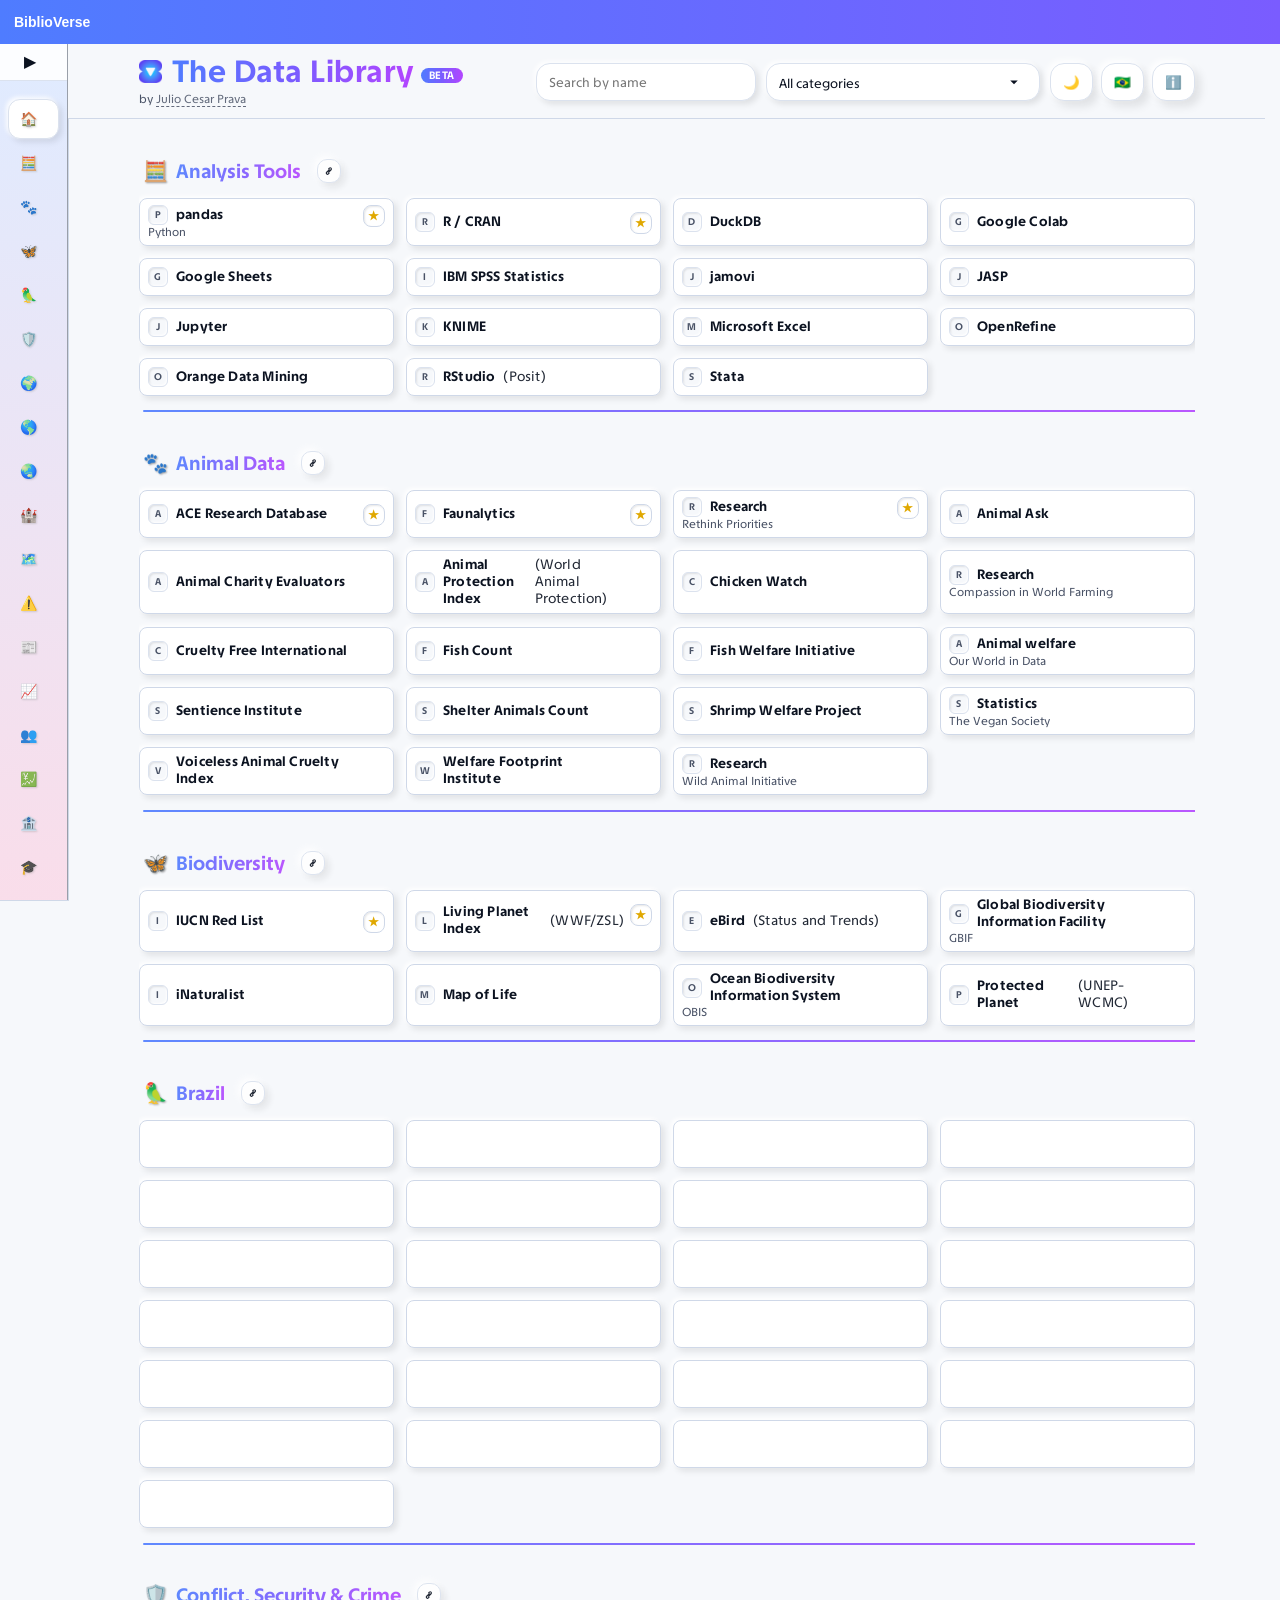
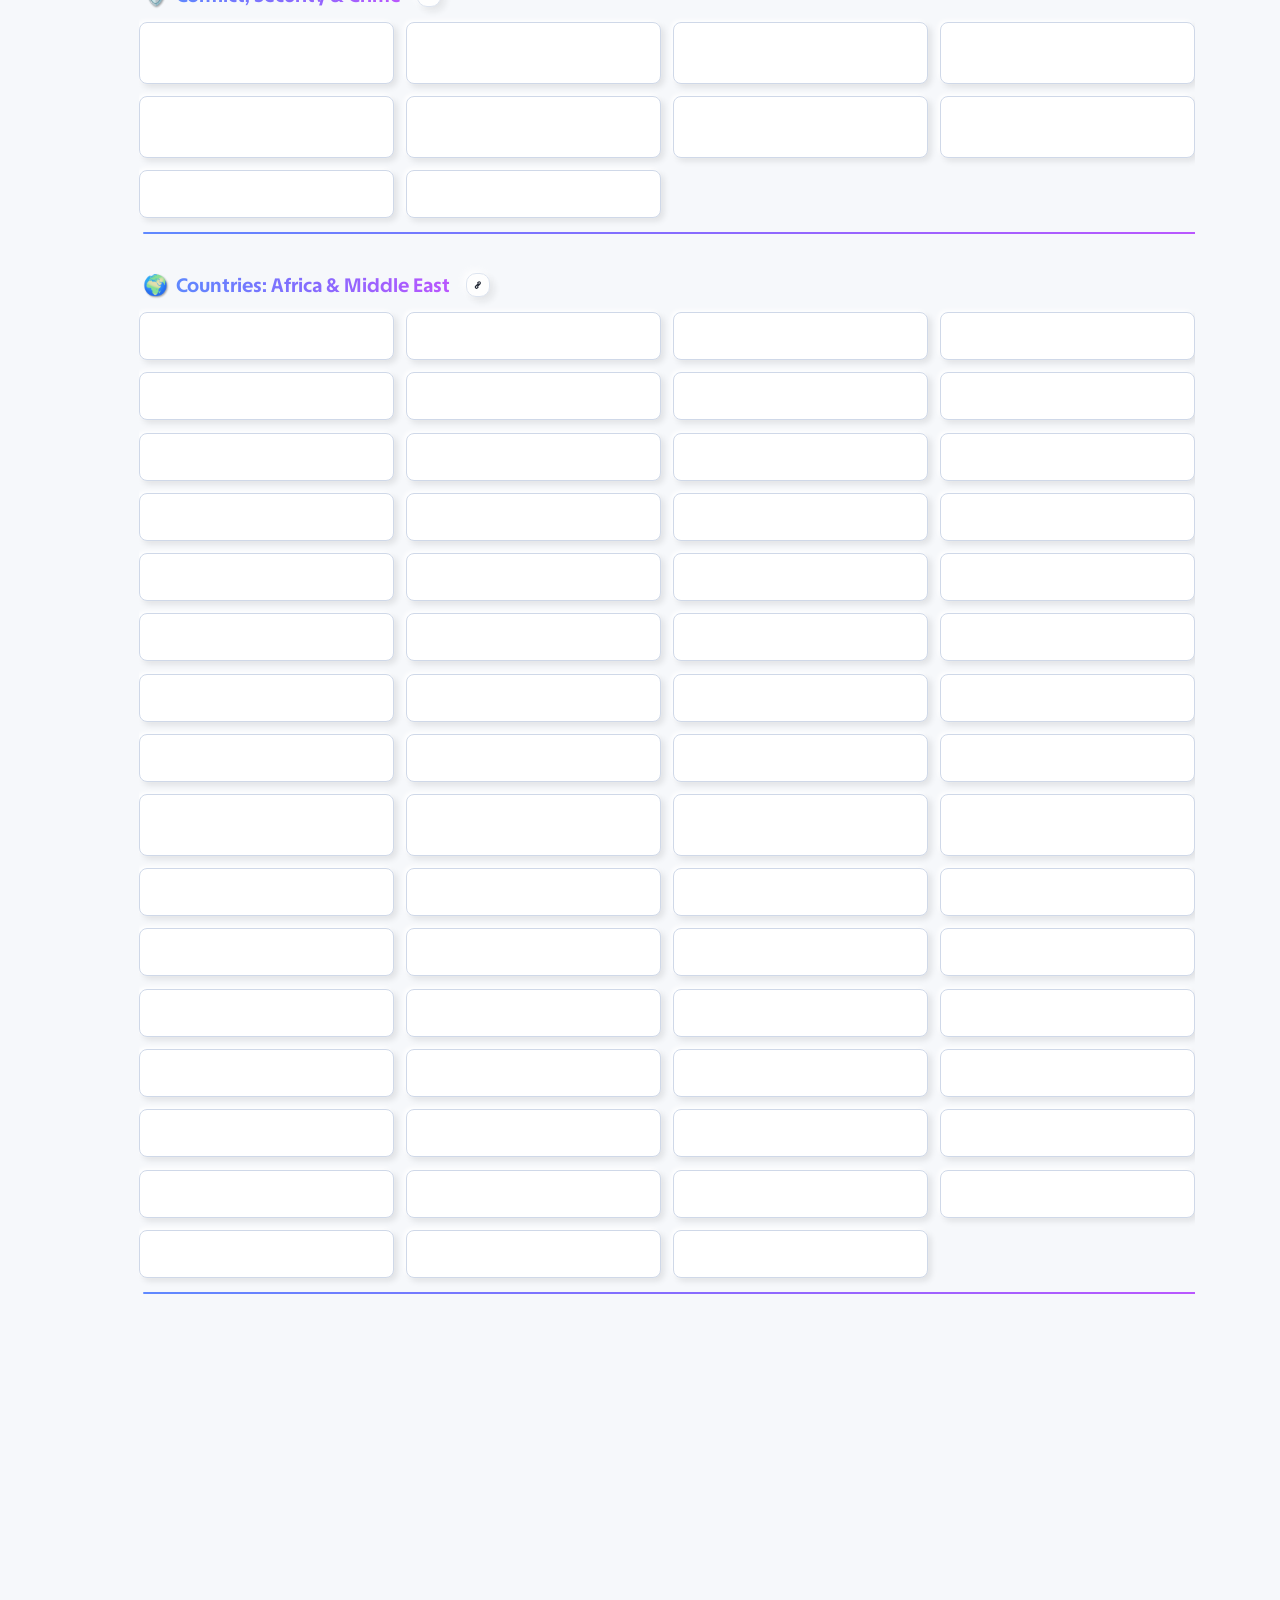
==== index.html @ c31b5314 "Add files via upload" ====
<!DOCTYPE html>
<html lang="pt-BR">
<head>
<meta charset="utf-8"/>
<meta content="width=device-width, initial-scale=1, viewport-fit=cover" name="viewport"/>
<title>BiblioVerse — A Biblioteca de Dados — Catálogo pesquisável das melhores fontes de dados e estatísticas</title>
<meta content="Catálogo pesquisável das melhores fontes de dados e estatísticas do mundo: organizações internacionais, economia, países, índices globais, saúde, clima, animais e conceitos essenciais. Ideal para colocar nos favoritos do seu navegador." name="description"/>
<link href="https://data.biblioverse.org/" rel="canonical"/>
<meta content="#0e1117" name="theme-color"/>
<meta content="yes" name="mobile-web-app-capable"/>
<meta content="yes" name="apple-mobile-web-app-capable"/>
<!-- Compartilhamento (Open Graph / Twitter) -->
<meta content="BiblioVerse" property="og:site_name"/>
<meta content="BiblioVerse — A Biblioteca de Dados" property="og:title"/>
<meta content="Catálogo pesquisável das melhores fontes de dados e estatísticas do mundo: organizações internacionais, economia, países, índices globais, saúde, clima, animais e conceitos essenciais." property="og:description"/>
<meta content="https://data.biblioverse.org/" property="og:url"/>
<meta content="website" property="og:type"/>
<meta content="pt_BR" property="og:locale"/>
<meta content="en_US" property="og:locale:alternate"/>
<meta content="https://data.biblioverse.org/images/icon_512.png" property="og:image"/>
<meta content="summary" name="twitter:card"/>
<script type="application/ld+json">{"@context":"https://schema.org","@type":"WebSite","name":"A Biblioteca de Dados","alternateName":"The Data Library","url":"https://data.biblioverse.org/","inLanguage":["pt-BR","en"],"description":"Catálogo pesquisável das melhores fontes de dados e estatísticas do mundo: organizações internacionais, economia, países, índices globais, saúde, clima, animais e conceitos essenciais.","isPartOf":{"@type":"WebSite","name":"BiblioVerse","url":"https://biblioverse.org/"},"creator":{"@type":"Person","name":"Julio Cesar Prava","url":"https://linkedin.com/in/juliocesarprava/"}}</script>
<!-- Ícones e app -->
<link href="favicon.ico" rel="icon" sizes="any"/>
<link href="images/icon.svg" rel="icon" type="image/svg+xml"/>
<link href="images/icon_192.png" rel="apple-touch-icon"/>
<link href="manifest.webmanifest" rel="manifest"/>
<link as="image" href="images/icon.svg" rel="preload"/>
<!-- Fontes e estilos -->
<link href="https://fonts.googleapis.com" rel="preconnect"/>
<link crossorigin="anonymous" href="https://fonts.gstatic.com" rel="preconnect"/>
<link as="style" href="https://fonts.googleapis.com/css2?family=TASA+Explorer:wght@400;700&amp;display=swap" onload="this.rel='stylesheet'" rel="preload"/><noscript><link href="https://fonts.googleapis.com/css2?family=TASA+Explorer:wght@400;700&amp;display=swap" rel="stylesheet"/></noscript>
<link as="style" href="styles.css?v=20261020d" onload="this.rel='stylesheet'" rel="preload"/><noscript><link href="styles.css?v=20261020d" rel="stylesheet"/></noscript>
<!-- Barra universal do BiblioVerse -->
<script src="https://biblioverse.org/superbar.js" defer></script>
</head>
<body>
<!-- BiblioVerse Superbar -->
<nav id="bvbar" class="bvbar" data-current="data" aria-label="BiblioVerse" style="position:fixed;top:0;left:0;right:0;height:44px;z-index:9000;background:linear-gradient(90deg,#4f7cff,#7a5cff)"><a href="https://biblioverse.org" style="color:#fff;line-height:44px;padding:0 14px;font-weight:700;text-decoration:none;font-family:sans-serif">BiblioVerse</a></nav>
<aside aria-label="Categorias" class="sidepush" id="sidepush"><div class="sidepush-top"><button aria-label="Expandir menu" class="side-toggle" id="menuToggle" title="Expandir menu" type="button">▶</button></div><nav class="sidepush-scroll" id="sideScroll"><ul class="sidepush-menu" id="sideMenu"></ul></nav></aside><div class="push-wrap" id="pushWrap"><header class="site-header">
<div class="header-inner container">
<div class="brand-wrap">
<h1 class="brand">
<!-- Link apenas no ícone -->
<a href="https://biblioverse.org" rel="noopener noreferrer" target="_blank">
<img alt="Logo" class="brand-logo" fetchpriority="high" src="images/icon.svg" style="height:23px;width:23px;vertical-align:middle;margin-right:4px;"/>
</a>
<!-- Nome do site continua separado -->
<a class="brand-link" href="./">
<span class="brand-gradient i18n-brand">A Biblioteca de Dados</span>
</a>
<span class="beta-badge">
      BETA
    </span>
</h1>
<span class="byline">
<span class="i18n-by">Idealizada por</span>
<a class="bylink" href="https://instagram.com/jvlioczar" rel="noopener noreferrer" target="_blank">Julio Cesar Prava</a>
<span class="i18n-and"></span>
<a class="bylink" href="" rel="noopener noreferrer" target="_blank"></a>
</span>
</div>
<div class="controls">
<input autofocus="" class="mono" id="search" placeholder="Buscar por nome" type="search"/>
<select class="mono" id="categoryFilter" title="Filtrar por categoria"></select>
<div class="control-group">
<button aria-label="Alternar tema" class="toggle" id="themeToggle" type="button">☀️</button>
<button aria-label="Alternar idioma" class="toggle" id="langToggle" type="button">🇦🇺</button>
<button aria-label="Informações" class="toggle info" id="infoBtn" type="button">ℹ️</button>
<div aria-hidden="true" class="infotooltip" id="infoTip" role="tooltip"></div>
</div>
</div>
</div>
</header><div class="container">
<div aria-live="polite" id="root"><div class="skeleton" id="skeleton"><div class="skeleton-title"></div><div class="skeleton-grid"><div class="skeleton-card"></div><div class="skeleton-card"></div><div class="skeleton-card"></div><div class="skeleton-card"></div><div class="skeleton-card"></div><div class="skeleton-card"></div><div class="skeleton-card"></div><div class="skeleton-card"></div></div></div></div>
<noscript><style>#skeleton{display:none}</style><div class="noscript-catalog">
<p>Ative o JavaScript para buscar e filtrar. Abaixo, a lista completa.</p>
<h2>Alimentação e agricultura</h2><ul>
<li><a href="https://www.fao.org/aquastat/" rel="noopener">FAO — AQUASTAT</a></li>
<li><a href="https://www.fao.org/faostat/" rel="noopener">FAO — FAOSTAT</a></li>
<li><a href="https://www.fao.org/fishery/en/fishstat" rel="noopener">FAO — FishStat</a></li>
<li><a href="https://www.foodsystemsdashboard.org" rel="noopener">Food Systems Dashboard</a></li>
<li><a href="https://www.fsrfund.org/research-focus" rel="noopener">Food Systems Research Fund</a></li>
<li><a href="https://gfi.org/resource/alternative-protein-company-database/" rel="noopener">Good Food Institute — Proteínas alternativas</a></li>
<li><a href="https://www.ifpri.org/data" rel="noopener">IFPRI — Food Policy Data</a></li>
<li><a href="https://ourworldindata.org/food-supply" rel="noopener">Our World in Data — Alimentação</a></li>
<li><a href="https://ourworldindata.org/environmental-impacts-of-food" rel="noopener">Poore &amp; Nemecek (2018) — Impacto ambiental dos alimentos</a></li>
<li><a href="https://www.ers.usda.gov" rel="noopener">USDA — Economic Research Service</a></li>
<li><a href="https://apps.fas.usda.gov/psdonline/" rel="noopener">USDA — Production, Supply and Distribution</a></li>
<li><a href="https://hungermap.wfp.org" rel="noopener">WFP HungerMap LIVE</a></li>
</ul>
<h2>Aprender estatística</h2><ul>
<li><a href="https://callingbullshit.org" rel="noopener">Calling Bullshit</a></li>
<li><a href="https://www.coursera.org/browse/data-science" rel="noopener">Coursera — Ciência de dados</a></li>
<li><a href="https://www.datacamp.com" rel="noopener">DataCamp</a></li>
<li><a href="https://econometriafacil.com.br" rel="noopener">Econometria Fácil</a></li>
<li><a href="https://www.kaggle.com/learn" rel="noopener">Kaggle Learn</a></li>
<li><a href="https://pt.khanacademy.org/math/statistics-probability" rel="noopener">Khan Academy — Estatística e probabilidade</a></li>
<li><a href="https://www.openintro.org/book/os/" rel="noopener">OpenIntro Statistics</a></li>
<li><a href="https://openstax.org/details/books/introductory-statistics-2e" rel="noopener">OpenStax — Introductory Statistics</a></li>
<li><a href="https://r4ds.hadley.nz" rel="noopener">R for Data Science</a></li>
<li><a href="https://seeing-theory.brown.edu" rel="noopener">Seeing Theory (Brown University)</a></li>
<li><a href="https://www.statisticshowto.com" rel="noopener">Statistics How To</a></li>
<li><a href="https://statquest.org" rel="noopener">StatQuest</a></li>
<li><a href="https://allendowney.github.io/ThinkStats/" rel="noopener">Think Stats</a></li>
</ul>
<h2>Biodiversidade</h2><ul>
<li><a href="https://science.ebird.org/en/status-and-trends" rel="noopener">eBird (Status and Trends)</a></li>
<li><a href="https://www.gbif.org" rel="noopener">GBIF — Global Biodiversity Information Facility</a></li>
<li><a href="https://www.inaturalist.org" rel="noopener">iNaturalist</a></li>
<li><a href="https://www.iucnredlist.org" rel="noopener">IUCN Red List</a></li>
<li><a href="https://www.livingplanetindex.org" rel="noopener">Living Planet Index (WWF/ZSL)</a></li>
<li><a href="https://mol.org" rel="noopener">Map of Life</a></li>
<li><a href="https://obis.org" rel="noopener">OBIS — Ocean Biodiversity Information System</a></li>
<li><a href="https://www.protectedplanet.net" rel="noopener">Protected Planet (UNEP-WCMC)</a></li>
</ul>
<h2>Brasil</h2><ul>
<li><a href="https://www.ipea.gov.br/atlasviolencia/" rel="noopener">Atlas da Violência (Ipea/FBSP)</a></li>
<li><a href="http://www.atlasbrasil.org.br" rel="noopener">Atlas do Desenvolvimento Humano no Brasil</a></li>
<li><a href="https://www3.bcb.gov.br/sgspub/" rel="noopener">Banco Central — SGS (séries temporais)</a></li>
<li><a href="https://basedosdados.org" rel="noopener">Base dos Dados</a></li>
<li><a href="https://datasus.saude.gov.br" rel="noopener">DATASUS</a></li>
<li><a href="https://www.dieese.org.br" rel="noopener">DIEESE</a></li>
<li><a href="https://www.dieese.org.br/analisecestabasica/salarioMinimo.html" rel="noopener">DIEESE — Salário mínimo necessário</a></li>
<li><a href="https://www.epe.gov.br/pt/publicacoes-dados-abertos/publicacoes/balanco-energetico-nacional-ben" rel="noopener">EPE — Balanço Energético Nacional</a></li>
<li><a href="https://portalibre.fgv.br" rel="noopener">FGV IBRE</a></li>
<li><a href="https://fiquemsabendo.com.br" rel="noopener">Fiquem Sabendo</a></li>
<li><a href="https://www.seade.gov.br" rel="noopener">Fundação SEADE (SP)</a></li>
<li><a href="https://forumseguranca.org.br" rel="noopener">Fórum Brasileiro de Segurança Pública</a></li>
<li><a href="https://www.ibge.gov.br" rel="noopener">IBGE</a></li>
<li><a href="https://cidades.ibge.gov.br" rel="noopener">IBGE Cidades</a></li>
<li><a href="https://www.gov.br/inep/pt-br/acesso-a-informacao/dados-abertos" rel="noopener">INEP — Dados abertos</a></li>
<li><a href="http://www.ipeadata.gov.br" rel="noopener">Ipeadata</a></li>
<li><a href="https://mapbiomas.org" rel="noopener">MapBiomas</a></li>
<li><a href="https://www.gov.br/trabalho-e-emprego/pt-br/assuntos/estatisticas-trabalho" rel="noopener">Novo Caged / RAIS (Ministério do Trabalho)</a></li>
<li><a href="https://www.oc.eco.br" rel="noopener">Observatório do Clima</a></li>
<li><a href="https://portaldatransparencia.gov.br" rel="noopener">Portal da Transparência</a></li>
<li><a href="https://seeg.eco.br" rel="noopener">SEEG — Emissões de gases de efeito estufa</a></li>
<li><a href="https://sidra.ibge.gov.br" rel="noopener">SIDRA (IBGE)</a></li>
<li><a href="https://terrabrasilis.dpi.inpe.br" rel="noopener">TerraBrasilis (INPE — PRODES/DETER)</a></li>
<li><a href="https://www.tesourotransparente.gov.br" rel="noopener">Tesouro Transparente</a></li>
<li><a href="https://dadosabertos.tse.jus.br" rel="noopener">TSE — Dados eleitorais</a></li>
</ul>
<h2>Ciência, tecnologia e internet</h2><ul>
<li><a href="https://radar.cloudflare.com" rel="noopener">Cloudflare Radar</a></li>
<li><a href="https://datareportal.com" rel="noopener">DataReportal</a></li>
<li><a href="https://epoch.ai/data" rel="noopener">Epoch AI</a></li>
<li><a href="https://innovationgraph.github.com" rel="noopener">GitHub Innovation Graph</a></li>
<li><a href="https://trends.google.com" rel="noopener">Google Trends</a></li>
<li><a href="https://www.nature.com/nature-index/" rel="noopener">Nature Index</a></li>
<li><a href="https://oecd.ai" rel="noopener">OECD.AI Policy Observatory</a></li>
<li><a href="https://openalex.org" rel="noopener">OpenAlex</a></li>
<li><a href="https://www.scimagojr.com" rel="noopener">SCImago Journal &amp; Country Rank</a></li>
<li><a href="https://www.similarweb.com/top-websites/" rel="noopener">Similarweb — Top sites</a></li>
<li><a href="https://www.speedtest.net/global-index" rel="noopener">Speedtest Global Index (Ookla)</a></li>
<li><a href="https://hai.stanford.edu/ai-index" rel="noopener">Stanford AI Index</a></li>
<li><a href="https://gs.statcounter.com" rel="noopener">Statcounter Global Stats</a></li>
<li><a href="https://uis.unesco.org/en/topic/research-and-development" rel="noopener">UNESCO — Ciência</a></li>
</ul>
<h2>Comparação entre países</h2><ul>
<li><a href="https://data.worldbank.org/country" rel="noopener">Banco Mundial — Dados por país</a></li>
<li><a href="https://countryeconomy.com" rel="noopener">CountryEconomy.com</a></li>
<li><a href="https://www.gapminder.org/tools/" rel="noopener">Gapminder Tools</a></li>
<li><a href="https://www.indexmundi.com" rel="noopener">Index Mundi</a></li>
<li><a href="https://www.nationmaster.com" rel="noopener">NationMaster</a></li>
<li><a href="https://ourworldindata.org/countries" rel="noopener">Our World in Data — Perfis de países</a></li>
<li><a href="https://www.theglobaleconomy.com" rel="noopener">TheGlobalEconomy.com</a></li>
<li><a href="https://pt.wikipedia.org/wiki/Listas_de_pa%C3%ADses" rel="noopener">Wikipedia — Listas de países</a></li>
</ul>
<h2>Conceitos de economia e desenvolvimento</h2><ul>
<li><a href="https://pt.wikipedia.org/wiki/Balan%C3%A7a_comercial" rel="noopener">Balança comercial</a></li>
<li><a href="https://pt.wikipedia.org/wiki/Censo_demogr%C3%A1fico" rel="noopener">Censo demográfico</a></li>
<li><a href="https://pt.wikipedia.org/wiki/Coeficiente_de_Gini" rel="noopener">Coeficiente de Gini</a></li>
<li><a href="https://en.wikipedia.org/wiki/Kuznets_curve" rel="noopener">Curva de Kuznets</a></li>
<li><a href="https://pt.wikipedia.org/wiki/D%C3%ADvida_p%C3%BAblica" rel="noopener">Dívida pública</a></li>
<li><a href="https://pt.wikipedia.org/wiki/Esperan%C3%A7a_de_vida" rel="noopener">Expectativa de vida</a></li>
<li><a href="https://pt.wikipedia.org/wiki/Infla%C3%A7%C3%A3o" rel="noopener">Inflação</a></li>
<li><a href="https://pt.wikipedia.org/wiki/Linha_de_pobreza" rel="noopener">Linha de pobreza</a></li>
<li><a href="https://pt.wikipedia.org/wiki/Mortalidade_infantil" rel="noopener">Mortalidade infantil</a></li>
<li><a href="https://pt.wikipedia.org/wiki/Objetivos_de_Desenvolvimento_Sustent%C3%A1vel" rel="noopener">Objetivos de Desenvolvimento Sustentável</a></li>
<li><a href="https://pt.wikipedia.org/wiki/Paridade_do_poder_de_compra" rel="noopener">Paridade do poder de compra (PPC)</a></li>
<li><a href="https://pt.wikipedia.org/wiki/Pegada_ecol%C3%B3gica" rel="noopener">Pegada ecológica</a></li>
<li><a href="https://en.wikipedia.org/wiki/GDP_per_capita" rel="noopener">PIB per capita</a></li>
<li><a href="https://pt.wikipedia.org/wiki/Pobreza_extrema" rel="noopener">Pobreza extrema</a></li>
<li><a href="https://pt.wikipedia.org/wiki/Produto_interno_bruto" rel="noopener">Produto Interno Bruto (PIB)</a></li>
<li><a href="https://pt.wikipedia.org/wiki/Rendimento_nacional_bruto" rel="noopener">Renda Nacional Bruta (RNB)</a></li>
<li><a href="https://pt.wikipedia.org/wiki/Desemprego" rel="noopener">Taxa de desemprego</a></li>
<li><a href="https://pt.wikipedia.org/wiki/Taxa_de_fecundidade" rel="noopener">Taxa de fecundidade</a></li>
<li><a href="https://pt.wikipedia.org/wiki/Transi%C3%A7%C3%A3o_demogr%C3%A1fica" rel="noopener">Transição demográfica</a></li>
<li><a href="https://pt.wikipedia.org/wiki/%C3%8Dndice_de_Desenvolvimento_Humano" rel="noopener">Índice de Desenvolvimento Humano</a></li>
<li><a href="https://pt.wikipedia.org/wiki/%C3%8Dndice_de_pre%C3%A7os_ao_consumidor" rel="noopener">Índice de preços ao consumidor</a></li>
</ul>
<h2>Conceitos de estatística</h2><ul>
<li><a href="https://pt.wikipedia.org/wiki/Amostragem" rel="noopener">Amostragem</a></li>
<li><a href="https://pt.wikipedia.org/wiki/Big_data" rel="noopener">Big data</a></li>
<li><a href="https://pt.wikipedia.org/wiki/Ceticismo_cient%C3%ADfico" rel="noopener">Ceticismo científico</a></li>
<li><a href="https://pt.wikipedia.org/wiki/Ci%C3%AAncia_de_dados" rel="noopener">Ciência de dados</a></li>
<li><a href="https://pt.wikipedia.org/wiki/Correla%C3%A7%C3%A3o" rel="noopener">Correlação</a></li>
<li><a href="https://pt.wikipedia.org/wiki/Correla%C3%A7%C3%A3o_n%C3%A3o_implica_causalidade" rel="noopener">Correlação não implica causalidade</a></li>
<li><a href="https://pt.wikipedia.org/wiki/Crescimento_exponencial" rel="noopener">Crescimento exponencial</a></li>
<li><a href="https://pt.wikipedia.org/wiki/Dados_abertos" rel="noopener">Dados abertos</a></li>
<li><a href="https://pt.wikipedia.org/wiki/Desvio_padr%C3%A3o" rel="noopener">Desvio padrão</a></li>
<li><a href="https://pt.wikipedia.org/wiki/Distribui%C3%A7%C3%A3o_normal" rel="noopener">Distribuição normal</a></li>
<li><a href="https://pt.wikipedia.org/wiki/Escala_logar%C3%ADtmica" rel="noopener">Escala logarítmica</a></li>
<li><a href="https://pt.wikipedia.org/wiki/Estat%C3%ADstica" rel="noopener">Estatística</a></li>
<li><a href="https://pt.wikipedia.org/wiki/Estudo_cl%C3%ADnico_randomizado_controlado" rel="noopener">Estudo clínico randomizado</a></li>
<li><a href="https://en.wikipedia.org/wiki/Hierarchy_of_evidence" rel="noopener">Hierarquia de evidências</a></li>
<li><a href="https://pt.wikipedia.org/wiki/Infer%C3%AAncia_bayesiana" rel="noopener">Inferência bayesiana</a></li>
<li><a href="https://pt.wikipedia.org/wiki/Intervalo_de_confian%C3%A7a" rel="noopener">Intervalo de confiança</a></li>
<li><a href="https://pt.wikipedia.org/wiki/Lei_dos_grandes_n%C3%BAmeros" rel="noopener">Lei dos grandes números</a></li>
<li><a href="https://pt.wikipedia.org/wiki/Margem_de_erro" rel="noopener">Margem de erro</a></li>
<li><a href="https://pt.wikipedia.org/wiki/Mediana_(estat%C3%ADstica)" rel="noopener">Mediana</a></li>
<li><a href="https://pt.wikipedia.org/wiki/Medicina_baseada_em_evid%C3%AAncias" rel="noopener">Medicina baseada em evidências</a></li>
<li><a href="https://pt.wikipedia.org/wiki/Metadados" rel="noopener">Metadados</a></li>
<li><a href="https://pt.wikipedia.org/wiki/Metan%C3%A1lise" rel="noopener">Metanálise</a></li>
<li><a href="https://pt.wikipedia.org/wiki/Moda_(estat%C3%ADstica)" rel="noopener">Moda</a></li>
<li><a href="https://pt.wikipedia.org/wiki/M%C3%A9dia" rel="noopener">Média</a></li>
<li><a href="https://en.wikipedia.org/wiki/Index_(statistics)" rel="noopener">Número-índice</a></li>
<li><a href="https://pt.wikipedia.org/wiki/Outlier" rel="noopener">Outlier</a></li>
<li><a href="https://pt.wikipedia.org/wiki/Pensamento_cr%C3%ADtico" rel="noopener">Pensamento crítico</a></li>
<li><a href="https://pt.wikipedia.org/wiki/Per_capita" rel="noopener">Per capita</a></li>
<li><a href="https://pt.wikipedia.org/wiki/Percentil" rel="noopener">Percentil</a></li>
<li><a href="https://en.wikipedia.org/wiki/Evidence-based_policy" rel="noopener">Políticas baseadas em evidências</a></li>
<li><a href="https://pt.wikipedia.org/wiki/Pr%C3%A1tica_baseada_em_evid%C3%AAncias" rel="noopener">Prática baseada em evidências</a></li>
<li><a href="https://pt.wikipedia.org/wiki/Regress%C3%A3o_linear" rel="noopener">Regressão linear</a></li>
<li><a href="https://pt.wikipedia.org/wiki/Risco_relativo" rel="noopener">Risco relativo</a></li>
<li><a href="https://pt.wikipedia.org/wiki/Signific%C3%A2ncia_estat%C3%ADstica" rel="noopener">Significância estatística</a></li>
<li><a href="https://pt.wikipedia.org/wiki/Teorema_central_do_limite" rel="noopener">Teorema central do limite</a></li>
<li><a href="https://pt.wikipedia.org/wiki/Teste_de_hip%C3%B3teses" rel="noopener">Teste de hipóteses</a></li>
<li><a href="https://pt.wikipedia.org/wiki/Valor-p" rel="noopener">Valor-p</a></li>
<li><a href="https://pt.wikipedia.org/wiki/Vari%C3%A2ncia" rel="noopener">Variância</a></li>
<li><a href="https://pt.wikipedia.org/wiki/Visualiza%C3%A7%C3%A3o_de_dados" rel="noopener">Visualização de dados</a></li>
</ul>
<h2>Conflitos, segurança e crime</h2><ul>
<li><a href="https://acleddata.com" rel="noopener">ACLED</a></li>
<li><a href="https://correlatesofwar.org" rel="noopener">Correlates of War</a></li>
<li><a href="https://cde.ucr.cjis.gov" rel="noopener">FBI Crime Data Explorer</a></li>
<li><a href="https://ocindex.net" rel="noopener">Global Organized Crime Index</a></li>
<li><a href="https://www.start.umd.edu/gtd/" rel="noopener">Global Terrorism Database (START)</a></li>
<li><a href="https://www.sipri.org/databases" rel="noopener">SIPRI — Gastos militares e armas</a></li>
<li><a href="https://www.smallarmssurvey.org" rel="noopener">Small Arms Survey</a></li>
<li><a href="https://ucdp.uu.se" rel="noopener">UCDP — Uppsala Conflict Data Program</a></li>
<li><a href="https://www.unodc.org/unodc/en/data-and-analysis/global-study-on-homicide.html" rel="noopener">UNODC — Homicídios e crimes</a></li>
<li><a href="https://www.prisonstudies.org" rel="noopener">World Prison Brief</a></li>
</ul>
<h2>Dados abertos governamentais</h2><ul>
<li><a href="https://dados.gov.br" rel="noopener">dados.gov.br (Brasil)</a></li>
<li><a href="https://data.europa.eu" rel="noopener">data.europa.eu (União Europeia)</a></li>
<li><a href="https://www.data.gouv.fr" rel="noopener">data.gouv.fr (França)</a></li>
<li><a href="https://data.gov" rel="noopener">data.gov (EUA)</a></li>
<li><a href="https://data.gov.au" rel="noopener">data.gov.au (Austrália)</a></li>
<li><a href="https://www.data.gov.uk" rel="noopener">data.gov.uk (Reino Unido)</a></li>
<li><a href="https://www.govdata.de" rel="noopener">GovData (Alemanha)</a></li>
<li><a href="https://odin.opendatawatch.com" rel="noopener">Open Data Inventory (ODIN)</a></li>
<li><a href="https://opendatawatch.com" rel="noopener">Open Data Watch</a></li>
<li><a href="https://open.canada.ca" rel="noopener">open.canada.ca (Canadá)</a></li>
</ul>
<h2>Dados econômicos</h2><ul>
<li><a href="https://atlas.hks.harvard.edu" rel="noopener">Atlas of Economic Complexity (Harvard)</a></li>
<li><a href="https://www.worldbank.org/en/businessready" rel="noopener">B-READY (Banco Mundial)</a></li>
<li><a href="https://databank.worldbank.org/source/world-development-indicators" rel="noopener">Banco Mundial — World Development Indicators</a></li>
<li><a href="https://www.economist.com/big-mac-index" rel="noopener">Big Mac Index (The Economist)</a></li>
<li><a href="https://companiesmarketcap.com" rel="noopener">CompaniesMarketCap</a></li>
<li><a href="https://pages.stern.nyu.edu/~adamodar/" rel="noopener">Damodaran Online</a></li>
<li><a href="https://www.fraserinstitute.org/economic-freedom" rel="noopener">Economic Freedom of the World (Fraser)</a></li>
<li><a href="https://www.imf.org/en/Publications/WEO" rel="noopener">FMI — World Economic Outlook Database</a></li>
<li><a href="https://fortune.com/ranking/global500/" rel="noopener">Fortune Global 500</a></li>
<li><a href="https://fred.stlouisfed.org" rel="noopener">FRED (Federal Reserve de St. Louis)</a></li>
<li><a href="https://www.worldbank.org/en/publication/globalfindex" rel="noopener">Global Findex (Banco Mundial)</a></li>
<li><a href="https://www.heritage.org/index/" rel="noopener">Index of Economic Freedom (Heritage)</a></li>
<li><a href="https://www.macrotrends.net" rel="noopener">Macrotrends</a></li>
<li><a href="https://www.rug.nl/ggdc/historicaldevelopment/maddison/" rel="noopener">Maddison Project Database</a></li>
<li><a href="https://www.numbeo.com/cost-of-living/" rel="noopener">Numbeo — Custo de vida</a></li>
<li><a href="https://oec.world" rel="noopener">Observatory of Economic Complexity (OEC)</a></li>
<li><a href="https://opencorporates.com" rel="noopener">OpenCorporates</a></li>
<li><a href="https://www.rug.nl/ggdc/productivity/pwt/" rel="noopener">Penn World Table</a></li>
<li><a href="https://www.sec.gov/edgar/search/" rel="noopener">SEC EDGAR</a></li>
<li><a href="https://www.conference-board.org/data/economydatabase" rel="noopener">Total Economy Database (The Conference Board)</a></li>
<li><a href="https://tradingeconomics.com" rel="noopener">Trading Economics</a></li>
<li><a href="https://comtradeplus.un.org" rel="noopener">UN Comtrade</a></li>
</ul>
<h2>Dados gerais</h2><ul>
<li><a href="https://github.com/awesomedata/awesome-public-datasets" rel="noopener">Awesome Public Datasets</a></li>
<li><a href="https://data.worldbank.org" rel="noopener">Banco Mundial — World Bank Open Data</a></li>
<li><a href="https://www.cia.gov/the-world-factbook/" rel="noopener">CIA World Factbook</a></li>
<li><a href="https://datacommons.org" rel="noopener">Data Commons (Google)</a></li>
<li><a href="https://data.world" rel="noopener">data.world</a></li>
<li><a href="https://www.gapminder.org" rel="noopener">Gapminder</a></li>
<li><a href="https://datasetsearch.research.google.com" rel="noopener">Google Dataset Search</a></li>
<li><a href="https://data.humdata.org" rel="noopener">Humanitarian Data Exchange (HDX)</a></li>
<li><a href="https://www.kaggle.com/datasets" rel="noopener">Kaggle Datasets</a></li>
<li><a href="https://ourworldindata.org" rel="noopener">Our World in Data</a></li>
<li><a href="https://www.statista.com" rel="noopener">Statista</a></li>
<li><a href="https://usafacts.org" rel="noopener">USAFacts</a></li>
<li><a href="https://www.visualcapitalist.com" rel="noopener">Visual Capitalist</a></li>
<li><a href="https://www.wikidata.org" rel="noopener">Wikidata</a></li>
<li><a href="https://www.wolframalpha.com" rel="noopener">WolframAlpha</a></li>
<li><a href="https://www.worldometers.info" rel="noopener">Worldometer</a></li>
</ul>
<h2>Dados sobre animais</h2><ul>
<li><a href="https://research-database.animalcharityevaluators.org" rel="noopener">ACE Research Database</a></li>
<li><a href="https://www.animalask.org" rel="noopener">Animal Ask</a></li>
<li><a href="https://animalcharityevaluators.org" rel="noopener">Animal Charity Evaluators</a></li>
<li><a href="https://api.worldanimalprotection.org" rel="noopener">Animal Protection Index (World Animal Protection)</a></li>
<li><a href="https://chickenwatch.org" rel="noopener">Chicken Watch</a></li>
<li><a href="https://www.ciwf.org.uk/research" rel="noopener">Compassion in World Farming — Research</a></li>
<li><a href="https://crueltyfreeinternational.org" rel="noopener">Cruelty Free International</a></li>
<li><a href="https://faunalytics.org" rel="noopener">Faunalytics</a></li>
<li><a href="https://fishcount.org.uk" rel="noopener">Fish Count</a></li>
<li><a href="https://www.fishwelfareinitiative.org" rel="noopener">Fish Welfare Initiative</a></li>
<li><a href="https://ourworldindata.org/animal-welfare" rel="noopener">Our World in Data — Bem-estar animal</a></li>
<li><a href="https://rethinkpriorities.org/our-research-areas" rel="noopener">Rethink Priorities — Pesquisa</a></li>
<li><a href="https://www.sentienceinstitute.org" rel="noopener">Sentience Institute</a></li>
<li><a href="https://www.shelteranimalscount.org" rel="noopener">Shelter Animals Count</a></li>
<li><a href="https://www.shrimpwelfareproject.org" rel="noopener">Shrimp Welfare Project</a></li>
<li><a href="https://www.vegansociety.com/news/media/statistics" rel="noopener">The Vegan Society — Estatísticas</a></li>
<li><a href="https://vaci.voiceless.org.au" rel="noopener">Voiceless Animal Cruelty Index</a></li>
<li><a href="https://welfarefootprint.org" rel="noopener">Welfare Footprint Institute</a></li>
<li><a href="https://www.wildanimalinitiative.org/research" rel="noopener">Wild Animal Initiative — Research</a></li>
</ul>
<h2>Demografia e população</h2><ul>
<li><a href="https://www.citypopulation.de" rel="noopener">City Population</a></li>
<li><a href="https://human-settlement.emergency.copernicus.eu" rel="noopener">Global Human Settlement Layer (GHSL)</a></li>
<li><a href="https://www.humanfertility.org" rel="noopener">Human Fertility Database</a></li>
<li><a href="https://www.mortality.org" rel="noopener">Human Mortality Database</a></li>
<li><a href="https://www.ipums.org" rel="noopener">IPUMS</a></li>
<li><a href="https://population.un.org/wpp/" rel="noopener">ONU — World Population Prospects</a></li>
<li><a href="https://www.populationpyramid.net" rel="noopener">PopulationPyramid.net</a></li>
<li><a href="https://dhsprogram.com" rel="noopener">The DHS Program</a></li>
<li><a href="https://www.census.gov/programs-surveys/international-programs/about/idb.html" rel="noopener">U.S. Census Bureau — International Database</a></li>
<li><a href="https://dataexplorer.wittgensteincentre.org" rel="noopener">Wittgenstein Centre Human Capital Data Explorer</a></li>
<li><a href="https://www.worldpop.org" rel="noopener">WorldPop</a></li>
</ul>
<h2>Educação</h2><ul>
<li><a href="https://datatopics.worldbank.org/education/" rel="noopener">Banco Mundial — Education Statistics</a></li>
<li><a href="https://barrolee.github.io/BarroLeeDataSet/" rel="noopener">Barro-Lee Educational Attainment</a></li>
<li><a href="https://www.oecd.org/en/publications/serials/education-at-a-glance_19991487.html" rel="noopener">Education at a Glance (OCDE)</a></li>
<li><a href="https://www.oecd.org/en/about/programmes/pisa.html" rel="noopener">PISA (OCDE)</a></li>
<li><a href="https://www.topuniversities.com/world-university-rankings" rel="noopener">QS World University Rankings</a></li>
<li><a href="https://www.shanghairanking.com" rel="noopener">ShanghaiRanking (ARWU)</a></li>
<li><a href="https://www.timeshighereducation.com/world-university-rankings" rel="noopener">Times Higher Education World University Rankings</a></li>
<li><a href="https://timssandpirls.bc.edu" rel="noopener">TIMSS &amp; PIRLS</a></li>
<li><a href="https://uis.unesco.org" rel="noopener">UNESCO — Institute for Statistics</a></li>
<li><a href="https://www.education-inequalities.org" rel="noopener">World Inequality Database on Education (WIDE)</a></li>
</ul>
<h2>Energia</h2><ul>
<li><a href="https://www.eia.gov" rel="noopener">EIA — U.S. Energy Information Administration</a></li>
<li><a href="https://app.electricitymaps.com" rel="noopener">Electricity Maps</a></li>
<li><a href="https://ember-energy.org/data/" rel="noopener">Ember — Electricity Data</a></li>
<li><a href="https://www.energyinst.org/statistical-review" rel="noopener">Energy Institute — Statistical Review of World Energy</a></li>
<li><a href="https://globalenergymonitor.org" rel="noopener">Global Energy Monitor</a></li>
<li><a href="https://www.iea.org/data-and-statistics" rel="noopener">IEA — Data and Statistics</a></li>
<li><a href="https://www.irena.org/Data" rel="noopener">IRENA — Estatísticas de renováveis</a></li>
<li><a href="https://ourworldindata.org/energy" rel="noopener">Our World in Data — Energia</a></li>
</ul>
<h2>Ferramentas de análise</h2><ul>
<li><a href="https://duckdb.org" rel="noopener">DuckDB</a></li>
<li><a href="https://colab.research.google.com" rel="noopener">Google Colab</a></li>
<li><a href="https://sheets.google.com" rel="noopener">Google Sheets</a></li>
<li><a href="https://www.ibm.com/products/spss-statistics" rel="noopener">IBM SPSS Statistics</a></li>
<li><a href="https://www.jamovi.org" rel="noopener">jamovi</a></li>
<li><a href="https://jasp-stats.org" rel="noopener">JASP</a></li>
<li><a href="https://jupyter.org" rel="noopener">Jupyter</a></li>
<li><a href="https://www.knime.com" rel="noopener">KNIME</a></li>
<li><a href="https://www.microsoft.com/microsoft-365/excel" rel="noopener">Microsoft Excel</a></li>
<li><a href="https://openrefine.org" rel="noopener">OpenRefine</a></li>
<li><a href="https://orangedatamining.com" rel="noopener">Orange Data Mining</a></li>
<li><a href="https://pandas.pydata.org" rel="noopener">Python — pandas</a></li>
<li><a href="https://cran.r-project.org" rel="noopener">R / CRAN</a></li>
<li><a href="https://posit.co/products/open-source/rstudio/" rel="noopener">RStudio (Posit)</a></li>
<li><a href="https://www.stata.com" rel="noopener">Stata</a></li>
</ul>
<h2>Figuras-chave</h2><ul>
<li><a href="https://en.wikipedia.org/wiki/Alberto_Cairo" rel="noopener">Alberto Cairo</a></li>
<li><a href="https://pt.wikipedia.org/wiki/Amartya_Sen" rel="noopener">Amartya Sen</a></li>
<li><a href="https://pt.wikipedia.org/wiki/Angus_Deaton" rel="noopener">Angus Deaton</a></li>
<li><a href="https://pt.wikipedia.org/wiki/Angus_Maddison" rel="noopener">Angus Maddison</a></li>
<li><a href="https://pt.wikipedia.org/wiki/Carl_Friedrich_Gauss" rel="noopener">Carl Friedrich Gauss</a></li>
<li><a href="https://pt.wikipedia.org/wiki/Charles_Joseph_Minard" rel="noopener">Charles Joseph Minard</a></li>
<li><a href="https://en.wikipedia.org/wiki/David_Spiegelhalter" rel="noopener">David Spiegelhalter</a></li>
<li><a href="https://pt.wikipedia.org/wiki/Edward_Tufte" rel="noopener">Edward Tufte</a></li>
<li><a href="https://pt.wikipedia.org/wiki/Esther_Duflo" rel="noopener">Esther Duflo</a></li>
<li><a href="https://pt.wikipedia.org/wiki/Florence_Nightingale" rel="noopener">Florence Nightingale</a></li>
<li><a href="https://en.wikipedia.org/wiki/Hannah_Ritchie" rel="noopener">Hannah Ritchie</a></li>
<li><a href="https://pt.wikipedia.org/wiki/Hans_Rosling" rel="noopener">Hans Rosling</a></li>
<li><a href="https://pt.wikipedia.org/wiki/John_Snow" rel="noopener">John Snow</a></li>
<li><a href="https://pt.wikipedia.org/wiki/John_Tukey" rel="noopener">John Tukey</a></li>
<li><a href="https://pt.wikipedia.org/wiki/Karl_Pearson" rel="noopener">Karl Pearson</a></li>
<li><a href="https://pt.wikipedia.org/wiki/Mahbub_ul_Haq" rel="noopener">Mahbub ul Haq</a></li>
<li><a href="https://en.wikipedia.org/wiki/Max_Roser" rel="noopener">Max Roser</a></li>
<li><a href="https://pt.wikipedia.org/wiki/Nate_Silver" rel="noopener">Nate Silver</a></li>
<li><a href="https://pt.wikipedia.org/wiki/Ronald_Fisher" rel="noopener">Ronald Fisher</a></li>
<li><a href="https://pt.wikipedia.org/wiki/Simon_Kuznets" rel="noopener">Simon Kuznets</a></li>
<li><a href="https://pt.wikipedia.org/wiki/Thomas_Bayes" rel="noopener">Thomas Bayes</a></li>
<li><a href="https://pt.wikipedia.org/wiki/Thomas_Piketty" rel="noopener">Thomas Piketty</a></li>
<li><a href="https://pt.wikipedia.org/wiki/W._E._B._Du_Bois" rel="noopener">W. E. B. Du Bois</a></li>
<li><a href="https://pt.wikipedia.org/wiki/William_Playfair" rel="noopener">William Playfair</a></li>
</ul>
<h2>Geoespacial e mapas</h2><ul>
<li><a href="https://dataspace.copernicus.eu" rel="noopener">Copernicus Data Space</a></li>
<li><a href="https://livingatlas.arcgis.com" rel="noopener">Esri Living Atlas</a></li>
<li><a href="https://gadm.org" rel="noopener">GADM — Limites administrativos</a></li>
<li><a href="https://earthengine.google.com" rel="noopener">Google Earth Engine</a></li>
<li><a href="https://www.earthdata.nasa.gov" rel="noopener">NASA Earthdata</a></li>
<li><a href="https://worldview.earthdata.nasa.gov" rel="noopener">NASA Worldview</a></li>
<li><a href="https://www.naturalearthdata.com" rel="noopener">Natural Earth</a></li>
<li><a href="https://www.openstreetmap.org" rel="noopener">OpenStreetMap</a></li>
<li><a href="https://www.earthdata.nasa.gov/centers/sedac-daac" rel="noopener">SEDAC (CIESIN/Columbia)</a></li>
<li><a href="https://earthexplorer.usgs.gov" rel="noopener">USGS EarthExplorer</a></li>
</ul>
<h2>Gênero</h2><ul>
<li><a href="https://genderdata.worldbank.org" rel="noopener">Banco Mundial — Gender Data Portal</a></li>
<li><a href="https://equalmeasures2030.org" rel="noopener">Equal Measures 2030 — SDG Gender Index</a></li>
<li><a href="https://www.equaldex.com" rel="noopener">Equaldex (direitos LGBTQ+)</a></li>
<li><a href="https://database.ilga.org" rel="noopener">ILGA World Database</a></li>
<li><a href="https://data.unwomen.org" rel="noopener">ONU Mulheres — Women Count</a></li>
<li><a href="https://data.ipu.org/women-ranking" rel="noopener">UIP — Mulheres no parlamento</a></li>
<li><a href="https://wbl.worldbank.org" rel="noopener">Women, Business and the Law (Banco Mundial)</a></li>
</ul>
<h2>Jornalismo de dados e checagem</h2><ul>
<li><a href="https://afonte.info" rel="noopener">Afonte Jornalismo de Dados</a></li>
<li><a href="https://www.agencialupa.org" rel="noopener">Agência Lupa</a></li>
<li><a href="https://www.allsides.com/unbiased-balanced-news" rel="noopener">AllSides — Notícias equilibradas</a></li>
<li><a href="https://www.aosfatos.org" rel="noopener">Aos Fatos</a></li>
<li><a href="https://datajournalism.com" rel="noopener">DataJournalism.com</a></li>
<li><a href="https://www.factcheck.org" rel="noopener">FactCheck.org</a></li>
<li><a href="https://www.ft.com/data" rel="noopener">Financial Times — Data</a></li>
<li><a href="https://fivethirtyeight.com" rel="noopener">FiveThirtyEight</a></li>
<li><a href="https://flowingdata.com" rel="noopener">FlowingData</a></li>
<li><a href="https://fullfact.org" rel="noopener">Full Fact</a></li>
<li><a href="https://toolbox.google.com/factcheck/explorer" rel="noopener">Google Fact Check Explorer</a></li>
<li><a href="https://ground.news" rel="noopener">Ground News</a></li>
<li><a href="https://informationisbeautiful.net" rel="noopener">Information is Beautiful</a></li>
<li><a href="https://www.nexojornal.com.br/grafico" rel="noopener">Nexo Jornal — Gráficos</a></li>
<li><a href="https://observatoriodadesinformacao.org" rel="noopener">Observatório da Desinformação</a></li>
<li><a href="https://ourworldindata.org/latest" rel="noopener">Our World in Data — Artigos</a></li>
<li><a href="https://www.politifact.com" rel="noopener">PolitiFact</a></li>
<li><a href="https://projetocomprova.com.br" rel="noopener">Projeto Comprova</a></li>
<li><a href="https://www.reuters.com/graphics/" rel="noopener">Reuters Graphics</a></li>
<li><a href="https://www12.senado.leg.br/verifica" rel="noopener">Senado Verifica</a></li>
<li><a href="https://www.snopes.com" rel="noopener">Snopes</a></li>
<li><a href="https://www.tylervigen.com/spurious-correlations" rel="noopener">Spurious Correlations</a></li>
<li><a href="https://www.economist.com/graphic-detail" rel="noopener">The Economist — Graphic Detail</a></li>
<li><a href="https://www.nytimes.com/section/upshot" rel="noopener">The New York Times — The Upshot</a></li>
<li><a href="https://pudding.cool" rel="noopener">The Pudding</a></li>
</ul>
<h2>Livros essenciais</h2><ul>
<li><a href="https://openlibrary.org/search?q=The+Art+of+Statistics+Spiegelhalter" rel="noopener">A arte da estatística — David Spiegelhalter</a></li>
<li><a href="https://openlibrary.org/search?q=Weapons+of+Math+Destruction" rel="noopener">Algoritmos de destruição em massa — Cathy O&#x27;Neil</a></li>
<li><a href="https://openlibrary.org/search?q=Calling+Bullshit+Bergstrom" rel="noopener">Calling Bullshit — Bergstrom &amp; West</a></li>
<li><a href="https://openlibrary.org/search?q=How+to+Lie+with+Statistics" rel="noopener">Como mentir com estatística — Darrell Huff</a></li>
<li><a href="https://openlibrary.org/search?q=How+Charts+Lie+Cairo" rel="noopener">Como os gráficos mentem — Alberto Cairo</a></li>
<li><a href="https://openlibrary.org/search?q=Naked+Statistics+Wheelan" rel="noopener">Estatística nua e crua — Charles Wheelan</a></li>
<li><a href="https://openlibrary.org/search?q=Factfulness+Rosling" rel="noopener">Factfulness — Hans Rosling</a></li>
<li><a href="https://openlibrary.org/search?q=Invisible+Women+Criado+Perez" rel="noopener">Mulheres invisíveis — Caroline Criado Perez</a></li>
<li><a href="https://openlibrary.org/search?q=Not+the+End+of+the+World+Ritchie" rel="noopener">Not the End of the World — Hannah Ritchie</a></li>
<li><a href="https://openlibrary.org/search?q=Capital+in+the+Twenty-First+Century" rel="noopener">O capital no século XXI — Thomas Piketty</a></li>
<li><a href="https://openlibrary.org/search?q=The+Data+Detective+Harford" rel="noopener">O detetive de dados — Tim Harford</a></li>
<li><a href="https://openlibrary.org/search?q=The+Signal+and+the+Noise" rel="noopener">O sinal e o ruído — Nate Silver</a></li>
<li><a href="https://openlibrary.org/search?q=Storytelling+with+Data+Knaflic" rel="noopener">Storytelling com dados — Cole Nussbaumer Knaflic</a></li>
<li><a href="https://openlibrary.org/search?q=The+Visual+Display+of+Quantitative+Information" rel="noopener">The Visual Display of Quantitative Information — Edward Tufte</a></li>
</ul>
<h2>Meio ambiente e clima</h2><ul>
<li><a href="https://berkeleyearth.org" rel="noopener">Berkeley Earth</a></li>
<li><a href="https://carbonmonitor.org" rel="noopener">Carbon Monitor</a></li>
<li><a href="https://climatereanalyzer.org" rel="noopener">Climate Reanalyzer</a></li>
<li><a href="https://climatetrace.org" rel="noopener">Climate TRACE</a></li>
<li><a href="https://www.climatewatchdata.org" rel="noopener">Climate Watch (WRI)</a></li>
<li><a href="https://atmosphere.copernicus.eu" rel="noopener">Copernicus Atmosphere Monitoring Service</a></li>
<li><a href="https://climate.copernicus.eu" rel="noopener">Copernicus Climate Change Service</a></li>
<li><a href="https://edgar.jrc.ec.europa.eu" rel="noopener">EDGAR — Emissions Database (JRC)</a></li>
<li><a href="https://globalcarbonbudget.org" rel="noopener">Global Carbon Budget</a></li>
<li><a href="https://data.footprintnetwork.org" rel="noopener">Global Footprint Network</a></li>
<li><a href="https://globalnaturewatch.org" rel="noopener">Global Nature Watch (antigo Global Forest Watch)</a></li>
<li><a href="https://www.ipcc-data.org" rel="noopener">IPCC Data Distribution Centre</a></li>
<li><a href="https://www.iqair.com/world-air-quality-ranking" rel="noopener">IQAir — Qualidade do ar</a></li>
<li><a href="https://science.nasa.gov/climate-change/" rel="noopener">NASA — Vital Signs of the Planet</a></li>
<li><a href="https://gml.noaa.gov/ccgg/trends/" rel="noopener">NOAA — Mauna Loa CO₂</a></li>
<li><a href="https://www.ncei.noaa.gov" rel="noopener">NOAA — National Centers for Environmental Information</a></li>
<li><a href="https://nsidc.org/sea-ice-today" rel="noopener">NSIDC — Gelo marinho</a></li>
<li><a href="https://openaq.org" rel="noopener">OpenAQ</a></li>
<li><a href="https://resourcewatch.org" rel="noopener">Resource Watch</a></li>
</ul>
<h2>Migração e refugiados</h2><ul>
<li><a href="https://www.unhcr.org/refugee-statistics/" rel="noopener">ACNUR — Refugee Data Finder</a></li>
<li><a href="https://www.internal-displacement.org/database" rel="noopener">IDMC — Deslocados internos</a></li>
<li><a href="https://www.migrationpolicy.org/programs/migration-data-hub" rel="noopener">Migration Policy Institute — Data Hub</a></li>
<li><a href="https://www.oecd.org/en/topics/international-migration.html" rel="noopener">OCDE — International Migration Database</a></li>
<li><a href="https://www.migrationdataportal.org" rel="noopener">OIM — Migration Data Portal</a></li>
<li><a href="https://www.un.org/development/desa/pd/content/international-migrant-stock" rel="noopener">ONU DESA — International Migrant Stock</a></li>
</ul>
<h2>Minerais e recursos naturais</h2><ul>
<li><a href="https://www.gov.br/anm/pt-br" rel="noopener">Agência Nacional de Mineração (Brasil)</a></li>
<li><a href="https://www.benchmarkminerals.com" rel="noopener">Benchmark Mineral Intelligence</a></li>
<li><a href="https://www.bgs.ac.uk/mineralsuk/statistics/world-mineral-statistics/" rel="noopener">BGS — World Mineral Statistics</a></li>
<li><a href="https://eiti.org/open-data" rel="noopener">EITI — Transparência na mineração</a></li>
<li><a href="https://globalenergymonitor.org/projects/global-coal-mine-tracker/" rel="noopener">Global Energy Monitor — Mineração</a></li>
<li><a href="https://global-reia.org" rel="noopener">Global Rare Earth Industry Association (REIA)</a></li>
<li><a href="https://www.iea.org/data-and-statistics/data-tools/critical-minerals-data-explorer" rel="noopener">IEA — Critical Minerals Data Explorer</a></li>
<li><a href="https://resourcegovernanceindex.org" rel="noopener">Natural Resource Governance Institute — Resource Governance Index</a></li>
<li><a href="https://ourworldindata.org/metals-minerals" rel="noopener">Our World in Data — Metais e minerais</a></li>
<li><a href="https://www.usgs.gov/centers/national-minerals-information-center/mineral-commodity-summaries" rel="noopener">USGS — Mineral Commodity Summaries</a></li>
<li><a href="https://www.usgs.gov/centers/national-minerals-information-center" rel="noopener">USGS — National Minerals Information Center</a></li>
<li><a href="https://www.usgs.gov/centers/national-minerals-information-center/rare-earths-statistics-and-information" rel="noopener">USGS — Terras raras</a></li>
<li><a href="https://www.world-mining-data.info" rel="noopener">World Mining Data</a></li>
</ul>
<h2>Opinião pública e surveys</h2><ul>
<li><a href="https://www.afrobarometer.org" rel="noopener">Afrobarometer</a></li>
<li><a href="https://www.arabbarometer.org" rel="noopener">Arab Barometer</a></li>
<li><a href="https://www.asianbarometer.org" rel="noopener">Asian Barometer</a></li>
<li><a href="https://datafolha.folha.uol.com.br" rel="noopener">Datafolha</a></li>
<li><a href="https://europa.eu/eurobarometer/" rel="noopener">Eurobarometer</a></li>
<li><a href="https://www.europeansocialsurvey.org" rel="noopener">European Social Survey</a></li>
<li><a href="https://news.gallup.com" rel="noopener">Gallup</a></li>
<li><a href="https://gss.norc.org" rel="noopener">General Social Survey (GSS)</a></li>
<li><a href="https://www.ipsos.com" rel="noopener">Ipsos</a></li>
<li><a href="https://issp.org" rel="noopener">ISSP — International Social Survey Programme</a></li>
<li><a href="https://www.latinobarometro.org" rel="noopener">Latinobarómetro</a></li>
<li><a href="https://www.pewresearch.org" rel="noopener">Pew Research Center</a></li>
<li><a href="https://www.worldvaluessurvey.org" rel="noopener">World Values Survey</a></li>
<li><a href="https://today.yougov.com" rel="noopener">YouGov</a></li>
</ul>
<h2>Organizações internacionais</h2><ul>
<li><a href="https://www.unhcr.org/refugee-statistics/" rel="noopener">ACNUR — Refugee Data Finder</a></li>
<li><a href="https://kidb.adb.org" rel="noopener">ADB — Key Indicators Database</a></li>
<li><a href="https://dataportal.opendataforafrica.org" rel="noopener">BAD — Africa Information Highway</a></li>
<li><a href="https://data.bis.org" rel="noopener">BIS — Data Portal</a></li>
<li><a href="https://statistics.cepal.org" rel="noopener">CEPAL — CEPALSTAT</a></li>
<li><a href="https://ec.europa.eu/eurostat" rel="noopener">Eurostat</a></li>
<li><a href="https://www.fao.org/faostat/" rel="noopener">FAO — FAOSTAT</a></li>
<li><a href="https://data.imf.org" rel="noopener">FMI — IMF Data</a></li>
<li><a href="https://data-explorer.oecd.org" rel="noopener">OCDE — OECD Data Explorer</a></li>
<li><a href="https://www.migrationdataportal.org" rel="noopener">OIM — Migration Data Portal</a></li>
<li><a href="https://ilostat.ilo.org" rel="noopener">OIT — ILOSTAT</a></li>
<li><a href="https://stats.wto.org" rel="noopener">OMC — WTO Stats</a></li>
<li><a href="https://www.wipo.int/en/web/ip-statistics" rel="noopener">OMPI — IP Statistics</a></li>
<li><a href="https://www.who.int/data/gho" rel="noopener">OMS — Global Health Observatory</a></li>
<li><a href="https://unstats.un.org/sdgs/dataportal" rel="noopener">ONU — SDG Global Database</a></li>
<li><a href="https://data.un.org" rel="noopener">ONU — UNdata</a></li>
<li><a href="https://population.un.org/wpp/" rel="noopener">ONU — World Population Prospects</a></li>
<li><a href="https://pacificdata.org" rel="noopener">Pacific Data Hub</a></li>
<li><a href="https://hdr.undp.org/data-center" rel="noopener">PNUD — Human Development Reports</a></li>
<li><a href="https://datahub.itu.int" rel="noopener">UIT — ITU DataHub</a></li>
<li><a href="https://unctadstat.unctad.org" rel="noopener">UNCTAD — UNCTADstat</a></li>
<li><a href="https://uis.unesco.org" rel="noopener">UNESCO — Institute for Statistics</a></li>
<li><a href="https://data.unicef.org" rel="noopener">UNICEF — UNICEF Data</a></li>
<li><a href="https://data.unodc.org" rel="noopener">UNODC — Data Portal</a></li>
</ul>
<h2>Países: Américas</h2><ul>
<li><a href="https://www.gov.ai/statistics" rel="noopener">Anguilla — Statistics Department</a></li>
<li><a href="https://statistics.gov.ag" rel="noopener">Antígua e Barbuda — Statistics Division</a></li>
<li><a href="https://www.indec.gob.ar" rel="noopener">Argentina — INDEC</a></li>
<li><a href="https://cbs.aw" rel="noopener">Aruba — CBS</a></li>
<li><a href="https://stats.gov.bs" rel="noopener">Bahamas — BNSI</a></li>
<li><a href="https://stats.gov.bb" rel="noopener">Barbados — Barbados Statistical Service</a></li>
<li><a href="https://sib.org.bz" rel="noopener">Belize — SIB</a></li>
<li><a href="https://www.gov.bm/department/statistics" rel="noopener">Bermudas — Department of Statistics</a></li>
<li><a href="https://www.ine.gob.bo" rel="noopener">Bolívia — INE</a></li>
<li><a href="https://www.ibge.gov.br" rel="noopener">Brasil — IBGE</a></li>
<li><a href="https://www.statcan.gc.ca" rel="noopener">Canadá — Statistics Canada</a></li>
<li><a href="https://www.ine.gob.cl" rel="noopener">Chile — INE</a></li>
<li><a href="https://www.dane.gov.co" rel="noopener">Colômbia — DANE</a></li>
<li><a href="https://inec.cr" rel="noopener">Costa Rica — INEC</a></li>
<li><a href="https://www.onei.gob.cu" rel="noopener">Cuba — ONEI</a></li>
<li><a href="https://www.cbs.cw" rel="noopener">Curaçao — CBS</a></li>
<li><a href="https://stats.gov.dm" rel="noopener">Dominica — Central Statistics Office</a></li>
<li><a href="https://onec.bcr.gob.sv" rel="noopener">El Salvador — ONEC (BCR)</a></li>
<li><a href="https://www.ecuadorencifras.gob.ec" rel="noopener">Equador — INEC</a></li>
<li><a href="https://www.bea.gov" rel="noopener">Estados Unidos — Bureau of Economic Analysis</a></li>
<li><a href="https://www.bls.gov" rel="noopener">Estados Unidos — Bureau of Labor Statistics</a></li>
<li><a href="https://www.census.gov" rel="noopener">Estados Unidos — U.S. Census Bureau</a></li>
<li><a href="https://stats.gov.gd" rel="noopener">Granada — Central Statistical Office</a></li>
<li><a href="https://www.ine.gob.gt" rel="noopener">Guatemala — INE</a></li>
<li><a href="https://statisticsguyana.gov.gy" rel="noopener">Guiana — Bureau of Statistics</a></li>
<li><a href="https://ihsi.gouv.ht" rel="noopener">Haiti — IHSI</a></li>
<li><a href="https://ine.gob.hn" rel="noopener">Honduras — INE</a></li>
<li><a href="https://www.eso.ky" rel="noopener">Ilhas Cayman — ESO</a></li>
<li><a href="https://statinja.gov.jm" rel="noopener">Jamaica — STATIN</a></li>
<li><a href="https://www.inegi.org.mx" rel="noopener">México — INEGI</a></li>
<li><a href="https://www.inide.gob.ni" rel="noopener">Nicarágua — INIDE</a></li>
<li><a href="https://www.inec.gob.pa" rel="noopener">Panamá — INEC</a></li>
<li><a href="https://www.ine.gov.py" rel="noopener">Paraguai — INE</a></li>
<li><a href="https://www.inei.gob.pe" rel="noopener">Peru — INEI</a></li>
<li><a href="https://estadisticas.pr" rel="noopener">Porto Rico — Instituto de Estadísticas</a></li>
<li><a href="https://www.one.gob.do" rel="noopener">República Dominicana — ONE</a></li>
<li><a href="https://www.stats.gov.lc" rel="noopener">Santa Lúcia — Central Statistical Office</a></li>
<li><a href="https://statistics-suriname.org" rel="noopener">Suriname — ABS</a></li>
<li><a href="https://www.stats.gov.kn" rel="noopener">São Cristóvão e Névis — Statistics Department</a></li>
<li><a href="https://stats.gov.vc" rel="noopener">São Vicente e Granadinas — Statistical Office</a></li>
<li><a href="https://cso.gov.tt" rel="noopener">Trinidad e Tobago — Central Statistical Office</a></li>
<li><a href="https://www.gub.uy/instituto-nacional-estadistica/" rel="noopener">Uruguai — INE</a></li>
<li><a href="http://www.ine.gob.ve" rel="noopener">Venezuela — INE</a></li>
</ul>
<h2>Países: Europa</h2><ul>
<li><a href="https://www.instat.gov.al" rel="noopener">Albânia — INSTAT</a></li>
<li><a href="https://www.destatis.de" rel="noopener">Alemanha — Destatis</a></li>
<li><a href="https://www.estadistica.ad" rel="noopener">Andorra — Departament d&#x27;Estadística</a></li>
<li><a href="https://www.belstat.gov.by" rel="noopener">Bielorrússia — Belstat</a></li>
<li><a href="https://www.nsi.bg" rel="noopener">Bulgária — NSI</a></li>
<li><a href="https://statbel.fgov.be" rel="noopener">Bélgica — Statbel</a></li>
<li><a href="https://bhas.gov.ba" rel="noopener">Bósnia e Herzegovina — BHAS</a></li>
<li><a href="https://www.cystat.gov.cy" rel="noopener">Chipre — CYSTAT</a></li>
<li><a href="https://dzs.gov.hr" rel="noopener">Croácia — DZS</a></li>
<li><a href="https://www.dst.dk" rel="noopener">Dinamarca — Statistics Denmark</a></li>
<li><a href="https://slovak.statistics.sk" rel="noopener">Eslováquia — Statistical Office</a></li>
<li><a href="https://www.stat.si" rel="noopener">Eslovênia — SURS</a></li>
<li><a href="https://www.ine.es" rel="noopener">Espanha — INE</a></li>
<li><a href="https://www.stat.ee" rel="noopener">Estônia — Statistics Estonia</a></li>
<li><a href="https://stat.fi" rel="noopener">Finlândia — Statistics Finland</a></li>
<li><a href="https://www.insee.fr" rel="noopener">França — INSEE</a></li>
<li><a href="https://stat.gl" rel="noopener">Groenlândia — Statistics Greenland</a></li>
<li><a href="https://www.statistics.gr" rel="noopener">Grécia — ELSTAT</a></li>
<li><a href="https://www.ksh.hu" rel="noopener">Hungria — KSH</a></li>
<li><a href="https://hagstova.fo" rel="noopener">Ilhas Faroé — Hagstova Føroya</a></li>
<li><a href="https://www.asub.ax" rel="noopener">Ilhas Åland — ÅSUB</a></li>
<li><a href="https://www.cso.ie" rel="noopener">Irlanda — CSO</a></li>
<li><a href="https://www.hagstofa.is" rel="noopener">Islândia — Statistics Iceland</a></li>
<li><a href="https://www.istat.it" rel="noopener">Itália — Istat</a></li>
<li><a href="https://ask.rks-gov.net" rel="noopener">Kosovo — KAS</a></li>
<li><a href="https://www.csp.gov.lv" rel="noopener">Letônia — CSP</a></li>
<li><a href="https://www.statistikportal.li" rel="noopener">Liechtenstein — Statistikportal</a></li>
<li><a href="https://osp.stat.gov.lt" rel="noopener">Lituânia — State Data Agency</a></li>
<li><a href="https://statistiques.public.lu" rel="noopener">Luxemburgo — STATEC</a></li>
<li><a href="https://www.stat.gov.mk" rel="noopener">Macedônia do Norte — State Statistical Office</a></li>
<li><a href="https://nso.gov.mt" rel="noopener">Malta — NSO</a></li>
<li><a href="https://statistica.gov.md" rel="noopener">Moldávia — NBS</a></li>
<li><a href="https://monstat.org" rel="noopener">Montenegro — MONSTAT</a></li>
<li><a href="https://www.imsee.mc" rel="noopener">Mônaco — IMSEE</a></li>
<li><a href="https://www.ssb.no" rel="noopener">Noruega — SSB</a></li>
<li><a href="https://www.cbs.nl" rel="noopener">Países Baixos — CBS</a></li>
<li><a href="https://stat.gov.pl" rel="noopener">Polônia — GUS</a></li>
<li><a href="https://www.ine.pt" rel="noopener">Portugal — INE</a></li>
<li><a href="https://www.pordata.pt" rel="noopener">Portugal — PORDATA</a></li>
<li><a href="https://www.ons.gov.uk" rel="noopener">Reino Unido — ONS</a></li>
<li><a href="https://insse.ro" rel="noopener">Romênia — INS</a></li>
<li><a href="https://rosstat.gov.ru" rel="noopener">Rússia — Rosstat</a></li>
<li><a href="https://www.statistica.sm" rel="noopener">San Marino — Ufficio di Statistica</a></li>
<li><a href="https://www.scb.se" rel="noopener">Suécia — SCB</a></li>
<li><a href="https://www.bfs.admin.ch" rel="noopener">Suíça — Federal Statistical Office</a></li>
<li><a href="https://www.stat.gov.rs" rel="noopener">Sérvia — RZS</a></li>
<li><a href="https://csu.gov.cz" rel="noopener">Tchéquia — CZSO</a></li>
<li><a href="https://www.tuik.gov.tr" rel="noopener">Turquia — TurkStat</a></li>
<li><a href="https://ukrstat.gov.ua" rel="noopener">Ucrânia — Ukrstat</a></li>
<li><a href="https://ec.europa.eu/eurostat" rel="noopener">União Europeia — Eurostat</a></li>
<li><a href="https://www.statistik.at" rel="noopener">Áustria — Statistik Austria</a></li>
</ul>
<h2>Países: África e Oriente Médio</h2><ul>
<li><a href="https://www.ine.gov.ao" rel="noopener">Angola — INE</a></li>
<li><a href="https://www.ons.dz" rel="noopener">Argélia — ONS</a></li>
<li><a href="https://www.stats.gov.sa" rel="noopener">Arábia Saudita — GASTAT</a></li>
<li><a href="https://www.data.gov.bh" rel="noopener">Barein — Open Data Portal</a></li>
<li><a href="https://instad.bj" rel="noopener">Benin — INStaD</a></li>
<li><a href="https://www.statsbots.org.bw" rel="noopener">Botsuana — Statistics Botswana</a></li>
<li><a href="https://www.insd.bf" rel="noopener">Burkina Faso — INSD</a></li>
<li><a href="https://www.insbu.bi" rel="noopener">Burundi — INSBU</a></li>
<li><a href="https://ine.cv" rel="noopener">Cabo Verde — INE</a></li>
<li><a href="https://ins-cameroun.cm" rel="noopener">Camarões — INS</a></li>
<li><a href="https://www.npc.qa" rel="noopener">Catar — National Planning Council</a></li>
<li><a href="https://www.inseed.td" rel="noopener">Chade — INSEED</a></li>
<li><a href="https://ins-congo.cg" rel="noopener">Congo — INS</a></li>
<li><a href="https://www.anstat.ci" rel="noopener">Costa do Marfim — ANStat</a></li>
<li><a href="https://www.instad.dj" rel="noopener">Djibuti — INSTAD</a></li>
<li><a href="https://www.capmas.gov.eg" rel="noopener">Egito — CAPMAS</a></li>
<li><a href="https://fcsc.gov.ae" rel="noopener">Emirados Árabes Unidos — FCSC</a></li>
<li><a href="https://ess.gov.et" rel="noopener">Etiópia — ESS</a></li>
<li><a href="https://www.stat-gabon.org" rel="noopener">Gabão — DGS</a></li>
<li><a href="https://statsghana.gov.gh" rel="noopener">Gana — Ghana Statistical Service</a></li>
<li><a href="https://www.stat-guinee.org" rel="noopener">Guiné — INS</a></li>
<li><a href="https://www.stat-guinebissau.com" rel="noopener">Guiné-Bissau — INE</a></li>
<li><a href="https://www.gbosdata.org" rel="noopener">Gâmbia — GBoS</a></li>
<li><a href="https://cosit.gov.iq" rel="noopener">Iraque — CSO</a></li>
<li><a href="https://www.amar.org.ir" rel="noopener">Irã — Statistical Centre of Iran</a></li>
<li><a href="https://www.cbs.gov.il" rel="noopener">Israel — CBS</a></li>
<li><a href="https://dosweb.dos.gov.jo" rel="noopener">Jordânia — Department of Statistics</a></li>
<li><a href="https://www.csb.gov.kw" rel="noopener">Kuwait — CSB</a></li>
<li><a href="https://www.bos.gov.ls" rel="noopener">Lesoto — Bureau of Statistics</a></li>
<li><a href="https://www.lisgis.gov.lr" rel="noopener">Libéria — LISGIS</a></li>
<li><a href="https://www.cas.gov.lb" rel="noopener">Líbano — CAS</a></li>
<li><a href="https://bsc.ly" rel="noopener">Líbia — Bureau of Statistics and Census</a></li>
<li><a href="https://www.instat.mg" rel="noopener">Madagascar — INSTAT</a></li>
<li><a href="https://www.nsomalawi.mw" rel="noopener">Malawi — NSO</a></li>
<li><a href="https://www.instat-mali.org" rel="noopener">Mali — INSTAT</a></li>
<li><a href="https://www.hcp.ma" rel="noopener">Marrocos — HCP</a></li>
<li><a href="https://ansade.mr" rel="noopener">Mauritânia — ANSADE</a></li>
<li><a href="https://statsmauritius.govmu.org" rel="noopener">Maurício — Statistics Mauritius</a></li>
<li><a href="https://www.ine.gov.mz" rel="noopener">Moçambique — INE</a></li>
<li><a href="https://nsa.org.na" rel="noopener">Namíbia — NSA</a></li>
<li><a href="https://nigerianstat.gov.ng" rel="noopener">Nigéria — NBS</a></li>
<li><a href="https://www.stat-niger.org" rel="noopener">Níger — INS</a></li>
<li><a href="https://www.ncsi.gov.om" rel="noopener">Omã — NCSI</a></li>
<li><a href="https://www.pcbs.gov.ps" rel="noopener">Palestina — PCBS</a></li>
<li><a href="https://www.knbs.or.ke" rel="noopener">Quênia — KNBS</a></li>
<li><a href="https://www.ins-rdc.org" rel="noopener">RD Congo — INS</a></li>
<li><a href="https://icasees.org" rel="noopener">República Centro-Africana — ICASEES</a></li>
<li><a href="https://www.statistics.gov.rw" rel="noopener">Ruanda — NISR</a></li>
<li><a href="https://www.sainthelena.gov.sh/st-helena/statistics/" rel="noopener">Santa Helena — Statistics</a></li>
<li><a href="https://www.nbs.gov.sc" rel="noopener">Seicheles — NBS</a></li>
<li><a href="https://www.ansd.sn" rel="noopener">Senegal — ANSD</a></li>
<li><a href="https://www.statistics.sl" rel="noopener">Serra Leoa — Statistics Sierra Leone</a></li>
<li><a href="https://nbs.gov.so" rel="noopener">Somália — SNBS</a></li>
<li><a href="https://nbs.gov.ss" rel="noopener">Sudão do Sul — NBS</a></li>
<li><a href="https://www.ine.st" rel="noopener">São Tomé e Príncipe — INE</a></li>
<li><a href="https://cbssyr.sy" rel="noopener">Síria — CBS</a></li>
<li><a href="https://www.nbs.go.tz" rel="noopener">Tanzânia — NBS</a></li>
<li><a href="https://inseed.tg" rel="noopener">Togo — INSEED</a></li>
<li><a href="https://www.ins.tn" rel="noopener">Tunísia — INS</a></li>
<li><a href="https://www.ubos.org" rel="noopener">Uganda — UBOS</a></li>
<li><a href="https://www.zimstat.co.zw" rel="noopener">Zimbábue — ZIMSTAT</a></li>
<li><a href="https://www.zamstats.gov.zm" rel="noopener">Zâmbia — ZamStats</a></li>
<li><a href="https://www.statssa.gov.za" rel="noopener">África do Sul — Stats SA</a></li>
</ul>
<h2>Países: Ásia e Oceania</h2><ul>
<li><a href="https://nsia.gov.af" rel="noopener">Afeganistão — NSIA</a></li>
<li><a href="https://armstat.am" rel="noopener">Armênia — Armstat</a></li>
<li><a href="https://www.abs.gov.au" rel="noopener">Austrália — ABS</a></li>
<li><a href="https://www.aihw.gov.au" rel="noopener">Austrália — AIHW</a></li>
<li><a href="https://www.stat.gov.az" rel="noopener">Azerbaijão — State Statistical Committee</a></li>
<li><a href="https://bbs.gov.bd" rel="noopener">Bangladesh — BBS</a></li>
<li><a href="https://www.deps.gov.bn" rel="noopener">Brunei — DEPS</a></li>
<li><a href="https://nsb.gov.bt" rel="noopener">Butão — NSB</a></li>
<li><a href="https://nis.gov.kh" rel="noopener">Camboja — NIS</a></li>
<li><a href="https://stat.gov.kz" rel="noopener">Cazaquistão — Bureau of National Statistics</a></li>
<li><a href="https://www.stats.gov.cn" rel="noopener">China — National Bureau of Statistics</a></li>
<li><a href="https://kosis.kr" rel="noopener">Coreia do Sul — KOSIS</a></li>
<li><a href="https://www.statsfiji.gov.fj" rel="noopener">Fiji — Fiji Bureau of Statistics</a></li>
<li><a href="https://psa.gov.ph" rel="noopener">Filipinas — PSA</a></li>
<li><a href="https://www.geostat.ge" rel="noopener">Geórgia — Geostat</a></li>
<li><a href="https://bsp.guam.gov" rel="noopener">Guam — Bureau of Statistics and Plans</a></li>
<li><a href="https://www.censtatd.gov.hk" rel="noopener">Hong Kong — Census and Statistics Department</a></li>
<li><a href="https://stats.gov.ck" rel="noopener">Ilhas Cook — Cook Islands Statistics Office</a></li>
<li><a href="https://rmieppso.org" rel="noopener">Ilhas Marshall — EPPSO</a></li>
<li><a href="https://www.statistics.gov.sb" rel="noopener">Ilhas Salomão — National Statistics Office</a></li>
<li><a href="https://www.bps.go.id" rel="noopener">Indonésia — BPS</a></li>
<li><a href="https://www.e-stat.go.jp" rel="noopener">Japão — e-Stat</a></li>
<li><a href="https://www.stat.go.jp" rel="noopener">Japão — Statistics Bureau</a></li>
<li><a href="https://nso.gov.ki" rel="noopener">Kiribati — National Statistics Office</a></li>
<li><a href="https://www.lsb.gov.la" rel="noopener">Laos — Lao Statistics Bureau</a></li>
<li><a href="https://www.dsec.gov.mo" rel="noopener">Macau — DSEC</a></li>
<li><a href="https://statisticsmaldives.gov.mv" rel="noopener">Maldivas — Maldives Bureau of Statistics</a></li>
<li><a href="https://www.dosm.gov.my" rel="noopener">Malásia — DOSM</a></li>
<li><a href="https://www.csostat.gov.mm" rel="noopener">Mianmar — CSO</a></li>
<li><a href="https://sdd.spc.int/fm" rel="noopener">Micronésia — SPC Statistics</a></li>
<li><a href="https://www.1212.mn" rel="noopener">Mongólia — NSO</a></li>
<li><a href="https://stats.gov.nr" rel="noopener">Nauru — Bureau of Statistics</a></li>
<li><a href="https://nsonepal.gov.np" rel="noopener">Nepal — NSO</a></li>
<li><a href="https://www.isee.nc" rel="noopener">Nova Caledônia — ISEE</a></li>
<li><a href="https://www.stats.govt.nz" rel="noopener">Nova Zelândia — Stats NZ</a></li>
<li><a href="https://sdd.spc.int/pw" rel="noopener">Palau — SPC Statistics</a></li>
<li><a href="https://www.nso.gov.pg" rel="noopener">Papua-Nova Guiné — NSO</a></li>
<li><a href="https://www.pbs.gov.pk" rel="noopener">Paquistão — PBS</a></li>
<li><a href="https://www.ispf.pf" rel="noopener">Polinésia Francesa — ISPF</a></li>
<li><a href="https://stat.gov.kg" rel="noopener">Quirguistão — National Statistical Committee</a></li>
<li><a href="https://www.sbs.gov.ws" rel="noopener">Samoa — Samoa Bureau of Statistics</a></li>
<li><a href="https://www.singstat.gov.sg" rel="noopener">Singapura — SingStat</a></li>
<li><a href="https://www.statistics.gov.lk" rel="noopener">Sri Lanka — Department of Census and Statistics</a></li>
<li><a href="https://www.nso.go.th" rel="noopener">Tailândia — NSO</a></li>
<li><a href="https://eng.stat.gov.tw" rel="noopener">Taiwan — DGBAS</a></li>
<li><a href="https://www.stat.tj" rel="noopener">Tajiquistão — TajStat</a></li>
<li><a href="https://inetl-ip.gov.tl" rel="noopener">Timor-Leste — INETL</a></li>
<li><a href="https://tongastats.gov.to" rel="noopener">Tonga — Tonga Statistics Department</a></li>
<li><a href="https://www.stat.gov.tm" rel="noopener">Turcomenistão — State Statistics Committee</a></li>
<li><a href="https://stats.gov.tv" rel="noopener">Tuvalu — Central Statistics Division</a></li>
<li><a href="https://stat.uz" rel="noopener">Uzbequistão — National Statistics Committee</a></li>
<li><a href="https://vbos.gov.vu" rel="noopener">Vanuatu — VBoS</a></li>
<li><a href="https://www.nso.gov.vn" rel="noopener">Vietnã — NSO</a></li>
<li><a href="https://www.mospi.gov.in" rel="noopener">Índia — MoSPI</a></li>
</ul>
<h2>Pobreza e desigualdade</h2><ul>
<li><a href="https://www.gapminder.org/dollar-street" rel="noopener">Dollar Street (Gapminder)</a></li>
<li><a href="https://ophi.org.uk/global-mpi" rel="noopener">Global MPI (OPHI)</a></li>
<li><a href="https://www.ubs.com/global/en/family-office-uhnw/reports/global-wealth-report.html" rel="noopener">Global Wealth Report (UBS)</a></li>
<li><a href="https://www.lisdatacenter.org" rel="noopener">LIS Cross-National Data Center</a></li>
<li><a href="https://www.oxfam.org/en/research" rel="noopener">Oxfam — Desigualdade</a></li>
<li><a href="https://pip.worldbank.org" rel="noopener">Poverty and Inequality Platform (Banco Mundial)</a></li>
<li><a href="https://fsolt.org/swiid/" rel="noopener">SWIID — Standardized World Income Inequality Database</a></li>
<li><a href="https://wid.world" rel="noopener">World Inequality Database (WID)</a></li>
</ul>
<h2>Podcasts e canais</h2><ul>
<li><a href="https://www.youtube.com/@3blue1brown" rel="noopener">3Blue1Brown (YouTube)</a></li>
<li><a href="https://datastori.es" rel="noopener">Data Stories</a></li>
<li><a href="https://freakonomics.com/series/freakonomics-radio/" rel="noopener">Freakonomics Radio</a></li>
<li><a href="https://www.youtube.com/@Gapminder" rel="noopener">Gapminder (YouTube)</a></li>
<li><a href="https://www.bbc.co.uk/programmes/p02nrss1" rel="noopener">More or Less (BBC)</a></li>
<li><a href="https://policyviz.com/podcast/" rel="noopener">PolicyViz</a></li>
<li><a href="https://www.youtube.com/@statquest" rel="noopener">StatQuest (YouTube)</a></li>
<li><a href="https://www.storytellingwithdata.com/podcast" rel="noopener">Storytelling with Data (podcast)</a></li>
</ul>
<h2>Política, democracia e eleições</h2><ul>
<li><a href="https://www.electionguide.org" rel="noopener">IFES ElectionGuide</a></li>
<li><a href="https://www.idea.int/data-tools/data/voter-turnout-database" rel="noopener">International IDEA — Voter Turnout</a></li>
<li><a href="https://manifesto-project.wzb.eu" rel="noopener">Manifesto Project</a></li>
<li><a href="https://internationalbudget.org/open-budget-survey" rel="noopener">Open Budget Survey</a></li>
<li><a href="https://www.parlgov.org" rel="noopener">ParlGov</a></li>
<li><a href="https://www.systemicpeace.org/polityproject.html" rel="noopener">Polity Project (Center for Systemic Peace)</a></li>
<li><a href="https://data.ipu.org" rel="noopener">UIP — Parline</a></li>
<li><a href="https://www.v-dem.net" rel="noopener">V-Dem — Varieties of Democracy</a></li>
</ul>
<h2>Repositórios científicos</h2><ul>
<li><a href="https://datadryad.org" rel="noopener">Dryad</a></li>
<li><a href="https://figshare.com" rel="noopener">Figshare</a></li>
<li><a href="https://dataverse.harvard.edu" rel="noopener">Harvard Dataverse</a></li>
<li><a href="https://huggingface.co/datasets" rel="noopener">Hugging Face Datasets</a></li>
<li><a href="https://www.icpsr.umich.edu" rel="noopener">ICPSR</a></li>
<li><a href="https://osf.io" rel="noopener">OSF — Open Science Framework</a></li>
<li><a href="https://paperswithcode.com/datasets" rel="noopener">Papers with Code — Datasets</a></li>
<li><a href="https://www.re3data.org" rel="noopener">re3data — Registro de repositórios</a></li>
<li><a href="https://registry.opendata.aws" rel="noopener">Registry of Open Data on AWS</a></li>
<li><a href="https://archive.ics.uci.edu" rel="noopener">UCI Machine Learning Repository</a></li>
<li><a href="https://ukdataservice.ac.uk" rel="noopener">UK Data Service</a></li>
<li><a href="https://zenodo.org" rel="noopener">Zenodo</a></li>
</ul>
<h2>Saúde</h2><ul>
<li><a href="https://wonder.cdc.gov" rel="noopener">CDC WONDER</a></li>
<li><a href="https://www.cdc.gov/datastatistics/" rel="noopener">CDC — Dados e estatísticas</a></li>
<li><a href="https://clinicaltrials.gov" rel="noopener">ClinicalTrials.gov</a></li>
<li><a href="https://gco.iarc.who.int" rel="noopener">Global Cancer Observatory (IARC)</a></li>
<li><a href="https://ghdx.healthdata.org" rel="noopener">Global Health Data Exchange (GHDx)</a></li>
<li><a href="https://vizhub.healthdata.org/gbd-compare/" rel="noopener">IHME — Global Burden of Disease (GBD Compare)</a></li>
<li><a href="https://www.kff.org/global-health-policy/" rel="noopener">KFF Global Health Policy</a></li>
<li><a href="https://www.ncdrisc.org" rel="noopener">NCD-RisC</a></li>
<li><a href="https://www.who.int/data/gho" rel="noopener">OMS — Global Health Observatory</a></li>
<li><a href="https://platform.who.int/mortality" rel="noopener">OMS — Mortality Database</a></li>
<li><a href="https://aidsinfo.unaids.org" rel="noopener">UNAIDS — AIDSinfo</a></li>
<li><a href="https://tobaccoatlas.org" rel="noopener">Vital Strategies — Tobacco Atlas</a></li>
</ul>
<h2>Trabalho e emprego</h2><ul>
<li><a href="https://www.bls.gov" rel="noopener">EUA — Bureau of Labor Statistics</a></li>
<li><a href="https://ec.europa.eu/eurostat/web/labour-market" rel="noopener">Eurostat — Mercado de trabalho</a></li>
<li><a href="https://www.hiringlab.org" rel="noopener">Indeed Hiring Lab</a></li>
<li><a href="https://www.oecd.org/en/topics/employment.html" rel="noopener">OCDE — Employment Outlook</a></li>
<li><a href="https://ilostat.ilo.org" rel="noopener">OIT — ILOSTAT</a></li>
<li><a href="https://www.rug.nl/ggdc/productivity/pwt/" rel="noopener">Penn World Table — Produtividade</a></li>
</ul>
<h2>Transporte, turismo e cidades</h2><ul>
<li><a href="https://www.who.int/data/gho/data/themes/road-safety" rel="noopener">Global Road Safety (OMS)</a></li>
<li><a href="https://www.itf-oecd.org" rel="noopener">ITF — International Transport Forum</a></li>
<li><a href="https://lpi.worldbank.org" rel="noopener">Logistics Performance Index (Banco Mundial)</a></li>
<li><a href="https://www.numbeo.com/quality-of-life/" rel="noopener">Numbeo — Cidades</a></li>
<li><a href="https://www.untourism.int/tourism-data" rel="noopener">ONU Turismo — Tourism Data</a></li>
<li><a href="https://data.unhabitat.org" rel="noopener">ONU-Habitat — Urban Indicators</a></li>
<li><a href="https://opensky-network.org" rel="noopener">OpenSky Network</a></li>
<li><a href="https://www.tomtom.com/traffic-index/" rel="noopener">TomTom Traffic Index</a></li>
</ul>
<h2>Vieses e armadilhas com dados</h2><ul>
<li><a href="https://pt.wikipedia.org/wiki/Amostra_enviesada" rel="noopener">Amostra enviesada</a></li>
<li><a href="https://pt.wikipedia.org/wiki/Evid%C3%AAncia_suprimida" rel="noopener">Cherry picking (evidência suprimida)</a></li>
<li><a href="https://pt.wikipedia.org/wiki/Crise_de_replica%C3%A7%C3%A3o" rel="noopener">Crise de replicação</a></li>
<li><a href="https://pt.wikipedia.org/wiki/Efeito_de_ancoragem" rel="noopener">Efeito de ancoragem</a></li>
<li><a href="https://pt.wikipedia.org/wiki/Fal%C3%A1cia_da_taxa-base" rel="noopener">Falácia da taxa-base</a></li>
<li><a href="https://pt.wikipedia.org/wiki/Fal%C3%A1cia_do_apostador" rel="noopener">Falácia do apostador</a></li>
<li><a href="https://en.wikipedia.org/wiki/Ecological_fallacy" rel="noopener">Falácia ecológica</a></li>
<li><a href="https://pt.wikipedia.org/wiki/Gr%C3%A1fico_enganoso" rel="noopener">Gráfico enganoso</a></li>
<li><a href="https://pt.wikipedia.org/wiki/Heur%C3%ADstica_de_disponibilidade" rel="noopener">Heurística de disponibilidade</a></li>
<li><a href="https://pt.wikipedia.org/wiki/Lei_de_Goodhart" rel="noopener">Lei de Goodhart</a></li>
<li><a href="https://pt.wikipedia.org/wiki/Lista_de_vieses_cognitivos" rel="noopener">Lista de vieses cognitivos</a></li>
<li><a href="https://en.wikipedia.org/wiki/Neglect_of_probability" rel="noopener">Negligência da probabilidade</a></li>
<li><a href="https://en.wikipedia.org/wiki/Data_dredging" rel="noopener">P-hacking (dragagem de dados)</a></li>
<li><a href="https://pt.wikipedia.org/wiki/Paradoxo_de_Simpson" rel="noopener">Paradoxo de Simpson</a></li>
<li><a href="https://pt.wikipedia.org/wiki/Regress%C3%A3o_%C3%A0_m%C3%A9dia" rel="noopener">Regressão à média</a></li>
<li><a href="https://pt.wikipedia.org/wiki/Vari%C3%A1vel_de_confus%C3%A3o" rel="noopener">Variável de confusão</a></li>
<li><a href="https://pt.wikipedia.org/wiki/Vi%C3%A9s_cognitivo" rel="noopener">Viés cognitivo</a></li>
<li><a href="https://pt.wikipedia.org/wiki/Vi%C3%A9s_de_confirma%C3%A7%C3%A3o" rel="noopener">Viés de confirmação</a></li>
<li><a href="https://pt.wikipedia.org/wiki/Vi%C3%A9s_de_publica%C3%A7%C3%A3o" rel="noopener">Viés de publicação</a></li>
<li><a href="https://pt.wikipedia.org/wiki/Vi%C3%A9s_de_sele%C3%A7%C3%A3o" rel="noopener">Viés de seleção</a></li>
<li><a href="https://pt.wikipedia.org/wiki/Vi%C3%A9s_de_sobreviv%C3%AAncia" rel="noopener">Viés de sobrevivência</a></li>
</ul>
<h2>Visualização de dados</h2><ul>
<li><a href="https://colorbrewer2.org" rel="noopener">ColorBrewer</a></li>
<li><a href="https://d3js.org" rel="noopener">D3.js</a></li>
<li><a href="https://datavizproject.com" rel="noopener">Data Viz Project</a></li>
<li><a href="https://www.datawrapper.de" rel="noopener">Datawrapper</a></li>
<li><a href="https://github.com/Financial-Times/chart-doctor/tree/main/visual-vocabulary" rel="noopener">Financial Times — Visual Vocabulary</a></li>
<li><a href="https://flourish.studio" rel="noopener">Flourish</a></li>
<li><a href="https://www.data-to-viz.com" rel="noopener">From Data to Viz</a></li>
<li><a href="https://informationisbeautiful.net" rel="noopener">Information is Beautiful</a></li>
<li><a href="https://kepler.gl" rel="noopener">Kepler.gl</a></li>
<li><a href="https://lookerstudio.google.com/overview" rel="noopener">Looker Studio</a></li>
<li><a href="https://www.nexojornal.com.br/grafico" rel="noopener">Nexo Jornal — Gráficos</a></li>
<li><a href="https://observablehq.com" rel="noopener">Observable</a></li>
<li><a href="https://ourworldindata.org/search" rel="noopener">Our World in Data — Gráficos e dados</a></li>
<li><a href="https://www.microsoft.com/power-platform/products/power-bi" rel="noopener">Power BI</a></li>
<li><a href="https://www.rawgraphs.io" rel="noopener">RAWGraphs</a></li>
<li><a href="https://public.tableau.com" rel="noopener">Tableau Public</a></li>
<li><a href="https://vega.github.io/vega-lite/" rel="noopener">Vega-Lite</a></li>
</ul>
<h2>Índices e rankings globais</h2><ul>
<li><a href="https://www.worldbank.org/en/programs/icp" rel="noopener">Banco Mundial — International Comparison Program (PPC)</a></li>
<li><a href="https://bti-project.org" rel="noopener">BTI Transformation Index (Bertelsmann)</a></li>
<li><a href="https://rsf.org/en/index" rel="noopener">Classificação Mundial da Liberdade de Imprensa (RSF)</a></li>
<li><a href="https://ccpi.org" rel="noopener">Climate Change Performance Index</a></li>
<li><a href="https://www.eiu.com/n/campaigns/democracy-index-2024/" rel="noopener">Democracy Index (EIU)</a></li>
<li><a href="https://www.ef.com/wwen/epi/" rel="noopener">EF English Proficiency Index</a></li>
<li><a href="https://epi.yale.edu" rel="noopener">Environmental Performance Index (Yale)</a></li>
<li><a href="https://fragilestatesindex.org" rel="noopener">Fragile States Index</a></li>
<li><a href="https://freedomhouse.org/report/freedom-world" rel="noopener">Freedom in the World (Freedom House)</a></li>
<li><a href="https://www.gallup.com/analytics/349280/gallup-global-emotions-report.aspx" rel="noopener">Gallup Global Emotions</a></li>
<li><a href="https://www.weforum.org/publications/global-gender-gap-report-2025/" rel="noopener">Global Gender Gap Report (WEF)</a></li>
<li><a href="https://ghsindex.org" rel="noopener">Global Health Security Index</a></li>
<li><a href="https://www.globalhungerindex.org" rel="noopener">Global Hunger Index</a></li>
<li><a href="https://www.wipo.int/global_innovation_index/en/" rel="noopener">Global Innovation Index (OMPI)</a></li>
<li><a href="https://www.eiu.com/n/campaigns/global-liveability-index-2025/" rel="noopener">Global Liveability Index (EIU)</a></li>
<li><a href="https://www.visionofhumanity.org/maps/" rel="noopener">Global Peace Index</a></li>
<li><a href="https://www.walkfree.org/global-slavery-index/" rel="noopener">Global Slavery Index</a></li>
<li><a href="https://brandirectory.com/softpower" rel="noopener">Global Soft Power Index (Brand Finance)</a></li>
<li><a href="https://www.visionofhumanity.org/maps/global-terrorism-index/" rel="noopener">Global Terrorism Index</a></li>
<li><a href="https://happyplanetindex.org" rel="noopener">Happy Planet Index</a></li>
<li><a href="https://www.henleyglobal.com/passport-index" rel="noopener">Henley Passport Index</a></li>
<li><a href="https://www.worldbank.org/en/publication/human-capital" rel="noopener">Human Capital Index (Banco Mundial)</a></li>
<li><a href="https://www.cato.org/human-freedom-index" rel="noopener">Human Freedom Index (Cato)</a></li>
<li><a href="https://www.imd.org/centers/wcc/world-competitiveness-center/rankings/world-competitiveness-ranking/" rel="noopener">IMD World Competitiveness Ranking</a></li>
<li><a href="https://www.kearney.com/service/global-business-policy-council/gcr" rel="noopener">Kearney Global Cities Index</a></li>
<li><a href="https://www.mercer.com/insights/total-rewards/talent-mobility-insights/cost-of-living/" rel="noopener">Mercer — Custo de vida</a></li>
<li><a href="https://gain.nd.edu/our-work/country-index/" rel="noopener">ND-GAIN Country Index</a></li>
<li><a href="https://www.numbeo.com/cost-of-living/rankings_by_country.jsp" rel="noopener">Numbeo — Índice de poder de compra</a></li>
<li><a href="https://www.numbeo.com/quality-of-life/rankings_by_country.jsp" rel="noopener">Numbeo — Índice de qualidade de vida</a></li>
<li><a href="https://www.oecd.org/en/data/indicators/average-wages.html" rel="noopener">OCDE — Salários médios</a></li>
<li><a href="https://www.oecdbetterlifeindex.org" rel="noopener">OECD Better Life Index</a></li>
<li><a href="https://www.ilo.org/resource/other/global-wage-report-series" rel="noopener">OIT — Global Wage Report</a></li>
<li><a href="https://worldjusticeproject.org/rule-of-law-index/" rel="noopener">Rule of Law Index (WJP)</a></li>
<li><a href="https://www.socialprogress.org" rel="noopener">Social Progress Index</a></li>
<li><a href="https://dashboards.sdgindex.org" rel="noopener">Sustainable Development Report (SDG Index)</a></li>
<li><a href="https://www.v-dem.net" rel="noopener">V-Dem — Varieties of Democracy</a></li>
<li><a href="https://wageindicator.org/work/minimum-wage/" rel="noopener">WageIndicator — Salário mínimo por país</a></li>
<li><a href="https://pt.wikipedia.org/wiki/Lista_de_pa%C3%ADses_por_sal%C3%A1rio_m%C3%ADnimo" rel="noopener">Wikipedia — Países por salário mínimo</a></li>
<li><a href="https://www.cafonline.org/insights/research/world-giving-index" rel="noopener">World Giving Index (CAF)</a></li>
<li><a href="https://worldhappiness.report" rel="noopener">World Happiness Report</a></li>
<li><a href="https://www.worldbank.org/en/publication/worldwide-governance-indicators" rel="noopener">Worldwide Governance Indicators (Banco Mundial)</a></li>
<li><a href="https://hdr.undp.org/data-center/human-development-index" rel="noopener">Índice de Desenvolvimento Humano (IDH)</a></li>
<li><a href="https://www.transparency.org/en/cpi" rel="noopener">Índice de Percepção da Corrupção (Transparência Internacional)</a></li>
</ul>
</div></noscript>
<footer class="footer">
<div class="footer-inner">
<!-- Total vem primeiro -->
<div class="footer-count">
<span class="i18n-total">Total</span>: 
      <span id="count">0</span>
<span class="i18n-items">itens</span>
<span class="sep">|</span>
<span class="i18n-lastupdate">Última atualização: Outubro/2026</span>
</div>
<p class="footer-lead">
<span class="i18n-footer-lead-pre">O projeto</span>
<strong class="proj-name i18n-project-name">A Biblioteca de Dados</strong>
<span class="i18n-footer-lead-post">foi idealizada por Julio Cesar Prava e construída com a ajuda de IA. O projeto reúne itens selecionados e revisados por curadores humanos.</span>
</p>
<p class="footer-note i18n-bookmarkShare">Salve esse projeto nos seus favoritos e compartilhe!</p>
<p class="footer-nav"><span class="i18n-footernav">Acesse as bibliotecas de outros temas úteis no <strong class="bverse-strong">BiblioVerse</strong>.</span></p>
<div class="footer-actions">
<a class="btn linkedin mono" href="https://linkedin.com/in/juliocesarprava/" rel="noopener noreferrer" target="_blank">LinkedIn</a>
<button aria-label="Favoritar" class="btn star mono" id="favBtn" type="button">⭐</button>
<button class="btn share mono" id="shareBtn" type="button"><span class="i18n-share">Compartilhar</span></button>
<a class="btn bverse mono" href="https://biblioverse.org" rel="noopener noreferrer" target="_blank">BiblioVerse</a>
</div>
<p class="footer-thanks i18n-thanks">Obrigado pela visita!</p>
</div>
</footer>
</div><script id="preloaded-data" type="application/json">
[
 {
  "category": "Dados gerais",
  "featured": true,
  "name": "Our World in Data",
  "url": "https://ourworldindata.org"
 },
 {
  "category": "Dados gerais",
  "featured": true,
  "name": "Gapminder",
  "url": "https://www.gapminder.org"
 },
 {
  "category": "Dados gerais",
  "featured": true,
  "name": "Banco Mundial — World Bank Open Data",
  "url": "https://data.worldbank.org",
  "name_en": "World Bank — Open Data"
 },
 {
  "category": "Dados gerais",
  "featured": true,
  "name": "Statista",
  "url": "https://www.statista.com"
 },
 {
  "category": "Dados gerais",
  "name": "Data Commons (Google)",
  "url": "https://datacommons.org"
 },
 {
  "category": "Dados gerais",
  "name": "Google Dataset Search",
  "url": "https://datasetsearch.research.google.com"
 },
 {
  "category": "Dados gerais",
  "name": "Worldometer",
  "url": "https://www.worldometers.info"
 },
 {
  "category": "Dados gerais",
  "name": "Visual Capitalist",
  "url": "https://www.visualcapitalist.com"
 },
 {
  "category": "Dados gerais",
  "name": "WolframAlpha",
  "url": "https://www.wolframalpha.com"
 },
 {
  "category": "Dados gerais",
  "name": "Humanitarian Data Exchange (HDX)",
  "url": "https://data.humdata.org"
 },
 {
  "category": "Dados gerais",
  "name": "Wikidata",
  "url": "https://www.wikidata.org"
 },
 {
  "category": "Dados gerais",
  "name": "Kaggle Datasets",
  "url": "https://www.kaggle.com/datasets"
 },
 {
  "category": "Dados gerais",
  "name": "data.world",
  "url": "https://data.world"
 },
 {
  "category": "Dados gerais",
  "name": "Awesome Public Datasets",
  "url": "https://github.com/awesomedata/awesome-public-datasets"
 },
 {
  "category": "Dados gerais",
  "name": "USAFacts",
  "url": "https://usafacts.org"
 },
 {
  "category": "Dados gerais",
  "ended": true,
  "name": "CIA World Factbook",
  "url": "https://www.cia.gov/the-world-factbook/"
 },
 {
  "category": "Organizações internacionais",
  "featured": true,
  "name": "ONU — UNdata",
  "url": "https://data.un.org",
  "name_en": "UN — UNdata"
 },
 {
  "category": "Organizações internacionais",
  "featured": true,
  "name": "OCDE — OECD Data Explorer",
  "url": "https://data-explorer.oecd.org",
  "name_en": "OECD — Data Explorer"
 },
 {
  "category": "Organizações internacionais",
  "featured": true,
  "name": "FMI — IMF Data",
  "url": "https://data.imf.org",
  "name_en": "IMF — Data"
 },
 {
  "category": "Organizações internacionais",
  "featured": true,
  "name": "OMS — Global Health Observatory",
  "url": "https://www.who.int/data/gho",
  "name_en": "WHO — Global Health Observatory"
 },
 {
  "category": "Organizações internacionais",
  "name": "ONU — SDG Global Database",
  "url": "https://unstats.un.org/sdgs/dataportal",
  "name_en": "UN — SDG Global Database"
 },
 {
  "category": "Organizações internacionais",
  "name": "ONU — World Population Prospects",
  "url": "https://population.un.org/wpp/",
  "name_en": "UN — World Population Prospects"
 },
 {
  "category": "Organizações internacionais",
  "name": "PNUD — Human Development Reports",
  "url": "https://hdr.undp.org/data-center",
  "name_en": "UNDP — Human Development Reports"
 },
 {
  "category": "Organizações internacionais",
  "name": "FAO — FAOSTAT",
  "url": "https://www.fao.org/faostat/"
 },
 {
  "category": "Organizações internacionais",
  "name": "OIT — ILOSTAT",
  "url": "https://ilostat.ilo.org",
  "name_en": "ILO — ILOSTAT"
 },
 {
  "category": "Organizações internacionais",
  "name": "UNESCO — Institute for Statistics",
  "url": "https://uis.unesco.org"
 },
 {
  "category": "Organizações internacionais",
  "name": "UNICEF — UNICEF Data",
  "url": "https://data.unicef.org"
 },
 {
  "category": "Organizações internacionais",
  "name": "ACNUR — Refugee Data Finder",
  "url": "https://www.unhcr.org/refugee-statistics/",
  "name_en": "UNHCR — Refugee Data Finder"
 },
 {
  "category": "Organizações internacionais",
  "name": "UNCTAD — UNCTADstat",
  "url": "https://unctadstat.unctad.org"
 },
 {
  "category": "Organizações internacionais",
  "name": "OMC — WTO Stats",
  "url": "https://stats.wto.org",
  "name_en": "WTO — Stats"
 },
 {
  "category": "Organizações internacionais",
  "name": "UIT — ITU DataHub",
  "url": "https://datahub.itu.int",
  "name_en": "ITU — DataHub"
 },
 {
  "category": "Organizações internacionais",
  "name": "UNODC — Data Portal",
  "url": "https://data.unodc.org"
 },
 {
  "category": "Organizações internacionais",
  "name": "OIM — Migration Data Portal",
  "url": "https://www.migrationdataportal.org",
  "name_en": "IOM — Migration Data Portal"
 },
 {
  "category": "Organizações internacionais",
  "name": "BIS — Data Portal",
  "url": "https://data.bis.org"
 },
 {
  "category": "Organizações internacionais",
  "name": "OMPI — IP Statistics",
  "url": "https://www.wipo.int/en/web/ip-statistics",
  "name_en": "WIPO — IP Statistics"
 },
 {
  "category": "Organizações internacionais",
  "name": "CEPAL — CEPALSTAT",
  "url": "https://statistics.cepal.org",
  "name_en": "ECLAC — CEPALSTAT"
 },
 {
  "category": "Organizações internacionais",
  "name": "Eurostat",
  "url": "https://ec.europa.eu/eurostat"
 },
 {
  "category": "Organizações internacionais",
  "name": "BAD — Africa Information Highway",
  "url": "https://dataportal.opendataforafrica.org",
  "name_en": "AfDB — Africa Information Highway"
 },
 {
  "category": "Organizações internacionais",
  "name": "ADB — Key Indicators Database",
  "url": "https://kidb.adb.org"
 },
 {
  "category": "Organizações internacionais",
  "name": "Pacific Data Hub",
  "url": "https://pacificdata.org"
 },
 {
  "category": "Dados econômicos",
  "featured": true,
  "name": "FMI — World Economic Outlook Database",
  "url": "https://www.imf.org/en/Publications/WEO",
  "name_en": "IMF — World Economic Outlook Database"
 },
 {
  "category": "Dados econômicos",
  "featured": true,
  "name": "Banco Mundial — World Development Indicators",
  "url": "https://databank.worldbank.org/source/world-development-indicators",
  "name_en": "World Bank — World Development Indicators"
 },
 {
  "category": "Dados econômicos",
  "featured": true,
  "name": "FRED (Federal Reserve de St. Louis)",
  "url": "https://fred.stlouisfed.org",
  "name_en": "FRED (St. Louis Fed)"
 },
 {
  "category": "Dados econômicos",
  "name": "Penn World Table",
  "url": "https://www.rug.nl/ggdc/productivity/pwt/"
 },
 {
  "category": "Dados econômicos",
  "name": "Maddison Project Database",
  "url": "https://www.rug.nl/ggdc/historicaldevelopment/maddison/"
 },
 {
  "category": "Dados econômicos",
  "name": "Trading Economics",
  "url": "https://tradingeconomics.com"
 },
 {
  "category": "Dados econômicos",
  "name": "Atlas of Economic Complexity (Harvard)",
  "url": "https://atlas.hks.harvard.edu"
 },
 {
  "category": "Dados econômicos",
  "name": "Observatory of Economic Complexity (OEC)",
  "url": "https://oec.world"
 },
 {
  "category": "Dados econômicos",
  "name": "UN Comtrade",
  "url": "https://comtradeplus.un.org"
 },
 {
  "category": "Dados econômicos",
  "name": "Big Mac Index (The Economist)",
  "url": "https://www.economist.com/big-mac-index"
 },
 {
  "category": "Dados econômicos",
  "name": "Total Economy Database (The Conference Board)",
  "url": "https://www.conference-board.org/data/economydatabase"
 },
 {
  "category": "Dados econômicos",
  "name": "Index of Economic Freedom (Heritage)",
  "url": "https://www.heritage.org/index/"
 },
 {
  "category": "Dados econômicos",
  "name": "Economic Freedom of the World (Fraser)",
  "url": "https://www.fraserinstitute.org/economic-freedom"
 },
 {
  "category": "Dados econômicos",
  "name": "B-READY (Banco Mundial)",
  "url": "https://www.worldbank.org/en/businessready",
  "name_en": "B-READY (World Bank)"
 },
 {
  "category": "Dados econômicos",
  "name": "Global Findex (Banco Mundial)",
  "url": "https://www.worldbank.org/en/publication/globalfindex",
  "name_en": "Global Findex (World Bank)"
 },
 {
  "category": "Dados econômicos",
  "name": "Numbeo — Custo de vida",
  "url": "https://www.numbeo.com/cost-of-living/",
  "name_en": "Numbeo — Cost of Living"
 },
 {
  "category": "Dados econômicos",
  "name": "Macrotrends",
  "url": "https://www.macrotrends.net"
 },
 {
  "category": "Dados econômicos",
  "name": "Damodaran Online",
  "url": "https://pages.stern.nyu.edu/~adamodar/"
 },
 {
  "category": "Dados econômicos",
  "name": "Fortune Global 500",
  "url": "https://fortune.com/ranking/global500/"
 },
 {
  "category": "Dados econômicos",
  "name": "CompaniesMarketCap",
  "url": "https://companiesmarketcap.com"
 },
 {
  "category": "Dados econômicos",
  "name": "SEC EDGAR",
  "url": "https://www.sec.gov/edgar/search/"
 },
 {
  "category": "Dados econômicos",
  "name": "OpenCorporates",
  "url": "https://opencorporates.com"
 },
 {
  "category": "Pobreza e desigualdade",
  "featured": true,
  "name": "World Inequality Database (WID)",
  "url": "https://wid.world"
 },
 {
  "category": "Pobreza e desigualdade",
  "featured": true,
  "name": "Poverty and Inequality Platform (Banco Mundial)",
  "url": "https://pip.worldbank.org",
  "name_en": "Poverty and Inequality Platform (World Bank)"
 },
 {
  "category": "Pobreza e desigualdade",
  "name": "Global MPI (OPHI)",
  "url": "https://ophi.org.uk/global-mpi"
 },
 {
  "category": "Pobreza e desigualdade",
  "name": "LIS Cross-National Data Center",
  "url": "https://www.lisdatacenter.org"
 },
 {
  "category": "Pobreza e desigualdade",
  "name": "SWIID — Standardized World Income Inequality Database",
  "url": "https://fsolt.org/swiid/"
 },
 {
  "category": "Pobreza e desigualdade",
  "name": "Dollar Street (Gapminder)",
  "url": "https://www.gapminder.org/dollar-street"
 },
 {
  "category": "Pobreza e desigualdade",
  "name": "Global Wealth Report (UBS)",
  "url": "https://www.ubs.com/global/en/family-office-uhnw/reports/global-wealth-report.html"
 },
 {
  "category": "Pobreza e desigualdade",
  "name": "Oxfam — Desigualdade",
  "url": "https://www.oxfam.org/en/research",
  "name_en": "Oxfam — Inequality research"
 },
 {
  "category": "Índices e rankings globais",
  "featured": true,
  "name": "Índice de Desenvolvimento Humano (IDH)",
  "url": "https://hdr.undp.org/data-center/human-development-index",
  "name_en": "Human Development Index (HDI)"
 },
 {
  "category": "Índices e rankings globais",
  "featured": true,
  "name": "World Happiness Report",
  "url": "https://worldhappiness.report"
 },
 {
  "category": "Índices e rankings globais",
  "featured": true,
  "name": "V-Dem — Varieties of Democracy",
  "url": "https://www.v-dem.net"
 },
 {
  "category": "Índices e rankings globais",
  "name": "Democracy Index (EIU)",
  "url": "https://www.eiu.com/n/campaigns/democracy-index-2024/"
 },
 {
  "category": "Índices e rankings globais",
  "name": "Freedom in the World (Freedom House)",
  "url": "https://freedomhouse.org/report/freedom-world"
 },
 {
  "category": "Índices e rankings globais",
  "name": "Índice de Percepção da Corrupção (Transparência Internacional)",
  "url": "https://www.transparency.org/en/cpi",
  "name_en": "Corruption Perceptions Index (Transparency International)"
 },
 {
  "category": "Índices e rankings globais",
  "name": "Global Peace Index",
  "url": "https://www.visionofhumanity.org/maps/"
 },
 {
  "category": "Índices e rankings globais",
  "name": "Global Terrorism Index",
  "url": "https://www.visionofhumanity.org/maps/global-terrorism-index/"
 },
 {
  "category": "Índices e rankings globais",
  "name": "Classificação Mundial da Liberdade de Imprensa (RSF)",
  "url": "https://rsf.org/en/index",
  "name_en": "World Press Freedom Index (RSF)"
 },
 {
  "category": "Índices e rankings globais",
  "name": "Global Gender Gap Report (WEF)",
  "url": "https://www.weforum.org/publications/global-gender-gap-report-2025/"
 },
 {
  "category": "Índices e rankings globais",
  "name": "Social Progress Index",
  "url": "https://www.socialprogress.org"
 },
 {
  "category": "Índices e rankings globais",
  "name": "Sustainable Development Report (SDG Index)",
  "url": "https://dashboards.sdgindex.org"
 },
 {
  "category": "Índices e rankings globais",
  "name": "Global Innovation Index (OMPI)",
  "url": "https://www.wipo.int/global_innovation_index/en/",
  "name_en": "Global Innovation Index (WIPO)"
 },
 {
  "category": "Índices e rankings globais",
  "name": "Human Freedom Index (Cato)",
  "url": "https://www.cato.org/human-freedom-index"
 },
 {
  "category": "Índices e rankings globais",
  "name": "Rule of Law Index (WJP)",
  "url": "https://worldjusticeproject.org/rule-of-law-index/"
 },
 {
  "category": "Índices e rankings globais",
  "name": "Fragile States Index",
  "url": "https://fragilestatesindex.org"
 },
 {
  "category": "Índices e rankings globais",
  "name": "Worldwide Governance Indicators (Banco Mundial)",
  "url": "https://www.worldbank.org/en/publication/worldwide-governance-indicators",
  "name_en": "Worldwide Governance Indicators (World Bank)"
 },
 {
  "category": "Índices e rankings globais",
  "name": "BTI Transformation Index (Bertelsmann)",
  "url": "https://bti-project.org"
 },
 {
  "category": "Índices e rankings globais",
  "name": "Global Hunger Index",
  "url": "https://www.globalhungerindex.org"
 },
 {
  "category": "Índices e rankings globais",
  "name": "Environmental Performance Index (Yale)",
  "url": "https://epi.yale.edu"
 },
 {
  "category": "Índices e rankings globais",
  "name": "Climate Change Performance Index",
  "url": "https://ccpi.org"
 },
 {
  "category": "Índices e rankings globais",
  "name": "ND-GAIN Country Index",
  "url": "https://gain.nd.edu/our-work/country-index/"
 },
 {
  "category": "Índices e rankings globais",
  "name": "Global Slavery Index",
  "url": "https://www.walkfree.org/global-slavery-index/"
 },
 {
  "category": "Índices e rankings globais",
  "name": "World Giving Index (CAF)",
  "url": "https://www.cafonline.org/insights/research/world-giving-index"
 },
 {
  "category": "Índices e rankings globais",
  "name": "Henley Passport Index",
  "url": "https://www.henleyglobal.com/passport-index"
 },
 {
  "category": "Índices e rankings globais",
  "name": "Global Liveability Index (EIU)",
  "url": "https://www.eiu.com/n/campaigns/global-liveability-index-2025/"
 },
 {
  "category": "Índices e rankings globais",
  "featured": true,
  "name": "Numbeo — Índice de poder de compra",
  "url": "https://www.numbeo.com/cost-of-living/rankings_by_country.jsp",
  "name_en": "Numbeo — Purchasing Power Index"
 },
 {
  "category": "Índices e rankings globais",
  "name": "Numbeo — Índice de qualidade de vida",
  "url": "https://www.numbeo.com/quality-of-life/rankings_by_country.jsp",
  "name_en": "Numbeo — Quality of Life Index"
 },
 {
  "category": "Índices e rankings globais",
  "name": "Banco Mundial — International Comparison Program (PPC)",
  "url": "https://www.worldbank.org/en/programs/icp",
  "name_en": "World Bank — International Comparison Program (PPP)"
 },
 {
  "category": "Índices e rankings globais",
  "name": "WageIndicator — Salário mínimo por país",
  "url": "https://wageindicator.org/work/minimum-wage/",
  "name_en": "WageIndicator — Minimum wage by country"
 },
 {
  "category": "Índices e rankings globais",
  "name": "Wikipedia — Países por salário mínimo",
  "url": "https://pt.wikipedia.org/wiki/Lista_de_pa%C3%ADses_por_sal%C3%A1rio_m%C3%ADnimo",
  "name_en": "Wikipedia — Countries by minimum wage",
  "url_en": "https://en.wikipedia.org/wiki/List_of_countries_by_minimum_wage"
 },
 {
  "category": "Índices e rankings globais",
  "name": "OCDE — Salários médios",
  "url": "https://www.oecd.org/en/data/indicators/average-wages.html",
  "name_en": "OECD — Average wages"
 },
 {
  "category": "Índices e rankings globais",
  "name": "OIT — Global Wage Report",
  "url": "https://www.ilo.org/resource/other/global-wage-report-series",
  "name_en": "ILO — Global Wage Report"
 },
 {
  "category": "Índices e rankings globais",
  "name": "Happy Planet Index",
  "url": "https://happyplanetindex.org"
 },
 {
  "category": "Índices e rankings globais",
  "name": "OECD Better Life Index",
  "url": "https://www.oecdbetterlifeindex.org"
 },
 {
  "category": "Índices e rankings globais",
  "name": "Gallup Global Emotions",
  "url": "https://www.gallup.com/analytics/349280/gallup-global-emotions-report.aspx"
 },
 {
  "category": "Índices e rankings globais",
  "name": "Human Capital Index (Banco Mundial)",
  "url": "https://www.worldbank.org/en/publication/human-capital",
  "name_en": "Human Capital Index (World Bank)"
 },
 {
  "category": "Índices e rankings globais",
  "name": "IMD World Competitiveness Ranking",
  "url": "https://www.imd.org/centers/wcc/world-competitiveness-center/rankings/world-competitiveness-ranking/"
 },
 {
  "category": "Índices e rankings globais",
  "name": "EF English Proficiency Index",
  "url": "https://www.ef.com/wwen/epi/"
 },
 {
  "category": "Índices e rankings globais",
  "name": "Mercer — Custo de vida",
  "url": "https://www.mercer.com/insights/total-rewards/talent-mobility-insights/cost-of-living/",
  "name_en": "Mercer — Cost of Living"
 },
 {
  "category": "Índices e rankings globais",
  "name": "Kearney Global Cities Index",
  "url": "https://www.kearney.com/service/global-business-policy-council/gcr"
 },
 {
  "category": "Índices e rankings globais",
  "name": "Global Soft Power Index (Brand Finance)",
  "url": "https://brandirectory.com/softpower"
 },
 {
  "category": "Índices e rankings globais",
  "name": "Global Health Security Index",
  "url": "https://ghsindex.org"
 },
 {
  "category": "Comparação entre países",
  "featured": true,
  "name": "Our World in Data — Perfis de países",
  "url": "https://ourworldindata.org/countries",
  "name_en": "Our World in Data — Country profiles"
 },
 {
  "category": "Comparação entre países",
  "name": "Banco Mundial — Dados por país",
  "url": "https://data.worldbank.org/country",
  "name_en": "World Bank — Data by country"
 },
 {
  "category": "Comparação entre países",
  "name": "TheGlobalEconomy.com",
  "url": "https://www.theglobaleconomy.com"
 },
 {
  "category": "Comparação entre países",
  "name": "CountryEconomy.com",
  "url": "https://countryeconomy.com"
 },
 {
  "category": "Comparação entre países",
  "name": "Index Mundi",
  "url": "https://www.indexmundi.com"
 },
 {
  "category": "Comparação entre países",
  "name": "NationMaster",
  "url": "https://www.nationmaster.com"
 },
 {
  "category": "Comparação entre países",
  "name": "Gapminder Tools",
  "url": "https://www.gapminder.org/tools/"
 },
 {
  "category": "Comparação entre países",
  "name": "Wikipedia — Listas de países",
  "url": "https://pt.wikipedia.org/wiki/Listas_de_pa%C3%ADses",
  "name_en": "Wikipedia — Lists of countries",
  "url_en": "https://en.wikipedia.org/wiki/Lists_of_countries_and_territories"
 },
 {
  "category": "Demografia e população",
  "featured": true,
  "name": "ONU — World Population Prospects",
  "url": "https://population.un.org/wpp/",
  "name_en": "UN — World Population Prospects"
 },
 {
  "category": "Demografia e população",
  "featured": true,
  "name": "PopulationPyramid.net",
  "url": "https://www.populationpyramid.net"
 },
 {
  "category": "Demografia e população",
  "name": "U.S. Census Bureau — International Database",
  "url": "https://www.census.gov/programs-surveys/international-programs/about/idb.html"
 },
 {
  "category": "Demografia e população",
  "name": "IPUMS",
  "url": "https://www.ipums.org"
 },
 {
  "category": "Demografia e população",
  "name": "The DHS Program",
  "url": "https://dhsprogram.com"
 },
 {
  "category": "Demografia e população",
  "name": "Human Mortality Database",
  "url": "https://www.mortality.org"
 },
 {
  "category": "Demografia e população",
  "name": "Human Fertility Database",
  "url": "https://www.humanfertility.org"
 },
 {
  "category": "Demografia e população",
  "name": "Wittgenstein Centre Human Capital Data Explorer",
  "url": "https://dataexplorer.wittgensteincentre.org"
 },
 {
  "category": "Demografia e população",
  "name": "WorldPop",
  "url": "https://www.worldpop.org"
 },
 {
  "category": "Demografia e população",
  "name": "Global Human Settlement Layer (GHSL)",
  "url": "https://human-settlement.emergency.copernicus.eu"
 },
 {
  "category": "Demografia e população",
  "name": "City Population",
  "url": "https://www.citypopulation.de"
 },
 {
  "category": "Saúde",
  "featured": true,
  "name": "IHME — Global Burden of Disease (GBD Compare)",
  "url": "https://vizhub.healthdata.org/gbd-compare/"
 },
 {
  "category": "Saúde",
  "featured": true,
  "name": "OMS — Global Health Observatory",
  "url": "https://www.who.int/data/gho",
  "name_en": "WHO — Global Health Observatory"
 },
 {
  "category": "Saúde",
  "name": "Global Health Data Exchange (GHDx)",
  "url": "https://ghdx.healthdata.org"
 },
 {
  "category": "Saúde",
  "name": "UNAIDS — AIDSinfo",
  "url": "https://aidsinfo.unaids.org"
 },
 {
  "category": "Saúde",
  "name": "CDC WONDER",
  "url": "https://wonder.cdc.gov"
 },
 {
  "category": "Saúde",
  "name": "CDC — Dados e estatísticas",
  "url": "https://www.cdc.gov/datastatistics/",
  "name_en": "CDC — Data & Statistics"
 },
 {
  "category": "Saúde",
  "name": "KFF Global Health Policy",
  "url": "https://www.kff.org/global-health-policy/"
 },
 {
  "category": "Saúde",
  "name": "ClinicalTrials.gov",
  "url": "https://clinicaltrials.gov"
 },
 {
  "category": "Saúde",
  "name": "NCD-RisC",
  "url": "https://www.ncdrisc.org"
 },
 {
  "category": "Saúde",
  "name": "Global Cancer Observatory (IARC)",
  "url": "https://gco.iarc.who.int"
 },
 {
  "category": "Saúde",
  "name": "Vital Strategies — Tobacco Atlas",
  "url": "https://tobaccoatlas.org",
  "name_en": "Tobacco Atlas"
 },
 {
  "category": "Saúde",
  "name": "OMS — Mortality Database",
  "url": "https://platform.who.int/mortality",
  "name_en": "WHO — Mortality Database"
 },
 {
  "category": "Educação",
  "featured": true,
  "name": "UNESCO — Institute for Statistics",
  "url": "https://uis.unesco.org"
 },
 {
  "category": "Educação",
  "featured": true,
  "name": "PISA (OCDE)",
  "url": "https://www.oecd.org/en/about/programmes/pisa.html",
  "name_en": "PISA (OECD)"
 },
 {
  "category": "Educação",
  "name": "TIMSS & PIRLS",
  "url": "https://timssandpirls.bc.edu"
 },
 {
  "category": "Educação",
  "name": "Banco Mundial — Education Statistics",
  "url": "https://datatopics.worldbank.org/education/",
  "name_en": "World Bank — Education Statistics"
 },
 {
  "category": "Educação",
  "name": "Barro-Lee Educational Attainment",
  "url": "https://barrolee.github.io/BarroLeeDataSet/"
 },
 {
  "category": "Educação",
  "name": "Education at a Glance (OCDE)",
  "url": "https://www.oecd.org/en/publications/serials/education-at-a-glance_19991487.html",
  "name_en": "Education at a Glance (OECD)"
 },
 {
  "category": "Educação",
  "name": "World Inequality Database on Education (WIDE)",
  "url": "https://www.education-inequalities.org"
 },
 {
  "category": "Educação",
  "name": "Times Higher Education World University Rankings",
  "url": "https://www.timeshighereducation.com/world-university-rankings"
 },
 {
  "category": "Educação",
  "name": "QS World University Rankings",
  "url": "https://www.topuniversities.com/world-university-rankings"
 },
 {
  "category": "Educação",
  "name": "ShanghaiRanking (ARWU)",
  "url": "https://www.shanghairanking.com"
 },
 {
  "category": "Trabalho e emprego",
  "featured": true,
  "name": "OIT — ILOSTAT",
  "url": "https://ilostat.ilo.org",
  "name_en": "ILO — ILOSTAT"
 },
 {
  "category": "Trabalho e emprego",
  "name": "OCDE — Employment Outlook",
  "url": "https://www.oecd.org/en/topics/employment.html",
  "name_en": "OECD — Employment"
 },
 {
  "category": "Trabalho e emprego",
  "name": "EUA — Bureau of Labor Statistics",
  "url": "https://www.bls.gov",
  "name_en": "USA — Bureau of Labor Statistics"
 },
 {
  "category": "Trabalho e emprego",
  "name": "Eurostat — Mercado de trabalho",
  "url": "https://ec.europa.eu/eurostat/web/labour-market",
  "name_en": "Eurostat — Labour market"
 },
 {
  "category": "Trabalho e emprego",
  "name": "Penn World Table — Produtividade",
  "url": "https://www.rug.nl/ggdc/productivity/pwt/",
  "name_en": "Penn World Table — Productivity"
 },
 {
  "category": "Trabalho e emprego",
  "name": "Indeed Hiring Lab",
  "url": "https://www.hiringlab.org"
 },
 {
  "category": "Gênero",
  "featured": true,
  "name": "ONU Mulheres — Women Count",
  "url": "https://data.unwomen.org",
  "name_en": "UN Women — Women Count"
 },
 {
  "category": "Gênero",
  "name": "Banco Mundial — Gender Data Portal",
  "url": "https://genderdata.worldbank.org",
  "name_en": "World Bank — Gender Data Portal"
 },
 {
  "category": "Gênero",
  "name": "Women, Business and the Law (Banco Mundial)",
  "url": "https://wbl.worldbank.org",
  "name_en": "Women, Business and the Law (World Bank)"
 },
 {
  "category": "Gênero",
  "name": "UIP — Mulheres no parlamento",
  "url": "https://data.ipu.org/women-ranking",
  "name_en": "IPU — Women in parliament"
 },
 {
  "category": "Gênero",
  "name": "Equal Measures 2030 — SDG Gender Index",
  "url": "https://equalmeasures2030.org"
 },
 {
  "category": "Gênero",
  "name": "Equaldex (direitos LGBTQ+)",
  "url": "https://www.equaldex.com",
  "name_en": "Equaldex (LGBTQ+ rights)"
 },
 {
  "category": "Gênero",
  "name": "ILGA World Database",
  "url": "https://database.ilga.org"
 },
 {
  "category": "Política, democracia e eleições",
  "featured": true,
  "name": "V-Dem — Varieties of Democracy",
  "url": "https://www.v-dem.net"
 },
 {
  "category": "Política, democracia e eleições",
  "name": "International IDEA — Voter Turnout",
  "url": "https://www.idea.int/data-tools/data/voter-turnout-database"
 },
 {
  "category": "Política, democracia e eleições",
  "name": "IFES ElectionGuide",
  "url": "https://www.electionguide.org"
 },
 {
  "category": "Política, democracia e eleições",
  "name": "UIP — Parline",
  "url": "https://data.ipu.org",
  "name_en": "IPU — Parline"
 },
 {
  "category": "Política, democracia e eleições",
  "name": "ParlGov",
  "url": "https://www.parlgov.org"
 },
 {
  "category": "Política, democracia e eleições",
  "name": "Manifesto Project",
  "url": "https://manifesto-project.wzb.eu"
 },
 {
  "category": "Política, democracia e eleições",
  "name": "Polity Project (Center for Systemic Peace)",
  "url": "https://www.systemicpeace.org/polityproject.html"
 },
 {
  "category": "Política, democracia e eleições",
  "name": "Open Budget Survey",
  "url": "https://internationalbudget.org/open-budget-survey"
 },
 {
  "category": "Conflitos, segurança e crime",
  "featured": true,
  "name": "ACLED",
  "url": "https://acleddata.com"
 },
 {
  "category": "Conflitos, segurança e crime",
  "featured": true,
  "name": "UCDP — Uppsala Conflict Data Program",
  "url": "https://ucdp.uu.se"
 },
 {
  "category": "Conflitos, segurança e crime",
  "name": "SIPRI — Gastos militares e armas",
  "url": "https://www.sipri.org/databases",
  "name_en": "SIPRI — Military expenditure & arms"
 },
 {
  "category": "Conflitos, segurança e crime",
  "name": "Global Terrorism Database (START)",
  "url": "https://www.start.umd.edu/gtd/"
 },
 {
  "category": "Conflitos, segurança e crime",
  "name": "Correlates of War",
  "url": "https://correlatesofwar.org"
 },
 {
  "category": "Conflitos, segurança e crime",
  "name": "Small Arms Survey",
  "url": "https://www.smallarmssurvey.org"
 },
 {
  "category": "Conflitos, segurança e crime",
  "name": "UNODC — Homicídios e crimes",
  "url": "https://www.unodc.org/unodc/en/data-and-analysis/global-study-on-homicide.html",
  "name_en": "UNODC — Homicide & crime"
 },
 {
  "category": "Conflitos, segurança e crime",
  "name": "World Prison Brief",
  "url": "https://www.prisonstudies.org"
 },
 {
  "category": "Conflitos, segurança e crime",
  "name": "FBI Crime Data Explorer",
  "url": "https://cde.ucr.cjis.gov"
 },
 {
  "category": "Conflitos, segurança e crime",
  "name": "Global Organized Crime Index",
  "url": "https://ocindex.net"
 },
 {
  "category": "Migração e refugiados",
  "featured": true,
  "name": "OIM — Migration Data Portal",
  "url": "https://www.migrationdataportal.org",
  "name_en": "IOM — Migration Data Portal"
 },
 {
  "category": "Migração e refugiados",
  "featured": true,
  "name": "ACNUR — Refugee Data Finder",
  "url": "https://www.unhcr.org/refugee-statistics/",
  "name_en": "UNHCR — Refugee Data Finder"
 },
 {
  "category": "Migração e refugiados",
  "name": "ONU DESA — International Migrant Stock",
  "url": "https://www.un.org/development/desa/pd/content/international-migrant-stock",
  "name_en": "UN DESA — International Migrant Stock"
 },
 {
  "category": "Migração e refugiados",
  "name": "Migration Policy Institute — Data Hub",
  "url": "https://www.migrationpolicy.org/programs/migration-data-hub"
 },
 {
  "category": "Migração e refugiados",
  "name": "IDMC — Deslocados internos",
  "url": "https://www.internal-displacement.org/database",
  "name_en": "IDMC — Internal displacement"
 },
 {
  "category": "Migração e refugiados",
  "name": "OCDE — International Migration Database",
  "url": "https://www.oecd.org/en/topics/international-migration.html",
  "name_en": "OECD — International Migration"
 },
 {
  "category": "Meio ambiente e clima",
  "featured": true,
  "name": "Climate Watch (WRI)",
  "url": "https://www.climatewatchdata.org"
 },
 {
  "category": "Meio ambiente e clima",
  "featured": true,
  "name": "NASA — Vital Signs of the Planet",
  "url": "https://science.nasa.gov/climate-change/",
  "name_en": "NASA — Climate Change"
 },
 {
  "category": "Meio ambiente e clima",
  "featured": true,
  "name": "Copernicus Climate Change Service",
  "url": "https://climate.copernicus.eu"
 },
 {
  "category": "Meio ambiente e clima",
  "name": "Berkeley Earth",
  "url": "https://berkeleyearth.org"
 },
 {
  "category": "Meio ambiente e clima",
  "name": "NOAA — National Centers for Environmental Information",
  "url": "https://www.ncei.noaa.gov"
 },
 {
  "category": "Meio ambiente e clima",
  "name": "NOAA — Mauna Loa CO₂",
  "url": "https://gml.noaa.gov/ccgg/trends/"
 },
 {
  "category": "Meio ambiente e clima",
  "name": "Global Carbon Budget",
  "url": "https://globalcarbonbudget.org"
 },
 {
  "category": "Meio ambiente e clima",
  "name": "EDGAR — Emissions Database (JRC)",
  "url": "https://edgar.jrc.ec.europa.eu"
 },
 {
  "category": "Meio ambiente e clima",
  "name": "Climate TRACE",
  "url": "https://climatetrace.org"
 },
 {
  "category": "Meio ambiente e clima",
  "name": "Carbon Monitor",
  "url": "https://carbonmonitor.org"
 },
 {
  "category": "Meio ambiente e clima",
  "name": "NSIDC — Gelo marinho",
  "url": "https://nsidc.org/sea-ice-today",
  "name_en": "NSIDC — Sea ice"
 },
 {
  "category": "Meio ambiente e clima",
  "name": "Global Nature Watch (antigo Global Forest Watch)",
  "url": "https://globalnaturewatch.org",
  "name_en": "Global Nature Watch (formerly Global Forest Watch)"
 },
 {
  "category": "Meio ambiente e clima",
  "name": "Resource Watch",
  "url": "https://resourcewatch.org"
 },
 {
  "category": "Meio ambiente e clima",
  "name": "IPCC Data Distribution Centre",
  "url": "https://www.ipcc-data.org"
 },
 {
  "category": "Meio ambiente e clima",
  "name": "Global Footprint Network",
  "url": "https://data.footprintnetwork.org"
 },
 {
  "category": "Meio ambiente e clima",
  "name": "Climate Reanalyzer",
  "url": "https://climatereanalyzer.org"
 },
 {
  "category": "Meio ambiente e clima",
  "name": "Copernicus Atmosphere Monitoring Service",
  "url": "https://atmosphere.copernicus.eu"
 },
 {
  "category": "Meio ambiente e clima",
  "name": "IQAir — Qualidade do ar",
  "url": "https://www.iqair.com/world-air-quality-ranking",
  "name_en": "IQAir — Air quality ranking"
 },
 {
  "category": "Meio ambiente e clima",
  "name": "OpenAQ",
  "url": "https://openaq.org"
 },
 {
  "category": "Minerais e recursos naturais",
  "featured": true,
  "name": "IEA — Critical Minerals Data Explorer",
  "url": "https://www.iea.org/data-and-statistics/data-tools/critical-minerals-data-explorer"
 },
 {
  "category": "Minerais e recursos naturais",
  "featured": true,
  "name": "USGS — Mineral Commodity Summaries",
  "url": "https://www.usgs.gov/centers/national-minerals-information-center/mineral-commodity-summaries"
 },
 {
  "category": "Minerais e recursos naturais",
  "name": "USGS — National Minerals Information Center",
  "url": "https://www.usgs.gov/centers/national-minerals-information-center"
 },
 {
  "category": "Minerais e recursos naturais",
  "name": "USGS — Terras raras",
  "url": "https://www.usgs.gov/centers/national-minerals-information-center/rare-earths-statistics-and-information",
  "name_en": "USGS — Rare earths"
 },
 {
  "category": "Minerais e recursos naturais",
  "name": "Global Rare Earth Industry Association (REIA)",
  "url": "https://global-reia.org"
 },
 {
  "category": "Minerais e recursos naturais",
  "name": "Benchmark Mineral Intelligence",
  "url": "https://www.benchmarkminerals.com"
 },
 {
  "category": "Minerais e recursos naturais",
  "name": "BGS — World Mineral Statistics",
  "url": "https://www.bgs.ac.uk/mineralsuk/statistics/world-mineral-statistics/"
 },
 {
  "category": "Minerais e recursos naturais",
  "name": "World Mining Data",
  "url": "https://www.world-mining-data.info"
 },
 {
  "category": "Minerais e recursos naturais",
  "name": "EITI — Transparência na mineração",
  "url": "https://eiti.org/open-data",
  "name_en": "EITI — Extractives transparency"
 },
 {
  "category": "Minerais e recursos naturais",
  "name": "Natural Resource Governance Institute — Resource Governance Index",
  "url": "https://resourcegovernanceindex.org"
 },
 {
  "category": "Minerais e recursos naturais",
  "name": "Global Energy Monitor — Mineração",
  "url": "https://globalenergymonitor.org/projects/global-coal-mine-tracker/",
  "name_en": "Global Energy Monitor — Coal mines"
 },
 {
  "category": "Minerais e recursos naturais",
  "name": "Our World in Data — Metais e minerais",
  "url": "https://ourworldindata.org/metals-minerals",
  "name_en": "Our World in Data — Metals & minerals"
 },
 {
  "category": "Minerais e recursos naturais",
  "name": "Agência Nacional de Mineração (Brasil)",
  "url": "https://www.gov.br/anm/pt-br",
  "name_en": "National Mining Agency (Brazil)"
 },
 {
  "category": "Biodiversidade",
  "featured": true,
  "name": "IUCN Red List",
  "url": "https://www.iucnredlist.org"
 },
 {
  "category": "Biodiversidade",
  "featured": true,
  "name": "Living Planet Index (WWF/ZSL)",
  "url": "https://www.livingplanetindex.org"
 },
 {
  "category": "Biodiversidade",
  "name": "GBIF — Global Biodiversity Information Facility",
  "url": "https://www.gbif.org"
 },
 {
  "category": "Biodiversidade",
  "name": "iNaturalist",
  "url": "https://www.inaturalist.org"
 },
 {
  "category": "Biodiversidade",
  "name": "Protected Planet (UNEP-WCMC)",
  "url": "https://www.protectedplanet.net"
 },
 {
  "category": "Biodiversidade",
  "name": "Map of Life",
  "url": "https://mol.org"
 },
 {
  "category": "Biodiversidade",
  "name": "OBIS — Ocean Biodiversity Information System",
  "url": "https://obis.org"
 },
 {
  "category": "Biodiversidade",
  "name": "eBird (Status and Trends)",
  "url": "https://science.ebird.org/en/status-and-trends"
 },
 {
  "category": "Energia",
  "featured": true,
  "name": "IEA — Data and Statistics",
  "url": "https://www.iea.org/data-and-statistics"
 },
 {
  "category": "Energia",
  "featured": true,
  "name": "Ember — Electricity Data",
  "url": "https://ember-energy.org/data/"
 },
 {
  "category": "Energia",
  "name": "Energy Institute — Statistical Review of World Energy",
  "url": "https://www.energyinst.org/statistical-review"
 },
 {
  "category": "Energia",
  "name": "IRENA — Estatísticas de renováveis",
  "url": "https://www.irena.org/Data",
  "name_en": "IRENA — Renewable energy statistics"
 },
 {
  "category": "Energia",
  "name": "EIA — U.S. Energy Information Administration",
  "url": "https://www.eia.gov"
 },
 {
  "category": "Energia",
  "name": "Global Energy Monitor",
  "url": "https://globalenergymonitor.org"
 },
 {
  "category": "Energia",
  "name": "Electricity Maps",
  "url": "https://app.electricitymaps.com"
 },
 {
  "category": "Energia",
  "name": "Our World in Data — Energia",
  "url": "https://ourworldindata.org/energy",
  "name_en": "Our World in Data — Energy"
 },
 {
  "category": "Alimentação e agricultura",
  "featured": true,
  "name": "FAO — FAOSTAT",
  "url": "https://www.fao.org/faostat/"
 },
 {
  "category": "Alimentação e agricultura",
  "featured": true,
  "name": "Food Systems Research Fund",
  "url": "https://www.fsrfund.org/research-focus"
 },
 {
  "category": "Alimentação e agricultura",
  "name": "Food Systems Dashboard",
  "url": "https://www.foodsystemsdashboard.org"
 },
 {
  "category": "Alimentação e agricultura",
  "name": "WFP HungerMap LIVE",
  "url": "https://hungermap.wfp.org"
 },
 {
  "category": "Alimentação e agricultura",
  "name": "IFPRI — Food Policy Data",
  "url": "https://www.ifpri.org/data",
  "name_en": "IFPRI — Data"
 },
 {
  "category": "Alimentação e agricultura",
  "name": "USDA — Production, Supply and Distribution",
  "url": "https://apps.fas.usda.gov/psdonline/"
 },
 {
  "category": "Alimentação e agricultura",
  "name": "USDA — Economic Research Service",
  "url": "https://www.ers.usda.gov"
 },
 {
  "category": "Alimentação e agricultura",
  "name": "FAO — AQUASTAT",
  "url": "https://www.fao.org/aquastat/"
 },
 {
  "category": "Alimentação e agricultura",
  "name": "FAO — FishStat",
  "url": "https://www.fao.org/fishery/en/fishstat"
 },
 {
  "category": "Alimentação e agricultura",
  "name": "Good Food Institute — Proteínas alternativas",
  "url": "https://gfi.org/resource/alternative-protein-company-database/",
  "name_en": "Good Food Institute — Alternative proteins"
 },
 {
  "category": "Alimentação e agricultura",
  "name": "Our World in Data — Alimentação",
  "url": "https://ourworldindata.org/food-supply",
  "name_en": "Our World in Data — Food supply"
 },
 {
  "category": "Alimentação e agricultura",
  "name": "Poore & Nemecek (2018) — Impacto ambiental dos alimentos",
  "url": "https://ourworldindata.org/environmental-impacts-of-food",
  "name_en": "Poore & Nemecek (2018) — Environmental impacts of food"
 },
 {
  "category": "Dados sobre animais",
  "featured": true,
  "name": "Faunalytics",
  "url": "https://faunalytics.org"
 },
 {
  "category": "Dados sobre animais",
  "featured": true,
  "name": "ACE Research Database",
  "url": "https://research-database.animalcharityevaluators.org"
 },
 {
  "category": "Dados sobre animais",
  "featured": true,
  "name": "Rethink Priorities — Pesquisa",
  "url": "https://rethinkpriorities.org/our-research-areas",
  "name_en": "Rethink Priorities — Research"
 },
 {
  "category": "Dados sobre animais",
  "name": "Animal Ask",
  "url": "https://www.animalask.org"
 },
 {
  "category": "Dados sobre animais",
  "name": "Compassion in World Farming — Research",
  "url": "https://www.ciwf.org.uk/research"
 },
 {
  "category": "Dados sobre animais",
  "name": "Fish Count",
  "url": "https://fishcount.org.uk"
 },
 {
  "category": "Dados sobre animais",
  "name": "Sentience Institute",
  "url": "https://www.sentienceinstitute.org"
 },
 {
  "category": "Dados sobre animais",
  "name": "Wild Animal Initiative — Research",
  "url": "https://www.wildanimalinitiative.org/research"
 },
 {
  "category": "Dados sobre animais",
  "name": "Animal Protection Index (World Animal Protection)",
  "url": "https://api.worldanimalprotection.org"
 },
 {
  "category": "Dados sobre animais",
  "name": "Voiceless Animal Cruelty Index",
  "url": "https://vaci.voiceless.org.au"
 },
 {
  "category": "Dados sobre animais",
  "name": "Shelter Animals Count",
  "url": "https://www.shelteranimalscount.org"
 },
 {
  "category": "Dados sobre animais",
  "name": "Animal Charity Evaluators",
  "url": "https://animalcharityevaluators.org"
 },
 {
  "category": "Dados sobre animais",
  "name": "Welfare Footprint Institute",
  "url": "https://welfarefootprint.org"
 },
 {
  "category": "Dados sobre animais",
  "name": "Chicken Watch",
  "url": "https://chickenwatch.org"
 },
 {
  "category": "Dados sobre animais",
  "name": "Our World in Data — Bem-estar animal",
  "url": "https://ourworldindata.org/animal-welfare",
  "name_en": "Our World in Data — Animal welfare"
 },
 {
  "category": "Dados sobre animais",
  "name": "Cruelty Free International",
  "url": "https://crueltyfreeinternational.org"
 },
 {
  "category": "Dados sobre animais",
  "name": "Shrimp Welfare Project",
  "url": "https://www.shrimpwelfareproject.org"
 },
 {
  "category": "Dados sobre animais",
  "name": "Fish Welfare Initiative",
  "url": "https://www.fishwelfareinitiative.org"
 },
 {
  "category": "Dados sobre animais",
  "name": "The Vegan Society — Estatísticas",
  "url": "https://www.vegansociety.com/news/media/statistics",
  "name_en": "The Vegan Society — Statistics"
 },
 {
  "category": "Ciência, tecnologia e internet",
  "featured": true,
  "name": "DataReportal",
  "url": "https://datareportal.com"
 },
 {
  "category": "Ciência, tecnologia e internet",
  "featured": true,
  "name": "Google Trends",
  "url": "https://trends.google.com"
 },
 {
  "category": "Ciência, tecnologia e internet",
  "name": "Statcounter Global Stats",
  "url": "https://gs.statcounter.com"
 },
 {
  "category": "Ciência, tecnologia e internet",
  "name": "Cloudflare Radar",
  "url": "https://radar.cloudflare.com"
 },
 {
  "category": "Ciência, tecnologia e internet",
  "name": "Similarweb — Top sites",
  "url": "https://www.similarweb.com/top-websites/"
 },
 {
  "category": "Ciência, tecnologia e internet",
  "name": "Speedtest Global Index (Ookla)",
  "url": "https://www.speedtest.net/global-index"
 },
 {
  "category": "Ciência, tecnologia e internet",
  "name": "Epoch AI",
  "url": "https://epoch.ai/data"
 },
 {
  "category": "Ciência, tecnologia e internet",
  "name": "Stanford AI Index",
  "url": "https://hai.stanford.edu/ai-index"
 },
 {
  "category": "Ciência, tecnologia e internet",
  "name": "OECD.AI Policy Observatory",
  "url": "https://oecd.ai"
 },
 {
  "category": "Ciência, tecnologia e internet",
  "name": "GitHub Innovation Graph",
  "url": "https://innovationgraph.github.com"
 },
 {
  "category": "Ciência, tecnologia e internet",
  "name": "Nature Index",
  "url": "https://www.nature.com/nature-index/"
 },
 {
  "category": "Ciência, tecnologia e internet",
  "name": "SCImago Journal & Country Rank",
  "url": "https://www.scimagojr.com"
 },
 {
  "category": "Ciência, tecnologia e internet",
  "name": "OpenAlex",
  "url": "https://openalex.org"
 },
 {
  "category": "Ciência, tecnologia e internet",
  "name": "UNESCO — Ciência",
  "url": "https://uis.unesco.org/en/topic/research-and-development",
  "name_en": "UNESCO — Research & development"
 },
 {
  "category": "Transporte, turismo e cidades",
  "name": "ONU Turismo — Tourism Data",
  "url": "https://www.untourism.int/tourism-data",
  "name_en": "UN Tourism — Tourism Data"
 },
 {
  "category": "Transporte, turismo e cidades",
  "name": "ITF — International Transport Forum",
  "url": "https://www.itf-oecd.org"
 },
 {
  "category": "Transporte, turismo e cidades",
  "name": "Logistics Performance Index (Banco Mundial)",
  "url": "https://lpi.worldbank.org",
  "name_en": "Logistics Performance Index (World Bank)"
 },
 {
  "category": "Transporte, turismo e cidades",
  "name": "OpenSky Network",
  "url": "https://opensky-network.org"
 },
 {
  "category": "Transporte, turismo e cidades",
  "name": "ONU-Habitat — Urban Indicators",
  "url": "https://data.unhabitat.org",
  "name_en": "UN-Habitat — Urban Indicators"
 },
 {
  "category": "Transporte, turismo e cidades",
  "name": "TomTom Traffic Index",
  "url": "https://www.tomtom.com/traffic-index/"
 },
 {
  "category": "Transporte, turismo e cidades",
  "name": "Numbeo — Cidades",
  "url": "https://www.numbeo.com/quality-of-life/",
  "name_en": "Numbeo — Quality of life"
 },
 {
  "category": "Transporte, turismo e cidades",
  "name": "Global Road Safety (OMS)",
  "url": "https://www.who.int/data/gho/data/themes/road-safety",
  "name_en": "Road Safety (WHO)"
 },
 {
  "category": "Geoespacial e mapas",
  "featured": true,
  "name": "OpenStreetMap",
  "url": "https://www.openstreetmap.org"
 },
 {
  "category": "Geoespacial e mapas",
  "featured": true,
  "name": "NASA Earthdata",
  "url": "https://www.earthdata.nasa.gov"
 },
 {
  "category": "Geoespacial e mapas",
  "name": "Natural Earth",
  "url": "https://www.naturalearthdata.com"
 },
 {
  "category": "Geoespacial e mapas",
  "name": "Copernicus Data Space",
  "url": "https://dataspace.copernicus.eu"
 },
 {
  "category": "Geoespacial e mapas",
  "name": "USGS EarthExplorer",
  "url": "https://earthexplorer.usgs.gov"
 },
 {
  "category": "Geoespacial e mapas",
  "name": "Google Earth Engine",
  "url": "https://earthengine.google.com"
 },
 {
  "category": "Geoespacial e mapas",
  "name": "GADM — Limites administrativos",
  "url": "https://gadm.org",
  "name_en": "GADM — Administrative boundaries"
 },
 {
  "category": "Geoespacial e mapas",
  "name": "SEDAC (CIESIN/Columbia)",
  "url": "https://www.earthdata.nasa.gov/centers/sedac-daac"
 },
 {
  "category": "Geoespacial e mapas",
  "name": "Esri Living Atlas",
  "url": "https://livingatlas.arcgis.com"
 },
 {
  "category": "Geoespacial e mapas",
  "name": "NASA Worldview",
  "url": "https://worldview.earthdata.nasa.gov"
 },
 {
  "category": "Opinião pública e surveys",
  "featured": true,
  "name": "Pew Research Center",
  "url": "https://www.pewresearch.org"
 },
 {
  "category": "Opinião pública e surveys",
  "featured": true,
  "name": "World Values Survey",
  "url": "https://www.worldvaluessurvey.org"
 },
 {
  "category": "Opinião pública e surveys",
  "name": "Gallup",
  "url": "https://news.gallup.com"
 },
 {
  "category": "Opinião pública e surveys",
  "name": "European Social Survey",
  "url": "https://www.europeansocialsurvey.org"
 },
 {
  "category": "Opinião pública e surveys",
  "name": "Eurobarometer",
  "url": "https://europa.eu/eurobarometer/"
 },
 {
  "category": "Opinião pública e surveys",
  "name": "General Social Survey (GSS)",
  "url": "https://gss.norc.org"
 },
 {
  "category": "Opinião pública e surveys",
  "name": "Afrobarometer",
  "url": "https://www.afrobarometer.org"
 },
 {
  "category": "Opinião pública e surveys",
  "name": "Latinobarómetro",
  "url": "https://www.latinobarometro.org"
 },
 {
  "category": "Opinião pública e surveys",
  "name": "Arab Barometer",
  "url": "https://www.arabbarometer.org"
 },
 {
  "category": "Opinião pública e surveys",
  "name": "Asian Barometer",
  "url": "https://www.asianbarometer.org"
 },
 {
  "category": "Opinião pública e surveys",
  "name": "ISSP — International Social Survey Programme",
  "url": "https://issp.org"
 },
 {
  "category": "Opinião pública e surveys",
  "name": "YouGov",
  "url": "https://today.yougov.com"
 },
 {
  "category": "Opinião pública e surveys",
  "name": "Ipsos",
  "url": "https://www.ipsos.com"
 },
 {
  "category": "Opinião pública e surveys",
  "name": "Datafolha",
  "url": "https://datafolha.folha.uol.com.br"
 },
 {
  "category": "Dados abertos governamentais",
  "featured": true,
  "name": "data.gov (EUA)",
  "url": "https://data.gov",
  "name_en": "data.gov (USA)"
 },
 {
  "category": "Dados abertos governamentais",
  "featured": true,
  "name": "dados.gov.br (Brasil)",
  "url": "https://dados.gov.br",
  "name_en": "dados.gov.br (Brazil)"
 },
 {
  "category": "Dados abertos governamentais",
  "name": "data.europa.eu (União Europeia)",
  "url": "https://data.europa.eu",
  "name_en": "data.europa.eu (European Union)"
 },
 {
  "category": "Dados abertos governamentais",
  "name": "data.gov.uk (Reino Unido)",
  "url": "https://www.data.gov.uk",
  "name_en": "data.gov.uk (United Kingdom)"
 },
 {
  "category": "Dados abertos governamentais",
  "name": "data.gov.au (Austrália)",
  "url": "https://data.gov.au",
  "name_en": "data.gov.au (Australia)"
 },
 {
  "category": "Dados abertos governamentais",
  "name": "open.canada.ca (Canadá)",
  "url": "https://open.canada.ca",
  "name_en": "open.canada.ca (Canada)"
 },
 {
  "category": "Dados abertos governamentais",
  "name": "data.gouv.fr (França)",
  "url": "https://www.data.gouv.fr",
  "name_en": "data.gouv.fr (France)"
 },
 {
  "category": "Dados abertos governamentais",
  "name": "GovData (Alemanha)",
  "url": "https://www.govdata.de",
  "name_en": "GovData (Germany)"
 },
 {
  "category": "Dados abertos governamentais",
  "name": "Open Data Inventory (ODIN)",
  "url": "https://odin.opendatawatch.com"
 },
 {
  "category": "Dados abertos governamentais",
  "name": "Open Data Watch",
  "url": "https://opendatawatch.com"
 },
 {
  "category": "Repositórios científicos",
  "featured": true,
  "name": "Harvard Dataverse",
  "url": "https://dataverse.harvard.edu"
 },
 {
  "category": "Repositórios científicos",
  "featured": true,
  "name": "Zenodo",
  "url": "https://zenodo.org"
 },
 {
  "category": "Repositórios científicos",
  "name": "Figshare",
  "url": "https://figshare.com"
 },
 {
  "category": "Repositórios científicos",
  "name": "ICPSR",
  "url": "https://www.icpsr.umich.edu"
 },
 {
  "category": "Repositórios científicos",
  "name": "UK Data Service",
  "url": "https://ukdataservice.ac.uk"
 },
 {
  "category": "Repositórios científicos",
  "name": "Dryad",
  "url": "https://datadryad.org"
 },
 {
  "category": "Repositórios científicos",
  "name": "OSF — Open Science Framework",
  "url": "https://osf.io"
 },
 {
  "category": "Repositórios científicos",
  "name": "re3data — Registro de repositórios",
  "url": "https://www.re3data.org",
  "name_en": "re3data — Registry of repositories"
 },
 {
  "category": "Repositórios científicos",
  "name": "Hugging Face Datasets",
  "url": "https://huggingface.co/datasets"
 },
 {
  "category": "Repositórios científicos",
  "name": "UCI Machine Learning Repository",
  "url": "https://archive.ics.uci.edu"
 },
 {
  "category": "Repositórios científicos",
  "name": "Registry of Open Data on AWS",
  "url": "https://registry.opendata.aws"
 },
 {
  "category": "Repositórios científicos",
  "ended": true,
  "name": "Papers with Code — Datasets",
  "url": "https://paperswithcode.com/datasets"
 },
 {
  "category": "Brasil",
  "featured": true,
  "name": "IBGE",
  "url": "https://www.ibge.gov.br"
 },
 {
  "category": "Brasil",
  "featured": true,
  "name": "SIDRA (IBGE)",
  "url": "https://sidra.ibge.gov.br"
 },
 {
  "category": "Brasil",
  "featured": true,
  "name": "Ipeadata",
  "url": "http://www.ipeadata.gov.br"
 },
 {
  "category": "Brasil",
  "name": "IBGE Cidades",
  "url": "https://cidades.ibge.gov.br"
 },
 {
  "category": "Brasil",
  "name": "Base dos Dados",
  "url": "https://basedosdados.org"
 },
 {
  "category": "Brasil",
  "name": "DATASUS",
  "url": "https://datasus.saude.gov.br"
 },
 {
  "category": "Brasil",
  "name": "INEP — Dados abertos",
  "url": "https://www.gov.br/inep/pt-br/acesso-a-informacao/dados-abertos",
  "name_en": "INEP — Open data"
 },
 {
  "category": "Brasil",
  "name": "Banco Central — SGS (séries temporais)",
  "url": "https://www3.bcb.gov.br/sgspub/",
  "name_en": "Central Bank of Brazil — SGS (time series)"
 },
 {
  "category": "Brasil",
  "name": "TSE — Dados eleitorais",
  "url": "https://dadosabertos.tse.jus.br",
  "name_en": "TSE — Electoral data"
 },
 {
  "category": "Brasil",
  "name": "Portal da Transparência",
  "url": "https://portaldatransparencia.gov.br"
 },
 {
  "category": "Brasil",
  "name": "Tesouro Transparente",
  "url": "https://www.tesourotransparente.gov.br"
 },
 {
  "category": "Brasil",
  "name": "Novo Caged / RAIS (Ministério do Trabalho)",
  "url": "https://www.gov.br/trabalho-e-emprego/pt-br/assuntos/estatisticas-trabalho",
  "name_en": "Novo Caged / RAIS (Ministry of Labour)"
 },
 {
  "category": "Brasil",
  "name": "Atlas do Desenvolvimento Humano no Brasil",
  "url": "http://www.atlasbrasil.org.br"
 },
 {
  "category": "Brasil",
  "name": "Atlas da Violência (Ipea/FBSP)",
  "url": "https://www.ipea.gov.br/atlasviolencia/"
 },
 {
  "category": "Brasil",
  "name": "Fórum Brasileiro de Segurança Pública",
  "url": "https://forumseguranca.org.br"
 },
 {
  "category": "Brasil",
  "name": "MapBiomas",
  "url": "https://mapbiomas.org"
 },
 {
  "category": "Brasil",
  "name": "TerraBrasilis (INPE — PRODES/DETER)",
  "url": "https://terrabrasilis.dpi.inpe.br"
 },
 {
  "category": "Brasil",
  "name": "SEEG — Emissões de gases de efeito estufa",
  "url": "https://seeg.eco.br",
  "name_en": "SEEG — Greenhouse gas emissions"
 },
 {
  "category": "Brasil",
  "name": "EPE — Balanço Energético Nacional",
  "url": "https://www.epe.gov.br/pt/publicacoes-dados-abertos/publicacoes/balanco-energetico-nacional-ben",
  "name_en": "EPE — National Energy Balance"
 },
 {
  "category": "Brasil",
  "name": "Fundação SEADE (SP)",
  "url": "https://www.seade.gov.br"
 },
 {
  "category": "Brasil",
  "name": "FGV IBRE",
  "url": "https://portalibre.fgv.br"
 },
 {
  "category": "Brasil",
  "name": "DIEESE",
  "url": "https://www.dieese.org.br"
 },
 {
  "category": "Brasil",
  "name": "DIEESE — Salário mínimo necessário",
  "url": "https://www.dieese.org.br/analisecestabasica/salarioMinimo.html",
  "name_en": "DIEESE — Necessary minimum wage"
 },
 {
  "category": "Brasil",
  "name": "Observatório do Clima",
  "url": "https://www.oc.eco.br"
 },
 {
  "category": "Brasil",
  "name": "Fiquem Sabendo",
  "url": "https://fiquemsabendo.com.br"
 },
 {
  "category": "Países: Américas",
  "name": "Antígua e Barbuda — Statistics Division",
  "url": "https://statistics.gov.ag",
  "name_en": "Antigua and Barbuda — Statistics Division"
 },
 {
  "category": "Países: Américas",
  "name": "Argentina — INDEC",
  "url": "https://www.indec.gob.ar"
 },
 {
  "category": "Países: Américas",
  "name": "Bahamas — BNSI",
  "url": "https://stats.gov.bs"
 },
 {
  "category": "Países: Américas",
  "name": "Barbados — Barbados Statistical Service",
  "url": "https://stats.gov.bb"
 },
 {
  "category": "Países: Américas",
  "name": "Belize — SIB",
  "url": "https://sib.org.bz"
 },
 {
  "category": "Países: Américas",
  "name": "Bolívia — INE",
  "url": "https://www.ine.gob.bo",
  "name_en": "Bolivia — INE"
 },
 {
  "category": "Países: Américas",
  "featured": true,
  "name": "Brasil — IBGE",
  "url": "https://www.ibge.gov.br",
  "name_en": "Brazil — IBGE"
 },
 {
  "category": "Países: Américas",
  "featured": true,
  "name": "Canadá — Statistics Canada",
  "url": "https://www.statcan.gc.ca",
  "name_en": "Canada — Statistics Canada"
 },
 {
  "category": "Países: Américas",
  "name": "Chile — INE",
  "url": "https://www.ine.gob.cl"
 },
 {
  "category": "Países: Américas",
  "name": "Colômbia — DANE",
  "url": "https://www.dane.gov.co",
  "name_en": "Colombia — DANE"
 },
 {
  "category": "Países: Américas",
  "name": "Costa Rica — INEC",
  "url": "https://inec.cr"
 },
 {
  "category": "Países: Américas",
  "name": "Cuba — ONEI",
  "url": "https://www.onei.gob.cu"
 },
 {
  "category": "Países: Américas",
  "name": "Dominica — Central Statistics Office",
  "url": "https://stats.gov.dm"
 },
 {
  "category": "Países: Américas",
  "name": "República Dominicana — ONE",
  "url": "https://www.one.gob.do",
  "name_en": "Dominican Republic — ONE"
 },
 {
  "category": "Países: Américas",
  "name": "Equador — INEC",
  "url": "https://www.ecuadorencifras.gob.ec",
  "name_en": "Ecuador — INEC"
 },
 {
  "category": "Países: Américas",
  "name": "El Salvador — ONEC (BCR)",
  "url": "https://onec.bcr.gob.sv"
 },
 {
  "category": "Países: Américas",
  "name": "Granada — Central Statistical Office",
  "url": "https://stats.gov.gd",
  "name_en": "Grenada — Central Statistical Office"
 },
 {
  "category": "Países: Américas",
  "name": "Guatemala — INE",
  "url": "https://www.ine.gob.gt"
 },
 {
  "category": "Países: Américas",
  "name": "Guiana — Bureau of Statistics",
  "url": "https://statisticsguyana.gov.gy",
  "name_en": "Guyana — Bureau of Statistics"
 },
 {
  "category": "Países: Américas",
  "name": "Haiti — IHSI",
  "url": "https://ihsi.gouv.ht"
 },
 {
  "category": "Países: Américas",
  "name": "Honduras — INE",
  "url": "https://ine.gob.hn"
 },
 {
  "category": "Países: Américas",
  "name": "Jamaica — STATIN",
  "url": "https://statinja.gov.jm"
 },
 {
  "category": "Países: Américas",
  "featured": true,
  "name": "México — INEGI",
  "url": "https://www.inegi.org.mx",
  "name_en": "Mexico — INEGI"
 },
 {
  "category": "Países: Américas",
  "name": "Nicarágua — INIDE",
  "url": "https://www.inide.gob.ni",
  "name_en": "Nicaragua — INIDE"
 },
 {
  "category": "Países: Américas",
  "name": "Panamá — INEC",
  "url": "https://www.inec.gob.pa",
  "name_en": "Panama — INEC"
 },
 {
  "category": "Países: Américas",
  "name": "Paraguai — INE",
  "url": "https://www.ine.gov.py",
  "name_en": "Paraguay — INE"
 },
 {
  "category": "Países: Américas",
  "name": "Peru — INEI",
  "url": "https://www.inei.gob.pe"
 },
 {
  "category": "Países: Américas",
  "name": "São Cristóvão e Névis — Statistics Department",
  "url": "https://www.stats.gov.kn",
  "name_en": "Saint Kitts and Nevis — Statistics Department"
 },
 {
  "category": "Países: Américas",
  "name": "Santa Lúcia — Central Statistical Office",
  "url": "https://www.stats.gov.lc",
  "name_en": "Saint Lucia — Central Statistical Office"
 },
 {
  "category": "Países: Américas",
  "name": "São Vicente e Granadinas — Statistical Office",
  "url": "https://stats.gov.vc",
  "name_en": "Saint Vincent and the Grenadines — Statistical Office"
 },
 {
  "category": "Países: Américas",
  "name": "Suriname — ABS",
  "url": "https://statistics-suriname.org"
 },
 {
  "category": "Países: Américas",
  "name": "Trinidad e Tobago — Central Statistical Office",
  "url": "https://cso.gov.tt",
  "name_en": "Trinidad and Tobago — Central Statistical Office"
 },
 {
  "category": "Países: Américas",
  "featured": true,
  "name": "Estados Unidos — U.S. Census Bureau",
  "url": "https://www.census.gov",
  "name_en": "United States — U.S. Census Bureau"
 },
 {
  "category": "Países: Américas",
  "name": "Uruguai — INE",
  "url": "https://www.gub.uy/instituto-nacional-estadistica/",
  "name_en": "Uruguay — INE"
 },
 {
  "category": "Países: Américas",
  "name": "Venezuela — INE",
  "url": "http://www.ine.gob.ve"
 },
 {
  "category": "Países: Américas",
  "name": "Porto Rico — Instituto de Estadísticas",
  "url": "https://estadisticas.pr",
  "name_en": "Puerto Rico — Instituto de Estadísticas"
 },
 {
  "category": "Países: Américas",
  "name": "Aruba — CBS",
  "url": "https://cbs.aw"
 },
 {
  "category": "Países: Américas",
  "name": "Curaçao — CBS",
  "url": "https://www.cbs.cw"
 },
 {
  "category": "Países: Américas",
  "name": "Ilhas Cayman — ESO",
  "url": "https://www.eso.ky",
  "name_en": "Cayman Islands — ESO"
 },
 {
  "category": "Países: Américas",
  "name": "Bermudas — Department of Statistics",
  "url": "https://www.gov.bm/department/statistics",
  "name_en": "Bermuda — Department of Statistics"
 },
 {
  "category": "Países: Américas",
  "name": "Anguilla — Statistics Department",
  "url": "https://www.gov.ai/statistics"
 },
 {
  "category": "Países: Américas",
  "name": "Estados Unidos — Bureau of Economic Analysis",
  "url": "https://www.bea.gov",
  "name_en": "United States — Bureau of Economic Analysis"
 },
 {
  "category": "Países: Américas",
  "name": "Estados Unidos — Bureau of Labor Statistics",
  "url": "https://www.bls.gov",
  "name_en": "United States — Bureau of Labor Statistics"
 },
 {
  "category": "Países: Europa",
  "name": "Albânia — INSTAT",
  "url": "https://www.instat.gov.al",
  "name_en": "Albania — INSTAT"
 },
 {
  "category": "Países: Europa",
  "name": "Andorra — Departament d'Estadística",
  "url": "https://www.estadistica.ad"
 },
 {
  "category": "Países: Europa",
  "name": "Áustria — Statistik Austria",
  "url": "https://www.statistik.at",
  "name_en": "Austria — Statistik Austria"
 },
 {
  "category": "Países: Europa",
  "name": "Bielorrússia — Belstat",
  "url": "https://www.belstat.gov.by",
  "name_en": "Belarus — Belstat"
 },
 {
  "category": "Países: Europa",
  "name": "Bélgica — Statbel",
  "url": "https://statbel.fgov.be",
  "name_en": "Belgium — Statbel"
 },
 {
  "category": "Países: Europa",
  "name": "Bósnia e Herzegovina — BHAS",
  "url": "https://bhas.gov.ba",
  "name_en": "Bosnia and Herzegovina — BHAS"
 },
 {
  "category": "Países: Europa",
  "name": "Bulgária — NSI",
  "url": "https://www.nsi.bg",
  "name_en": "Bulgaria — NSI"
 },
 {
  "category": "Países: Europa",
  "name": "Croácia — DZS",
  "url": "https://dzs.gov.hr",
  "name_en": "Croatia — DZS"
 },
 {
  "category": "Países: Europa",
  "name": "Chipre — CYSTAT",
  "url": "https://www.cystat.gov.cy",
  "name_en": "Cyprus — CYSTAT"
 },
 {
  "category": "Países: Europa",
  "name": "Tchéquia — CZSO",
  "url": "https://csu.gov.cz",
  "name_en": "Czechia — CZSO"
 },
 {
  "category": "Países: Europa",
  "name": "Dinamarca — Statistics Denmark",
  "url": "https://www.dst.dk",
  "name_en": "Denmark — Statistics Denmark"
 },
 {
  "category": "Países: Europa",
  "name": "Estônia — Statistics Estonia",
  "url": "https://www.stat.ee",
  "name_en": "Estonia — Statistics Estonia"
 },
 {
  "category": "Países: Europa",
  "name": "Finlândia — Statistics Finland",
  "url": "https://stat.fi",
  "name_en": "Finland — Statistics Finland"
 },
 {
  "category": "Países: Europa",
  "featured": true,
  "name": "França — INSEE",
  "url": "https://www.insee.fr",
  "name_en": "France — INSEE"
 },
 {
  "category": "Países: Europa",
  "featured": true,
  "name": "Alemanha — Destatis",
  "url": "https://www.destatis.de",
  "name_en": "Germany — Destatis"
 },
 {
  "category": "Países: Europa",
  "name": "Grécia — ELSTAT",
  "url": "https://www.statistics.gr",
  "name_en": "Greece — ELSTAT"
 },
 {
  "category": "Países: Europa",
  "name": "Hungria — KSH",
  "url": "https://www.ksh.hu",
  "name_en": "Hungary — KSH"
 },
 {
  "category": "Países: Europa",
  "name": "Islândia — Statistics Iceland",
  "url": "https://www.hagstofa.is",
  "name_en": "Iceland — Statistics Iceland"
 },
 {
  "category": "Países: Europa",
  "name": "Irlanda — CSO",
  "url": "https://www.cso.ie",
  "name_en": "Ireland — CSO"
 },
 {
  "category": "Países: Europa",
  "name": "Itália — Istat",
  "url": "https://www.istat.it",
  "name_en": "Italy — Istat"
 },
 {
  "category": "Países: Europa",
  "name": "Kosovo — KAS",
  "url": "https://ask.rks-gov.net"
 },
 {
  "category": "Países: Europa",
  "name": "Letônia — CSP",
  "url": "https://www.csp.gov.lv",
  "name_en": "Latvia — CSP"
 },
 {
  "category": "Países: Europa",
  "name": "Liechtenstein — Statistikportal",
  "url": "https://www.statistikportal.li"
 },
 {
  "category": "Países: Europa",
  "name": "Lituânia — State Data Agency",
  "url": "https://osp.stat.gov.lt",
  "name_en": "Lithuania — State Data Agency"
 },
 {
  "category": "Países: Europa",
  "name": "Luxemburgo — STATEC",
  "url": "https://statistiques.public.lu",
  "name_en": "Luxembourg — STATEC"
 },
 {
  "category": "Países: Europa",
  "name": "Malta — NSO",
  "url": "https://nso.gov.mt"
 },
 {
  "category": "Países: Europa",
  "name": "Moldávia — NBS",
  "url": "https://statistica.gov.md",
  "name_en": "Moldova — NBS"
 },
 {
  "category": "Países: Europa",
  "name": "Mônaco — IMSEE",
  "url": "https://www.imsee.mc",
  "name_en": "Monaco — IMSEE"
 },
 {
  "category": "Países: Europa",
  "name": "Montenegro — MONSTAT",
  "url": "https://monstat.org"
 },
 {
  "category": "Países: Europa",
  "name": "Países Baixos — CBS",
  "url": "https://www.cbs.nl",
  "name_en": "Netherlands — CBS"
 },
 {
  "category": "Países: Europa",
  "name": "Macedônia do Norte — State Statistical Office",
  "url": "https://www.stat.gov.mk",
  "name_en": "North Macedonia — State Statistical Office"
 },
 {
  "category": "Países: Europa",
  "name": "Noruega — SSB",
  "url": "https://www.ssb.no",
  "name_en": "Norway — SSB"
 },
 {
  "category": "Países: Europa",
  "name": "Polônia — GUS",
  "url": "https://stat.gov.pl",
  "name_en": "Poland — GUS"
 },
 {
  "category": "Países: Europa",
  "featured": true,
  "name": "Portugal — INE",
  "url": "https://www.ine.pt"
 },
 {
  "category": "Países: Europa",
  "name": "Romênia — INS",
  "url": "https://insse.ro",
  "name_en": "Romania — INS"
 },
 {
  "category": "Países: Europa",
  "name": "Rússia — Rosstat",
  "url": "https://rosstat.gov.ru",
  "name_en": "Russia — Rosstat"
 },
 {
  "category": "Países: Europa",
  "name": "San Marino — Ufficio di Statistica",
  "url": "https://www.statistica.sm"
 },
 {
  "category": "Países: Europa",
  "name": "Sérvia — RZS",
  "url": "https://www.stat.gov.rs",
  "name_en": "Serbia — RZS"
 },
 {
  "category": "Países: Europa",
  "name": "Eslováquia — Statistical Office",
  "url": "https://slovak.statistics.sk",
  "name_en": "Slovakia — Statistical Office"
 },
 {
  "category": "Países: Europa",
  "name": "Eslovênia — SURS",
  "url": "https://www.stat.si",
  "name_en": "Slovenia — SURS"
 },
 {
  "category": "Países: Europa",
  "name": "Espanha — INE",
  "url": "https://www.ine.es",
  "name_en": "Spain — INE"
 },
 {
  "category": "Países: Europa",
  "name": "Suécia — SCB",
  "url": "https://www.scb.se",
  "name_en": "Sweden — SCB"
 },
 {
  "category": "Países: Europa",
  "name": "Suíça — Federal Statistical Office",
  "url": "https://www.bfs.admin.ch",
  "name_en": "Switzerland — Federal Statistical Office"
 },
 {
  "category": "Países: Europa",
  "name": "Turquia — TurkStat",
  "url": "https://www.tuik.gov.tr",
  "name_en": "Türkiye — TurkStat"
 },
 {
  "category": "Países: Europa",
  "name": "Ucrânia — Ukrstat",
  "url": "https://ukrstat.gov.ua",
  "name_en": "Ukraine — Ukrstat"
 },
 {
  "category": "Países: Europa",
  "featured": true,
  "name": "Reino Unido — ONS",
  "url": "https://www.ons.gov.uk",
  "name_en": "United Kingdom — ONS"
 },
 {
  "category": "Países: Europa",
  "name": "Ilhas Faroé — Hagstova Føroya",
  "url": "https://hagstova.fo",
  "name_en": "Faroe Islands — Hagstova Føroya"
 },
 {
  "category": "Países: Europa",
  "name": "Groenlândia — Statistics Greenland",
  "url": "https://stat.gl",
  "name_en": "Greenland — Statistics Greenland"
 },
 {
  "category": "Países: Europa",
  "name": "Ilhas Åland — ÅSUB",
  "url": "https://www.asub.ax",
  "name_en": "Åland Islands — ÅSUB"
 },
 {
  "category": "Países: Europa",
  "featured": true,
  "name": "União Europeia — Eurostat",
  "url": "https://ec.europa.eu/eurostat",
  "name_en": "European Union — Eurostat"
 },
 {
  "category": "Países: Europa",
  "name": "Portugal — PORDATA",
  "url": "https://www.pordata.pt"
 },
 {
  "category": "Países: Ásia e Oceania",
  "name": "Afeganistão — NSIA",
  "url": "https://nsia.gov.af",
  "name_en": "Afghanistan — NSIA"
 },
 {
  "category": "Países: Ásia e Oceania",
  "name": "Armênia — Armstat",
  "url": "https://armstat.am",
  "name_en": "Armenia — Armstat"
 },
 {
  "category": "Países: Ásia e Oceania",
  "name": "Azerbaijão — State Statistical Committee",
  "url": "https://www.stat.gov.az",
  "name_en": "Azerbaijan — State Statistical Committee"
 },
 {
  "category": "Países: Ásia e Oceania",
  "name": "Geórgia — Geostat",
  "url": "https://www.geostat.ge",
  "name_en": "Georgia — Geostat"
 },
 {
  "category": "Países: Ásia e Oceania",
  "name": "Bangladesh — BBS",
  "url": "https://bbs.gov.bd"
 },
 {
  "category": "Países: Ásia e Oceania",
  "name": "Butão — NSB",
  "url": "https://nsb.gov.bt",
  "name_en": "Bhutan — NSB"
 },
 {
  "category": "Países: Ásia e Oceania",
  "name": "Brunei — DEPS",
  "url": "https://www.deps.gov.bn"
 },
 {
  "category": "Países: Ásia e Oceania",
  "name": "Camboja — NIS",
  "url": "https://nis.gov.kh",
  "name_en": "Cambodia — NIS"
 },
 {
  "category": "Países: Ásia e Oceania",
  "featured": true,
  "name": "China — National Bureau of Statistics",
  "url": "https://www.stats.gov.cn"
 },
 {
  "category": "Países: Ásia e Oceania",
  "name": "Hong Kong — Census and Statistics Department",
  "url": "https://www.censtatd.gov.hk"
 },
 {
  "category": "Países: Ásia e Oceania",
  "name": "Macau — DSEC",
  "url": "https://www.dsec.gov.mo",
  "name_en": "Macao — DSEC"
 },
 {
  "category": "Países: Ásia e Oceania",
  "featured": true,
  "name": "Índia — MoSPI",
  "url": "https://www.mospi.gov.in",
  "name_en": "India — MoSPI"
 },
 {
  "category": "Países: Ásia e Oceania",
  "name": "Indonésia — BPS",
  "url": "https://www.bps.go.id",
  "name_en": "Indonesia — BPS"
 },
 {
  "category": "Países: Ásia e Oceania",
  "featured": true,
  "name": "Japão — Statistics Bureau",
  "url": "https://www.stat.go.jp",
  "name_en": "Japan — Statistics Bureau"
 },
 {
  "category": "Países: Ásia e Oceania",
  "name": "Cazaquistão — Bureau of National Statistics",
  "url": "https://stat.gov.kz",
  "name_en": "Kazakhstan — Bureau of National Statistics"
 },
 {
  "category": "Países: Ásia e Oceania",
  "name": "Quirguistão — National Statistical Committee",
  "url": "https://stat.gov.kg",
  "name_en": "Kyrgyzstan — National Statistical Committee"
 },
 {
  "category": "Países: Ásia e Oceania",
  "name": "Laos — Lao Statistics Bureau",
  "url": "https://www.lsb.gov.la"
 },
 {
  "category": "Países: Ásia e Oceania",
  "name": "Malásia — DOSM",
  "url": "https://www.dosm.gov.my",
  "name_en": "Malaysia — DOSM"
 },
 {
  "category": "Países: Ásia e Oceania",
  "name": "Maldivas — Maldives Bureau of Statistics",
  "url": "https://statisticsmaldives.gov.mv",
  "name_en": "Maldives — Maldives Bureau of Statistics"
 },
 {
  "category": "Países: Ásia e Oceania",
  "name": "Mongólia — NSO",
  "url": "https://www.1212.mn",
  "name_en": "Mongolia — NSO"
 },
 {
  "category": "Países: Ásia e Oceania",
  "name": "Mianmar — CSO",
  "url": "https://www.csostat.gov.mm",
  "name_en": "Myanmar — CSO"
 },
 {
  "category": "Países: Ásia e Oceania",
  "name": "Nepal — NSO",
  "url": "https://nsonepal.gov.np"
 },
 {
  "category": "Países: Ásia e Oceania",
  "name": "Paquistão — PBS",
  "url": "https://www.pbs.gov.pk",
  "name_en": "Pakistan — PBS"
 },
 {
  "category": "Países: Ásia e Oceania",
  "name": "Filipinas — PSA",
  "url": "https://psa.gov.ph",
  "name_en": "Philippines — PSA"
 },
 {
  "category": "Países: Ásia e Oceania",
  "name": "Singapura — SingStat",
  "url": "https://www.singstat.gov.sg",
  "name_en": "Singapore — SingStat"
 },
 {
  "category": "Países: Ásia e Oceania",
  "name": "Coreia do Sul — KOSIS",
  "url": "https://kosis.kr",
  "name_en": "South Korea — KOSIS"
 },
 {
  "category": "Países: Ásia e Oceania",
  "name": "Sri Lanka — Department of Census and Statistics",
  "url": "https://www.statistics.gov.lk"
 },
 {
  "category": "Países: Ásia e Oceania",
  "name": "Taiwan — DGBAS",
  "url": "https://eng.stat.gov.tw"
 },
 {
  "category": "Países: Ásia e Oceania",
  "name": "Tajiquistão — TajStat",
  "url": "https://www.stat.tj",
  "name_en": "Tajikistan — TajStat"
 },
 {
  "category": "Países: Ásia e Oceania",
  "name": "Tailândia — NSO",
  "url": "https://www.nso.go.th",
  "name_en": "Thailand — NSO"
 },
 {
  "category": "Países: Ásia e Oceania",
  "name": "Timor-Leste — INETL",
  "url": "https://inetl-ip.gov.tl"
 },
 {
  "category": "Países: Ásia e Oceania",
  "name": "Turcomenistão — State Statistics Committee",
  "url": "https://www.stat.gov.tm",
  "name_en": "Turkmenistan — State Statistics Committee"
 },
 {
  "category": "Países: Ásia e Oceania",
  "name": "Uzbequistão — National Statistics Committee",
  "url": "https://stat.uz",
  "name_en": "Uzbekistan — National Statistics Committee"
 },
 {
  "category": "Países: Ásia e Oceania",
  "name": "Vietnã — NSO",
  "url": "https://www.nso.gov.vn",
  "name_en": "Vietnam — NSO"
 },
 {
  "category": "Países: Ásia e Oceania",
  "featured": true,
  "name": "Austrália — ABS",
  "url": "https://www.abs.gov.au",
  "name_en": "Australia — ABS"
 },
 {
  "category": "Países: Ásia e Oceania",
  "name": "Nova Zelândia — Stats NZ",
  "url": "https://www.stats.govt.nz",
  "name_en": "New Zealand — Stats NZ"
 },
 {
  "category": "Países: Ásia e Oceania",
  "name": "Fiji — Fiji Bureau of Statistics",
  "url": "https://www.statsfiji.gov.fj"
 },
 {
  "category": "Países: Ásia e Oceania",
  "name": "Papua-Nova Guiné — NSO",
  "url": "https://www.nso.gov.pg",
  "name_en": "Papua New Guinea — NSO"
 },
 {
  "category": "Países: Ásia e Oceania",
  "name": "Samoa — Samoa Bureau of Statistics",
  "url": "https://www.sbs.gov.ws"
 },
 {
  "category": "Países: Ásia e Oceania",
  "name": "Tonga — Tonga Statistics Department",
  "url": "https://tongastats.gov.to"
 },
 {
  "category": "Países: Ásia e Oceania",
  "name": "Vanuatu — VBoS",
  "url": "https://vbos.gov.vu"
 },
 {
  "category": "Países: Ásia e Oceania",
  "name": "Ilhas Salomão — National Statistics Office",
  "url": "https://www.statistics.gov.sb",
  "name_en": "Solomon Islands — National Statistics Office"
 },
 {
  "category": "Países: Ásia e Oceania",
  "name": "Kiribati — National Statistics Office",
  "url": "https://nso.gov.ki"
 },
 {
  "category": "Países: Ásia e Oceania",
  "name": "Tuvalu — Central Statistics Division",
  "url": "https://stats.gov.tv"
 },
 {
  "category": "Países: Ásia e Oceania",
  "name": "Nauru — Bureau of Statistics",
  "url": "https://stats.gov.nr"
 },
 {
  "category": "Países: Ásia e Oceania",
  "name": "Ilhas Marshall — EPPSO",
  "url": "https://rmieppso.org",
  "name_en": "Marshall Islands — EPPSO"
 },
 {
  "category": "Países: Ásia e Oceania",
  "name": "Micronésia — SPC Statistics",
  "url": "https://sdd.spc.int/fm",
  "name_en": "Micronesia — SPC Statistics"
 },
 {
  "category": "Países: Ásia e Oceania",
  "name": "Palau — SPC Statistics",
  "url": "https://sdd.spc.int/pw"
 },
 {
  "category": "Países: Ásia e Oceania",
  "name": "Ilhas Cook — Cook Islands Statistics Office",
  "url": "https://stats.gov.ck",
  "name_en": "Cook Islands — Cook Islands Statistics Office"
 },
 {
  "category": "Países: Ásia e Oceania",
  "name": "Guam — Bureau of Statistics and Plans",
  "url": "https://bsp.guam.gov"
 },
 {
  "category": "Países: Ásia e Oceania",
  "name": "Nova Caledônia — ISEE",
  "url": "https://www.isee.nc",
  "name_en": "New Caledonia — ISEE"
 },
 {
  "category": "Países: Ásia e Oceania",
  "name": "Polinésia Francesa — ISPF",
  "url": "https://www.ispf.pf",
  "name_en": "French Polynesia — ISPF"
 },
 {
  "category": "Países: Ásia e Oceania",
  "name": "Japão — e-Stat",
  "url": "https://www.e-stat.go.jp",
  "name_en": "Japan — e-Stat"
 },
 {
  "category": "Países: Ásia e Oceania",
  "name": "Austrália — AIHW",
  "url": "https://www.aihw.gov.au",
  "name_en": "Australia — AIHW"
 },
 {
  "category": "Países: África e Oriente Médio",
  "name": "Argélia — ONS",
  "url": "https://www.ons.dz",
  "name_en": "Algeria — ONS"
 },
 {
  "category": "Países: África e Oriente Médio",
  "name": "Angola — INE",
  "url": "https://www.ine.gov.ao"
 },
 {
  "category": "Países: África e Oriente Médio",
  "name": "Benin — INStaD",
  "url": "https://instad.bj"
 },
 {
  "category": "Países: África e Oriente Médio",
  "name": "Botsuana — Statistics Botswana",
  "url": "https://www.statsbots.org.bw",
  "name_en": "Botswana — Statistics Botswana"
 },
 {
  "category": "Países: África e Oriente Médio",
  "name": "Burkina Faso — INSD",
  "url": "https://www.insd.bf"
 },
 {
  "category": "Países: África e Oriente Médio",
  "name": "Burundi — INSBU",
  "url": "https://www.insbu.bi"
 },
 {
  "category": "Países: África e Oriente Médio",
  "name": "Cabo Verde — INE",
  "url": "https://ine.cv",
  "name_en": "Cape Verde — INE"
 },
 {
  "category": "Países: África e Oriente Médio",
  "name": "Camarões — INS",
  "url": "https://ins-cameroun.cm",
  "name_en": "Cameroon — INS"
 },
 {
  "category": "Países: África e Oriente Médio",
  "name": "República Centro-Africana — ICASEES",
  "url": "https://icasees.org",
  "name_en": "Central African Republic — ICASEES"
 },
 {
  "category": "Países: África e Oriente Médio",
  "name": "Chade — INSEED",
  "url": "https://www.inseed.td",
  "name_en": "Chad — INSEED"
 },
 {
  "category": "Países: África e Oriente Médio",
  "name": "Congo — INS",
  "url": "https://ins-congo.cg",
  "name_en": "Republic of the Congo — INS"
 },
 {
  "category": "Países: África e Oriente Médio",
  "name": "RD Congo — INS",
  "url": "https://www.ins-rdc.org",
  "name_en": "DR Congo — INS"
 },
 {
  "category": "Países: África e Oriente Médio",
  "name": "Costa do Marfim — ANStat",
  "url": "https://www.anstat.ci",
  "name_en": "Côte d'Ivoire — ANStat"
 },
 {
  "category": "Países: África e Oriente Médio",
  "name": "Djibuti — INSTAD",
  "url": "https://www.instad.dj",
  "name_en": "Djibouti — INSTAD"
 },
 {
  "category": "Países: África e Oriente Médio",
  "name": "Egito — CAPMAS",
  "url": "https://www.capmas.gov.eg",
  "name_en": "Egypt — CAPMAS"
 },
 {
  "category": "Países: África e Oriente Médio",
  "name": "Etiópia — ESS",
  "url": "https://ess.gov.et",
  "name_en": "Ethiopia — ESS"
 },
 {
  "category": "Países: África e Oriente Médio",
  "name": "Gabão — DGS",
  "url": "https://www.stat-gabon.org",
  "name_en": "Gabon — DGS"
 },
 {
  "category": "Países: África e Oriente Médio",
  "name": "Gâmbia — GBoS",
  "url": "https://www.gbosdata.org",
  "name_en": "Gambia — GBoS"
 },
 {
  "category": "Países: África e Oriente Médio",
  "name": "Gana — Ghana Statistical Service",
  "url": "https://statsghana.gov.gh",
  "name_en": "Ghana — Ghana Statistical Service"
 },
 {
  "category": "Países: África e Oriente Médio",
  "name": "Guiné — INS",
  "url": "https://www.stat-guinee.org",
  "name_en": "Guinea — INS"
 },
 {
  "category": "Países: África e Oriente Médio",
  "name": "Guiné-Bissau — INE",
  "url": "https://www.stat-guinebissau.com",
  "name_en": "Guinea-Bissau — INE"
 },
 {
  "category": "Países: África e Oriente Médio",
  "name": "Quênia — KNBS",
  "url": "https://www.knbs.or.ke",
  "name_en": "Kenya — KNBS"
 },
 {
  "category": "Países: África e Oriente Médio",
  "name": "Lesoto — Bureau of Statistics",
  "url": "https://www.bos.gov.ls",
  "name_en": "Lesotho — Bureau of Statistics"
 },
 {
  "category": "Países: África e Oriente Médio",
  "name": "Libéria — LISGIS",
  "url": "https://www.lisgis.gov.lr",
  "name_en": "Liberia — LISGIS"
 },
 {
  "category": "Países: África e Oriente Médio",
  "name": "Líbia — Bureau of Statistics and Census",
  "url": "https://bsc.ly",
  "name_en": "Libya — Bureau of Statistics and Census"
 },
 {
  "category": "Países: África e Oriente Médio",
  "name": "Madagascar — INSTAT",
  "url": "https://www.instat.mg"
 },
 {
  "category": "Países: África e Oriente Médio",
  "name": "Malawi — NSO",
  "url": "https://www.nsomalawi.mw"
 },
 {
  "category": "Países: África e Oriente Médio",
  "name": "Mali — INSTAT",
  "url": "https://www.instat-mali.org"
 },
 {
  "category": "Países: África e Oriente Médio",
  "name": "Mauritânia — ANSADE",
  "url": "https://ansade.mr",
  "name_en": "Mauritania — ANSADE"
 },
 {
  "category": "Países: África e Oriente Médio",
  "name": "Maurício — Statistics Mauritius",
  "url": "https://statsmauritius.govmu.org",
  "name_en": "Mauritius — Statistics Mauritius"
 },
 {
  "category": "Países: África e Oriente Médio",
  "name": "Marrocos — HCP",
  "url": "https://www.hcp.ma",
  "name_en": "Morocco — HCP"
 },
 {
  "category": "Países: África e Oriente Médio",
  "name": "Moçambique — INE",
  "url": "https://www.ine.gov.mz",
  "name_en": "Mozambique — INE"
 },
 {
  "category": "Países: África e Oriente Médio",
  "name": "Namíbia — NSA",
  "url": "https://nsa.org.na",
  "name_en": "Namibia — NSA"
 },
 {
  "category": "Países: África e Oriente Médio",
  "name": "Níger — INS",
  "url": "https://www.stat-niger.org",
  "name_en": "Niger — INS"
 },
 {
  "category": "Países: África e Oriente Médio",
  "featured": true,
  "name": "Nigéria — NBS",
  "url": "https://nigerianstat.gov.ng",
  "name_en": "Nigeria — NBS"
 },
 {
  "category": "Países: África e Oriente Médio",
  "name": "Ruanda — NISR",
  "url": "https://www.statistics.gov.rw",
  "name_en": "Rwanda — NISR"
 },
 {
  "category": "Países: África e Oriente Médio",
  "name": "São Tomé e Príncipe — INE",
  "url": "https://www.ine.st",
  "name_en": "São Tomé and Príncipe — INE"
 },
 {
  "category": "Países: África e Oriente Médio",
  "name": "Senegal — ANSD",
  "url": "https://www.ansd.sn"
 },
 {
  "category": "Países: África e Oriente Médio",
  "name": "Seicheles — NBS",
  "url": "https://www.nbs.gov.sc",
  "name_en": "Seychelles — NBS"
 },
 {
  "category": "Países: África e Oriente Médio",
  "name": "Serra Leoa — Statistics Sierra Leone",
  "url": "https://www.statistics.sl",
  "name_en": "Sierra Leone — Statistics Sierra Leone"
 },
 {
  "category": "Países: África e Oriente Médio",
  "name": "Somália — SNBS",
  "url": "https://nbs.gov.so",
  "name_en": "Somalia — SNBS"
 },
 {
  "category": "Países: África e Oriente Médio",
  "featured": true,
  "name": "África do Sul — Stats SA",
  "url": "https://www.statssa.gov.za",
  "name_en": "South Africa — Stats SA"
 },
 {
  "category": "Países: África e Oriente Médio",
  "name": "Sudão do Sul — NBS",
  "url": "https://nbs.gov.ss",
  "name_en": "South Sudan — NBS"
 },
 {
  "category": "Países: África e Oriente Médio",
  "name": "Tanzânia — NBS",
  "url": "https://www.nbs.go.tz",
  "name_en": "Tanzania — NBS"
 },
 {
  "category": "Países: África e Oriente Médio",
  "name": "Togo — INSEED",
  "url": "https://inseed.tg"
 },
 {
  "category": "Países: África e Oriente Médio",
  "name": "Tunísia — INS",
  "url": "https://www.ins.tn",
  "name_en": "Tunisia — INS"
 },
 {
  "category": "Países: África e Oriente Médio",
  "name": "Uganda — UBOS",
  "url": "https://www.ubos.org"
 },
 {
  "category": "Países: África e Oriente Médio",
  "name": "Zâmbia — ZamStats",
  "url": "https://www.zamstats.gov.zm",
  "name_en": "Zambia — ZamStats"
 },
 {
  "category": "Países: África e Oriente Médio",
  "name": "Zimbábue — ZIMSTAT",
  "url": "https://www.zimstat.co.zw",
  "name_en": "Zimbabwe — ZIMSTAT"
 },
 {
  "category": "Países: África e Oriente Médio",
  "name": "Santa Helena — Statistics",
  "url": "https://www.sainthelena.gov.sh/st-helena/statistics/",
  "name_en": "Saint Helena — Statistics"
 },
 {
  "category": "Países: África e Oriente Médio",
  "name": "Barein — Open Data Portal",
  "url": "https://www.data.gov.bh",
  "name_en": "Bahrain — Open Data Portal"
 },
 {
  "category": "Países: África e Oriente Médio",
  "name": "Irã — Statistical Centre of Iran",
  "url": "https://www.amar.org.ir",
  "name_en": "Iran — Statistical Centre of Iran"
 },
 {
  "category": "Países: África e Oriente Médio",
  "name": "Iraque — CSO",
  "url": "https://cosit.gov.iq",
  "name_en": "Iraq — CSO"
 },
 {
  "category": "Países: África e Oriente Médio",
  "name": "Israel — CBS",
  "url": "https://www.cbs.gov.il"
 },
 {
  "category": "Países: África e Oriente Médio",
  "name": "Jordânia — Department of Statistics",
  "url": "https://dosweb.dos.gov.jo",
  "name_en": "Jordan — Department of Statistics"
 },
 {
  "category": "Países: África e Oriente Médio",
  "name": "Kuwait — CSB",
  "url": "https://www.csb.gov.kw"
 },
 {
  "category": "Países: África e Oriente Médio",
  "name": "Líbano — CAS",
  "url": "https://www.cas.gov.lb",
  "name_en": "Lebanon — CAS"
 },
 {
  "category": "Países: África e Oriente Médio",
  "name": "Omã — NCSI",
  "url": "https://www.ncsi.gov.om",
  "name_en": "Oman — NCSI"
 },
 {
  "category": "Países: África e Oriente Médio",
  "name": "Palestina — PCBS",
  "url": "https://www.pcbs.gov.ps",
  "name_en": "Palestine — PCBS"
 },
 {
  "category": "Países: África e Oriente Médio",
  "name": "Catar — National Planning Council",
  "url": "https://www.npc.qa",
  "name_en": "Qatar — National Planning Council"
 },
 {
  "category": "Países: África e Oriente Médio",
  "name": "Arábia Saudita — GASTAT",
  "url": "https://www.stats.gov.sa",
  "name_en": "Saudi Arabia — GASTAT"
 },
 {
  "category": "Países: África e Oriente Médio",
  "name": "Síria — CBS",
  "url": "https://cbssyr.sy",
  "name_en": "Syria — CBS"
 },
 {
  "category": "Países: África e Oriente Médio",
  "name": "Emirados Árabes Unidos — FCSC",
  "url": "https://fcsc.gov.ae",
  "name_en": "United Arab Emirates — FCSC"
 },
 {
  "category": "Visualização de dados",
  "featured": true,
  "name": "Flourish",
  "url": "https://flourish.studio"
 },
 {
  "category": "Visualização de dados",
  "featured": true,
  "name": "Datawrapper",
  "url": "https://www.datawrapper.de"
 },
 {
  "category": "Visualização de dados",
  "featured": true,
  "name": "Our World in Data — Gráficos e dados",
  "url": "https://ourworldindata.org/search",
  "name_en": "Our World in Data — Charts & data"
 },
 {
  "category": "Visualização de dados",
  "featured": true,
  "name": "Information is Beautiful",
  "url": "https://informationisbeautiful.net"
 },
 {
  "category": "Visualização de dados",
  "name": "Nexo Jornal — Gráficos",
  "url": "https://www.nexojornal.com.br/grafico",
  "name_en": "Nexo Jornal — Charts"
 },
 {
  "category": "Visualização de dados",
  "name": "Tableau Public",
  "url": "https://public.tableau.com"
 },
 {
  "category": "Visualização de dados",
  "name": "RAWGraphs",
  "url": "https://www.rawgraphs.io"
 },
 {
  "category": "Visualização de dados",
  "name": "Observable",
  "url": "https://observablehq.com"
 },
 {
  "category": "Visualização de dados",
  "name": "Looker Studio",
  "url": "https://lookerstudio.google.com/overview"
 },
 {
  "category": "Visualização de dados",
  "name": "Power BI",
  "url": "https://www.microsoft.com/power-platform/products/power-bi"
 },
 {
  "category": "Visualização de dados",
  "name": "Kepler.gl",
  "url": "https://kepler.gl"
 },
 {
  "category": "Visualização de dados",
  "name": "D3.js",
  "url": "https://d3js.org"
 },
 {
  "category": "Visualização de dados",
  "name": "Vega-Lite",
  "url": "https://vega.github.io/vega-lite/"
 },
 {
  "category": "Visualização de dados",
  "name": "Data Viz Project",
  "url": "https://datavizproject.com"
 },
 {
  "category": "Visualização de dados",
  "name": "From Data to Viz",
  "url": "https://www.data-to-viz.com"
 },
 {
  "category": "Visualização de dados",
  "name": "Financial Times — Visual Vocabulary",
  "url": "https://github.com/Financial-Times/chart-doctor/tree/main/visual-vocabulary"
 },
 {
  "category": "Visualização de dados",
  "name": "ColorBrewer",
  "url": "https://colorbrewer2.org"
 },
 {
  "category": "Ferramentas de análise",
  "featured": true,
  "name": "R / CRAN",
  "url": "https://cran.r-project.org"
 },
 {
  "category": "Ferramentas de análise",
  "featured": true,
  "name": "Python — pandas",
  "url": "https://pandas.pydata.org"
 },
 {
  "category": "Ferramentas de análise",
  "name": "Jupyter",
  "url": "https://jupyter.org"
 },
 {
  "category": "Ferramentas de análise",
  "name": "Google Colab",
  "url": "https://colab.research.google.com"
 },
 {
  "category": "Ferramentas de análise",
  "name": "RStudio (Posit)",
  "url": "https://posit.co/products/open-source/rstudio/"
 },
 {
  "category": "Ferramentas de análise",
  "name": "DuckDB",
  "url": "https://duckdb.org"
 },
 {
  "category": "Ferramentas de análise",
  "name": "OpenRefine",
  "url": "https://openrefine.org"
 },
 {
  "category": "Ferramentas de análise",
  "name": "JASP",
  "url": "https://jasp-stats.org"
 },
 {
  "category": "Ferramentas de análise",
  "name": "jamovi",
  "url": "https://www.jamovi.org"
 },
 {
  "category": "Ferramentas de análise",
  "name": "Orange Data Mining",
  "url": "https://orangedatamining.com"
 },
 {
  "category": "Ferramentas de análise",
  "name": "Stata",
  "url": "https://www.stata.com"
 },
 {
  "category": "Ferramentas de análise",
  "name": "IBM SPSS Statistics",
  "url": "https://www.ibm.com/products/spss-statistics"
 },
 {
  "category": "Ferramentas de análise",
  "name": "Microsoft Excel",
  "url": "https://www.microsoft.com/microsoft-365/excel"
 },
 {
  "category": "Ferramentas de análise",
  "name": "Google Sheets",
  "url": "https://sheets.google.com"
 },
 {
  "category": "Ferramentas de análise",
  "name": "KNIME",
  "url": "https://www.knime.com"
 },
 {
  "category": "Jornalismo de dados e checagem",
  "featured": true,
  "name": "Our World in Data — Artigos",
  "url": "https://ourworldindata.org/latest",
  "name_en": "Our World in Data — Latest"
 },
 {
  "category": "Jornalismo de dados e checagem",
  "featured": true,
  "name": "The Pudding",
  "url": "https://pudding.cool"
 },
 {
  "category": "Jornalismo de dados e checagem",
  "name": "The Economist — Graphic Detail",
  "url": "https://www.economist.com/graphic-detail"
 },
 {
  "category": "Jornalismo de dados e checagem",
  "name": "The New York Times — The Upshot",
  "url": "https://www.nytimes.com/section/upshot"
 },
 {
  "category": "Jornalismo de dados e checagem",
  "name": "Reuters Graphics",
  "url": "https://www.reuters.com/graphics/"
 },
 {
  "category": "Jornalismo de dados e checagem",
  "name": "Financial Times — Data",
  "url": "https://www.ft.com/data"
 },
 {
  "category": "Jornalismo de dados e checagem",
  "name": "Information is Beautiful",
  "url": "https://informationisbeautiful.net"
 },
 {
  "category": "Jornalismo de dados e checagem",
  "name": "FlowingData",
  "url": "https://flowingdata.com"
 },
 {
  "category": "Jornalismo de dados e checagem",
  "name": "DataJournalism.com",
  "url": "https://datajournalism.com"
 },
 {
  "category": "Jornalismo de dados e checagem",
  "name": "Full Fact",
  "url": "https://fullfact.org"
 },
 {
  "category": "Jornalismo de dados e checagem",
  "featured": true,
  "name": "Projeto Comprova",
  "url": "https://projetocomprova.com.br"
 },
 {
  "category": "Jornalismo de dados e checagem",
  "name": "Aos Fatos",
  "url": "https://www.aosfatos.org"
 },
 {
  "category": "Jornalismo de dados e checagem",
  "name": "Observatório da Desinformação",
  "url": "https://observatoriodadesinformacao.org",
  "name_en": "Disinformation Observatory"
 },
 {
  "category": "Jornalismo de dados e checagem",
  "name": "Senado Verifica",
  "url": "https://www12.senado.leg.br/verifica",
  "name_en": "Brazilian Senate — Senado Verifica"
 },
 {
  "category": "Jornalismo de dados e checagem",
  "name": "Afonte Jornalismo de Dados",
  "url": "https://afonte.info",
  "name_en": "Afonte Data Journalism"
 },
 {
  "category": "Jornalismo de dados e checagem",
  "featured": true,
  "name": "FactCheck.org",
  "url": "https://www.factcheck.org"
 },
 {
  "category": "Jornalismo de dados e checagem",
  "name": "PolitiFact",
  "url": "https://www.politifact.com"
 },
 {
  "category": "Jornalismo de dados e checagem",
  "name": "Snopes",
  "url": "https://www.snopes.com"
 },
 {
  "category": "Jornalismo de dados e checagem",
  "name": "Google Fact Check Explorer",
  "url": "https://toolbox.google.com/factcheck/explorer"
 },
 {
  "category": "Jornalismo de dados e checagem",
  "name": "AllSides — Notícias equilibradas",
  "url": "https://www.allsides.com/unbiased-balanced-news",
  "name_en": "AllSides — Balanced news"
 },
 {
  "category": "Jornalismo de dados e checagem",
  "name": "Ground News",
  "url": "https://ground.news"
 },
 {
  "category": "Jornalismo de dados e checagem",
  "name": "Agência Lupa",
  "url": "https://www.agencialupa.org"
 },
 {
  "category": "Jornalismo de dados e checagem",
  "name": "Nexo Jornal — Gráficos",
  "url": "https://www.nexojornal.com.br/grafico",
  "name_en": "Nexo Jornal — Charts"
 },
 {
  "category": "Jornalismo de dados e checagem",
  "name": "Spurious Correlations",
  "url": "https://www.tylervigen.com/spurious-correlations"
 },
 {
  "category": "Jornalismo de dados e checagem",
  "ended": true,
  "name": "FiveThirtyEight",
  "url": "https://fivethirtyeight.com"
 },
 {
  "category": "Aprender estatística",
  "featured": true,
  "name": "Khan Academy — Estatística e probabilidade",
  "url": "https://pt.khanacademy.org/math/statistics-probability",
  "name_en": "Khan Academy — Statistics & Probability",
  "url_en": "https://www.khanacademy.org/math/statistics-probability"
 },
 {
  "category": "Aprender estatística",
  "featured": true,
  "name": "Seeing Theory (Brown University)",
  "url": "https://seeing-theory.brown.edu"
 },
 {
  "category": "Aprender estatística",
  "name": "OpenIntro Statistics",
  "url": "https://www.openintro.org/book/os/"
 },
 {
  "category": "Aprender estatística",
  "name": "OpenStax — Introductory Statistics",
  "url": "https://openstax.org/details/books/introductory-statistics-2e"
 },
 {
  "category": "Aprender estatística",
  "name": "StatQuest",
  "url": "https://statquest.org"
 },
 {
  "category": "Aprender estatística",
  "name": "Kaggle Learn",
  "url": "https://www.kaggle.com/learn"
 },
 {
  "category": "Aprender estatística",
  "name": "Calling Bullshit",
  "url": "https://callingbullshit.org"
 },
 {
  "category": "Aprender estatística",
  "name": "Think Stats",
  "url": "https://allendowney.github.io/ThinkStats/"
 },
 {
  "category": "Aprender estatística",
  "name": "R for Data Science",
  "url": "https://r4ds.hadley.nz"
 },
 {
  "category": "Aprender estatística",
  "name": "Coursera — Ciência de dados",
  "url": "https://www.coursera.org/browse/data-science",
  "name_en": "Coursera — Data Science"
 },
 {
  "category": "Aprender estatística",
  "name": "DataCamp",
  "url": "https://www.datacamp.com"
 },
 {
  "category": "Aprender estatística",
  "name": "Statistics How To",
  "url": "https://www.statisticshowto.com"
 },
 {
  "category": "Aprender estatística",
  "name": "Econometria Fácil",
  "url": "https://econometriafacil.com.br",
  "name_en": "Econometria Fácil (Easy Econometrics)"
 },
 {
  "category": "Livros essenciais",
  "featured": true,
  "name": "Factfulness — Hans Rosling",
  "url": "https://openlibrary.org/search?q=Factfulness+Rosling"
 },
 {
  "category": "Livros essenciais",
  "featured": true,
  "name": "Como mentir com estatística — Darrell Huff",
  "url": "https://openlibrary.org/search?q=How+to+Lie+with+Statistics",
  "name_en": "How to Lie with Statistics — Darrell Huff"
 },
 {
  "category": "Livros essenciais",
  "name": "A arte da estatística — David Spiegelhalter",
  "url": "https://openlibrary.org/search?q=The+Art+of+Statistics+Spiegelhalter",
  "name_en": "The Art of Statistics — David Spiegelhalter"
 },
 {
  "category": "Livros essenciais",
  "name": "O sinal e o ruído — Nate Silver",
  "url": "https://openlibrary.org/search?q=The+Signal+and+the+Noise",
  "name_en": "The Signal and the Noise — Nate Silver"
 },
 {
  "category": "Livros essenciais",
  "name": "Como os gráficos mentem — Alberto Cairo",
  "url": "https://openlibrary.org/search?q=How+Charts+Lie+Cairo",
  "name_en": "How Charts Lie — Alberto Cairo"
 },
 {
  "category": "Livros essenciais",
  "name": "The Visual Display of Quantitative Information — Edward Tufte",
  "url": "https://openlibrary.org/search?q=The+Visual+Display+of+Quantitative+Information"
 },
 {
  "category": "Livros essenciais",
  "name": "Not the End of the World — Hannah Ritchie",
  "url": "https://openlibrary.org/search?q=Not+the+End+of+the+World+Ritchie"
 },
 {
  "category": "Livros essenciais",
  "name": "Calling Bullshit — Bergstrom & West",
  "url": "https://openlibrary.org/search?q=Calling+Bullshit+Bergstrom"
 },
 {
  "category": "Livros essenciais",
  "name": "O detetive de dados — Tim Harford",
  "url": "https://openlibrary.org/search?q=The+Data+Detective+Harford",
  "name_en": "The Data Detective — Tim Harford"
 },
 {
  "category": "Livros essenciais",
  "name": "Algoritmos de destruição em massa — Cathy O'Neil",
  "url": "https://openlibrary.org/search?q=Weapons+of+Math+Destruction",
  "name_en": "Weapons of Math Destruction — Cathy O'Neil"
 },
 {
  "category": "Livros essenciais",
  "name": "Mulheres invisíveis — Caroline Criado Perez",
  "url": "https://openlibrary.org/search?q=Invisible+Women+Criado+Perez",
  "name_en": "Invisible Women — Caroline Criado Perez"
 },
 {
  "category": "Livros essenciais",
  "name": "Storytelling com dados — Cole Nussbaumer Knaflic",
  "url": "https://openlibrary.org/search?q=Storytelling+with+Data+Knaflic",
  "name_en": "Storytelling with Data — Cole Nussbaumer Knaflic"
 },
 {
  "category": "Livros essenciais",
  "name": "Estatística nua e crua — Charles Wheelan",
  "url": "https://openlibrary.org/search?q=Naked+Statistics+Wheelan",
  "name_en": "Naked Statistics — Charles Wheelan"
 },
 {
  "category": "Livros essenciais",
  "name": "O capital no século XXI — Thomas Piketty",
  "url": "https://openlibrary.org/search?q=Capital+in+the+Twenty-First+Century",
  "name_en": "Capital in the Twenty-First Century — Thomas Piketty"
 },
 {
  "category": "Podcasts e canais",
  "featured": true,
  "name": "More or Less (BBC)",
  "url": "https://www.bbc.co.uk/programmes/p02nrss1"
 },
 {
  "category": "Podcasts e canais",
  "name": "Data Stories",
  "url": "https://datastori.es"
 },
 {
  "category": "Podcasts e canais",
  "name": "Freakonomics Radio",
  "url": "https://freakonomics.com/series/freakonomics-radio/"
 },
 {
  "category": "Podcasts e canais",
  "name": "Storytelling with Data (podcast)",
  "url": "https://www.storytellingwithdata.com/podcast"
 },
 {
  "category": "Podcasts e canais",
  "name": "PolicyViz",
  "url": "https://policyviz.com/podcast/"
 },
 {
  "category": "Podcasts e canais",
  "name": "StatQuest (YouTube)",
  "url": "https://www.youtube.com/@statquest"
 },
 {
  "category": "Podcasts e canais",
  "name": "3Blue1Brown (YouTube)",
  "url": "https://www.youtube.com/@3blue1brown"
 },
 {
  "category": "Podcasts e canais",
  "name": "Gapminder (YouTube)",
  "url": "https://www.youtube.com/@Gapminder"
 },
 {
  "category": "Figuras-chave",
  "featured": true,
  "name": "Hans Rosling",
  "url": "https://pt.wikipedia.org/wiki/Hans_Rosling",
  "url_en": "https://en.wikipedia.org/wiki/Hans_Rosling"
 },
 {
  "category": "Figuras-chave",
  "featured": true,
  "name": "Florence Nightingale",
  "url": "https://pt.wikipedia.org/wiki/Florence_Nightingale",
  "url_en": "https://en.wikipedia.org/wiki/Florence_Nightingale"
 },
 {
  "category": "Figuras-chave",
  "name": "Max Roser",
  "url": "https://en.wikipedia.org/wiki/Max_Roser"
 },
 {
  "category": "Figuras-chave",
  "name": "Hannah Ritchie",
  "url": "https://en.wikipedia.org/wiki/Hannah_Ritchie"
 },
 {
  "category": "Figuras-chave",
  "name": "John Snow",
  "url": "https://pt.wikipedia.org/wiki/John_Snow",
  "url_en": "https://en.wikipedia.org/wiki/John_Snow"
 },
 {
  "category": "Figuras-chave",
  "name": "William Playfair",
  "url": "https://pt.wikipedia.org/wiki/William_Playfair",
  "url_en": "https://en.wikipedia.org/wiki/William_Playfair"
 },
 {
  "category": "Figuras-chave",
  "name": "Charles Joseph Minard",
  "url": "https://pt.wikipedia.org/wiki/Charles_Joseph_Minard",
  "url_en": "https://en.wikipedia.org/wiki/Charles_Joseph_Minard"
 },
 {
  "category": "Figuras-chave",
  "name": "W. E. B. Du Bois",
  "url": "https://pt.wikipedia.org/wiki/W._E._B._Du_Bois",
  "url_en": "https://en.wikipedia.org/wiki/W._E._B._Du_Bois"
 },
 {
  "category": "Figuras-chave",
  "name": "Edward Tufte",
  "url": "https://pt.wikipedia.org/wiki/Edward_Tufte",
  "url_en": "https://en.wikipedia.org/wiki/Edward_Tufte"
 },
 {
  "category": "Figuras-chave",
  "name": "John Tukey",
  "url": "https://pt.wikipedia.org/wiki/John_Tukey",
  "url_en": "https://en.wikipedia.org/wiki/John_Tukey"
 },
 {
  "category": "Figuras-chave",
  "name": "Ronald Fisher",
  "url": "https://pt.wikipedia.org/wiki/Ronald_Fisher",
  "url_en": "https://en.wikipedia.org/wiki/Ronald_Fisher"
 },
 {
  "category": "Figuras-chave",
  "name": "Karl Pearson",
  "url": "https://pt.wikipedia.org/wiki/Karl_Pearson",
  "url_en": "https://en.wikipedia.org/wiki/Karl_Pearson"
 },
 {
  "category": "Figuras-chave",
  "name": "Thomas Bayes",
  "url": "https://pt.wikipedia.org/wiki/Thomas_Bayes",
  "url_en": "https://en.wikipedia.org/wiki/Thomas_Bayes"
 },
 {
  "category": "Figuras-chave",
  "name": "Carl Friedrich Gauss",
  "url": "https://pt.wikipedia.org/wiki/Carl_Friedrich_Gauss",
  "url_en": "https://en.wikipedia.org/wiki/Carl_Friedrich_Gauss"
 },
 {
  "category": "Figuras-chave",
  "name": "Simon Kuznets",
  "url": "https://pt.wikipedia.org/wiki/Simon_Kuznets",
  "url_en": "https://en.wikipedia.org/wiki/Simon_Kuznets"
 },
 {
  "category": "Figuras-chave",
  "name": "Mahbub ul Haq",
  "url": "https://pt.wikipedia.org/wiki/Mahbub_ul_Haq",
  "url_en": "https://en.wikipedia.org/wiki/Mahbub_ul_Haq"
 },
 {
  "category": "Figuras-chave",
  "name": "Amartya Sen",
  "url": "https://pt.wikipedia.org/wiki/Amartya_Sen",
  "url_en": "https://en.wikipedia.org/wiki/Amartya_Sen"
 },
 {
  "category": "Figuras-chave",
  "name": "Angus Maddison",
  "url": "https://pt.wikipedia.org/wiki/Angus_Maddison",
  "url_en": "https://en.wikipedia.org/wiki/Angus_Maddison"
 },
 {
  "category": "Figuras-chave",
  "name": "Angus Deaton",
  "url": "https://pt.wikipedia.org/wiki/Angus_Deaton",
  "url_en": "https://en.wikipedia.org/wiki/Angus_Deaton"
 },
 {
  "category": "Figuras-chave",
  "name": "Thomas Piketty",
  "url": "https://pt.wikipedia.org/wiki/Thomas_Piketty",
  "url_en": "https://en.wikipedia.org/wiki/Thomas_Piketty"
 },
 {
  "category": "Figuras-chave",
  "name": "Esther Duflo",
  "url": "https://pt.wikipedia.org/wiki/Esther_Duflo",
  "url_en": "https://en.wikipedia.org/wiki/Esther_Duflo"
 },
 {
  "category": "Figuras-chave",
  "name": "David Spiegelhalter",
  "url": "https://en.wikipedia.org/wiki/David_Spiegelhalter"
 },
 {
  "category": "Figuras-chave",
  "name": "Nate Silver",
  "url": "https://pt.wikipedia.org/wiki/Nate_Silver",
  "url_en": "https://en.wikipedia.org/wiki/Nate_Silver"
 },
 {
  "category": "Figuras-chave",
  "name": "Alberto Cairo",
  "url": "https://en.wikipedia.org/wiki/Alberto_Cairo"
 },
 {
  "category": "Conceitos de estatística",
  "featured": true,
  "name": "Estatística",
  "url": "https://pt.wikipedia.org/wiki/Estat%C3%ADstica",
  "name_en": "Statistics",
  "url_en": "https://en.wikipedia.org/wiki/Statistics"
 },
 {
  "category": "Conceitos de estatística",
  "name": "Média",
  "url": "https://pt.wikipedia.org/wiki/M%C3%A9dia",
  "name_en": "Mean",
  "url_en": "https://en.wikipedia.org/wiki/Mean"
 },
 {
  "category": "Conceitos de estatística",
  "name": "Mediana",
  "url": "https://pt.wikipedia.org/wiki/Mediana_(estat%C3%ADstica)",
  "name_en": "Median",
  "url_en": "https://en.wikipedia.org/wiki/Median"
 },
 {
  "category": "Conceitos de estatística",
  "name": "Moda",
  "url": "https://pt.wikipedia.org/wiki/Moda_(estat%C3%ADstica)",
  "name_en": "Mode",
  "url_en": "https://en.wikipedia.org/wiki/Mode_(statistics)"
 },
 {
  "category": "Conceitos de estatística",
  "name": "Desvio padrão",
  "url": "https://pt.wikipedia.org/wiki/Desvio_padr%C3%A3o",
  "name_en": "Standard deviation",
  "url_en": "https://en.wikipedia.org/wiki/Standard_deviation"
 },
 {
  "category": "Conceitos de estatística",
  "name": "Variância",
  "url": "https://pt.wikipedia.org/wiki/Vari%C3%A2ncia",
  "name_en": "Variance",
  "url_en": "https://en.wikipedia.org/wiki/Variance"
 },
 {
  "category": "Conceitos de estatística",
  "name": "Percentil",
  "url": "https://pt.wikipedia.org/wiki/Percentil",
  "name_en": "Percentile",
  "url_en": "https://en.wikipedia.org/wiki/Percentile"
 },
 {
  "category": "Conceitos de estatística",
  "name": "Distribuição normal",
  "url": "https://pt.wikipedia.org/wiki/Distribui%C3%A7%C3%A3o_normal",
  "name_en": "Normal distribution",
  "url_en": "https://en.wikipedia.org/wiki/Normal_distribution"
 },
 {
  "category": "Conceitos de estatística",
  "name": "Correlação",
  "url": "https://pt.wikipedia.org/wiki/Correla%C3%A7%C3%A3o",
  "name_en": "Correlation",
  "url_en": "https://en.wikipedia.org/wiki/Correlation"
 },
 {
  "category": "Conceitos de estatística",
  "name": "Correlação não implica causalidade",
  "url": "https://pt.wikipedia.org/wiki/Correla%C3%A7%C3%A3o_n%C3%A3o_implica_causalidade",
  "name_en": "Correlation does not imply causation",
  "url_en": "https://en.wikipedia.org/wiki/Correlation_does_not_imply_causation"
 },
 {
  "category": "Conceitos de estatística",
  "name": "Regressão linear",
  "url": "https://pt.wikipedia.org/wiki/Regress%C3%A3o_linear",
  "name_en": "Linear regression",
  "url_en": "https://en.wikipedia.org/wiki/Linear_regression"
 },
 {
  "category": "Conceitos de estatística",
  "name": "Amostragem",
  "url": "https://pt.wikipedia.org/wiki/Amostragem",
  "name_en": "Sampling",
  "url_en": "https://en.wikipedia.org/wiki/Sampling_(statistics)"
 },
 {
  "category": "Conceitos de estatística",
  "name": "Margem de erro",
  "url": "https://pt.wikipedia.org/wiki/Margem_de_erro",
  "name_en": "Margin of error",
  "url_en": "https://en.wikipedia.org/wiki/Margin_of_error"
 },
 {
  "category": "Conceitos de estatística",
  "name": "Intervalo de confiança",
  "url": "https://pt.wikipedia.org/wiki/Intervalo_de_confian%C3%A7a",
  "name_en": "Confidence interval",
  "url_en": "https://en.wikipedia.org/wiki/Confidence_interval"
 },
 {
  "category": "Conceitos de estatística",
  "name": "Valor-p",
  "url": "https://pt.wikipedia.org/wiki/Valor-p",
  "name_en": "p-value",
  "url_en": "https://en.wikipedia.org/wiki/P-value"
 },
 {
  "category": "Conceitos de estatística",
  "name": "Significância estatística",
  "url": "https://pt.wikipedia.org/wiki/Signific%C3%A2ncia_estat%C3%ADstica",
  "name_en": "Statistical significance",
  "url_en": "https://en.wikipedia.org/wiki/Statistical_significance"
 },
 {
  "category": "Conceitos de estatística",
  "name": "Teste de hipóteses",
  "url": "https://pt.wikipedia.org/wiki/Teste_de_hip%C3%B3teses",
  "name_en": "Statistical hypothesis test",
  "url_en": "https://en.wikipedia.org/wiki/Statistical_hypothesis_test"
 },
 {
  "category": "Conceitos de estatística",
  "name": "Lei dos grandes números",
  "url": "https://pt.wikipedia.org/wiki/Lei_dos_grandes_n%C3%BAmeros",
  "name_en": "Law of large numbers",
  "url_en": "https://en.wikipedia.org/wiki/Law_of_large_numbers"
 },
 {
  "category": "Conceitos de estatística",
  "name": "Teorema central do limite",
  "url": "https://pt.wikipedia.org/wiki/Teorema_central_do_limite",
  "name_en": "Central limit theorem",
  "url_en": "https://en.wikipedia.org/wiki/Central_limit_theorem"
 },
 {
  "category": "Conceitos de estatística",
  "name": "Inferência bayesiana",
  "url": "https://pt.wikipedia.org/wiki/Infer%C3%AAncia_bayesiana",
  "name_en": "Bayesian inference",
  "url_en": "https://en.wikipedia.org/wiki/Bayesian_inference"
 },
 {
  "category": "Conceitos de estatística",
  "name": "Outlier",
  "url": "https://pt.wikipedia.org/wiki/Outlier",
  "url_en": "https://en.wikipedia.org/wiki/Outlier"
 },
 {
  "category": "Conceitos de estatística",
  "name": "Escala logarítmica",
  "url": "https://pt.wikipedia.org/wiki/Escala_logar%C3%ADtmica",
  "name_en": "Logarithmic scale",
  "url_en": "https://en.wikipedia.org/wiki/Logarithmic_scale"
 },
 {
  "category": "Conceitos de estatística",
  "name": "Crescimento exponencial",
  "url": "https://pt.wikipedia.org/wiki/Crescimento_exponencial",
  "name_en": "Exponential growth",
  "url_en": "https://en.wikipedia.org/wiki/Exponential_growth"
 },
 {
  "category": "Conceitos de estatística",
  "name": "Estudo clínico randomizado",
  "url": "https://pt.wikipedia.org/wiki/Estudo_cl%C3%ADnico_randomizado_controlado",
  "name_en": "Randomized controlled trial",
  "url_en": "https://en.wikipedia.org/wiki/Randomized_controlled_trial"
 },
 {
  "category": "Conceitos de estatística",
  "name": "Metanálise",
  "url": "https://pt.wikipedia.org/wiki/Metan%C3%A1lise",
  "name_en": "Meta-analysis",
  "url_en": "https://en.wikipedia.org/wiki/Meta-analysis"
 },
 {
  "category": "Conceitos de estatística",
  "name": "Risco relativo",
  "url": "https://pt.wikipedia.org/wiki/Risco_relativo",
  "name_en": "Relative risk",
  "url_en": "https://en.wikipedia.org/wiki/Relative_risk"
 },
 {
  "category": "Conceitos de estatística",
  "name": "Per capita",
  "url": "https://pt.wikipedia.org/wiki/Per_capita",
  "url_en": "https://en.wikipedia.org/wiki/Per_capita"
 },
 {
  "category": "Conceitos de estatística",
  "name": "Número-índice",
  "url": "https://en.wikipedia.org/wiki/Index_(statistics)",
  "name_en": "Index number"
 },
 {
  "category": "Conceitos de estatística",
  "name": "Dados abertos",
  "url": "https://pt.wikipedia.org/wiki/Dados_abertos",
  "name_en": "Open data",
  "url_en": "https://en.wikipedia.org/wiki/Open_data"
 },
 {
  "category": "Conceitos de estatística",
  "name": "Metadados",
  "url": "https://pt.wikipedia.org/wiki/Metadados",
  "name_en": "Metadata",
  "url_en": "https://en.wikipedia.org/wiki/Metadata"
 },
 {
  "category": "Conceitos de estatística",
  "name": "Visualização de dados",
  "url": "https://pt.wikipedia.org/wiki/Visualiza%C3%A7%C3%A3o_de_dados",
  "name_en": "Data visualization",
  "url_en": "https://en.wikipedia.org/wiki/Data_and_information_visualization"
 },
 {
  "category": "Conceitos de estatística",
  "name": "Big data",
  "url": "https://pt.wikipedia.org/wiki/Big_data",
  "url_en": "https://en.wikipedia.org/wiki/Big_data"
 },
 {
  "category": "Conceitos de estatística",
  "name": "Ciência de dados",
  "url": "https://pt.wikipedia.org/wiki/Ci%C3%AAncia_de_dados",
  "name_en": "Data science",
  "url_en": "https://en.wikipedia.org/wiki/Data_science"
 },
 {
  "category": "Conceitos de estatística",
  "featured": true,
  "name": "Prática baseada em evidências",
  "url": "https://pt.wikipedia.org/wiki/Pr%C3%A1tica_baseada_em_evid%C3%AAncias",
  "name_en": "Evidence-based practice",
  "url_en": "https://en.wikipedia.org/wiki/Evidence-based_practice"
 },
 {
  "category": "Conceitos de estatística",
  "name": "Medicina baseada em evidências",
  "url": "https://pt.wikipedia.org/wiki/Medicina_baseada_em_evid%C3%AAncias",
  "name_en": "Evidence-based medicine",
  "url_en": "https://en.wikipedia.org/wiki/Evidence-based_medicine"
 },
 {
  "category": "Conceitos de estatística",
  "name": "Políticas baseadas em evidências",
  "url": "https://en.wikipedia.org/wiki/Evidence-based_policy",
  "name_en": "Evidence-based policy"
 },
 {
  "category": "Conceitos de estatística",
  "name": "Hierarquia de evidências",
  "url": "https://en.wikipedia.org/wiki/Hierarchy_of_evidence",
  "name_en": "Hierarchy of evidence"
 },
 {
  "category": "Conceitos de estatística",
  "featured": true,
  "name": "Pensamento crítico",
  "url": "https://pt.wikipedia.org/wiki/Pensamento_cr%C3%ADtico",
  "name_en": "Critical thinking",
  "url_en": "https://en.wikipedia.org/wiki/Critical_thinking"
 },
 {
  "category": "Conceitos de estatística",
  "name": "Ceticismo científico",
  "url": "https://pt.wikipedia.org/wiki/Ceticismo_cient%C3%ADfico",
  "name_en": "Scientific skepticism",
  "url_en": "https://en.wikipedia.org/wiki/Scientific_skepticism"
 },
 {
  "category": "Vieses e armadilhas com dados",
  "featured": true,
  "name": "Viés de sobrevivência",
  "url": "https://pt.wikipedia.org/wiki/Vi%C3%A9s_de_sobreviv%C3%AAncia",
  "name_en": "Survivorship bias",
  "url_en": "https://en.wikipedia.org/wiki/Survivorship_bias"
 },
 {
  "category": "Vieses e armadilhas com dados",
  "featured": true,
  "name": "Paradoxo de Simpson",
  "url": "https://pt.wikipedia.org/wiki/Paradoxo_de_Simpson",
  "name_en": "Simpson's paradox",
  "url_en": "https://en.wikipedia.org/wiki/Simpson%27s_paradox"
 },
 {
  "category": "Vieses e armadilhas com dados",
  "name": "Viés de seleção",
  "url": "https://pt.wikipedia.org/wiki/Vi%C3%A9s_de_sele%C3%A7%C3%A3o",
  "name_en": "Selection bias",
  "url_en": "https://en.wikipedia.org/wiki/Selection_bias"
 },
 {
  "category": "Vieses e armadilhas com dados",
  "name": "Amostra enviesada",
  "url": "https://pt.wikipedia.org/wiki/Amostra_enviesada",
  "name_en": "Sampling bias",
  "url_en": "https://en.wikipedia.org/wiki/Sampling_bias"
 },
 {
  "category": "Vieses e armadilhas com dados",
  "name": "Regressão à média",
  "url": "https://pt.wikipedia.org/wiki/Regress%C3%A3o_%C3%A0_m%C3%A9dia",
  "name_en": "Regression toward the mean",
  "url_en": "https://en.wikipedia.org/wiki/Regression_toward_the_mean"
 },
 {
  "category": "Vieses e armadilhas com dados",
  "name": "Falácia da taxa-base",
  "url": "https://pt.wikipedia.org/wiki/Fal%C3%A1cia_da_taxa-base",
  "name_en": "Base rate fallacy",
  "url_en": "https://en.wikipedia.org/wiki/Base_rate_fallacy"
 },
 {
  "category": "Vieses e armadilhas com dados",
  "name": "P-hacking (dragagem de dados)",
  "url": "https://en.wikipedia.org/wiki/Data_dredging",
  "name_en": "Data dredging (p-hacking)"
 },
 {
  "category": "Vieses e armadilhas com dados",
  "name": "Crise de replicação",
  "url": "https://pt.wikipedia.org/wiki/Crise_de_replica%C3%A7%C3%A3o",
  "name_en": "Replication crisis",
  "url_en": "https://en.wikipedia.org/wiki/Replication_crisis"
 },
 {
  "category": "Vieses e armadilhas com dados",
  "name": "Viés de publicação",
  "url": "https://pt.wikipedia.org/wiki/Vi%C3%A9s_de_publica%C3%A7%C3%A3o",
  "name_en": "Publication bias",
  "url_en": "https://en.wikipedia.org/wiki/Publication_bias"
 },
 {
  "category": "Vieses e armadilhas com dados",
  "name": "Variável de confusão",
  "url": "https://pt.wikipedia.org/wiki/Vari%C3%A1vel_de_confus%C3%A3o",
  "name_en": "Confounding",
  "url_en": "https://en.wikipedia.org/wiki/Confounding"
 },
 {
  "category": "Vieses e armadilhas com dados",
  "name": "Falácia ecológica",
  "url": "https://en.wikipedia.org/wiki/Ecological_fallacy",
  "name_en": "Ecological fallacy"
 },
 {
  "category": "Vieses e armadilhas com dados",
  "name": "Lei de Goodhart",
  "url": "https://pt.wikipedia.org/wiki/Lei_de_Goodhart",
  "name_en": "Goodhart's law",
  "url_en": "https://en.wikipedia.org/wiki/Goodhart%27s_law"
 },
 {
  "category": "Vieses e armadilhas com dados",
  "name": "Falácia do apostador",
  "url": "https://pt.wikipedia.org/wiki/Fal%C3%A1cia_do_apostador",
  "name_en": "Gambler's fallacy",
  "url_en": "https://en.wikipedia.org/wiki/Gambler%27s_fallacy"
 },
 {
  "category": "Vieses e armadilhas com dados",
  "name": "Gráfico enganoso",
  "url": "https://pt.wikipedia.org/wiki/Gr%C3%A1fico_enganoso",
  "name_en": "Misleading graph",
  "url_en": "https://en.wikipedia.org/wiki/Misleading_graph"
 },
 {
  "category": "Vieses e armadilhas com dados",
  "name": "Cherry picking (evidência suprimida)",
  "url": "https://pt.wikipedia.org/wiki/Evid%C3%AAncia_suprimida",
  "name_en": "Cherry picking",
  "url_en": "https://en.wikipedia.org/wiki/Cherry_picking"
 },
 {
  "category": "Vieses e armadilhas com dados",
  "featured": true,
  "name": "Viés cognitivo",
  "url": "https://pt.wikipedia.org/wiki/Vi%C3%A9s_cognitivo",
  "name_en": "Cognitive bias",
  "url_en": "https://en.wikipedia.org/wiki/Cognitive_bias"
 },
 {
  "category": "Vieses e armadilhas com dados",
  "name": "Viés de confirmação",
  "url": "https://pt.wikipedia.org/wiki/Vi%C3%A9s_de_confirma%C3%A7%C3%A3o",
  "name_en": "Confirmation bias",
  "url_en": "https://en.wikipedia.org/wiki/Confirmation_bias"
 },
 {
  "category": "Vieses e armadilhas com dados",
  "name": "Efeito de ancoragem",
  "url": "https://pt.wikipedia.org/wiki/Efeito_de_ancoragem",
  "name_en": "Anchoring effect",
  "url_en": "https://en.wikipedia.org/wiki/Anchoring_effect"
 },
 {
  "category": "Vieses e armadilhas com dados",
  "name": "Heurística de disponibilidade",
  "url": "https://pt.wikipedia.org/wiki/Heur%C3%ADstica_de_disponibilidade",
  "name_en": "Availability heuristic",
  "url_en": "https://en.wikipedia.org/wiki/Availability_heuristic"
 },
 {
  "category": "Vieses e armadilhas com dados",
  "name": "Negligência da probabilidade",
  "url": "https://en.wikipedia.org/wiki/Neglect_of_probability",
  "name_en": "Neglect of probability"
 },
 {
  "category": "Vieses e armadilhas com dados",
  "name": "Lista de vieses cognitivos",
  "url": "https://pt.wikipedia.org/wiki/Lista_de_vieses_cognitivos",
  "name_en": "List of cognitive biases",
  "url_en": "https://en.wikipedia.org/wiki/List_of_cognitive_biases"
 },
 {
  "category": "Conceitos de economia e desenvolvimento",
  "featured": true,
  "name": "Produto Interno Bruto (PIB)",
  "url": "https://pt.wikipedia.org/wiki/Produto_interno_bruto",
  "name_en": "Gross domestic product (GDP)",
  "url_en": "https://en.wikipedia.org/wiki/Gross_domestic_product"
 },
 {
  "category": "Conceitos de economia e desenvolvimento",
  "name": "PIB per capita",
  "url": "https://en.wikipedia.org/wiki/GDP_per_capita",
  "name_en": "GDP per capita"
 },
 {
  "category": "Conceitos de economia e desenvolvimento",
  "name": "Paridade do poder de compra (PPC)",
  "url": "https://pt.wikipedia.org/wiki/Paridade_do_poder_de_compra",
  "name_en": "Purchasing power parity (PPP)",
  "url_en": "https://en.wikipedia.org/wiki/Purchasing_power_parity"
 },
 {
  "category": "Conceitos de economia e desenvolvimento",
  "name": "Renda Nacional Bruta (RNB)",
  "url": "https://pt.wikipedia.org/wiki/Rendimento_nacional_bruto",
  "name_en": "Gross national income (GNI)",
  "url_en": "https://en.wikipedia.org/wiki/Gross_national_income"
 },
 {
  "category": "Conceitos de economia e desenvolvimento",
  "name": "Inflação",
  "url": "https://pt.wikipedia.org/wiki/Infla%C3%A7%C3%A3o",
  "name_en": "Inflation",
  "url_en": "https://en.wikipedia.org/wiki/Inflation"
 },
 {
  "category": "Conceitos de economia e desenvolvimento",
  "name": "Índice de preços ao consumidor",
  "url": "https://pt.wikipedia.org/wiki/%C3%8Dndice_de_pre%C3%A7os_ao_consumidor",
  "name_en": "Consumer price index",
  "url_en": "https://en.wikipedia.org/wiki/Consumer_price_index"
 },
 {
  "category": "Conceitos de economia e desenvolvimento",
  "name": "Taxa de desemprego",
  "url": "https://pt.wikipedia.org/wiki/Desemprego",
  "name_en": "Unemployment",
  "url_en": "https://en.wikipedia.org/wiki/Unemployment"
 },
 {
  "category": "Conceitos de economia e desenvolvimento",
  "name": "Coeficiente de Gini",
  "url": "https://pt.wikipedia.org/wiki/Coeficiente_de_Gini",
  "name_en": "Gini coefficient",
  "url_en": "https://en.wikipedia.org/wiki/Gini_coefficient"
 },
 {
  "category": "Conceitos de economia e desenvolvimento",
  "name": "Linha de pobreza",
  "url": "https://pt.wikipedia.org/wiki/Linha_de_pobreza",
  "name_en": "Poverty threshold",
  "url_en": "https://en.wikipedia.org/wiki/Poverty_threshold"
 },
 {
  "category": "Conceitos de economia e desenvolvimento",
  "name": "Pobreza extrema",
  "url": "https://pt.wikipedia.org/wiki/Pobreza_extrema",
  "name_en": "Extreme poverty",
  "url_en": "https://en.wikipedia.org/wiki/Extreme_poverty"
 },
 {
  "category": "Conceitos de economia e desenvolvimento",
  "name": "Índice de Desenvolvimento Humano",
  "url": "https://pt.wikipedia.org/wiki/%C3%8Dndice_de_Desenvolvimento_Humano",
  "name_en": "Human Development Index",
  "url_en": "https://en.wikipedia.org/wiki/Human_Development_Index"
 },
 {
  "category": "Conceitos de economia e desenvolvimento",
  "name": "Expectativa de vida",
  "url": "https://pt.wikipedia.org/wiki/Esperan%C3%A7a_de_vida",
  "name_en": "Life expectancy",
  "url_en": "https://en.wikipedia.org/wiki/Life_expectancy"
 },
 {
  "category": "Conceitos de economia e desenvolvimento",
  "name": "Mortalidade infantil",
  "url": "https://pt.wikipedia.org/wiki/Mortalidade_infantil",
  "name_en": "Infant mortality",
  "url_en": "https://en.wikipedia.org/wiki/Infant_mortality"
 },
 {
  "category": "Conceitos de economia e desenvolvimento",
  "name": "Taxa de fecundidade",
  "url": "https://pt.wikipedia.org/wiki/Taxa_de_fecundidade",
  "name_en": "Total fertility rate",
  "url_en": "https://en.wikipedia.org/wiki/Total_fertility_rate"
 },
 {
  "category": "Conceitos de economia e desenvolvimento",
  "name": "Transição demográfica",
  "url": "https://pt.wikipedia.org/wiki/Transi%C3%A7%C3%A3o_demogr%C3%A1fica",
  "name_en": "Demographic transition",
  "url_en": "https://en.wikipedia.org/wiki/Demographic_transition"
 },
 {
  "category": "Conceitos de economia e desenvolvimento",
  "name": "Dívida pública",
  "url": "https://pt.wikipedia.org/wiki/D%C3%ADvida_p%C3%BAblica",
  "name_en": "Government debt",
  "url_en": "https://en.wikipedia.org/wiki/Government_debt"
 },
 {
  "category": "Conceitos de economia e desenvolvimento",
  "name": "Balança comercial",
  "url": "https://pt.wikipedia.org/wiki/Balan%C3%A7a_comercial",
  "name_en": "Balance of trade",
  "url_en": "https://en.wikipedia.org/wiki/Balance_of_trade"
 },
 {
  "category": "Conceitos de economia e desenvolvimento",
  "name": "Objetivos de Desenvolvimento Sustentável",
  "url": "https://pt.wikipedia.org/wiki/Objetivos_de_Desenvolvimento_Sustent%C3%A1vel",
  "name_en": "Sustainable Development Goals",
  "url_en": "https://en.wikipedia.org/wiki/Sustainable_Development_Goals"
 },
 {
  "category": "Conceitos de economia e desenvolvimento",
  "name": "Pegada ecológica",
  "url": "https://pt.wikipedia.org/wiki/Pegada_ecol%C3%B3gica",
  "name_en": "Ecological footprint",
  "url_en": "https://en.wikipedia.org/wiki/Ecological_footprint"
 },
 {
  "category": "Conceitos de economia e desenvolvimento",
  "name": "Curva de Kuznets",
  "url": "https://en.wikipedia.org/wiki/Kuznets_curve",
  "name_en": "Kuznets curve"
 },
 {
  "category": "Conceitos de economia e desenvolvimento",
  "name": "Censo demográfico",
  "url": "https://pt.wikipedia.org/wiki/Censo_demogr%C3%A1fico",
  "name_en": "Census",
  "url_en": "https://en.wikipedia.org/wiki/Census"
 }
]
</script><script>window.DEFAULT_CATEGORY="__ALL__";window.CAT_I18N={"Dados gerais": "General Data", "Organizações internacionais": "International Organizations", "Dados econômicos": "Economic Data", "Pobreza e desigualdade": "Poverty & Inequality", "Índices e rankings globais": "Global Indices & Rankings", "Comparação entre países": "Country Comparison", "Demografia e população": "Demographics & Population", "Saúde": "Health", "Educação": "Education", "Trabalho e emprego": "Work & Employment", "Gênero": "Gender", "Política, democracia e eleições": "Politics, Democracy & Elections", "Conflitos, segurança e crime": "Conflict, Security & Crime", "Migração e refugiados": "Migration & Refugees", "Meio ambiente e clima": "Environment & Climate", "Minerais e recursos naturais": "Minerals & Natural Resources", "Biodiversidade": "Biodiversity", "Energia": "Energy", "Alimentação e agricultura": "Food & Agriculture", "Dados sobre animais": "Animal Data", "Ciência, tecnologia e internet": "Science, Technology & Internet", "Transporte, turismo e cidades": "Transport, Tourism & Cities", "Geoespacial e mapas": "Geospatial & Maps", "Opinião pública e surveys": "Public Opinion & Surveys", "Dados abertos governamentais": "Open Government Data", "Repositórios científicos": "Research Repositories", "Brasil": "Brazil", "Países: Américas": "Countries: Americas", "Países: Europa": "Countries: Europe", "Países: Ásia e Oceania": "Countries: Asia & Oceania", "Países: África e Oriente Médio": "Countries: Africa & Middle East", "Visualização de dados": "Data Visualization", "Ferramentas de análise": "Analysis Tools", "Jornalismo de dados e checagem": "Data Journalism & Fact-checking", "Aprender estatística": "Learning Statistics", "Livros essenciais": "Essential Books", "Podcasts e canais": "Podcasts & Channels", "Figuras-chave": "Key Figures", "Conceitos de estatística": "Statistics Concepts", "Vieses e armadilhas com dados": "Data Biases & Pitfalls", "Conceitos de economia e desenvolvimento": "Economics & Development Concepts"};window.CAT_ICON={"Dados gerais": "📊", "Organizações internacionais": "🌐", "Dados econômicos": "💹", "Pobreza e desigualdade": "⚖️", "Índices e rankings globais": "🏆", "Comparação entre países": "🗺️", "Demografia e população": "👥", "Saúde": "🩺", "Educação": "🎓", "Trabalho e emprego": "💼", "Gênero": "♀️", "Política, democracia e eleições": "🗳️", "Conflitos, segurança e crime": "🛡️", "Migração e refugiados": "🧳", "Meio ambiente e clima": "🌍", "Minerais e recursos naturais": "⛏️", "Biodiversidade": "🦋", "Energia": "⚡", "Alimentação e agricultura": "🌾", "Dados sobre animais": "🐾", "Ciência, tecnologia e internet": "🔬", "Transporte, turismo e cidades": "🚆", "Geoespacial e mapas": "🛰️", "Opinião pública e surveys": "🗣️", "Dados abertos governamentais": "🏛️", "Repositórios científicos": "🗄️", "Brasil": "🦜", "Países: Américas": "🌎", "Países: Europa": "🏰", "Países: Ásia e Oceania": "🌏", "Países: África e Oriente Médio": "🌍", "Visualização de dados": "📈", "Ferramentas de análise": "🧮", "Jornalismo de dados e checagem": "📰", "Aprender estatística": "📘", "Livros essenciais": "📚", "Podcasts e canais": "🎧", "Figuras-chave": "🌟", "Conceitos de estatística": "🧩", "Vieses e armadilhas com dados": "⚠️", "Conceitos de economia e desenvolvimento": "🏦"};</script><script src="script.js?v=20261020d"></script></div>
<!-- PWA Install Button -->
<button class="pwa-install" hidden="" id="btnInstall">Instalar app</button>
<script defer="defer" src="./sw-register.js"></script>
</body>
</html>
---- styles.css ----
/* === Performance: reserve space & reduce CLS === */
#root{
  min-height: 1000px; /* reserve space for first render */
  content-visibility: auto;
  contain-intrinsic-size: 1000px;
}
@media (max-width: 800px){
  #root{ min-height: 800px; contain-intrinsic-size: 800px; }
}

/* Reserve width for dynamic counter to avoid shifting */
#count{ display:inline-block; min-width: 3ch; }

/* Avoid scroll-bar popping causing layout shift */
html{ scrollbar-gutter: stable both-edges; }

/* Skeleton placeholders (removed after first render) */
.skeleton{ padding: 8px 0 16px; }
.skeleton-title{ height: 28px; border-radius: 12px; opacity: .55; }
.skeleton-grid{ margin-top: 12px; display:grid; grid-template-columns: repeat(2, minmax(0,1fr)); gap:10px; }
@media (min-width: 760px){ .skeleton-grid{ grid-template-columns: repeat(4, minmax(0,1fr)); } }
.skeleton-card{ height: 68px; border-radius: 14px; position:relative; overflow:hidden; }
.skeleton-title, .skeleton-card{
  background: linear-gradient(90deg, rgba(255,255,255,.06), rgba(255,255,255,.12), rgba(255,255,255,.06));
  background-size: 200% 100%;
  animation: skeleton-shimmer 1.2s infinite linear;
}
@keyframes skeleton-shimmer{
  0%{ background-position: 200% 0; }
  100%{ background-position: -200% 0; }
}

/* Reserve icon box to avoid favicon-induced shifts */
.card .favicon, .item .favicon, img.favicon{
  width: 20px; height: 20px; aspect-ratio: 1 / 1; flex: 0 0 20px; object-fit: contain;
}

html, body{margin:0;padding:0;}

/* --- Stability: prevent horizontal nudge when content height changes --- */
html{
  /* Reserve space for the vertical scrollbar to avoid content width shifts */
  scrollbar-gutter: stable;
}
@supports not (scrollbar-gutter: stable) {
  html{ overflow-y: scroll; } /* Fallback for older engines */
}
/* Avoid accidental horizontal jitter due to subpixel overflows */
body{ overflow-x: hidden; }


:root{
  --control-h: 38px;
  --bg:#0e1117;
  --bg-soft:#12161f;
  --text:#e6edf3;
  --muted:#a9b3c1;
  --accent1:#4f7cff;
  --accent2:#7a5cff;
  --accent3:#b445ff;
  --border:#1a2130;
  --border-strong:#0a0d13;
  --chip:#151a22;
  --chip-border:#20283a;
  --shadow-hi: rgba(255,255,255,0.05);
  --shadow-lo: rgba(0,0,0,0.6);
}

/* Light theme overrides */
:root[data-theme="light"]{
  --control-h: 38px;
  --bg:#f6f8fb;
  --bg-soft:#ffffff;
  --text:#0b1220;
  --muted:#495266;
  --accent1:#4f7cff;
  --accent2:#7a5cff;
  --accent3:#b445ff;
  --border:#dbe2ee;
  --border-strong:#cfd8e8;
  --chip:#f3f6fb;
  --chip-border:#e3e9f4;
  --shadow-hi: rgba(255,255,255,0.9);
  --shadow-lo: rgba(0,0,0,0.10);
}

*{box-sizing:border-box}
html,body{margin:0;padding:0;background:var(--bg);color:var(--text);font:14px/1.5 "TASA Explorer", ui-monospace, SFMono-Regular, Menlo, Consolas, monospace;}

/* Global container keeps inner content aligned */
.container{max-width:1100px;margin:0 auto;padding:22px}

/* Full-width sticky header */
.site-header{
  position: sticky; top:0; z-index:30; width:100%;
  background: color-mix(in oklab, var(--bg) 100%, transparent);
  backdrop-filter: blur(6px);
  border-bottom: 1px solid var(--border-strong);
}
.header-inner{ display:flex; flex-wrap:wrap; gap:12px; justify-content:space-between; align-items:center; padding-top:12px; padding-bottom:10px; }

.brand-wrap {
  display: flex;
  flex-direction: column;
  gap: 2px;
}

.brand {
  margin: 0;
  font-size: 31.6px;
  letter-spacing: .5px;
  line-height: 1;
  display: inline-flex;   /* título e selo lado a lado */
  align-items: center;    /* centraliza verticalmente */
  gap: 6px;               /* espaço entre título e beta */
}

.brand-gradient {
  background: linear-gradient(90deg, var(--accent1), var(--accent2), var(--accent3));
  -webkit-background-clip: text;
  background-clip: text;
  -webkit-text-fill-color: transparent;
  /* Logo: blur-to-focus + passing shine */
  /* Two background layers: [shine sweep] over [brand gradient] */
  background-image:
    linear-gradient(120deg, rgba(255,255,255,0) 0%, rgba(255,255,255,0.9) 45%, rgba(255,255,255,0) 60%),
    linear-gradient(90deg, var(--accent1), var(--accent2), var(--accent3));
  background-size: 22% 100%, 100% 100%;
  background-position: -40% 0, 0 0;
  background-repeat: no-repeat;
  animation: logoFocus .85s ease-out 0s both, logoShine 1.1s ease-in-out .9s both;
  will-change: filter, opacity, background-position;
}

.byline {
  font-size: 12px;
  color: var(--muted);
}

.byline .bylink {
  color: inherit;
  text-decoration: none;
  border-bottom: 1px dashed var(--muted);
  opacity: .85;
}

.byline .bylink:hover {
  opacity: 1;
}

/* Selo BETA */
.beta-badge {
  display: inline-flex;
  align-items: center;
  font-size: 11px;
  font-weight: 700;
  padding: 2px 8px;
  border-radius: 8px;
  background: linear-gradient(90deg, var(--accent1), var(--accent2), var(--accent3));
  color: #fff;
  transform: translateY(4px); 
}

.beta-badge .beta-icon {
  width: 10px;
  height: 10px;
  fill: currentColor;
}

.controls{display:flex;gap:10px;flex-wrap:wrap;align-items:center}
.mono{font-family:"TASA Explorer", ui-monospace, SFMono-Regular, Menlo, Consolas, monospace;}
input[type="search"], select{
  background: var(--bg-soft); color: var(--text); border: 1px solid var(--border);
  height: var(--control-h); padding: 0 12px; border-radius: 14px; outline: none; min-width: 220px;
  box-shadow: -3px -3px 6px var(--shadow-hi), 5px 5px 10px var(--shadow-lo);
  font-family:"TASA Explorer", ui-monospace, SFMono-Regular, Menlo, Consolas, monospace;
}
select{min-width:180px}
.control-group{display:flex;gap:8px;align-items:center}
.toggle{
  background:var(--bg-soft); color:var(--text); border:1px solid var(--border);
  height: var(--control-h); padding: 0 12px; border-radius:14px; cursor:pointer;
  box-shadow: -3px -3px 6px var(--shadow-hi), 5px 5px 10px var(--shadow-lo);
  display:inline-flex; align-items:center; justify-content:center;
}
.toggle:active{ transform: translateY(1px); }

/* Categories & grid */
.category{margin:18px 0}
.category h2{margin:12px 4px;font-size:20px;color:#cfe7ff;opacity:.9}

/* Category heading icon */
.category h2 { display:flex; align-items:center; gap:8px; }
.cat-ico{ font-size:20px; line-height:1; display:inline-flex; align-items:center; justify-content:center; }

:root[data-theme="light"] .category h2{ color:#354f7a; opacity:0.9; }

.grid{display:grid;grid-template-columns:repeat(auto-fill,minmax(220px,1fr));gap:12px}

/* Cards */
.card{
  background: var(--bg-soft);
  border: 1px solid var(--border-strong);
  border-radius: 18px;
  padding: 12px;
  min-height: 90px;
  box-shadow:-3px -3px 6px var(--shadow-hi), 5px 5px 10px var(--shadow-lo);
  transition: transform .08s ease, box-shadow .12s ease;
}
.card:hover{ transform: translateY(-2px); box-shadow:-4px -4px 8px var(--shadow-hi), 6px 6px 12px var(--shadow-lo); }

.card .title-line{ position:relative; padding-right:28px; min-height:22px; margin:0 0 4px 0; font-size:15px; font-weight:700; letter-spacing:.2px; display:flex; align-items:center; gap:8px; white-space:normal; overflow:visible; text-overflow:clip; }
.title-line .paren{ font-weight:400; opacity:.9; }
.card .subtitle{ margin:0 0 8px 0; font-size:12px; color: var(--muted); font-weight:400; }

.card .actions{ display:none; }
.card .btn, .card .visit, .btn{
  display:inline-block; padding:6px 10px; border-radius:12px;
  border:none; background: #0f1520; color: var(--text);
  text-decoration:none; font-size:12px; margin:0;
  box-shadow: -2px -2px 4px var(--shadow-hi), 3px 3px 6px var(--shadow-lo);
  transition: transform .12s ease, box-shadow .12s ease, background .2s ease;
}
:root[data-theme="light"] .card .btn, :root[data-theme="light"] .card .visit, :root[data-theme="light"] .btn{ background:#e7eaf3; color:#182033; }
.card .btn:hover, .card .visit:hover, .btn:hover{
  transform: translateY(-1px) scale(1.02);
  background: linear-gradient(90deg,var(--accent1),var(--accent2));
  box-shadow: -3px -3px 6px var(--shadow-hi), 5px 5px 10px var(--shadow-lo);
}

/* Favicons */
.favicon{ width:20px; height:20px; flex:0 0 20px; border-radius:6px; overflow:hidden; display:inline-flex; align-items:center; justify-content:center; background: var(--bg); border:1px solid var(--border); box-shadow: inset -1px -1px 2px var(--shadow-hi), inset 1px 1px 2px var(--shadow-lo); }
.favicon img{ width:100%; height:100%; display:block }

/* Dark theme: white background behind favicons for better contrast */
:root[data-theme="dark"] .favicon{
  background: #ffffff;
}

.favicon.fallback{ font-size:10px; color:var(--muted); }

/* Footer */
.footer{
  margin:28px 0 10px; opacity:.95; font-size:13px; text-align:center;
  border-top:1px solid var(--border-strong); padding-top:16px;
}
.footer-inner{ display:flex; flex-direction:column; gap:10px; align-items:center }
.footer-actions{ display:flex; gap:8px; flex-wrap:wrap; justify-content:center }
.footer .btn.linkedin { 
  background:#0A66C2; 
  color:#fff; 
}
.btn.linkedin:hover{ 
  background: linear-gradient(90deg,#0A66C2,#5b8bd6); 
}

.footer .btn.share { 
  background:#b445ff; 
  color:#fff; 
}
.btn.share:hover{ 
  background: linear-gradient(90deg,#0A66C2,#5b8bd6); 
}

.footer-count {
  opacity:.8;
  font-size:12px;
  border-bottom: 1px solid var(--border-strong);
  padding-bottom: 10px;
  margin-bottom: 10px;
  width: 100%;
  text-align: center;
}

kbd{ background:#101725; padding:2px 6px; border-radius:6px; border:1px solid #2e3a4f; font-size:11px; }
:root[data-theme="light"] kbd{ background:#e8eefb; border-color:#d5dff2; color:#1a2a45; }

@media (max-width:600px){ .container{padding:16px} .brand{font-size:20px} }


/* Extra spacing between subtitle and action button */
.card .actions{ margin-top: 8px; }

/* Card entry animation */
@keyframes cardIn {
  from { opacity: 0; transform: translateY(6px); }
  to   { opacity: 1; transform: translateY(0); }
}
.card{ opacity: 0; animation: cardIn .28s ease both; }


/* Extra spacing between title and link buttons */
.card .actions{ margin-top: 14px; }

/* Ensure gradient hover in light theme too */
:root[data-theme="light"] .card .btn:hover,
:root[data-theme="light"] .card .visit:hover,
:root[data-theme="light"] .btn:hover{
  background: linear-gradient(90deg,var(--accent1),var(--accent2));
}

/* Identity font on buttons */
.btn, .visit{ font-family: "TASA Explorer", ui-monospace, SFMono-Regular, Menlo, Consolas, monospace; }

/* Footer project name bold already <strong>; just ensure style inherits */
.footer .proj-name{ font-weight: 700; }


/* Info tooltip */
.info{ position: relative; }
.info-btn{ display:inline-flex; align-items:center; justify-content:center; }
.tooltip{
  position:absolute; top:110%; right:0;
  min-width: 260px; max-width: 320px;
  background: var(--bg-soft); color: var(--text);
  border:1px solid var(--border); border-radius:12px;
  padding:10px 12px;
  box-shadow: -4px -4px 8px var(--shadow-hi), 6px 6px 12px var(--shadow-lo);
  font-size:12px; line-height:1.4;
  font-family:"TASA Explorer", ui-monospace, SFMono-Regular, Menlo, Consolas, monospace;
  opacity:0; transform: translateY(-4px);
  transition: opacity .15s ease, transform .15s ease;
  z-index: 40; pointer-events: none;
}
.info:hover .tooltip, .info:focus-within .tooltip{
  opacity:1; transform: translateY(0); pointer-events: auto;
}
.tooltip strong{ display:block; margin-bottom:6px; font-weight:700; }


/* Improve select arrow spacing and custom arrow */
select{
  appearance:none;
  -webkit-appearance:none;
  -moz-appearance:none;
  padding-right: 34px; /* room for arrow */
  background-image: url("data:image/svg+xml;utf8,<svg xmlns='http://www.w3.org/2000/svg' width='18' height='18' viewBox='0 0 24 24' fill='%23e6edf3'><path d='M7 10l5 5 5-5H7z'/></svg>");
  background-repeat: no-repeat;
  background-position: right 16px center;
}
:root[data-theme="light"] select{
  background-image: url("data:image/svg+xml;utf8,<svg xmlns='http://www.w3.org/2000/svg' width='18' height='18' viewBox='0 0 24 24' fill='%230b1220'><path d='M7 10l5 5 5-5H7z'/></svg>");
}

/* Increase spacing before action buttons a bit more */
.card .actions{ margin-top: 12px; }

/* Ensure hover gradient active in light theme as well */
:root[data-theme="light"] .btn:hover,
:root[data-theme="light"] .visit:hover{
  background: linear-gradient(90deg,var(--accent1),var(--accent2));
}

/* Share button and toggles use brand mono font */
.btn, .toggle, .visit, .mono{
  font-family:"TASA Explorer", ui-monospace, SFMono-Regular, Menlo, Consolas, monospace !important;
}

/* Info tooltip */
.toggle.info{ padding:8px 10px; }
.infotooltip{
  position:absolute; right:0; top:100%; transform: translateY(8px);
  background: var(--bg-soft); color: var(--text); border:1px solid var(--border);
  box-shadow: -3px -3px 6px var(--shadow-hi), 5px 5px 10px var(--shadow-lo);
  border-radius: 12px; padding:10px 12px; min-width: 260px; max-width: 320px; text-align:left; white-space:pre-wrap;
  display:none; z-index:50;
  font-size:12px; line-height:1.4;
}
.control-group{ position: relative; } /* anchor for tooltip */
.control-group:hover #infoTip[aria-hidden="false"]{ display:block; }


/* Unified control sizes for identity */
:root{
  --ctrl-h: 38px;
  --ctrl-radius: 14px;
  --ctrl-pad-x: 12px;
  --ctrl-arrow-x: 16px;
}
.controls .mono,
.controls .toggle,
.controls select{
  font-family:"TASA Explorer", ui-monospace, SFMono-Regular, Menlo, Consolas, monospace;
}
.controls input[type="search"]{
  height: var(--ctrl-h);
  padding: 0 var(--ctrl-pad-x);
  border-radius: var(--ctrl-radius);
  display:inline-flex; align-items:center;
}
.controls select{
  height: var(--ctrl-h);
  line-height: var(--ctrl-h);
  padding: 0 calc(var(--ctrl-pad-x) + 22px) 0 var(--ctrl-pad-x);
  border-radius: var(--ctrl-radius);
  background-position: right var(--ctrl-arrow-x) center;
}
.controls .toggle{
  height: var(--ctrl-h);
  padding: 0 var(--ctrl-pad-x);
  border-radius: var(--ctrl-radius);
  display:inline-flex; align-items:center; justify-content:center;
}


/* Featured star badge */
.title-line{ display:flex; align-items:center; gap:8px; }
.featured-star{ position:absolute; right:0; top:0;
  margin-left:auto;
  display:inline-flex; align-items:center; justify-content:center;
  width:22px; height:22px; border-radius:8px;
  font-size:12px; line-height:1;
  color:#ffd34d;
  border:1px solid var(--border-strong);
  background: var(--bg-soft);
  box-shadow: inset 1px 1px 2px var(--shadow-lo), inset -1px -1px 2px var(--shadow-hi);
}
:root[data-theme="light"] .featured-star{ position:absolute; right:0; top:0; color:#e0a800; }


/* Back-to-top button */
#toTopBtn{
  position: fixed;
  right: 16px;
  bottom: 16px;
  width: 44px; height: 44px;
  border-radius: 14px;
  border: 1px solid var(--border);
  background: var(--bg-soft);
  color: var(--text);
  display: grid; place-items: center;
  box-shadow:-4px -4px 8px var(--shadow-hi), 6px 6px 12px var(--shadow-lo);
  cursor: pointer;
  opacity: 0; pointer-events: none; transform: translateY(8px);
  transition: opacity .18s ease, transform .18s ease, box-shadow .18s ease, background .18s ease;
  z-index: 50;
}
#toTopBtn svg{ width: 18px; height: 18px; fill: currentColor; }
#toTopBtn.show{ opacity: 0.95; pointer-events: auto; transform: translateY(0); }
#toTopBtn:hover{
  background: linear-gradient(90deg,var(--accent1),var(--accent2),var(--accent3));
  color: #fff;
  box-shadow:-2px -2px 6px var(--shadow-hi), 4px 4px 10px var(--shadow-lo);
}

/* Toast */
#toast{
  position: fixed;
  left: 50%;
  bottom: 84px;
  transform: translate(-50%, 20px);
  background: var(--bg-soft);
  color: var(--text);
  border: 1px solid var(--border);
  border-radius: 12px;
  padding: 10px 14px;
  font-size: 14px;
  box-shadow:-4px -4px 8px var(--shadow-hi), 6px 6px 12px var(--shadow-lo);
  opacity: 0; pointer-events: none;
  transition: opacity .18s ease, transform .18s ease;
  z-index: 50;
}
#toast.show{ opacity: 0.98; pointer-events: auto; transform: translate(-50%, 0); }


/* Ajuste do ícone das âncoras */


/* Botão de âncora na identidade do site */
.cat-anchor {
  display:inline-flex;
  align-items:center;
  justify-content:center;
  width:24px;
  height:24px;
  margin-left:8px;
  border-radius:10px;
  border:1px solid var(--border);
  background: var(--bg-soft);
  color: var(--text);
  box-shadow:-3px -3px 6px var(--shadow-hi), 4px 4px 8px var(--shadow-lo);
  transition: background .18s ease, color .18s ease, transform .15s ease, box-shadow .15s ease;
  cursor:pointer;
}
.cat-anchor:hover {
  background: linear-gradient(90deg,var(--accent1),var(--accent2),var(--accent3));
  color:#fff;
  transform: translateY(-1px);
  box-shadow:-2px -2px 5px var(--shadow-hi), 3px 3px 7px var(--shadow-lo);
}
.cat-anchor svg {
  width:14px;
  height:14px;
  display:block;
}


/* === Microtooltips for toggle buttons (theme & language) === */
.controls .toggle{ position: relative; }

/* Tooltip bubble */
.controls .toggle::after{
  content: attr(aria-label);
  position: absolute;
  top: calc(100% + 8px);  /* expand downward */
  left: 50%;
  transform: translate(-50%, -4px);
  background: var(--bg-soft);
  color: var(--text);
  border: 1px solid var(--border);
  border-radius: 10px;
  padding: 6px 8px;
  font-size: 11px;
  line-height: 1.2;
  white-space: nowrap;
  box-shadow: -3px -3px 6px var(--shadow-hi), 5px 5px 10px var(--shadow-lo);
  opacity: 0;
  pointer-events: none;
  transition: opacity .15s ease, transform .15s ease;
  z-index: 60;
}

/* Tooltip arrow */
.controls .toggle::before{
  content: "";
  position: absolute;
  top: calc(100% + 4px);
  left: 50%;
  transform: translateX(-50%);
  width: 8px; height: 8px;
  background: var(--bg-soft);
  border-left: 1px solid var(--border);
  border-top: 1px solid var(--border);
  rotate: 45deg;
  box-shadow: -2px -2px 3px var(--shadow-hi);
  opacity: 0;
  transition: opacity .15s ease;
  z-index: 59;
}

/* Show on hover or keyboard focus */
.controls .toggle:hover::after,
.controls .toggle:focus-visible::after{
  opacity: 1;
  transform: translate(-50%, 0);
}
.controls .toggle:hover::before,
.controls .toggle:focus-visible::before{
  opacity: 1;
}

/* Only show for buttons with an aria-label (prevents empty tooltips) */
.controls .toggle[aria-label=""]::after,
.controls .toggle[aria-label=""]::before{
  display: none;
}


/* Categories gradient titles */
.category h2 .cat-title{
  background: linear-gradient(90deg,var(--accent1),var(--accent2),var(--accent3));
  -webkit-background-clip: text;
  background-clip: text;
  -webkit-text-fill-color: transparent;
}
:root[data-theme="light"] .category h2 .cat-title{
  background: linear-gradient(90deg,var(--accent1),var(--accent2),var(--accent3));
  -webkit-background-clip: text;
  background-clip: text;
  -webkit-text-fill-color: transparent;
}


body.side-open .sidepush{ width: var(--side-w-open); }
/* ===== Side Push Sidebar ===== */
/* Sidebar arrow toggle button */
.side-toggle{
  display:inline-flex; align-items:center; justify-content:center;
  width: 36px; height: 36px; border-radius: 10px;
  border: 1px solid var(--border);
  background: var(--bg-soft); color: var(--text); cursor:pointer;
  box-shadow: -2px -2px 4px var(--shadow-hi), 3px 3px 6px var(--shadow-lo);
  font-size: 16px; line-height: 1;
}
.side-toggle:active{ transform: translateY(1px); }
.sidepush-top{ display:flex !important; }

:root{
  --side-w-closed: 68px;
  --side-w-open: 248px;
  --side-bg: color-mix(in oklab, var(--bg) 85%, black 15%);
  --side-border: var(--border-strong);
}
.sidepush{
  position: fixed; inset: 0 auto 0 0;
  width: var(--side-w-closed); background: var(--side-bg);
  border-right: 1px solid var(--side-border);
  z-index: 50;
  display: flex; flex-direction: column;
  transition: width .22s ease;
  box-shadow: 0 0 0 1px var(--border-strong);
}
.sidepush-top{
  position: sticky; top: 0;
  display:flex; align-items:center; gap:10px;
  height: 56px; padding: 0 12px;
  border-bottom: 1px solid var(--border);
  background: color-mix(in oklab, var(--side-bg) 92%, transparent);
  backdrop-filter: blur(4px);
}
.sidepush-title{
  font-weight:700; font-size:14px; white-space:nowrap; overflow:hidden; text-overflow:ellipsis;
  opacity:.85;
}
.hamburger{
  display:inline-flex; align-items:center; justify-content:center;
  width: 36px; height: 36px; border-radius: 10px;
  border: 1px solid var(--border);
  background: var(--bg-soft); color: var(--text); cursor:pointer;
  box-shadow: -2px -2px 4px var(--shadow-hi), 3px 3px 6px var(--shadow-lo);
}
.hamburger:active{ transform: translateY(1px); }

/* Scroll area and dark scrollbar */
.sidepush-scroll{
  overflow: auto; padding: 10px 8px 16px; flex: 1 1 auto;
}
.sidepush-scroll::-webkit-scrollbar{ width: 10px; }
.sidepush-scroll::-webkit-scrollbar-track{ background: color-mix(in oklab, var(--side-bg) 80%, black 20%); }
.sidepush-scroll::-webkit-scrollbar-thumb{ background: color-mix(in oklab, var(--bg) 40%, white 5%); border-radius: 8px; }
.sidepush-scroll{ scrollbar-color: color-mix(in oklab, var(--bg) 40%, white 5%) color-mix(in oklab, var(--side-bg) 80%, black 20%); scrollbar-width: thin; }

.sidepush-menu{ list-style:none; margin:8px 0 0; padding:0; display:flex; flex-direction:column; gap:4px; }
.sidepush-item{
  display:flex; align-items:center; gap:10px;
  height: 40px; padding: 0 10px;
  border-radius: 12px; cursor:pointer;
  color: var(--text); text-decoration:none;
  border: 1px solid transparent;
}
.sidepush-item .ico{ width: 18px; height: 18px; display:inline-flex; align-items:center; justify-content:center; opacity:.9; }
.sidepush-item .label{ font-size: 13px; white-space:nowrap; overflow:hidden; text-overflow:ellipsis; }
.sidepush-item:hover{
  background: color-mix(in oklab, var(--bg) 86%, var(--accent1) 4%);
  border-color: var(--border);
}
.sidepush-item.active{ background: color-mix(in oklab, var(--bg) 80%, var(--accent2) 6%); border-color: var(--border); }

/* Push effect */
.push-wrap{ margin-left: 0; transition: margin-left .22s ease; }
body.side-open 
body.side-open /* When closed, hide labels; when open, show labels */
.sidepush .label{ display:none; }
body.side-open .side-open 

/* Keep main content centered by compensating left gutter */
.push-wrap .container{ max-width: 1100px; margin-left: auto; margin-right: auto; }

@media (max-width: 800px){
  :root{ --side-w-open: 84vw; }
}


/* Material Symbols */


/* Hide sidebar brand when expanded */
body.side-open .sidepush-title{ display:none; }


/* Remove sidebar top bar (title + hamburger) */
/* removed: sidebar top was hidden */

/* Consistent anchor offset under sticky header */
section.category{ scroll-margin-top: 90px; }

/* removed: desktop force-open; now controlled by body.side-open */ body  }

/* Sidebar collapsed/expanded label visibility and width */
.sidepush .label{ display:none; }
/* removed duplicate closed width */
body.side-open 
body.side-open 

body.side-open 

body.side-open /* removed stray open width */

body.side-open .sidepush .label{ display:inline; }

body.side-open .push-wrap{ margin-left: var(--side-w-open); }


/* === FIXES 2025-09-10: Sidepush responsive, arrow button effect removed, lighter light theme === */

/* Lighter sidebar in light theme (near white) */
:root[data-theme="light"] {
  /* very light neutral background close to white */
  --side-bg: color-mix(in oklab, white 96%, #e7ecf4 4%);
  --side-border: color-mix(in oklab, #cfd7e4 80%, #000 20%);
}

/* Ensure variables exist and adapt on small screens */
:root {
  --side-w-closed: 68px;
  --side-w-open: 248px;
}
@media (max-width: 800px) {
  :root { --side-w-open: 84vw; }
}

/* Sidebar base + open width */
.sidepush{
  position: fixed;
  inset: 0 auto 0 0;
  width: var(--side-w-closed);
  background: var(--side-bg);
  border-right: 1px solid var(--side-border);
  z-index: 50;
  display: flex;
  flex-direction: column;
  transition: width .22s ease;
}
body.side-open .sidepush{ width: var(--side-w-open); }

/* Push content to the right when open; snap back when closed */
.push-wrap{ margin-left: var(--side-w-closed); transition: margin-left .22s ease; }
body.side-open .push-wrap{ margin-left: var(--side-w-open); }

/* Show/hide labels correctly based on state */
.sidepush .label{ display:none; }
body.side-open .sidepush .label{ display:inline; }

/* Remove any "press" wobble on the arrow toggle */
.side-toggle{ transition: none; }
.side-toggle:active{ transform: none; }

/* Extra safety: prevent the arrow from rotating or shifting on hover */
.side-toggle:hover{ transform: none; }


/* === 2025-09-10 Responsive sidebar with media queries (desktop push, mobile overlay) === */

/* Desktop defaults already set above. Adjust open width on medium screens */
@media (max-width: 1024px) {
  :root { --side-w-open: min(44vw, 320px); }
}

/* Mobile: switch to overlay (no push) */
@media (max-width: 768px) {
  /* disable body push on mobile */
  .push-wrap{ margin-left: var(--side-w-closed); transition: margin-left .22s ease; }
body.side-open .push-wrap{ margin-left: var(--side-w-open); }

  /* Drawer behavior via translateX */
  .sidepush{
    width: min(92vw, 360px);
    transform: translateX(-100%);
    transition: transform .22s ease;
    box-shadow: none;
  }
  body.side-open .sidepush{
    transform: translateX(0);
    box-shadow: 0 0 0 1px var(--side-border), 0 18px 44px rgba(0,0,0,.28);
  }

  /* Avoid layout jank while closed */
  body:not(.side-open) .sidepush{ will-change: transform; }

  /* Prevent background scroll when open */
  body.side-open{ overflow: hidden; }

  /* Backdrop/scrim shown only on mobile */
  .side-scrim{
    display: block;
    position: fixed;
    inset: 0;
    background: rgba(0,0,0,.35);
    opacity: 0;
    pointer-events: none;
    transition: opacity .18s ease;
    z-index: 45; /* below sidebar (50), above content */
  }
  body.side-open .side-scrim{
    opacity: 1;
    pointer-events: auto;
  }

  /* Keep labels visible inside the open drawer */
  .sidepush .label{ display: none; }
  body.side-open .sidepush .label{ display: inline; }
}

/* Hide scrim by default on larger screens */
.side-scrim{ display: none; }

/* Motion safety */
@media (prefers-reduced-motion: reduce){
  .sidepush, .side-scrim, .push-wrap{ transition: none !important; }
}


/* === 2025-09-10 Tablet portrait = overlay (menu "some"), landscape = push === */

/* Portrait tablets up to 1024px use overlay like mobile */
@media (max-width: 1024px) and (orientation: portrait) {
  /* no push on portrait tablet */
  .push-wrap{ margin-left: var(--side-w-closed); transition: margin-left .22s ease; }
body.side-open .push-wrap{ margin-left: var(--side-w-open); }

  .sidepush{
    width: min(92vw, 380px);
    transform: translateX(-100%);
    transition: transform .22s ease;
    box-shadow: none;
  }
  body.side-open .sidepush{
    transform: translateX(0);
    box-shadow: 0 0 0 1px var(--side-border), 0 18px 44px rgba(0,0,0,.28);
  }

  /* scrim active in portrait tablet */
  .side-scrim{
    display: block;
    position: fixed;
    inset: 0;
    background: rgba(0,0,0,.35);
    opacity: 0;
    pointer-events: none;
    transition: opacity .18s ease;
    z-index: 45;
  }
  body.side-open .side-scrim{
    opacity: 1;
    pointer-events: auto;
  }

  /* labels only when open */
  .sidepush .label{ display: none; }
  body.side-open .sidepush .label{ display: inline; }
}

/* Remove visual border from the toggle arrow; keep focus outline for a11y */
.side-toggle{
  border: none !important;
  background: transparent !important;
  box-shadow: none !important;
}
.side-toggle:focus-visible{ outline: 2px solid var(--side-border); outline-offset: 2px; }


/* === 2025-09-10: Updated gradients with lighter/rosier tones === */
.sidepush{
  background:
    linear-gradient(to bottom, rgba(30,40,60,0.45), rgba(40,30,40,0.45)),
    var(--side-bg);
}

:root[data-theme="light"] .sidepush{
  background:
    linear-gradient(to bottom, rgba(100,160,255,0.20), rgba(230,90,150,0.20)),
    var(--side-bg);
}
/* === end gradients === */


/* Sombra leve nos ícones da barra lateral */
.cat-ico {
  text-shadow: 1px 1px 2px rgba(0,0,0,0.4);
}


/* Ícones da barra lateral */
.ico {
  text-shadow: 1px 1px 2px rgba(0,0,0,0.6);
}
:root[data-theme="light"] .ico {
  text-shadow: 1px 1px 2px rgba(150,150,150,0.4);
}


/* === 2025-09-11: Sidebar selected item styled like .controls (neumorphic) === */
.sidepush-menu .sidepush-item.active{
  background: var(--bg-soft);
  color: var(--text);
  border: 1px solid var(--border);
  box-shadow: -3px -3px 6px var(--shadow-hi), 5px 5px 10px var(--shadow-lo);
  transform: translateY(0); /* keep steady */
}
.sidepush-menu .sidepush-item.active .label{ opacity: 1; }
.sidepush-menu .sidepush-item:focus-visible{
  outline: 2px solid var(--border);
  outline-offset: 2px;
  border-radius: 12px;
}


/* === 2025-09-11: Neumorphism fine-tune (large blocks) ===
   Goal: light & shadow a bit closer (smaller offset/blur) on big surfaces.
   Small elements keep current values. */
input[type="search"],
select{
  box-shadow: -2px -2px 4px var(--shadow-hi), 3px 3px 6px var(--shadow-lo);
}

.card{
  box-shadow: -2px -2px 4px var(--shadow-hi), 3px 3px 6px var(--shadow-lo);
}
.card:hover{
  box-shadow: -3px -3px 6px var(--shadow-hi), 5px 5px 10px var(--shadow-lo);
}

.sidepush-menu .sidepush-item.active{
  box-shadow: -2px -2px 4px var(--shadow-hi), 3px 3px 6px var(--shadow-lo);
}

/* Keep tooltip/btn etc. as-is (small items) */

@keyframes logoFocus{
  0% { filter: blur(10px); opacity: 0; }
  100% { filter: blur(0); opacity: 1; }
}

@keyframes logoShine{
  0% { background-position: -60% 0, 0 0; }
  100% { background-position: 160% 0, 0 0; }
}


/* --- Fix unwanted left white space introduced by previous patch --- */
html, body {
  margin-left: 0 !important;
  padding-left: 0 !important;
}


/* Tighten space between footer lead and bookmark/share note */
.footer-lead{ margin: 0 0 4px 0; }
.footer-note{ margin: 2px 0 0 0; }

/* Separator next to counter */
.footer-count .sep{ margin: 0 6px; opacity: .6; }

/* PWA install button */
.pwa-install{position:fixed;right:16px;bottom:16px;padding:.6rem .9rem;border-radius:14px;border:1px solid rgba(0,0,0,.12);box-shadow:0 8px 24px rgba(0,0,0,.12);background:color-mix(in srgb, Canvas 96%, transparent);color:CanvasText;cursor:pointer;z-index:8990}
@media (prefers-color-scheme: dark){
  .pwa-install{border-color: rgba(255,255,255,.18);background:color-mix(in srgb, Canvas 88%, transparent)}
}

/* === 2025-09-11 FIX: remove left gap when sidebar overlays on small screens === */
@media (max-width: 768px){
  .push-wrap,
  body.side-open .push-wrap{
    margin-left: 0 !important; /* content should not be pushed on mobile overlay */
  }
}
@media (max-width: 1024px) and (orientation: portrait){
  .push-wrap,
  body.side-open .push-wrap{
    margin-left: 0 !important; /* portrait tablets use overlay, no left gap */
  }
}

/* Brand link: keep text gradient on inner span and neutralize link styles */
.brand a,
.brand .brand-link{
  text-decoration: none;
  color: inherit;
  display: inline-flex;
  align-items: center;
  gap: 6px;
}
.brand .brand-link:focus-visible{
  outline: 2px solid var(--accent2);
  outline-offset: 2px;
}


/* Fixed colors per tab: discrete steps from accent1 -> accent2 (8 blocks) */
:root{
  --lib1: var(--accent1);
  --lib2: color-mix(in oklab, var(--accent1) 86%, var(--accent2) 14%);
  --lib3: color-mix(in oklab, var(--accent1) 72%, var(--accent2) 28%);
  --lib4: color-mix(in oklab, var(--accent1) 58%, var(--accent2) 42%);
  --lib5: color-mix(in oklab, var(--accent1) 42%, var(--accent2) 58%);
  --lib6: color-mix(in oklab, var(--accent1) 28%, var(--accent2) 72%);
  --lib7: color-mix(in oklab, var(--accent1) 14%, var(--accent2) 86%);
  --lib8: var(--accent2);
}


/* Ensure the site header sits below the superbar yet remains sticky */
.site-header{ top: 0; z-index: 40; }


/* Ensure superbar not hidden behind sidebar and adapts with sidebar states */
body {
  padding-top: calc(37px + var(--header-offset, 0px));
}


/* ===== Super-bar (v2) adjustments ===== */
:root{ --superbar-h: 29px; } 

/* Ensure layout accounts for the fixed bar height */
body{ padding-top: var(--superbar-h); }

/* Sidebars (expanded or collapsed) should start below the superbar */
.sidepush, .sidebar, .site-sidebar{
  top: var(--bvbar-h, 44px) !important;
}


/* Ensure header below bar doesn't hide; if header is sticky, offset it */
.site-header{ position: sticky; top: var(--bvbar-h, 44px); z-index: 8000; }


/* === Super-bar full-bleed fix === */
html, body {
  margin: 0 !important;
  padding: 0;
}


/* === Super-bar v3 full-bleed fix === */
html, body{
  margin: 0;
  padding: 0;
}

body{ padding-top: var(--superbar-h); }


/* ===== Super-bar (v2.1) edge-hug fix ===== */
html, body{
  margin: 0 !important; /* kill default UA margin to avoid top-left gap */
}


/* === 2025-09-16: Superbar neighbor rounding around active item === */
/* Configurable radius */
:root { --superbar-radius: 10px; }


/* Make entire card act as the "Acesse" button */
.card.card-link{
  transition: transform 120ms ease, box-shadow 120ms ease, background 160ms ease, color 120ms ease;
  display:block;
  text-decoration:none;
  color: inherit;
  cursor: pointer;
}

/* Hover/Focus: adopt the old button gradient and a subtle expansion */
\1
  transform: translateY(-2px) scale(1.015);
  box-shadow: -4px -4px 8px var(--shadow-hi), 6px 6px 12px var(--shadow-lo);
  outline: none;
}

/* Keep title/subtitle readable when gradient is active */
.card.card-link:hover .subtitle,
.card.card-link:focus-visible .subtitle{
  color: rgba(255,255,255,0.92);
}

/* Disabled state (items without URL) */
.card[aria-disabled="true"]{
  opacity: .6;
  cursor: not-allowed;
}


/* Reduced card size to match title proportions */
.card{
  padding: 14px 16px;
  font-size: 0.95rem;
}
.card .title-line{
  font-size: 1rem;
}
.card .subtitle{
  font-size: 0.85rem;
}


/* Press effect on active (mobile tap) */
.card.card-link:active{
  transform: translateY(-1px) scale(0.995);
}

/* Light theme: make text white on hover/focus */
:root[data-theme='light'] .card.card-link:hover,
:root[data-theme='light'] .card.card-link:focus-visible {
  color: #fff;
}
:root[data-theme='light'] .card.card-link:hover .subtitle,
:root[data-theme='light'] .card.card-link:focus-visible .subtitle {
  color: rgba(255,255,255,0.92);
}


/* Press effect on mobile/touch */
.card.card-link:active{
  transform: translateY(0) scale(0.995);
  box-shadow: 0 2px 6px var(--shadow-lo);
}


/* On LIGHT theme, make text white over the gradient on hover/focus for better contrast */
:root[data-theme="light"] .card.card-link:hover,
:root[data-theme="light"] .card.card-link:focus-visible{
  color: #fff;
}
:root[data-theme="light"] .card.card-link:hover .subtitle,
:root[data-theme="light"] .card.card-link:focus-visible .subtitle{
  color: rgba(255,255,255,0.92);
}


/* Reduce card size for better proportion with titles */
.card.card-link{
  padding: 0.75rem 1rem;
  font-size: 0.95rem;
}

/* Press effect for mobile tap */
.card.card-link:active{
  transform: translateY(-1px) scale(0.995);
  transition: transform 0.1s ease-in-out;
}

/* Light theme: white text on hover */
body[data-theme='light'] .card.card-link:hover,
body[data-theme='light'] .card.card-link:focus-visible{
  color: #fff;
}


/* === Cards: compact sizing & interactions === */

/* 1) Compact card size so they feel proportional to titles */
.card{
  padding: 10px;            /* was 12px */
  min-height: 74px;         /* down from 90px for tighter layout */
}

/* Slightly compact title/subtitle spacing */
.card .title-line{ margin-bottom: 4px; }
.card .subtitle{ margin-bottom: 6px; }

/* 2) Mobile/press feedback on tap */
.card.card-link:active{
  transform: translateY(0) scale(0.995);
  box-shadow:-2px -2px 5px var(--shadow-hi), 4px 4px 9px var(--shadow-lo);
  transition: transform .04s ease, box-shadow .06s ease;
}

/* 3) Light theme: force white text on hover/focus so the gradient reads like a button */
:root[data-theme="light"] .card.card-link:hover,
:root[data-theme="light"] .card.card-link:focus-visible{
  color: #fff;
}
:root[data-theme="light"] .card.card-link:hover .title-line,
:root[data-theme="light"] .card.card-link:hover .subtitle,
:root[data-theme="light"] .card.card-link:focus-visible .title-line,
:root[data-theme="light"] .card.card-link:focus-visible .subtitle{
  color: #fff;
}

/* Ensure favicon and any inline icons don't get dimmed on hover */
:root[data-theme="light"] .card.card-link:hover .favicon,
:root[data-theme="light"] .card.card-link:focus-visible .favicon{
  filter: none;
}


/* === Card size adjustment === */
.card.card-link {
  padding: 0.6rem 1rem;
  min-height: auto;
  height: auto;
  border-radius: 8px;
}

/* Make cards appear more line-like */
.card.card-link .title-line,
.card.card-link .subtitle {
  line-height: 1.2;
}

/* === Press effect for mobile === */
.card.card-link:active {
  transform: scale(0.995);
  transition: transform 0.08s ease-out;
}

/* === Light theme hover: white text === */
:root[data-theme="light"] .card.card-link:hover,
:root[data-theme="light"] .card.card-link:focus-visible {
  color: #fff;
}
:root[data-theme="light"] .card.card-link:hover .subtitle,
:root[data-theme="light"] .card.card-link:focus-visible .subtitle {
  color: rgba(255,255,255,0.92);
}


/* === Slimmer card layout: proportionate to titles; more like lines === */
.card.card-link{
  padding: 8px 12px;
  min-height: 48px;
}
.card .title-line{ min-height: 0; }
.card .subtitle{ margin: 2px 0 0; }

/* === Press effect for touch/active === */
.card.card-link:active{
  transform: translateY(0) scale(0.995);
  box-shadow: -2px -2px 4px var(--shadow-hi), 4px 4px 8px var(--shadow-lo);
  transition: transform .06s ease-out, box-shadow .06s ease-out;
}

/* === Light theme: make text white on hover/focus for better contrast === */
[data-theme="light"] .card.card-link:hover,
[data-theme="light"] .card.card-link:focus-visible{
  color: #fff;
}


/* === Tweak: slightly smaller card height/padding === */
.card.card-link{
  padding: 6px 10px;
  min-height: 38px;
}

/* === Ensure hover gradient is preserved and vivid === */
.card.card-link:hover,
.card.card-link:focus-visible{
  background: linear-gradient(90deg,var(--accent1),var(--accent2),var(--accent3));
  color: #fff;
}


/* === Final tweak: tighten vertical spacing inside card for harmony === */
.card.card-link{
  padding-top: 4px;
  padding-bottom: 4px;
}
.card .title-line{ margin: 0; }
.card .subtitle{ margin: 0; }


/* === Harmonize internal spacing: reduce excess bottom margins === */
.card .title-line{
  margin: 0 0 2px 0;
}
.card .subtitle{
  margin: 0;
}


/* === Symmetric card spacing === */
.card.card-link{
  padding: 6px 8px; /* equal top/bottom for perfect symmetry */
  display: flex;
  flex-direction: column;
  justify-content: center;
}
.card .title-line,
.card .subtitle{
  margin: 0; /* remove all internal margins */
}

/* Category separator line with site gradient */
.category-sep{
  height: 2px;
  width: 100%;
  margin: 14px 4px 6px;
  border-radius: 999px;
  background: linear-gradient(90deg, var(--accent1), var(--accent2), var(--accent3));
  opacity: .9;
}


/* === Mobile full-width cards ===
   Make cards occupy the full available width (with container padding) on small screens.
   Keeps the existing design untouched on larger breakpoints. */
@media (max-width: 640px){
  .grid{
    /* Force a single column that stretches across the container */
    grid-template-columns: 1fr !important;
  }
  .card{
    width: 100% !important;
    max-width: none !important;
  }
  /* Ensure comfortable margins while allowing cards to visually reach the screen edges */
  .container{
    padding-left: 14px !important;
    padding-right: 14px !important;
  }
}


/* Footer emphasis weights */
.footer .proj-name{ font-weight: 800; }
.footer .bverse-strong{ font-weight: 800; }

/* BiblioVerse button in footer with brand gradient */
.btn.bverse{
  background: linear-gradient(90deg, var(--accent1), var(--accent2), var(--accent3));
  color: #fff;
}
.btn.bverse:hover{
  transform: translateY(-1px) scale(1.02);
  box-shadow: -3px -3px 6px var(--shadow-hi), 5px 5px 10px var(--shadow-lo);
}


.site-header{min-height:64px}

/* Sidebar width CSS var default in case JS hasn't run yet */
:root{ --sidepush-w: 0px; }

/* Avoid layout thrash while building categories */
.category{content-visibility:auto; contain-intrinsic-size: 320px;}
.grid .card{content-visibility:auto; contain: layout paint style; contain-intrinsic-size: 120px 320px;}

/* Tooltips should never push layout */
.infotooltip{position:absolute}

/* Respect reduced motion for cheap animations */
@media (prefers-reduced-motion: reduce){
  *{animation: none !important; transition: none !important;}
}

/* Prevent late webfont swap from shifting layout */
html{font-size-adjust: 0.5;}


/* === Hydration fix: collapse reserved space once content is ready === */
#root.hydrated{
  min-height: 0 !important;
  contain-intrinsic-size: auto;
}


/* Ended badge mirrors Featured star positioning */
.ended-badge{
  position:absolute; right:0; top:0;
  margin-left:auto;
  display:inline-flex; align-items:center; justify-content:center;
  width:22px; height:22px; border-radius:8px;
  font-size:12px; line-height:1;
  color:#c9c9cf;
  border:1px solid var(--border-strong);
  background: var(--bg-soft);
  box-shadow: inset 1px 1px 2px var(--shadow-lo), inset -1px -1px 2px var(--shadow-hi);
}
:root[data-theme="light"] .ended-badge{ color:#6b6b6f; }

.title-line .featured-star + .ended-badge{ right:2px; }


/* Catálogo estático para quem não roda JavaScript (gerado pelo build) */
.noscript-catalog{ padding: 8px 0 24px; }
.noscript-catalog h2{ font-size: 1.1rem; margin: 22px 0 8px; }
.noscript-catalog ul{ margin: 0; padding-left: 20px; columns: 3 220px; }
.noscript-catalog li{ margin: 2px 0; }
.noscript-catalog a{ color: inherit; }
---- styles.css ----
/* === Performance: reserve space & reduce CLS === */
#root{
  min-height: 1000px; /* reserve space for first render */
  content-visibility: auto;
  contain-intrinsic-size: 1000px;
}
@media (max-width: 800px){
  #root{ min-height: 800px; contain-intrinsic-size: 800px; }
}

/* Reserve width for dynamic counter to avoid shifting */
#count{ display:inline-block; min-width: 3ch; }

/* Avoid scroll-bar popping causing layout shift */
html{ scrollbar-gutter: stable both-edges; }

/* Skeleton placeholders (removed after first render) */
.skeleton{ padding: 8px 0 16px; }
.skeleton-title{ height: 28px; border-radius: 12px; opacity: .55; }
.skeleton-grid{ margin-top: 12px; display:grid; grid-template-columns: repeat(2, minmax(0,1fr)); gap:10px; }
@media (min-width: 760px){ .skeleton-grid{ grid-template-columns: repeat(4, minmax(0,1fr)); } }
.skeleton-card{ height: 68px; border-radius: 14px; position:relative; overflow:hidden; }
.skeleton-title, .skeleton-card{
  background: linear-gradient(90deg, rgba(255,255,255,.06), rgba(255,255,255,.12), rgba(255,255,255,.06));
  background-size: 200% 100%;
  animation: skeleton-shimmer 1.2s infinite linear;
}
@keyframes skeleton-shimmer{
  0%{ background-position: 200% 0; }
  100%{ background-position: -200% 0; }
}

/* Reserve icon box to avoid favicon-induced shifts */
.card .favicon, .item .favicon, img.favicon{
  width: 20px; height: 20px; aspect-ratio: 1 / 1; flex: 0 0 20px; object-fit: contain;
}

html, body{margin:0;padding:0;}

/* --- Stability: prevent horizontal nudge when content height changes --- */
html{
  /* Reserve space for the vertical scrollbar to avoid content width shifts */
  scrollbar-gutter: stable;
}
@supports not (scrollbar-gutter: stable) {
  html{ overflow-y: scroll; } /* Fallback for older engines */
}
/* Avoid accidental horizontal jitter due to subpixel overflows */
body{ overflow-x: hidden; }


:root{
  --control-h: 38px;
  --bg:#0e1117;
  --bg-soft:#12161f;
  --text:#e6edf3;
  --muted:#a9b3c1;
  --accent1:#4f7cff;
  --accent2:#7a5cff;
  --accent3:#b445ff;
  --border:#1a2130;
  --border-strong:#0a0d13;
  --chip:#151a22;
  --chip-border:#20283a;
  --shadow-hi: rgba(255,255,255,0.05);
  --shadow-lo: rgba(0,0,0,0.6);
}

/* Light theme overrides */
:root[data-theme="light"]{
  --control-h: 38px;
  --bg:#f6f8fb;
  --bg-soft:#ffffff;
  --text:#0b1220;
  --muted:#495266;
  --accent1:#4f7cff;
  --accent2:#7a5cff;
  --accent3:#b445ff;
  --border:#dbe2ee;
  --border-strong:#cfd8e8;
  --chip:#f3f6fb;
  --chip-border:#e3e9f4;
  --shadow-hi: rgba(255,255,255,0.9);
  --shadow-lo: rgba(0,0,0,0.10);
}

*{box-sizing:border-box}
html,body{margin:0;padding:0;background:var(--bg);color:var(--text);font:14px/1.5 "TASA Explorer", ui-monospace, SFMono-Regular, Menlo, Consolas, monospace;}

/* Global container keeps inner content aligned */
.container{max-width:1100px;margin:0 auto;padding:22px}

/* Full-width sticky header */
.site-header{
  position: sticky; top:0; z-index:30; width:100%;
  background: color-mix(in oklab, var(--bg) 100%, transparent);
  backdrop-filter: blur(6px);
  border-bottom: 1px solid var(--border-strong);
}
.header-inner{ display:flex; flex-wrap:wrap; gap:12px; justify-content:space-between; align-items:center; padding-top:12px; padding-bottom:10px; }

.brand-wrap {
  display: flex;
  flex-direction: column;
  gap: 2px;
}

.brand {
  margin: 0;
  font-size: 31.6px;
  letter-spacing: .5px;
  line-height: 1;
  display: inline-flex;   /* título e selo lado a lado */
  align-items: center;    /* centraliza verticalmente */
  gap: 6px;               /* espaço entre título e beta */
}

.brand-gradient {
  background: linear-gradient(90deg, var(--accent1), var(--accent2), var(--accent3));
  -webkit-background-clip: text;
  background-clip: text;
  -webkit-text-fill-color: transparent;
  /* Logo: blur-to-focus + passing shine */
  /* Two background layers: [shine sweep] over [brand gradient] */
  background-image:
    linear-gradient(120deg, rgba(255,255,255,0) 0%, rgba(255,255,255,0.9) 45%, rgba(255,255,255,0) 60%),
    linear-gradient(90deg, var(--accent1), var(--accent2), var(--accent3));
  background-size: 22% 100%, 100% 100%;
  background-position: -40% 0, 0 0;
  background-repeat: no-repeat;
  animation: logoFocus .85s ease-out 0s both, logoShine 1.1s ease-in-out .9s both;
  will-change: filter, opacity, background-position;
}

.byline {
  font-size: 12px;
  color: var(--muted);
}

.byline .bylink {
  color: inherit;
  text-decoration: none;
  border-bottom: 1px dashed var(--muted);
  opacity: .85;
}

.byline .bylink:hover {
  opacity: 1;
}

/* Selo BETA */
.beta-badge {
  display: inline-flex;
  align-items: center;
  font-size: 11px;
  font-weight: 700;
  padding: 2px 8px;
  border-radius: 8px;
  background: linear-gradient(90deg, var(--accent1), var(--accent2), var(--accent3));
  color: #fff;
  transform: translateY(4px); 
}

.beta-badge .beta-icon {
  width: 10px;
  height: 10px;
  fill: currentColor;
}

.controls{display:flex;gap:10px;flex-wrap:wrap;align-items:center}
.mono{font-family:"TASA Explorer", ui-monospace, SFMono-Regular, Menlo, Consolas, monospace;}
input[type="search"], select{
  background: var(--bg-soft); color: var(--text); border: 1px solid var(--border);
  height: var(--control-h); padding: 0 12px; border-radius: 14px; outline: none; min-width: 220px;
  box-shadow: -3px -3px 6px var(--shadow-hi), 5px 5px 10px var(--shadow-lo);
  font-family:"TASA Explorer", ui-monospace, SFMono-Regular, Menlo, Consolas, monospace;
}
select{min-width:180px}
.control-group{display:flex;gap:8px;align-items:center}
.toggle{
  background:var(--bg-soft); color:var(--text); border:1px solid var(--border);
  height: var(--control-h); padding: 0 12px; border-radius:14px; cursor:pointer;
  box-shadow: -3px -3px 6px var(--shadow-hi), 5px 5px 10px var(--shadow-lo);
  display:inline-flex; align-items:center; justify-content:center;
}
.toggle:active{ transform: translateY(1px); }

/* Categories & grid */
.category{margin:18px 0}
.category h2{margin:12px 4px;font-size:20px;color:#cfe7ff;opacity:.9}

/* Category heading icon */
.category h2 { display:flex; align-items:center; gap:8px; }
.cat-ico{ font-size:20px; line-height:1; display:inline-flex; align-items:center; justify-content:center; }

:root[data-theme="light"] .category h2{ color:#354f7a; opacity:0.9; }

.grid{display:grid;grid-template-columns:repeat(auto-fill,minmax(220px,1fr));gap:12px}

/* Cards */
.card{
  background: var(--bg-soft);
  border: 1px solid var(--border-strong);
  border-radius: 18px;
  padding: 12px;
  min-height: 90px;
  box-shadow:-3px -3px 6px var(--shadow-hi), 5px 5px 10px var(--shadow-lo);
  transition: transform .08s ease, box-shadow .12s ease;
}
.card:hover{ transform: translateY(-2px); box-shadow:-4px -4px 8px var(--shadow-hi), 6px 6px 12px var(--shadow-lo); }

.card .title-line{ position:relative; padding-right:28px; min-height:22px; margin:0 0 4px 0; font-size:15px; font-weight:700; letter-spacing:.2px; display:flex; align-items:center; gap:8px; white-space:normal; overflow:visible; text-overflow:clip; }
.title-line .paren{ font-weight:400; opacity:.9; }
.card .subtitle{ margin:0 0 8px 0; font-size:12px; color: var(--muted); font-weight:400; }

.card .actions{ display:none; }
.card .btn, .card .visit, .btn{
  display:inline-block; padding:6px 10px; border-radius:12px;
  border:none; background: #0f1520; color: var(--text);
  text-decoration:none; font-size:12px; margin:0;
  box-shadow: -2px -2px 4px var(--shadow-hi), 3px 3px 6px var(--shadow-lo);
  transition: transform .12s ease, box-shadow .12s ease, background .2s ease;
}
:root[data-theme="light"] .card .btn, :root[data-theme="light"] .card .visit, :root[data-theme="light"] .btn{ background:#e7eaf3; color:#182033; }
.card .btn:hover, .card .visit:hover, .btn:hover{
  transform: translateY(-1px) scale(1.02);
  background: linear-gradient(90deg,var(--accent1),var(--accent2));
  box-shadow: -3px -3px 6px var(--shadow-hi), 5px 5px 10px var(--shadow-lo);
}

/* Favicons */
.favicon{ width:20px; height:20px; flex:0 0 20px; border-radius:6px; overflow:hidden; display:inline-flex; align-items:center; justify-content:center; background: var(--bg); border:1px solid var(--border); box-shadow: inset -1px -1px 2px var(--shadow-hi), inset 1px 1px 2px var(--shadow-lo); }
.favicon img{ width:100%; height:100%; display:block }

/* Dark theme: white background behind favicons for better contrast */
:root[data-theme="dark"] .favicon{
  background: #ffffff;
}

.favicon.fallback{ font-size:10px; color:var(--muted); }

/* Footer */
.footer{
  margin:28px 0 10px; opacity:.95; font-size:13px; text-align:center;
  border-top:1px solid var(--border-strong); padding-top:16px;
}
.footer-inner{ display:flex; flex-direction:column; gap:10px; align-items:center }
.footer-actions{ display:flex; gap:8px; flex-wrap:wrap; justify-content:center }
.footer .btn.linkedin { 
  background:#0A66C2; 
  color:#fff; 
}
.btn.linkedin:hover{ 
  background: linear-gradient(90deg,#0A66C2,#5b8bd6); 
}

.footer .btn.share { 
  background:#b445ff; 
  color:#fff; 
}
.btn.share:hover{ 
  background: linear-gradient(90deg,#0A66C2,#5b8bd6); 
}

.footer-count {
  opacity:.8;
  font-size:12px;
  border-bottom: 1px solid var(--border-strong);
  padding-bottom: 10px;
  margin-bottom: 10px;
  width: 100%;
  text-align: center;
}

kbd{ background:#101725; padding:2px 6px; border-radius:6px; border:1px solid #2e3a4f; font-size:11px; }
:root[data-theme="light"] kbd{ background:#e8eefb; border-color:#d5dff2; color:#1a2a45; }

@media (max-width:600px){ .container{padding:16px} .brand{font-size:20px} }


/* Extra spacing between subtitle and action button */
.card .actions{ margin-top: 8px; }

/* Card entry animation */
@keyframes cardIn {
  from { opacity: 0; transform: translateY(6px); }
  to   { opacity: 1; transform: translateY(0); }
}
.card{ opacity: 0; animation: cardIn .28s ease both; }


/* Extra spacing between title and link buttons */
.card .actions{ margin-top: 14px; }

/* Ensure gradient hover in light theme too */
:root[data-theme="light"] .card .btn:hover,
:root[data-theme="light"] .card .visit:hover,
:root[data-theme="light"] .btn:hover{
  background: linear-gradient(90deg,var(--accent1),var(--accent2));
}

/* Identity font on buttons */
.btn, .visit{ font-family: "TASA Explorer", ui-monospace, SFMono-Regular, Menlo, Consolas, monospace; }

/* Footer project name bold already <strong>; just ensure style inherits */
.footer .proj-name{ font-weight: 700; }


/* Info tooltip */
.info{ position: relative; }
.info-btn{ display:inline-flex; align-items:center; justify-content:center; }
.tooltip{
  position:absolute; top:110%; right:0;
  min-width: 260px; max-width: 320px;
  background: var(--bg-soft); color: var(--text);
  border:1px solid var(--border); border-radius:12px;
  padding:10px 12px;
  box-shadow: -4px -4px 8px var(--shadow-hi), 6px 6px 12px var(--shadow-lo);
  font-size:12px; line-height:1.4;
  font-family:"TASA Explorer", ui-monospace, SFMono-Regular, Menlo, Consolas, monospace;
  opacity:0; transform: translateY(-4px);
  transition: opacity .15s ease, transform .15s ease;
  z-index: 40; pointer-events: none;
}
.info:hover .tooltip, .info:focus-within .tooltip{
  opacity:1; transform: translateY(0); pointer-events: auto;
}
.tooltip strong{ display:block; margin-bottom:6px; font-weight:700; }


/* Improve select arrow spacing and custom arrow */
select{
  appearance:none;
  -webkit-appearance:none;
  -moz-appearance:none;
  padding-right: 34px; /* room for arrow */
  background-image: url("data:image/svg+xml;utf8,<svg xmlns='http://www.w3.org/2000/svg' width='18' height='18' viewBox='0 0 24 24' fill='%23e6edf3'><path d='M7 10l5 5 5-5H7z'/></svg>");
  background-repeat: no-repeat;
  background-position: right 16px center;
}
:root[data-theme="light"] select{
  background-image: url("data:image/svg+xml;utf8,<svg xmlns='http://www.w3.org/2000/svg' width='18' height='18' viewBox='0 0 24 24' fill='%230b1220'><path d='M7 10l5 5 5-5H7z'/></svg>");
}

/* Increase spacing before action buttons a bit more */
.card .actions{ margin-top: 12px; }

/* Ensure hover gradient active in light theme as well */
:root[data-theme="light"] .btn:hover,
:root[data-theme="light"] .visit:hover{
  background: linear-gradient(90deg,var(--accent1),var(--accent2));
}

/* Share button and toggles use brand mono font */
.btn, .toggle, .visit, .mono{
  font-family:"TASA Explorer", ui-monospace, SFMono-Regular, Menlo, Consolas, monospace !important;
}

/* Info tooltip */
.toggle.info{ padding:8px 10px; }
.infotooltip{
  position:absolute; right:0; top:100%; transform: translateY(8px);
  background: var(--bg-soft); color: var(--text); border:1px solid var(--border);
  box-shadow: -3px -3px 6px var(--shadow-hi), 5px 5px 10px var(--shadow-lo);
  border-radius: 12px; padding:10px 12px; min-width: 260px; max-width: 320px; text-align:left; white-space:pre-wrap;
  display:none; z-index:50;
  font-size:12px; line-height:1.4;
}
.control-group{ position: relative; } /* anchor for tooltip */
.control-group:hover #infoTip[aria-hidden="false"]{ display:block; }


/* Unified control sizes for identity */
:root{
  --ctrl-h: 38px;
  --ctrl-radius: 14px;
  --ctrl-pad-x: 12px;
  --ctrl-arrow-x: 16px;
}
.controls .mono,
.controls .toggle,
.controls select{
  font-family:"TASA Explorer", ui-monospace, SFMono-Regular, Menlo, Consolas, monospace;
}
.controls input[type="search"]{
  height: var(--ctrl-h);
  padding: 0 var(--ctrl-pad-x);
  border-radius: var(--ctrl-radius);
  display:inline-flex; align-items:center;
}
.controls select{
  height: var(--ctrl-h);
  line-height: var(--ctrl-h);
  padding: 0 calc(var(--ctrl-pad-x) + 22px) 0 var(--ctrl-pad-x);
  border-radius: var(--ctrl-radius);
  background-position: right var(--ctrl-arrow-x) center;
}
.controls .toggle{
  height: var(--ctrl-h);
  padding: 0 var(--ctrl-pad-x);
  border-radius: var(--ctrl-radius);
  display:inline-flex; align-items:center; justify-content:center;
}


/* Featured star badge */
.title-line{ display:flex; align-items:center; gap:8px; }
.featured-star{ position:absolute; right:0; top:0;
  margin-left:auto;
  display:inline-flex; align-items:center; justify-content:center;
  width:22px; height:22px; border-radius:8px;
  font-size:12px; line-height:1;
  color:#ffd34d;
  border:1px solid var(--border-strong);
  background: var(--bg-soft);
  box-shadow: inset 1px 1px 2px var(--shadow-lo), inset -1px -1px 2px var(--shadow-hi);
}
:root[data-theme="light"] .featured-star{ position:absolute; right:0; top:0; color:#e0a800; }


/* Back-to-top button */
#toTopBtn{
  position: fixed;
  right: 16px;
  bottom: 16px;
  width: 44px; height: 44px;
  border-radius: 14px;
  border: 1px solid var(--border);
  background: var(--bg-soft);
  color: var(--text);
  display: grid; place-items: center;
  box-shadow:-4px -4px 8px var(--shadow-hi), 6px 6px 12px var(--shadow-lo);
  cursor: pointer;
  opacity: 0; pointer-events: none; transform: translateY(8px);
  transition: opacity .18s ease, transform .18s ease, box-shadow .18s ease, background .18s ease;
  z-index: 50;
}
#toTopBtn svg{ width: 18px; height: 18px; fill: currentColor; }
#toTopBtn.show{ opacity: 0.95; pointer-events: auto; transform: translateY(0); }
#toTopBtn:hover{
  background: linear-gradient(90deg,var(--accent1),var(--accent2),var(--accent3));
  color: #fff;
  box-shadow:-2px -2px 6px var(--shadow-hi), 4px 4px 10px var(--shadow-lo);
}

/* Toast */
#toast{
  position: fixed;
  left: 50%;
  bottom: 84px;
  transform: translate(-50%, 20px);
  background: var(--bg-soft);
  color: var(--text);
  border: 1px solid var(--border);
  border-radius: 12px;
  padding: 10px 14px;
  font-size: 14px;
  box-shadow:-4px -4px 8px var(--shadow-hi), 6px 6px 12px var(--shadow-lo);
  opacity: 0; pointer-events: none;
  transition: opacity .18s ease, transform .18s ease;
  z-index: 50;
}
#toast.show{ opacity: 0.98; pointer-events: auto; transform: translate(-50%, 0); }


/* Ajuste do ícone das âncoras */


/* Botão de âncora na identidade do site */
.cat-anchor {
  display:inline-flex;
  align-items:center;
  justify-content:center;
  width:24px;
  height:24px;
  margin-left:8px;
  border-radius:10px;
  border:1px solid var(--border);
  background: var(--bg-soft);
  color: var(--text);
  box-shadow:-3px -3px 6px var(--shadow-hi), 4px 4px 8px var(--shadow-lo);
  transition: background .18s ease, color .18s ease, transform .15s ease, box-shadow .15s ease;
  cursor:pointer;
}
.cat-anchor:hover {
  background: linear-gradient(90deg,var(--accent1),var(--accent2),var(--accent3));
  color:#fff;
  transform: translateY(-1px);
  box-shadow:-2px -2px 5px var(--shadow-hi), 3px 3px 7px var(--shadow-lo);
}
.cat-anchor svg {
  width:14px;
  height:14px;
  display:block;
}


/* === Microtooltips for toggle buttons (theme & language) === */
.controls .toggle{ position: relative; }

/* Tooltip bubble */
.controls .toggle::after{
  content: attr(aria-label);
  position: absolute;
  top: calc(100% + 8px);  /* expand downward */
  left: 50%;
  transform: translate(-50%, -4px);
  background: var(--bg-soft);
  color: var(--text);
  border: 1px solid var(--border);
  border-radius: 10px;
  padding: 6px 8px;
  font-size: 11px;
  line-height: 1.2;
  white-space: nowrap;
  box-shadow: -3px -3px 6px var(--shadow-hi), 5px 5px 10px var(--shadow-lo);
  opacity: 0;
  pointer-events: none;
  transition: opacity .15s ease, transform .15s ease;
  z-index: 60;
}

/* Tooltip arrow */
.controls .toggle::before{
  content: "";
  position: absolute;
  top: calc(100% + 4px);
  left: 50%;
  transform: translateX(-50%);
  width: 8px; height: 8px;
  background: var(--bg-soft);
  border-left: 1px solid var(--border);
  border-top: 1px solid var(--border);
  rotate: 45deg;
  box-shadow: -2px -2px 3px var(--shadow-hi);
  opacity: 0;
  transition: opacity .15s ease;
  z-index: 59;
}

/* Show on hover or keyboard focus */
.controls .toggle:hover::after,
.controls .toggle:focus-visible::after{
  opacity: 1;
  transform: translate(-50%, 0);
}
.controls .toggle:hover::before,
.controls .toggle:focus-visible::before{
  opacity: 1;
}

/* Only show for buttons with an aria-label (prevents empty tooltips) */
.controls .toggle[aria-label=""]::after,
.controls .toggle[aria-label=""]::before{
  display: none;
}


/* Categories gradient titles */
.category h2 .cat-title{
  background: linear-gradient(90deg,var(--accent1),var(--accent2),var(--accent3));
  -webkit-background-clip: text;
  background-clip: text;
  -webkit-text-fill-color: transparent;
}
:root[data-theme="light"] .category h2 .cat-title{
  background: linear-gradient(90deg,var(--accent1),var(--accent2),var(--accent3));
  -webkit-background-clip: text;
  background-clip: text;
  -webkit-text-fill-color: transparent;
}


body.side-open .sidepush{ width: var(--side-w-open); }
/* ===== Side Push Sidebar ===== */
/* Sidebar arrow toggle button */
.side-toggle{
  display:inline-flex; align-items:center; justify-content:center;
  width: 36px; height: 36px; border-radius: 10px;
  border: 1px solid var(--border);
  background: var(--bg-soft); color: var(--text); cursor:pointer;
  box-shadow: -2px -2px 4px var(--shadow-hi), 3px 3px 6px var(--shadow-lo);
  font-size: 16px; line-height: 1;
}
.side-toggle:active{ transform: translateY(1px); }
.sidepush-top{ display:flex !important; }

:root{
  --side-w-closed: 68px;
  --side-w-open: 248px;
  --side-bg: color-mix(in oklab, var(--bg) 85%, black 15%);
  --side-border: var(--border-strong);
}
.sidepush{
  position: fixed; inset: 0 auto 0 0;
  width: var(--side-w-closed); background: var(--side-bg);
  border-right: 1px solid var(--side-border);
  z-index: 50;
  display: flex; flex-direction: column;
  transition: width .22s ease;
  box-shadow: 0 0 0 1px var(--border-strong);
}
.sidepush-top{
  position: sticky; top: 0;
  display:flex; align-items:center; gap:10px;
  height: 56px; padding: 0 12px;
  border-bottom: 1px solid var(--border);
  background: color-mix(in oklab, var(--side-bg) 92%, transparent);
  backdrop-filter: blur(4px);
}
.sidepush-title{
  font-weight:700; font-size:14px; white-space:nowrap; overflow:hidden; text-overflow:ellipsis;
  opacity:.85;
}
.hamburger{
  display:inline-flex; align-items:center; justify-content:center;
  width: 36px; height: 36px; border-radius: 10px;
  border: 1px solid var(--border);
  background: var(--bg-soft); color: var(--text); cursor:pointer;
  box-shadow: -2px -2px 4px var(--shadow-hi), 3px 3px 6px var(--shadow-lo);
}
.hamburger:active{ transform: translateY(1px); }

/* Scroll area and dark scrollbar */
.sidepush-scroll{
  overflow: auto; padding: 10px 8px 16px; flex: 1 1 auto;
}
.sidepush-scroll::-webkit-scrollbar{ width: 10px; }
.sidepush-scroll::-webkit-scrollbar-track{ background: color-mix(in oklab, var(--side-bg) 80%, black 20%); }
.sidepush-scroll::-webkit-scrollbar-thumb{ background: color-mix(in oklab, var(--bg) 40%, white 5%); border-radius: 8px; }
.sidepush-scroll{ scrollbar-color: color-mix(in oklab, var(--bg) 40%, white 5%) color-mix(in oklab, var(--side-bg) 80%, black 20%); scrollbar-width: thin; }

.sidepush-menu{ list-style:none; margin:8px 0 0; padding:0; display:flex; flex-direction:column; gap:4px; }
.sidepush-item{
  display:flex; align-items:center; gap:10px;
  height: 40px; padding: 0 10px;
  border-radius: 12px; cursor:pointer;
  color: var(--text); text-decoration:none;
  border: 1px solid transparent;
}
.sidepush-item .ico{ width: 18px; height: 18px; display:inline-flex; align-items:center; justify-content:center; opacity:.9; }
.sidepush-item .label{ font-size: 13px; white-space:nowrap; overflow:hidden; text-overflow:ellipsis; }
.sidepush-item:hover{
  background: color-mix(in oklab, var(--bg) 86%, var(--accent1) 4%);
  border-color: var(--border);
}
.sidepush-item.active{ background: color-mix(in oklab, var(--bg) 80%, var(--accent2) 6%); border-color: var(--border); }

/* Push effect */
.push-wrap{ margin-left: 0; transition: margin-left .22s ease; }
body.side-open 
body.side-open /* When closed, hide labels; when open, show labels */
.sidepush .label{ display:none; }
body.side-open .side-open 

/* Keep main content centered by compensating left gutter */
.push-wrap .container{ max-width: 1100px; margin-left: auto; margin-right: auto; }

@media (max-width: 800px){
  :root{ --side-w-open: 84vw; }
}


/* Material Symbols */


/* Hide sidebar brand when expanded */
body.side-open .sidepush-title{ display:none; }


/* Remove sidebar top bar (title + hamburger) */
/* removed: sidebar top was hidden */

/* Consistent anchor offset under sticky header */
section.category{ scroll-margin-top: 90px; }

/* removed: desktop force-open; now controlled by body.side-open */ body  }

/* Sidebar collapsed/expanded label visibility and width */
.sidepush .label{ display:none; }
/* removed duplicate closed width */
body.side-open 
body.side-open 

body.side-open 

body.side-open /* removed stray open width */

body.side-open .sidepush .label{ display:inline; }

body.side-open .push-wrap{ margin-left: var(--side-w-open); }


/* === FIXES 2025-09-10: Sidepush responsive, arrow button effect removed, lighter light theme === */

/* Lighter sidebar in light theme (near white) */
:root[data-theme="light"] {
  /* very light neutral background close to white */
  --side-bg: color-mix(in oklab, white 96%, #e7ecf4 4%);
  --side-border: color-mix(in oklab, #cfd7e4 80%, #000 20%);
}

/* Ensure variables exist and adapt on small screens */
:root {
  --side-w-closed: 68px;
  --side-w-open: 248px;
}
@media (max-width: 800px) {
  :root { --side-w-open: 84vw; }
}

/* Sidebar base + open width */
.sidepush{
  position: fixed;
  inset: 0 auto 0 0;
  width: var(--side-w-closed);
  background: var(--side-bg);
  border-right: 1px solid var(--side-border);
  z-index: 50;
  display: flex;
  flex-direction: column;
  transition: width .22s ease;
}
body.side-open .sidepush{ width: var(--side-w-open); }

/* Push content to the right when open; snap back when closed */
.push-wrap{ margin-left: var(--side-w-closed); transition: margin-left .22s ease; }
body.side-open .push-wrap{ margin-left: var(--side-w-open); }

/* Show/hide labels correctly based on state */
.sidepush .label{ display:none; }
body.side-open .sidepush .label{ display:inline; }

/* Remove any "press" wobble on the arrow toggle */
.side-toggle{ transition: none; }
.side-toggle:active{ transform: none; }

/* Extra safety: prevent the arrow from rotating or shifting on hover */
.side-toggle:hover{ transform: none; }


/* === 2025-09-10 Responsive sidebar with media queries (desktop push, mobile overlay) === */

/* Desktop defaults already set above. Adjust open width on medium screens */
@media (max-width: 1024px) {
  :root { --side-w-open: min(44vw, 320px); }
}

/* Mobile: switch to overlay (no push) */
@media (max-width: 768px) {
  /* disable body push on mobile */
  .push-wrap{ margin-left: var(--side-w-closed); transition: margin-left .22s ease; }
body.side-open .push-wrap{ margin-left: var(--side-w-open); }

  /* Drawer behavior via translateX */
  .sidepush{
    width: min(92vw, 360px);
    transform: translateX(-100%);
    transition: transform .22s ease;
    box-shadow: none;
  }
  body.side-open .sidepush{
    transform: translateX(0);
    box-shadow: 0 0 0 1px var(--side-border), 0 18px 44px rgba(0,0,0,.28);
  }

  /* Avoid layout jank while closed */
  body:not(.side-open) .sidepush{ will-change: transform; }

  /* Prevent background scroll when open */
  body.side-open{ overflow: hidden; }

  /* Backdrop/scrim shown only on mobile */
  .side-scrim{
    display: block;
    position: fixed;
    inset: 0;
    background: rgba(0,0,0,.35);
    opacity: 0;
    pointer-events: none;
    transition: opacity .18s ease;
    z-index: 45; /* below sidebar (50), above content */
  }
  body.side-open .side-scrim{
    opacity: 1;
    pointer-events: auto;
  }

  /* Keep labels visible inside the open drawer */
  .sidepush .label{ display: none; }
  body.side-open .sidepush .label{ display: inline; }
}

/* Hide scrim by default on larger screens */
.side-scrim{ display: none; }

/* Motion safety */
@media (prefers-reduced-motion: reduce){
  .sidepush, .side-scrim, .push-wrap{ transition: none !important; }
}


/* === 2025-09-10 Tablet portrait = overlay (menu "some"), landscape = push === */

/* Portrait tablets up to 1024px use overlay like mobile */
@media (max-width: 1024px) and (orientation: portrait) {
  /* no push on portrait tablet */
  .push-wrap{ margin-left: var(--side-w-closed); transition: margin-left .22s ease; }
body.side-open .push-wrap{ margin-left: var(--side-w-open); }

  .sidepush{
    width: min(92vw, 380px);
    transform: translateX(-100%);
    transition: transform .22s ease;
    box-shadow: none;
  }
  body.side-open .sidepush{
    transform: translateX(0);
    box-shadow: 0 0 0 1px var(--side-border), 0 18px 44px rgba(0,0,0,.28);
  }

  /* scrim active in portrait tablet */
  .side-scrim{
    display: block;
    position: fixed;
    inset: 0;
    background: rgba(0,0,0,.35);
    opacity: 0;
    pointer-events: none;
    transition: opacity .18s ease;
    z-index: 45;
  }
  body.side-open .side-scrim{
    opacity: 1;
    pointer-events: auto;
  }

  /* labels only when open */
  .sidepush .label{ display: none; }
  body.side-open .sidepush .label{ display: inline; }
}

/* Remove visual border from the toggle arrow; keep focus outline for a11y */
.side-toggle{
  border: none !important;
  background: transparent !important;
  box-shadow: none !important;
}
.side-toggle:focus-visible{ outline: 2px solid var(--side-border); outline-offset: 2px; }


/* === 2025-09-10: Updated gradients with lighter/rosier tones === */
.sidepush{
  background:
    linear-gradient(to bottom, rgba(30,40,60,0.45), rgba(40,30,40,0.45)),
    var(--side-bg);
}

:root[data-theme="light"] .sidepush{
  background:
    linear-gradient(to bottom, rgba(100,160,255,0.20), rgba(230,90,150,0.20)),
    var(--side-bg);
}
/* === end gradients === */


/* Sombra leve nos ícones da barra lateral */
.cat-ico {
  text-shadow: 1px 1px 2px rgba(0,0,0,0.4);
}


/* Ícones da barra lateral */
.ico {
  text-shadow: 1px 1px 2px rgba(0,0,0,0.6);
}
:root[data-theme="light"] .ico {
  text-shadow: 1px 1px 2px rgba(150,150,150,0.4);
}


/* === 2025-09-11: Sidebar selected item styled like .controls (neumorphic) === */
.sidepush-menu .sidepush-item.active{
  background: var(--bg-soft);
  color: var(--text);
  border: 1px solid var(--border);
  box-shadow: -3px -3px 6px var(--shadow-hi), 5px 5px 10px var(--shadow-lo);
  transform: translateY(0); /* keep steady */
}
.sidepush-menu .sidepush-item.active .label{ opacity: 1; }
.sidepush-menu .sidepush-item:focus-visible{
  outline: 2px solid var(--border);
  outline-offset: 2px;
  border-radius: 12px;
}


/* === 2025-09-11: Neumorphism fine-tune (large blocks) ===
   Goal: light & shadow a bit closer (smaller offset/blur) on big surfaces.
   Small elements keep current values. */
input[type="search"],
select{
  box-shadow: -2px -2px 4px var(--shadow-hi), 3px 3px 6px var(--shadow-lo);
}

.card{
  box-shadow: -2px -2px 4px var(--shadow-hi), 3px 3px 6px var(--shadow-lo);
}
.card:hover{
  box-shadow: -3px -3px 6px var(--shadow-hi), 5px 5px 10px var(--shadow-lo);
}

.sidepush-menu .sidepush-item.active{
  box-shadow: -2px -2px 4px var(--shadow-hi), 3px 3px 6px var(--shadow-lo);
}

/* Keep tooltip/btn etc. as-is (small items) */

@keyframes logoFocus{
  0% { filter: blur(10px); opacity: 0; }
  100% { filter: blur(0); opacity: 1; }
}

@keyframes logoShine{
  0% { background-position: -60% 0, 0 0; }
  100% { background-position: 160% 0, 0 0; }
}


/* --- Fix unwanted left white space introduced by previous patch --- */
html, body {
  margin-left: 0 !important;
  padding-left: 0 !important;
}


/* Tighten space between footer lead and bookmark/share note */
.footer-lead{ margin: 0 0 4px 0; }
.footer-note{ margin: 2px 0 0 0; }

/* Separator next to counter */
.footer-count .sep{ margin: 0 6px; opacity: .6; }

/* PWA install button */
.pwa-install{position:fixed;right:16px;bottom:16px;padding:.6rem .9rem;border-radius:14px;border:1px solid rgba(0,0,0,.12);box-shadow:0 8px 24px rgba(0,0,0,.12);background:color-mix(in srgb, Canvas 96%, transparent);color:CanvasText;cursor:pointer;z-index:8990}
@media (prefers-color-scheme: dark){
  .pwa-install{border-color: rgba(255,255,255,.18);background:color-mix(in srgb, Canvas 88%, transparent)}
}

/* === 2025-09-11 FIX: remove left gap when sidebar overlays on small screens === */
@media (max-width: 768px){
  .push-wrap,
  body.side-open .push-wrap{
    margin-left: 0 !important; /* content should not be pushed on mobile overlay */
  }
}
@media (max-width: 1024px) and (orientation: portrait){
  .push-wrap,
  body.side-open .push-wrap{
    margin-left: 0 !important; /* portrait tablets use overlay, no left gap */
  }
}

/* Brand link: keep text gradient on inner span and neutralize link styles */
.brand a,
.brand .brand-link{
  text-decoration: none;
  color: inherit;
  display: inline-flex;
  align-items: center;
  gap: 6px;
}
.brand .brand-link:focus-visible{
  outline: 2px solid var(--accent2);
  outline-offset: 2px;
}


/* Fixed colors per tab: discrete steps from accent1 -> accent2 (8 blocks) */
:root{
  --lib1: var(--accent1);
  --lib2: color-mix(in oklab, var(--accent1) 86%, var(--accent2) 14%);
  --lib3: color-mix(in oklab, var(--accent1) 72%, var(--accent2) 28%);
  --lib4: color-mix(in oklab, var(--accent1) 58%, var(--accent2) 42%);
  --lib5: color-mix(in oklab, var(--accent1) 42%, var(--accent2) 58%);
  --lib6: color-mix(in oklab, var(--accent1) 28%, var(--accent2) 72%);
  --lib7: color-mix(in oklab, var(--accent1) 14%, var(--accent2) 86%);
  --lib8: var(--accent2);
}


/* Ensure the site header sits below the superbar yet remains sticky */
.site-header{ top: 0; z-index: 40; }


/* Ensure superbar not hidden behind sidebar and adapts with sidebar states */
body {
  padding-top: calc(37px + var(--header-offset, 0px));
}


/* ===== Super-bar (v2) adjustments ===== */
:root{ --superbar-h: 29px; } 

/* Ensure layout accounts for the fixed bar height */
body{ padding-top: var(--superbar-h); }

/* Sidebars (expanded or collapsed) should start below the superbar */
.sidepush, .sidebar, .site-sidebar{
  top: var(--bvbar-h, 44px) !important;
}


/* Ensure header below bar doesn't hide; if header is sticky, offset it */
.site-header{ position: sticky; top: var(--bvbar-h, 44px); z-index: 8000; }


/* === Super-bar full-bleed fix === */
html, body {
  margin: 0 !important;
  padding: 0;
}


/* === Super-bar v3 full-bleed fix === */
html, body{
  margin: 0;
  padding: 0;
}

body{ padding-top: var(--superbar-h); }


/* ===== Super-bar (v2.1) edge-hug fix ===== */
html, body{
  margin: 0 !important; /* kill default UA margin to avoid top-left gap */
}


/* === 2025-09-16: Superbar neighbor rounding around active item === */
/* Configurable radius */
:root { --superbar-radius: 10px; }


/* Make entire card act as the "Acesse" button */
.card.card-link{
  transition: transform 120ms ease, box-shadow 120ms ease, background 160ms ease, color 120ms ease;
  display:block;
  text-decoration:none;
  color: inherit;
  cursor: pointer;
}

/* Hover/Focus: adopt the old button gradient and a subtle expansion */
\1
  transform: translateY(-2px) scale(1.015);
  box-shadow: -4px -4px 8px var(--shadow-hi), 6px 6px 12px var(--shadow-lo);
  outline: none;
}

/* Keep title/subtitle readable when gradient is active */
.card.card-link:hover .subtitle,
.card.card-link:focus-visible .subtitle{
  color: rgba(255,255,255,0.92);
}

/* Disabled state (items without URL) */
.card[aria-disabled="true"]{
  opacity: .6;
  cursor: not-allowed;
}


/* Reduced card size to match title proportions */
.card{
  padding: 14px 16px;
  font-size: 0.95rem;
}
.card .title-line{
  font-size: 1rem;
}
.card .subtitle{
  font-size: 0.85rem;
}


/* Press effect on active (mobile tap) */
.card.card-link:active{
  transform: translateY(-1px) scale(0.995);
}

/* Light theme: make text white on hover/focus */
:root[data-theme='light'] .card.card-link:hover,
:root[data-theme='light'] .card.card-link:focus-visible {
  color: #fff;
}
:root[data-theme='light'] .card.card-link:hover .subtitle,
:root[data-theme='light'] .card.card-link:focus-visible .subtitle {
  color: rgba(255,255,255,0.92);
}


/* Press effect on mobile/touch */
.card.card-link:active{
  transform: translateY(0) scale(0.995);
  box-shadow: 0 2px 6px var(--shadow-lo);
}


/* On LIGHT theme, make text white over the gradient on hover/focus for better contrast */
:root[data-theme="light"] .card.card-link:hover,
:root[data-theme="light"] .card.card-link:focus-visible{
  color: #fff;
}
:root[data-theme="light"] .card.card-link:hover .subtitle,
:root[data-theme="light"] .card.card-link:focus-visible .subtitle{
  color: rgba(255,255,255,0.92);
}


/* Reduce card size for better proportion with titles */
.card.card-link{
  padding: 0.75rem 1rem;
  font-size: 0.95rem;
}

/* Press effect for mobile tap */
.card.card-link:active{
  transform: translateY(-1px) scale(0.995);
  transition: transform 0.1s ease-in-out;
}

/* Light theme: white text on hover */
body[data-theme='light'] .card.card-link:hover,
body[data-theme='light'] .card.card-link:focus-visible{
  color: #fff;
}


/* === Cards: compact sizing & interactions === */

/* 1) Compact card size so they feel proportional to titles */
.card{
  padding: 10px;            /* was 12px */
  min-height: 74px;         /* down from 90px for tighter layout */
}

/* Slightly compact title/subtitle spacing */
.card .title-line{ margin-bottom: 4px; }
.card .subtitle{ margin-bottom: 6px; }

/* 2) Mobile/press feedback on tap */
.card.card-link:active{
  transform: translateY(0) scale(0.995);
  box-shadow:-2px -2px 5px var(--shadow-hi), 4px 4px 9px var(--shadow-lo);
  transition: transform .04s ease, box-shadow .06s ease;
}

/* 3) Light theme: force white text on hover/focus so the gradient reads like a button */
:root[data-theme="light"] .card.card-link:hover,
:root[data-theme="light"] .card.card-link:focus-visible{
  color: #fff;
}
:root[data-theme="light"] .card.card-link:hover .title-line,
:root[data-theme="light"] .card.card-link:hover .subtitle,
:root[data-theme="light"] .card.card-link:focus-visible .title-line,
:root[data-theme="light"] .card.card-link:focus-visible .subtitle{
  color: #fff;
}

/* Ensure favicon and any inline icons don't get dimmed on hover */
:root[data-theme="light"] .card.card-link:hover .favicon,
:root[data-theme="light"] .card.card-link:focus-visible .favicon{
  filter: none;
}


/* === Card size adjustment === */
.card.card-link {
  padding: 0.6rem 1rem;
  min-height: auto;
  height: auto;
  border-radius: 8px;
}

/* Make cards appear more line-like */
.card.card-link .title-line,
.card.card-link .subtitle {
  line-height: 1.2;
}

/* === Press effect for mobile === */
.card.card-link:active {
  transform: scale(0.995);
  transition: transform 0.08s ease-out;
}

/* === Light theme hover: white text === */
:root[data-theme="light"] .card.card-link:hover,
:root[data-theme="light"] .card.card-link:focus-visible {
  color: #fff;
}
:root[data-theme="light"] .card.card-link:hover .subtitle,
:root[data-theme="light"] .card.card-link:focus-visible .subtitle {
  color: rgba(255,255,255,0.92);
}


/* === Slimmer card layout: proportionate to titles; more like lines === */
.card.card-link{
  padding: 8px 12px;
  min-height: 48px;
}
.card .title-line{ min-height: 0; }
.card .subtitle{ margin: 2px 0 0; }

/* === Press effect for touch/active === */
.card.card-link:active{
  transform: translateY(0) scale(0.995);
  box-shadow: -2px -2px 4px var(--shadow-hi), 4px 4px 8px var(--shadow-lo);
  transition: transform .06s ease-out, box-shadow .06s ease-out;
}

/* === Light theme: make text white on hover/focus for better contrast === */
[data-theme="light"] .card.card-link:hover,
[data-theme="light"] .card.card-link:focus-visible{
  color: #fff;
}


/* === Tweak: slightly smaller card height/padding === */
.card.card-link{
  padding: 6px 10px;
  min-height: 38px;
}

/* === Ensure hover gradient is preserved and vivid === */
.card.card-link:hover,
.card.card-link:focus-visible{
  background: linear-gradient(90deg,var(--accent1),var(--accent2),var(--accent3));
  color: #fff;
}


/* === Final tweak: tighten vertical spacing inside card for harmony === */
.card.card-link{
  padding-top: 4px;
  padding-bottom: 4px;
}
.card .title-line{ margin: 0; }
.card .subtitle{ margin: 0; }


/* === Harmonize internal spacing: reduce excess bottom margins === */
.card .title-line{
  margin: 0 0 2px 0;
}
.card .subtitle{
  margin: 0;
}


/* === Symmetric card spacing === */
.card.card-link{
  padding: 6px 8px; /* equal top/bottom for perfect symmetry */
  display: flex;
  flex-direction: column;
  justify-content: center;
}
.card .title-line,
.card .subtitle{
  margin: 0; /* remove all internal margins */
}

/* Category separator line with site gradient */
.category-sep{
  height: 2px;
  width: 100%;
  margin: 14px 4px 6px;
  border-radius: 999px;
  background: linear-gradient(90deg, var(--accent1), var(--accent2), var(--accent3));
  opacity: .9;
}


/* === Mobile full-width cards ===
   Make cards occupy the full available width (with container padding) on small screens.
   Keeps the existing design untouched on larger breakpoints. */
@media (max-width: 640px){
  .grid{
    /* Force a single column that stretches across the container */
    grid-template-columns: 1fr !important;
  }
  .card{
    width: 100% !important;
    max-width: none !important;
  }
  /* Ensure comfortable margins while allowing cards to visually reach the screen edges */
  .container{
    padding-left: 14px !important;
    padding-right: 14px !important;
  }
}


/* Footer emphasis weights */
.footer .proj-name{ font-weight: 800; }
.footer .bverse-strong{ font-weight: 800; }

/* BiblioVerse button in footer with brand gradient */
.btn.bverse{
  background: linear-gradient(90deg, var(--accent1), var(--accent2), var(--accent3));
  color: #fff;
}
.btn.bverse:hover{
  transform: translateY(-1px) scale(1.02);
  box-shadow: -3px -3px 6px var(--shadow-hi), 5px 5px 10px var(--shadow-lo);
}


.site-header{min-height:64px}

/* Sidebar width CSS var default in case JS hasn't run yet */
:root{ --sidepush-w: 0px; }

/* Avoid layout thrash while building categories */
.category{content-visibility:auto; contain-intrinsic-size: 320px;}
.grid .card{content-visibility:auto; contain: layout paint style; contain-intrinsic-size: 120px 320px;}

/* Tooltips should never push layout */
.infotooltip{position:absolute}

/* Respect reduced motion for cheap animations */
@media (prefers-reduced-motion: reduce){
  *{animation: none !important; transition: none !important;}
}

/* Prevent late webfont swap from shifting layout */
html{font-size-adjust: 0.5;}


/* === Hydration fix: collapse reserved space once content is ready === */
#root.hydrated{
  min-height: 0 !important;
  contain-intrinsic-size: auto;
}


/* Ended badge mirrors Featured star positioning */
.ended-badge{
  position:absolute; right:0; top:0;
  margin-left:auto;
  display:inline-flex; align-items:center; justify-content:center;
  width:22px; height:22px; border-radius:8px;
  font-size:12px; line-height:1;
  color:#c9c9cf;
  border:1px solid var(--border-strong);
  background: var(--bg-soft);
  box-shadow: inset 1px 1px 2px var(--shadow-lo), inset -1px -1px 2px var(--shadow-hi);
}
:root[data-theme="light"] .ended-badge{ color:#6b6b6f; }

.title-line .featured-star + .ended-badge{ right:2px; }


/* Catálogo estático para quem não roda JavaScript (gerado pelo build) */
.noscript-catalog{ padding: 8px 0 24px; }
.noscript-catalog h2{ font-size: 1.1rem; margin: 22px 0 8px; }
.noscript-catalog ul{ margin: 0; padding-left: 20px; columns: 3 220px; }
.noscript-catalog li{ margin: 2px 0; }
.noscript-catalog a{ color: inherit; }
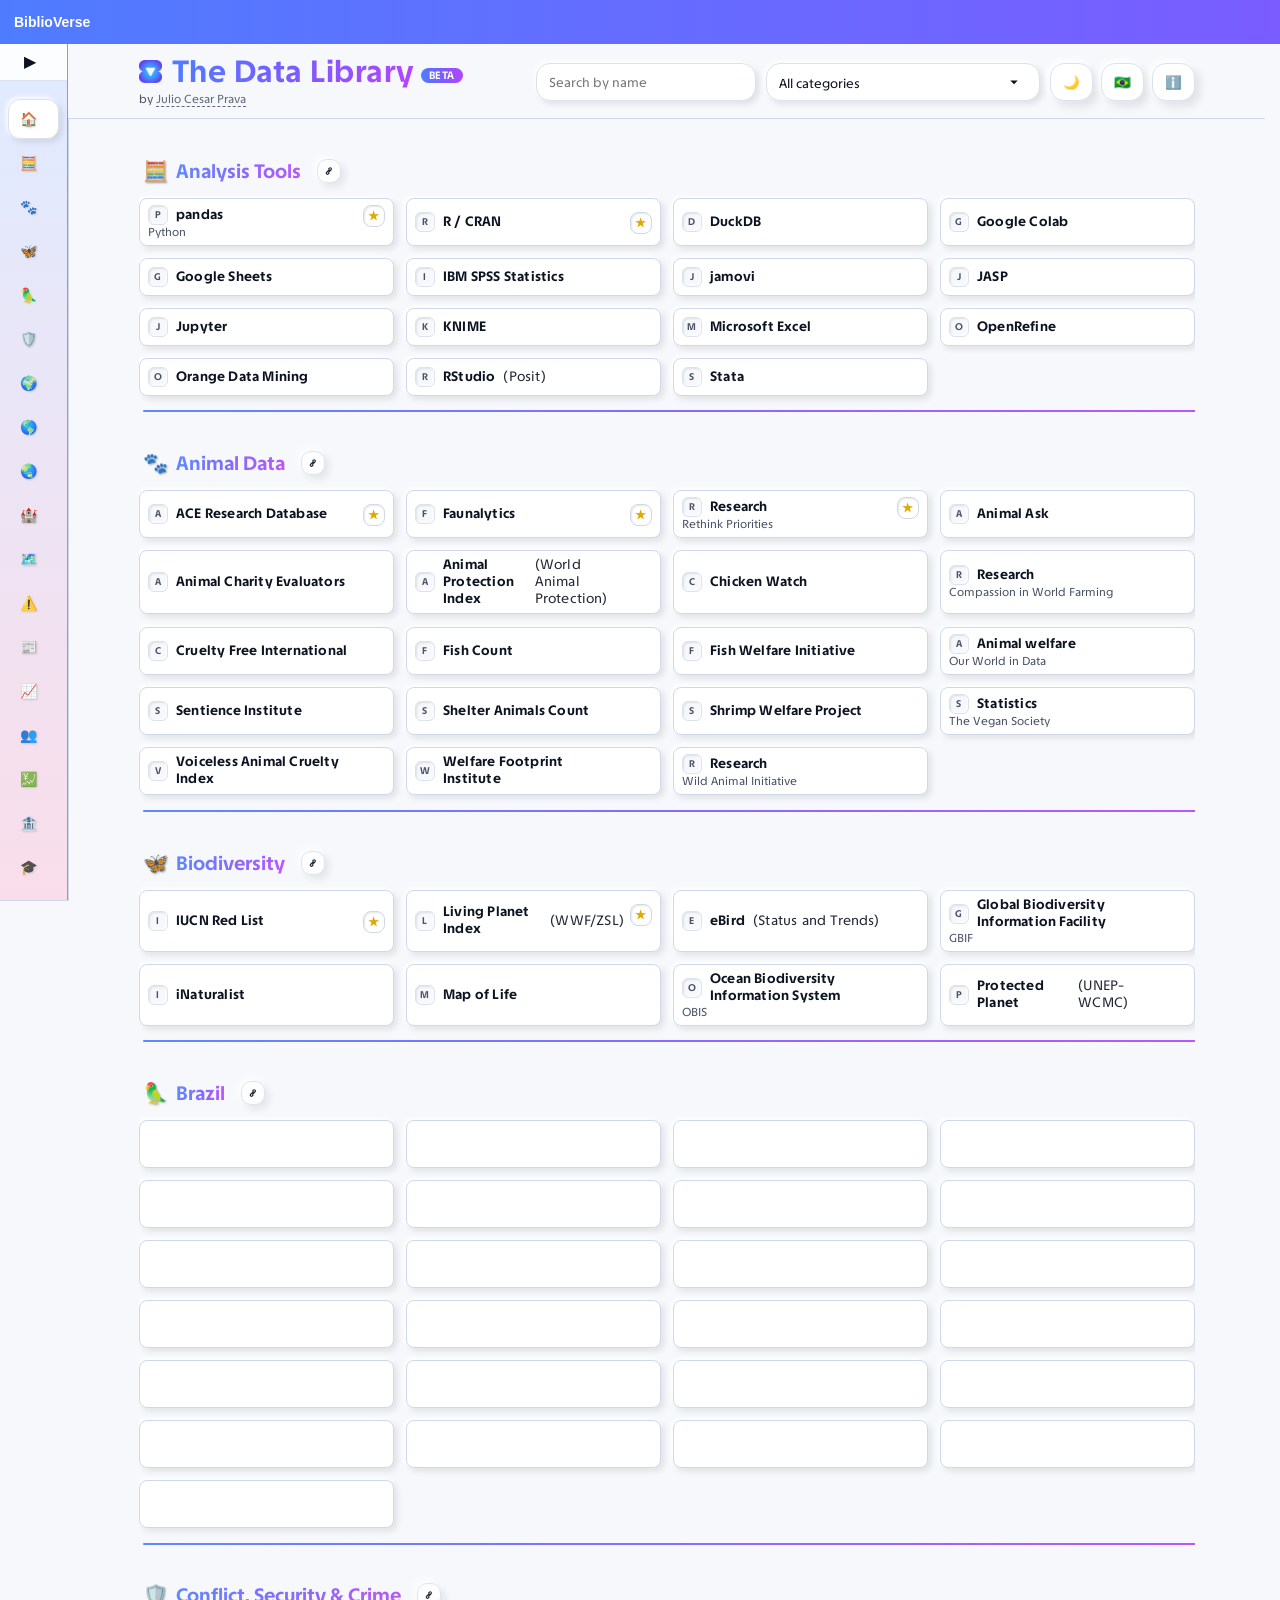
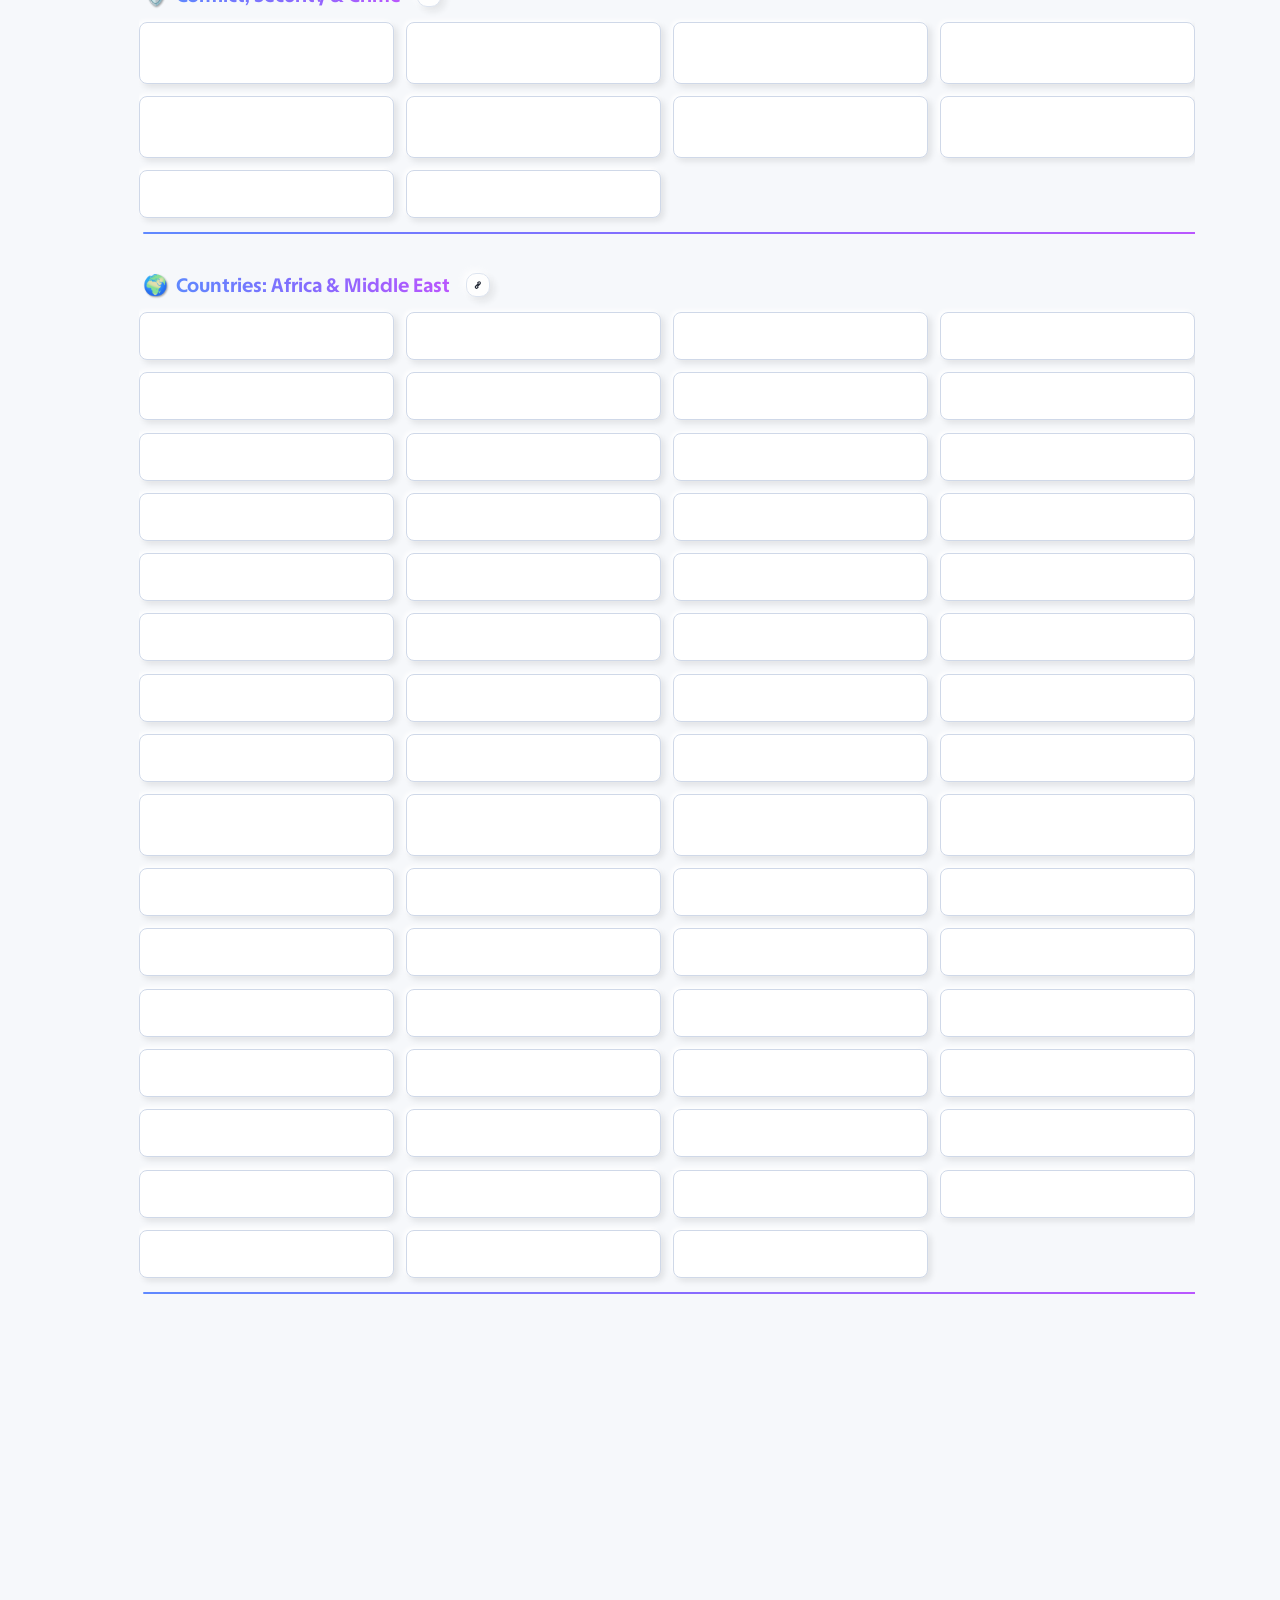
==== commit fc0a9f42: "YouGov em Dados gerais, como favorito Co-Authored-By: Claude Opus 5.5 <noreply@anthropic.com>" ====
--- a/index.html
+++ b/index.html
@@ -296,6 +296,7 @@
 <li><a href="https://www.wikidata.org" rel="noopener">Wikidata</a></li>
 <li><a href="https://www.wolframalpha.com" rel="noopener">WolframAlpha</a></li>
 <li><a href="https://www.worldometers.info" rel="noopener">Worldometer</a></li>
+<li><a href="https://yougov.com" rel="noopener">YouGov</a></li>
 </ul>
 <h2>Dados sobre animais</h2><ul>
 <li><a href="https://research-database.animalcharityevaluators.org" rel="noopener">ACE Research Database</a></li>
@@ -984,6 +985,12 @@
  },
  {
   "category": "Dados gerais",
+  "featured": true,
+  "name": "YouGov",
+  "url": "https://yougov.com"
+ },
+ {
+  "category": "Dados gerais",
   "name": "Data Commons (Google)",
   "url": "https://datacommons.org"
  },
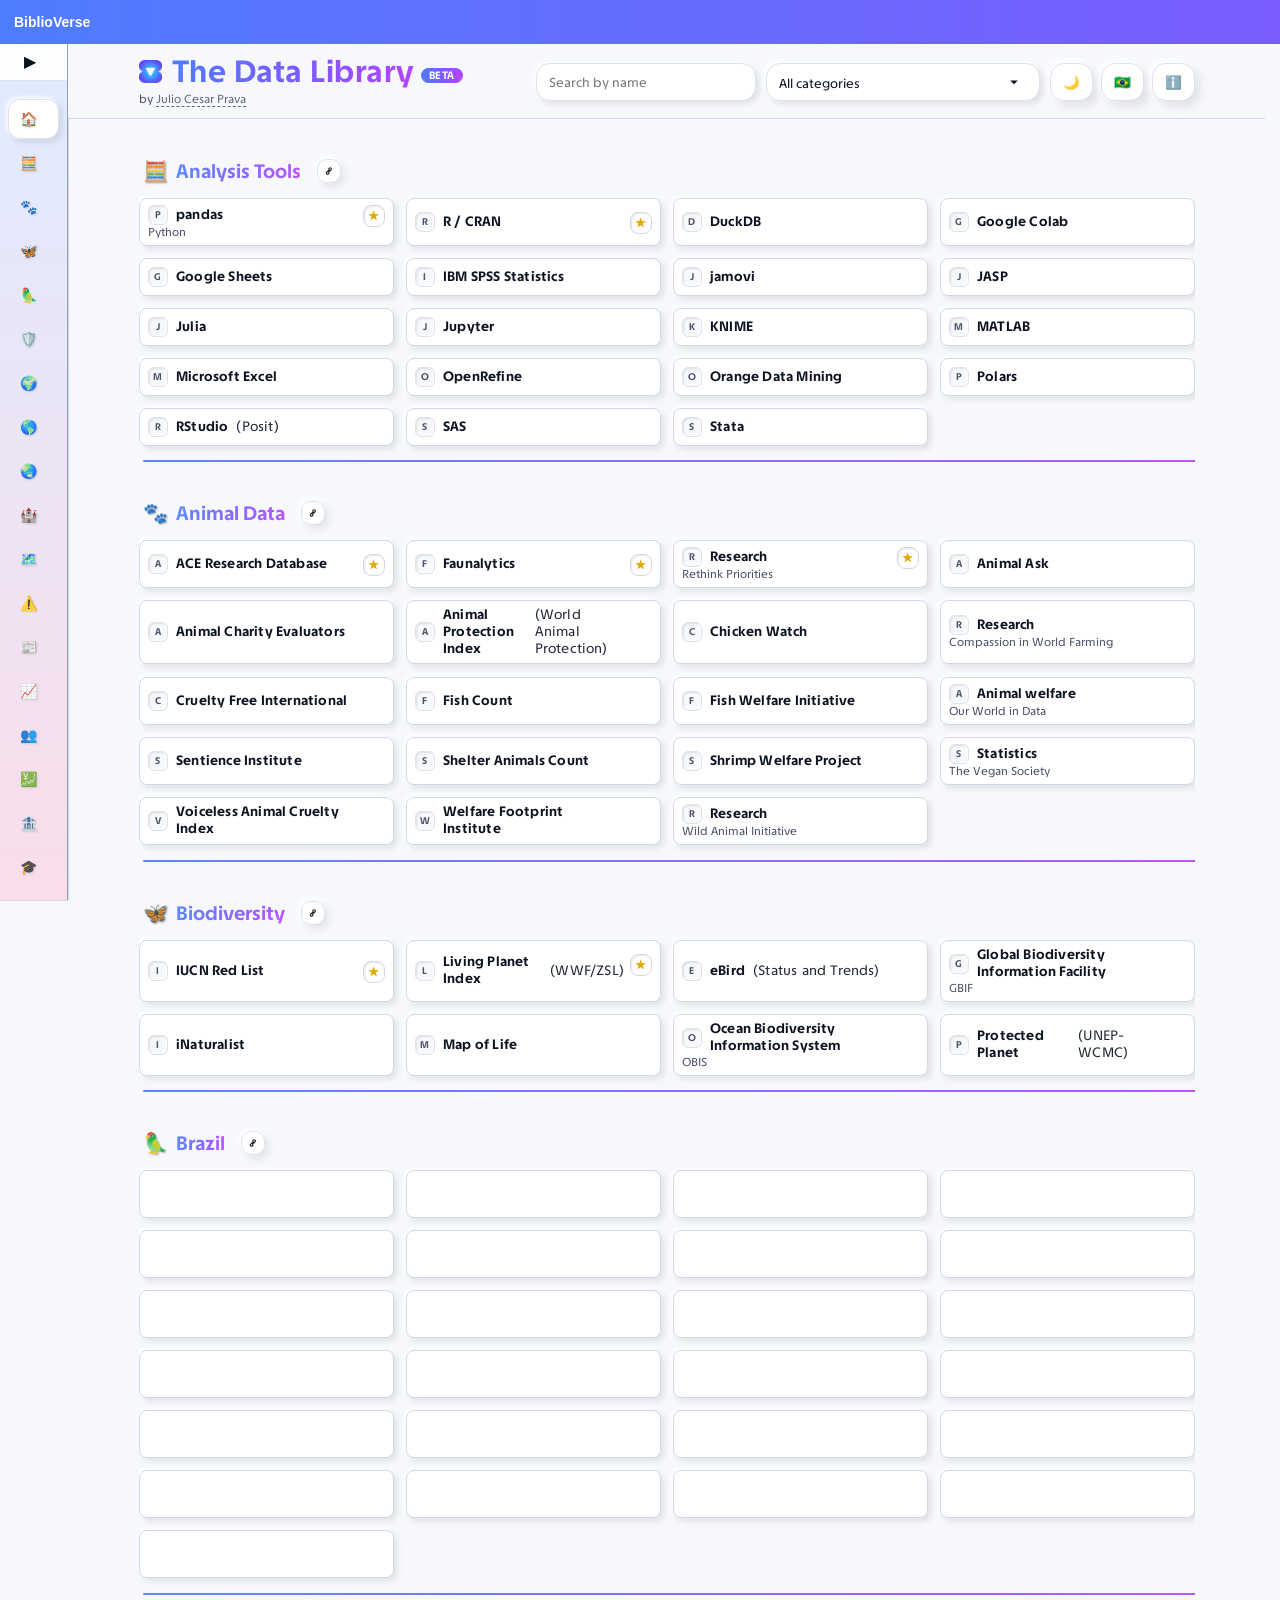
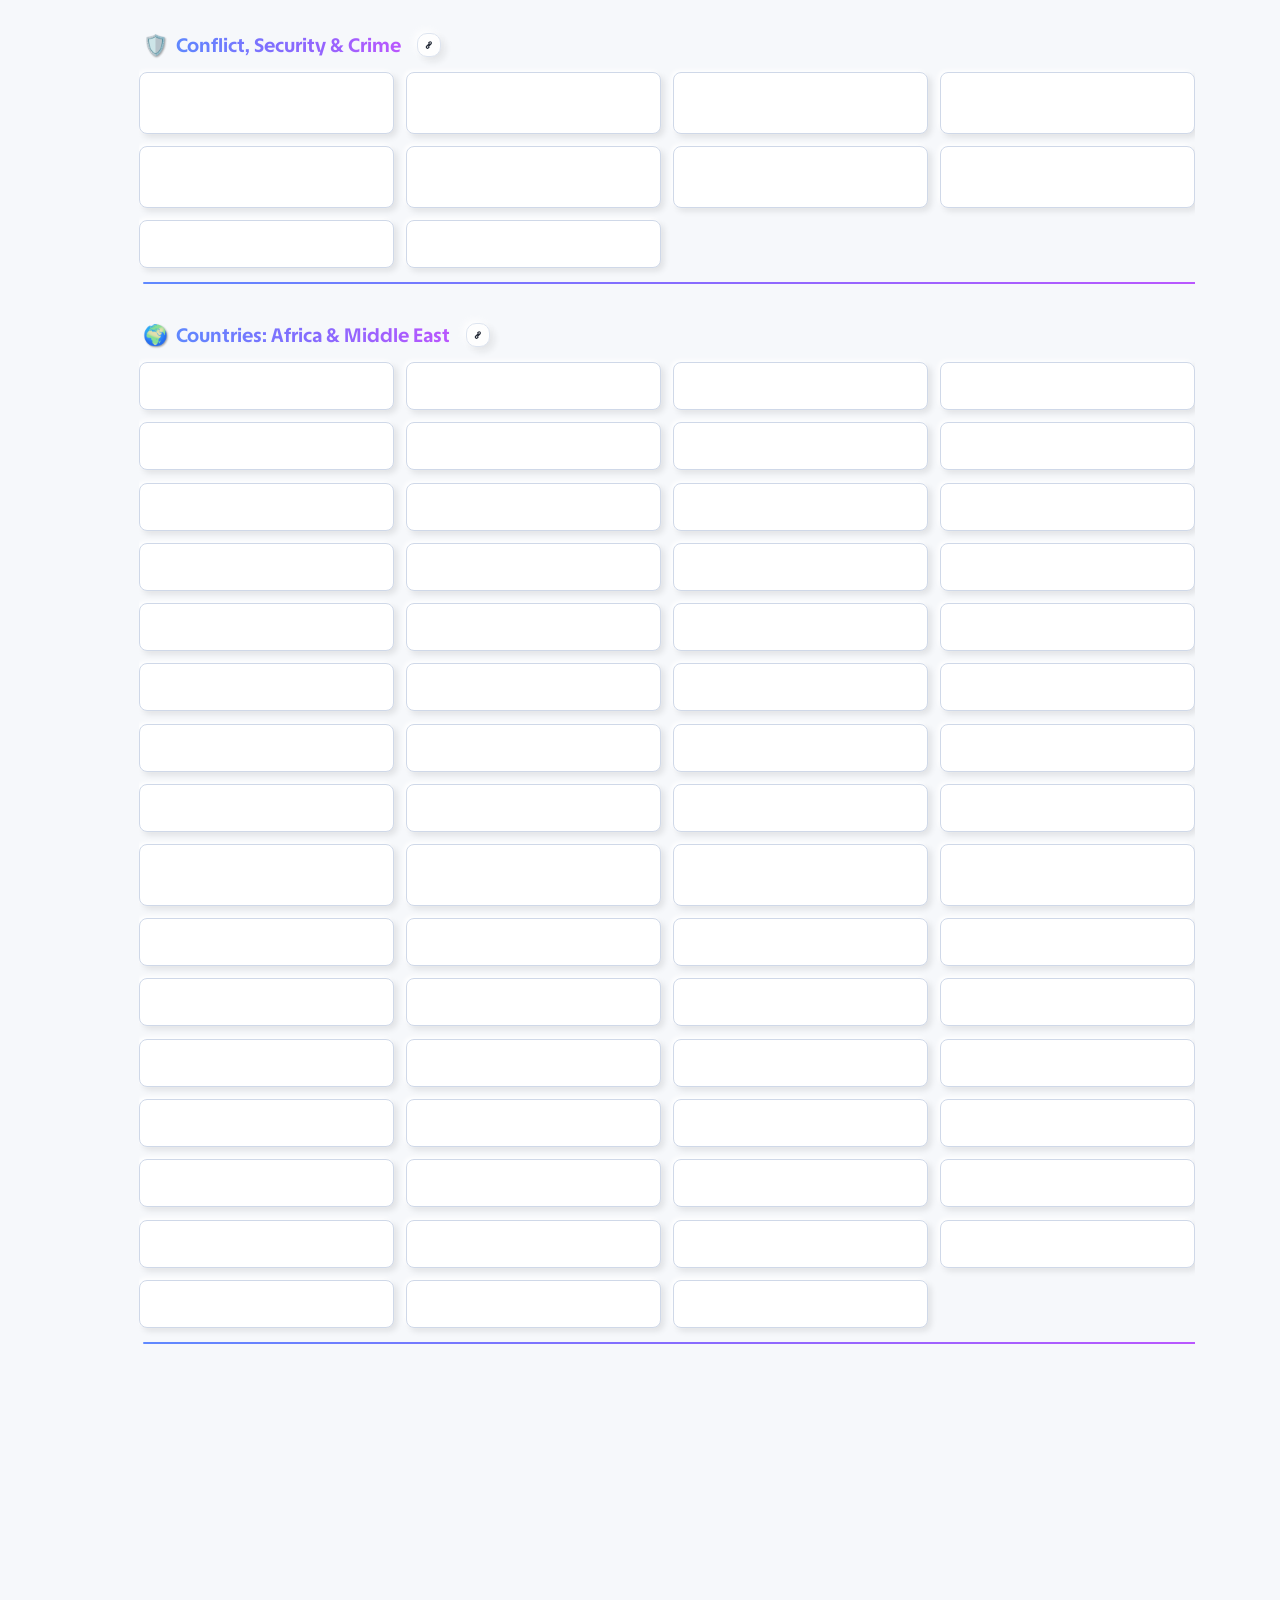
==== commit fe8613bd: "Mais ferramentas de dados e visualização (Plotly, Polars, Metabase, Superset e outras) Co-Authored-B" ====
--- a/index.html
+++ b/index.html
@@ -90,6 +90,7 @@
 <li><a href="https://hungermap.wfp.org" rel="noopener">WFP HungerMap LIVE</a></li>
 </ul>
 <h2>Aprender estatística</h2><ul>
+<li><a href="https://www.statlearning.com/" rel="noopener">An Introduction to Statistical Learning</a></li>
 <li><a href="https://callingbullshit.org" rel="noopener">Calling Bullshit</a></li>
 <li><a href="https://www.coursera.org/browse/data-science" rel="noopener">Coursera — Ciência de dados</a></li>
 <li><a href="https://www.datacamp.com" rel="noopener">DataCamp</a></li>
@@ -284,6 +285,7 @@
 <li><a href="https://data.worldbank.org" rel="noopener">Banco Mundial — World Bank Open Data</a></li>
 <li><a href="https://www.cia.gov/the-world-factbook/" rel="noopener">CIA World Factbook</a></li>
 <li><a href="https://datacommons.org" rel="noopener">Data Commons (Google)</a></li>
+<li><a href="https://www.data-is-plural.com/" rel="noopener">Data Is Plural</a></li>
 <li><a href="https://data.world" rel="noopener">data.world</a></li>
 <li><a href="https://www.gapminder.org" rel="noopener">Gapminder</a></li>
 <li><a href="https://datasetsearch.research.google.com" rel="noopener">Google Dataset Search</a></li>
@@ -361,14 +363,18 @@
 <li><a href="https://www.ibm.com/products/spss-statistics" rel="noopener">IBM SPSS Statistics</a></li>
 <li><a href="https://www.jamovi.org" rel="noopener">jamovi</a></li>
 <li><a href="https://jasp-stats.org" rel="noopener">JASP</a></li>
+<li><a href="https://julialang.org/" rel="noopener">Julia</a></li>
 <li><a href="https://jupyter.org" rel="noopener">Jupyter</a></li>
 <li><a href="https://www.knime.com" rel="noopener">KNIME</a></li>
+<li><a href="https://www.mathworks.com/products/matlab.html" rel="noopener">MATLAB</a></li>
 <li><a href="https://www.microsoft.com/microsoft-365/excel" rel="noopener">Microsoft Excel</a></li>
 <li><a href="https://openrefine.org" rel="noopener">OpenRefine</a></li>
 <li><a href="https://orangedatamining.com" rel="noopener">Orange Data Mining</a></li>
+<li><a href="https://pola.rs/" rel="noopener">Polars</a></li>
 <li><a href="https://pandas.pydata.org" rel="noopener">Python — pandas</a></li>
 <li><a href="https://cran.r-project.org" rel="noopener">R / CRAN</a></li>
 <li><a href="https://posit.co/products/open-source/rstudio/" rel="noopener">RStudio (Posit)</a></li>
+<li><a href="https://www.sas.com/" rel="noopener">SAS</a></li>
 <li><a href="https://www.stata.com" rel="noopener">Stata</a></li>
 </ul>
 <h2>Figuras-chave</h2><ul>
@@ -866,6 +872,7 @@
 <li><a href="https://pt.wikipedia.org/wiki/Vi%C3%A9s_de_sobreviv%C3%AAncia" rel="noopener">Viés de sobrevivência</a></li>
 </ul>
 <h2>Visualização de dados</h2><ul>
+<li><a href="https://superset.apache.org/" rel="noopener">Apache Superset</a></li>
 <li><a href="https://colorbrewer2.org" rel="noopener">ColorBrewer</a></li>
 <li><a href="https://d3js.org" rel="noopener">D3.js</a></li>
 <li><a href="https://datavizproject.com" rel="noopener">Data Viz Project</a></li>
@@ -873,12 +880,15 @@
 <li><a href="https://github.com/Financial-Times/chart-doctor/tree/main/visual-vocabulary" rel="noopener">Financial Times — Visual Vocabulary</a></li>
 <li><a href="https://flourish.studio" rel="noopener">Flourish</a></li>
 <li><a href="https://www.data-to-viz.com" rel="noopener">From Data to Viz</a></li>
+<li><a href="https://infogram.com/" rel="noopener">Infogram</a></li>
 <li><a href="https://informationisbeautiful.net" rel="noopener">Information is Beautiful</a></li>
 <li><a href="https://kepler.gl" rel="noopener">Kepler.gl</a></li>
 <li><a href="https://lookerstudio.google.com/overview" rel="noopener">Looker Studio</a></li>
+<li><a href="https://www.metabase.com/" rel="noopener">Metabase</a></li>
 <li><a href="https://www.nexojornal.com.br/grafico" rel="noopener">Nexo Jornal — Gráficos</a></li>
 <li><a href="https://observablehq.com" rel="noopener">Observable</a></li>
 <li><a href="https://ourworldindata.org/search" rel="noopener">Our World in Data — Gráficos e dados</a></li>
+<li><a href="https://plotly.com/" rel="noopener">Plotly</a></li>
 <li><a href="https://www.microsoft.com/power-platform/products/power-bi" rel="noopener">Power BI</a></li>
 <li><a href="https://www.rawgraphs.io" rel="noopener">RAWGraphs</a></li>
 <li><a href="https://public.tableau.com" rel="noopener">Tableau Public</a></li>
@@ -1051,6 +1061,12 @@
   "url": "https://www.cia.gov/the-world-factbook/"
  },
  {
+  "category": "Dados gerais",
+  "featured": false,
+  "name": "Data Is Plural",
+  "url": "https://www.data-is-plural.com/"
+ },
+ {
   "category": "Organizações internacionais",
   "featured": true,
   "name": "ONU — UNdata",
@@ -4265,6 +4281,30 @@
   "url": "https://colorbrewer2.org"
  },
  {
+  "category": "Visualização de dados",
+  "featured": false,
+  "name": "Plotly",
+  "url": "https://plotly.com/"
+ },
+ {
+  "category": "Visualização de dados",
+  "featured": false,
+  "name": "Infogram",
+  "url": "https://infogram.com/"
+ },
+ {
+  "category": "Visualização de dados",
+  "featured": false,
+  "name": "Metabase",
+  "url": "https://www.metabase.com/"
+ },
+ {
+  "category": "Visualização de dados",
+  "featured": false,
+  "name": "Apache Superset",
+  "url": "https://superset.apache.org/"
+ },
+ {
   "category": "Ferramentas de análise",
   "featured": true,
   "name": "R / CRAN",
@@ -4340,6 +4380,30 @@
   "category": "Ferramentas de análise",
   "name": "KNIME",
   "url": "https://www.knime.com"
+ },
+ {
+  "category": "Ferramentas de análise",
+  "featured": false,
+  "name": "Polars",
+  "url": "https://pola.rs/"
+ },
+ {
+  "category": "Ferramentas de análise",
+  "featured": false,
+  "name": "Julia",
+  "url": "https://julialang.org/"
+ },
+ {
+  "category": "Ferramentas de análise",
+  "featured": false,
+  "name": "MATLAB",
+  "url": "https://www.mathworks.com/products/matlab.html"
+ },
+ {
+  "category": "Ferramentas de análise",
+  "featured": false,
+  "name": "SAS",
+  "url": "https://www.sas.com/"
  },
  {
   "category": "Jornalismo de dados e checagem",
@@ -4547,6 +4611,12 @@
   "name": "Econometria Fácil",
   "url": "https://econometriafacil.com.br",
   "name_en": "Econometria Fácil (Easy Econometrics)"
+ },
+ {
+  "category": "Aprender estatística",
+  "featured": false,
+  "name": "An Introduction to Statistical Learning",
+  "url": "https://www.statlearning.com/"
  },
  {
   "category": "Livros essenciais",
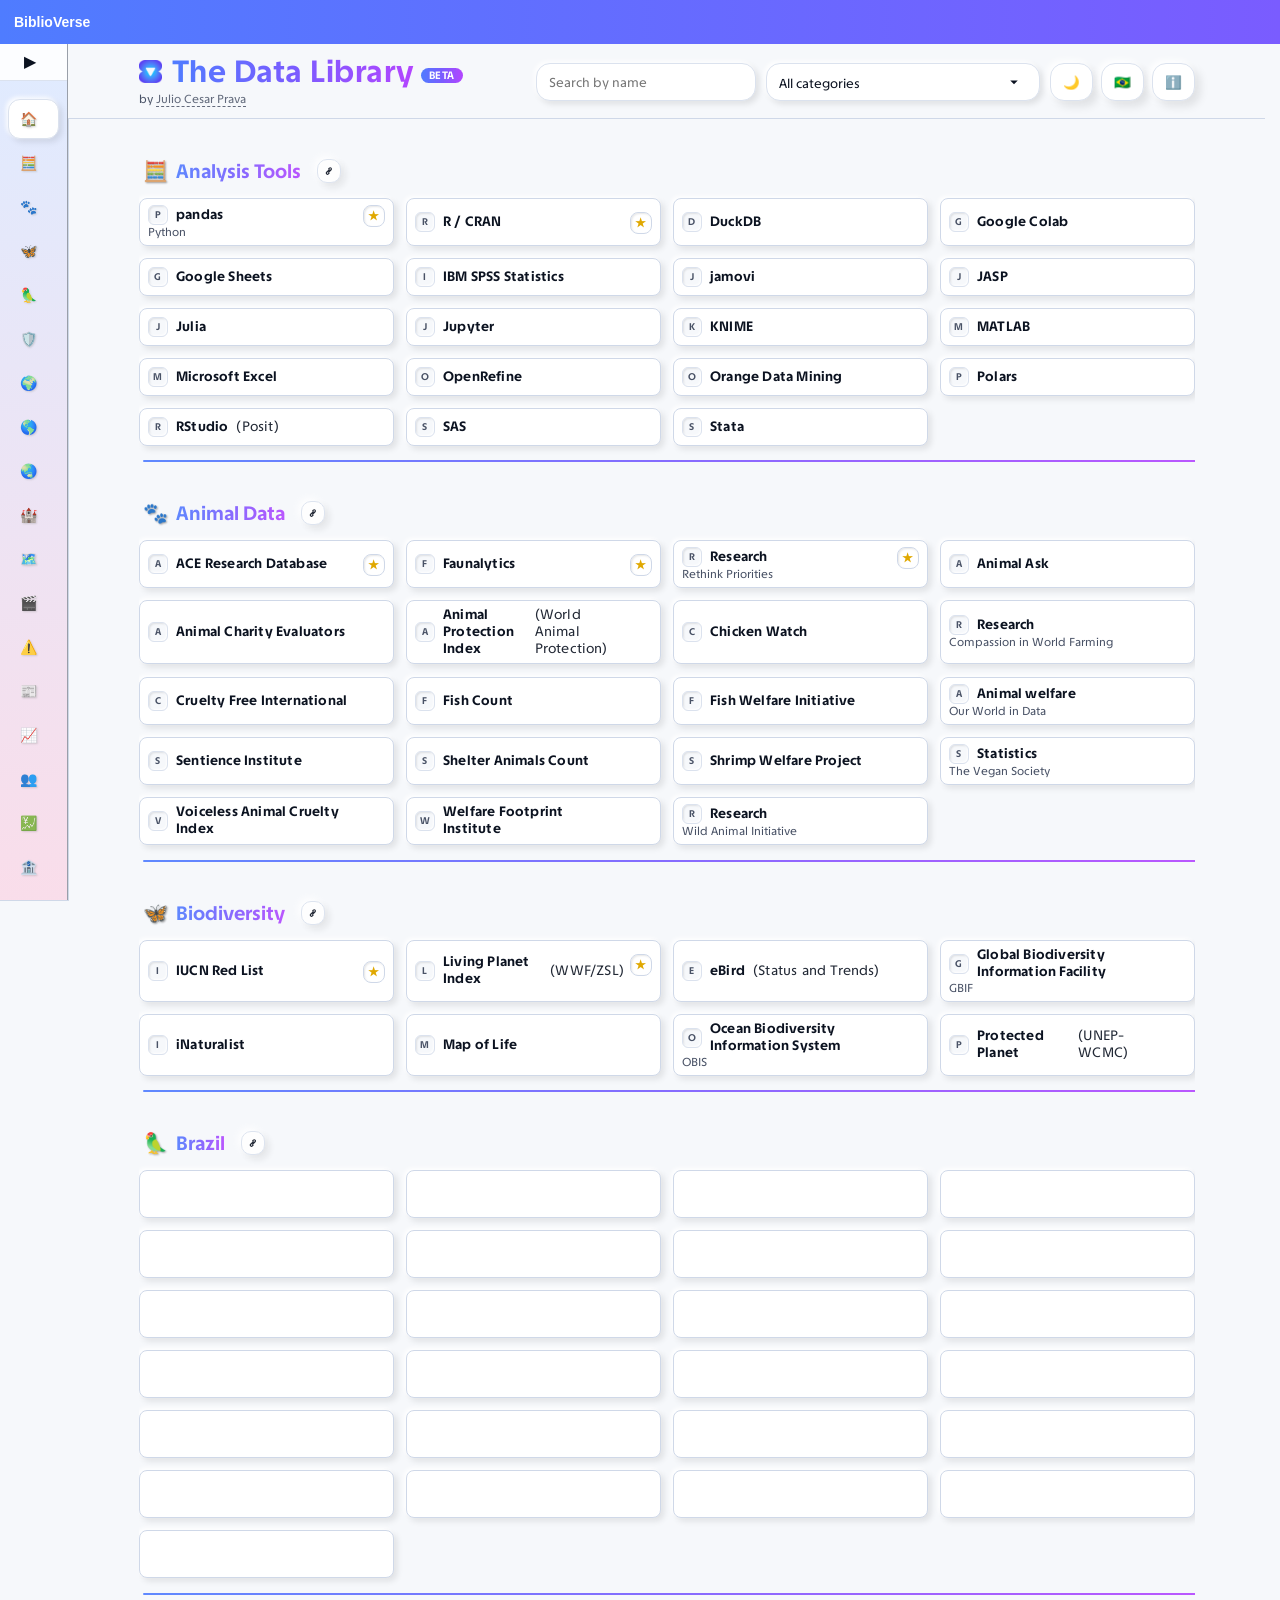
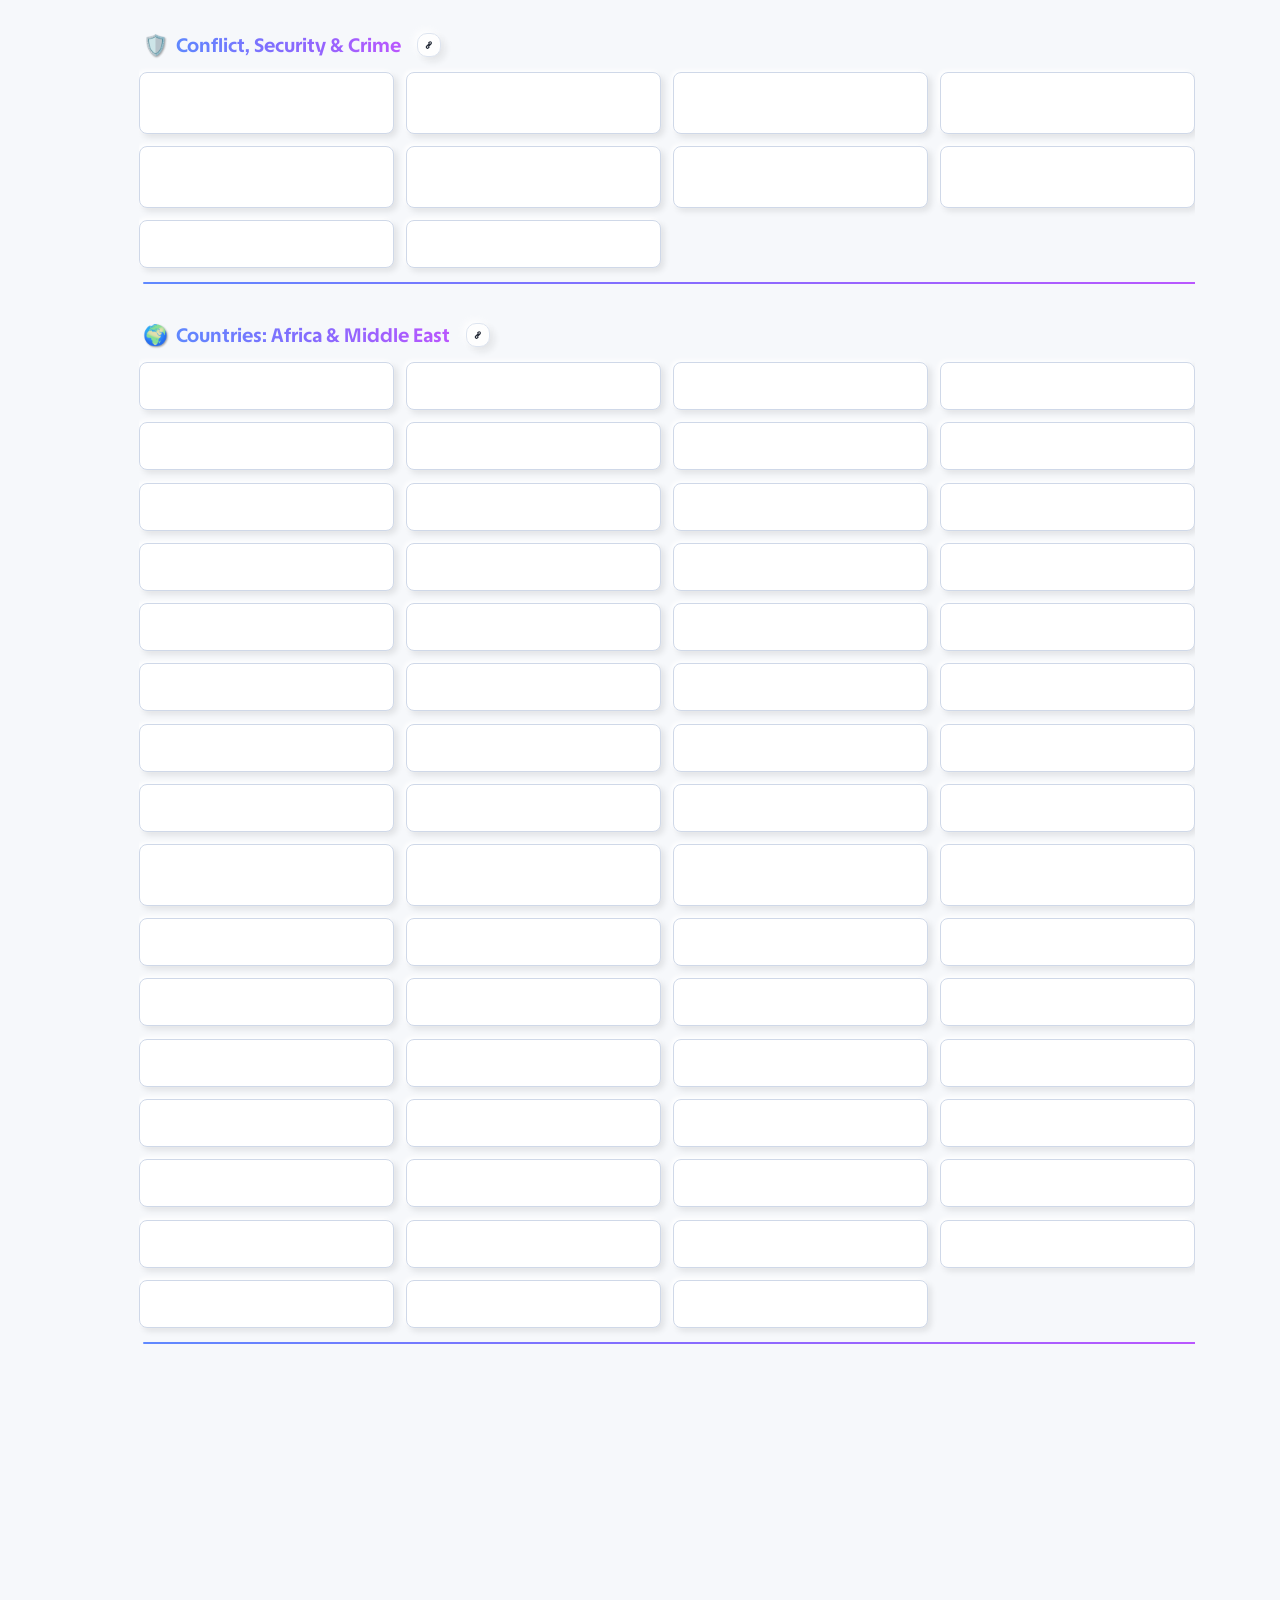
==== commit 4aa02dcc: "Nova categoria Cultura e entretenimento (Flickmetrix, IMDb Datasets, Box Office Mojo e outros) Co-Au" ====
--- a/index.html
+++ b/index.html
@@ -243,6 +243,14 @@
 <li><a href="https://ucdp.uu.se" rel="noopener">UCDP — Uppsala Conflict Data Program</a></li>
 <li><a href="https://www.unodc.org/unodc/en/data-and-analysis/global-study-on-homicide.html" rel="noopener">UNODC — Homicídios e crimes</a></li>
 <li><a href="https://www.prisonstudies.org" rel="noopener">World Prison Brief</a></li>
+</ul>
+<h2>Cultura e entretenimento</h2><ul>
+<li><a href="https://www.boxofficemojo.com/" rel="noopener">Box Office Mojo</a></li>
+<li><a href="https://flickmetrix.com/" rel="noopener">Flickmetrix</a></li>
+<li><a href="https://data.imdb.com/non-commercial-datasets/" rel="noopener">IMDb — Datasets não comerciais</a></li>
+<li><a href="https://kworb.net/" rel="noopener">Kworb (dados de streaming musical)</a></li>
+<li><a href="https://steamcharts.com/" rel="noopener">Steam Charts</a></li>
+<li><a href="https://www.the-numbers.com/" rel="noopener">The Numbers</a></li>
 </ul>
 <h2>Dados abertos governamentais</h2><ul>
 <li><a href="https://dados.gov.br" rel="noopener">dados.gov.br (Brasil)</a></li>
@@ -2582,6 +2590,40 @@
   "name_en": "Road Safety (WHO)"
  },
  {
+  "category": "Cultura e entretenimento",
+  "featured": true,
+  "name": "Flickmetrix",
+  "url": "https://flickmetrix.com/"
+ },
+ {
+  "category": "Cultura e entretenimento",
+  "featured": true,
+  "name": "IMDb — Datasets não comerciais",
+  "url": "https://data.imdb.com/non-commercial-datasets/",
+  "name_en": "IMDb — Non-Commercial Datasets"
+ },
+ {
+  "category": "Cultura e entretenimento",
+  "name": "Box Office Mojo",
+  "url": "https://www.boxofficemojo.com/"
+ },
+ {
+  "category": "Cultura e entretenimento",
+  "name": "The Numbers",
+  "url": "https://www.the-numbers.com/"
+ },
+ {
+  "category": "Cultura e entretenimento",
+  "name": "Kworb (dados de streaming musical)",
+  "url": "https://kworb.net/",
+  "name_en": "Kworb (music streaming data)"
+ },
+ {
+  "category": "Cultura e entretenimento",
+  "name": "Steam Charts",
+  "url": "https://steamcharts.com/"
+ },
+ {
   "category": "Geoespacial e mapas",
   "featured": true,
   "name": "OpenStreetMap",
@@ -5447,7 +5489,7 @@
   "url_en": "https://en.wikipedia.org/wiki/Census"
  }
 ]
-</script><script>window.DEFAULT_CATEGORY="__ALL__";window.CAT_I18N={"Dados gerais": "General Data", "Organizações internacionais": "International Organizations", "Dados econômicos": "Economic Data", "Pobreza e desigualdade": "Poverty & Inequality", "Índices e rankings globais": "Global Indices & Rankings", "Comparação entre países": "Country Comparison", "Demografia e população": "Demographics & Population", "Saúde": "Health", "Educação": "Education", "Trabalho e emprego": "Work & Employment", "Gênero": "Gender", "Política, democracia e eleições": "Politics, Democracy & Elections", "Conflitos, segurança e crime": "Conflict, Security & Crime", "Migração e refugiados": "Migration & Refugees", "Meio ambiente e clima": "Environment & Climate", "Minerais e recursos naturais": "Minerals & Natural Resources", "Biodiversidade": "Biodiversity", "Energia": "Energy", "Alimentação e agricultura": "Food & Agriculture", "Dados sobre animais": "Animal Data", "Ciência, tecnologia e internet": "Science, Technology & Internet", "Transporte, turismo e cidades": "Transport, Tourism & Cities", "Geoespacial e mapas": "Geospatial & Maps", "Opinião pública e surveys": "Public Opinion & Surveys", "Dados abertos governamentais": "Open Government Data", "Repositórios científicos": "Research Repositories", "Brasil": "Brazil", "Países: Américas": "Countries: Americas", "Países: Europa": "Countries: Europe", "Países: Ásia e Oceania": "Countries: Asia & Oceania", "Países: África e Oriente Médio": "Countries: Africa & Middle East", "Visualização de dados": "Data Visualization", "Ferramentas de análise": "Analysis Tools", "Jornalismo de dados e checagem": "Data Journalism & Fact-checking", "Aprender estatística": "Learning Statistics", "Livros essenciais": "Essential Books", "Podcasts e canais": "Podcasts & Channels", "Figuras-chave": "Key Figures", "Conceitos de estatística": "Statistics Concepts", "Vieses e armadilhas com dados": "Data Biases & Pitfalls", "Conceitos de economia e desenvolvimento": "Economics & Development Concepts"};window.CAT_ICON={"Dados gerais": "📊", "Organizações internacionais": "🌐", "Dados econômicos": "💹", "Pobreza e desigualdade": "⚖️", "Índices e rankings globais": "🏆", "Comparação entre países": "🗺️", "Demografia e população": "👥", "Saúde": "🩺", "Educação": "🎓", "Trabalho e emprego": "💼", "Gênero": "♀️", "Política, democracia e eleições": "🗳️", "Conflitos, segurança e crime": "🛡️", "Migração e refugiados": "🧳", "Meio ambiente e clima": "🌍", "Minerais e recursos naturais": "⛏️", "Biodiversidade": "🦋", "Energia": "⚡", "Alimentação e agricultura": "🌾", "Dados sobre animais": "🐾", "Ciência, tecnologia e internet": "🔬", "Transporte, turismo e cidades": "🚆", "Geoespacial e mapas": "🛰️", "Opinião pública e surveys": "🗣️", "Dados abertos governamentais": "🏛️", "Repositórios científicos": "🗄️", "Brasil": "🦜", "Países: Américas": "🌎", "Países: Europa": "🏰", "Países: Ásia e Oceania": "🌏", "Países: África e Oriente Médio": "🌍", "Visualização de dados": "📈", "Ferramentas de análise": "🧮", "Jornalismo de dados e checagem": "📰", "Aprender estatística": "📘", "Livros essenciais": "📚", "Podcasts e canais": "🎧", "Figuras-chave": "🌟", "Conceitos de estatística": "🧩", "Vieses e armadilhas com dados": "⚠️", "Conceitos de economia e desenvolvimento": "🏦"};</script><script src="script.js?v=20261020d"></script></div>
+</script><script>window.DEFAULT_CATEGORY="__ALL__";window.CAT_I18N={"Dados gerais": "General Data", "Organizações internacionais": "International Organizations", "Dados econômicos": "Economic Data", "Pobreza e desigualdade": "Poverty & Inequality", "Índices e rankings globais": "Global Indices & Rankings", "Comparação entre países": "Country Comparison", "Demografia e população": "Demographics & Population", "Saúde": "Health", "Educação": "Education", "Trabalho e emprego": "Work & Employment", "Gênero": "Gender", "Política, democracia e eleições": "Politics, Democracy & Elections", "Conflitos, segurança e crime": "Conflict, Security & Crime", "Migração e refugiados": "Migration & Refugees", "Meio ambiente e clima": "Environment & Climate", "Minerais e recursos naturais": "Minerals & Natural Resources", "Biodiversidade": "Biodiversity", "Energia": "Energy", "Alimentação e agricultura": "Food & Agriculture", "Dados sobre animais": "Animal Data", "Ciência, tecnologia e internet": "Science, Technology & Internet", "Transporte, turismo e cidades": "Transport, Tourism & Cities", "Cultura e entretenimento": "Culture & Entertainment", "Geoespacial e mapas": "Geospatial & Maps", "Opinião pública e surveys": "Public Opinion & Surveys", "Dados abertos governamentais": "Open Government Data", "Repositórios científicos": "Research Repositories", "Brasil": "Brazil", "Países: Américas": "Countries: Americas", "Países: Europa": "Countries: Europe", "Países: Ásia e Oceania": "Countries: Asia & Oceania", "Países: África e Oriente Médio": "Countries: Africa & Middle East", "Visualização de dados": "Data Visualization", "Ferramentas de análise": "Analysis Tools", "Jornalismo de dados e checagem": "Data Journalism & Fact-checking", "Aprender estatística": "Learning Statistics", "Livros essenciais": "Essential Books", "Podcasts e canais": "Podcasts & Channels", "Figuras-chave": "Key Figures", "Conceitos de estatística": "Statistics Concepts", "Vieses e armadilhas com dados": "Data Biases & Pitfalls", "Conceitos de economia e desenvolvimento": "Economics & Development Concepts"};window.CAT_ICON={"Dados gerais": "📊", "Organizações internacionais": "🌐", "Dados econômicos": "💹", "Pobreza e desigualdade": "⚖️", "Índices e rankings globais": "🏆", "Comparação entre países": "🗺️", "Demografia e população": "👥", "Saúde": "🩺", "Educação": "🎓", "Trabalho e emprego": "💼", "Gênero": "♀️", "Política, democracia e eleições": "🗳️", "Conflitos, segurança e crime": "🛡️", "Migração e refugiados": "🧳", "Meio ambiente e clima": "🌍", "Minerais e recursos naturais": "⛏️", "Biodiversidade": "🦋", "Energia": "⚡", "Alimentação e agricultura": "🌾", "Dados sobre animais": "🐾", "Ciência, tecnologia e internet": "🔬", "Transporte, turismo e cidades": "🚆", "Cultura e entretenimento": "🎬", "Geoespacial e mapas": "🛰️", "Opinião pública e surveys": "🗣️", "Dados abertos governamentais": "🏛️", "Repositórios científicos": "🗄️", "Brasil": "🦜", "Países: Américas": "🌎", "Países: Europa": "🏰", "Países: Ásia e Oceania": "🌏", "Países: África e Oriente Médio": "🌍", "Visualização de dados": "📈", "Ferramentas de análise": "🧮", "Jornalismo de dados e checagem": "📰", "Aprender estatística": "📘", "Livros essenciais": "📚", "Podcasts e canais": "🎧", "Figuras-chave": "🌟", "Conceitos de estatística": "🧩", "Vieses e armadilhas com dados": "⚠️", "Conceitos de economia e desenvolvimento": "🏦"};</script><script src="script.js?v=20261020d"></script></div>
 <!-- PWA Install Button -->
 <button class="pwa-install" hidden="" id="btnInstall">Instalar app</button>
 <script defer="defer" src="./sw-register.js"></script>
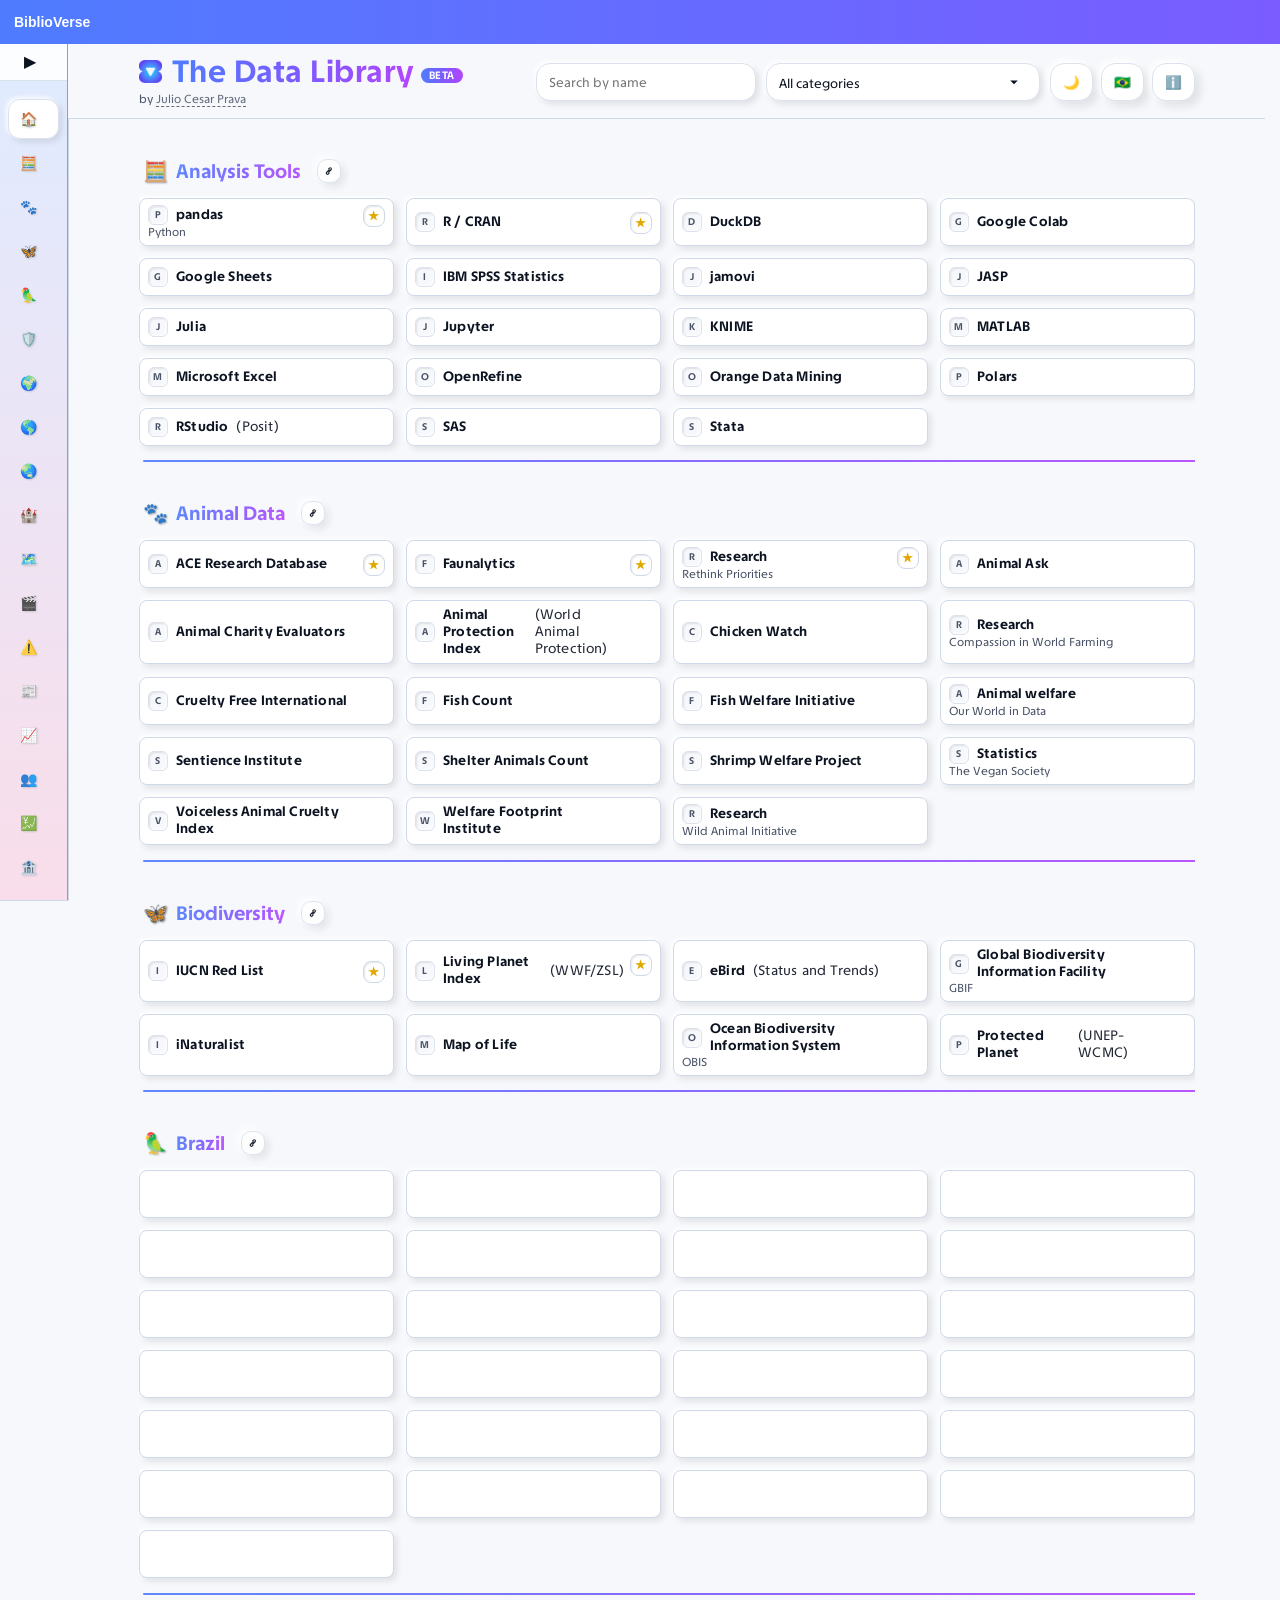
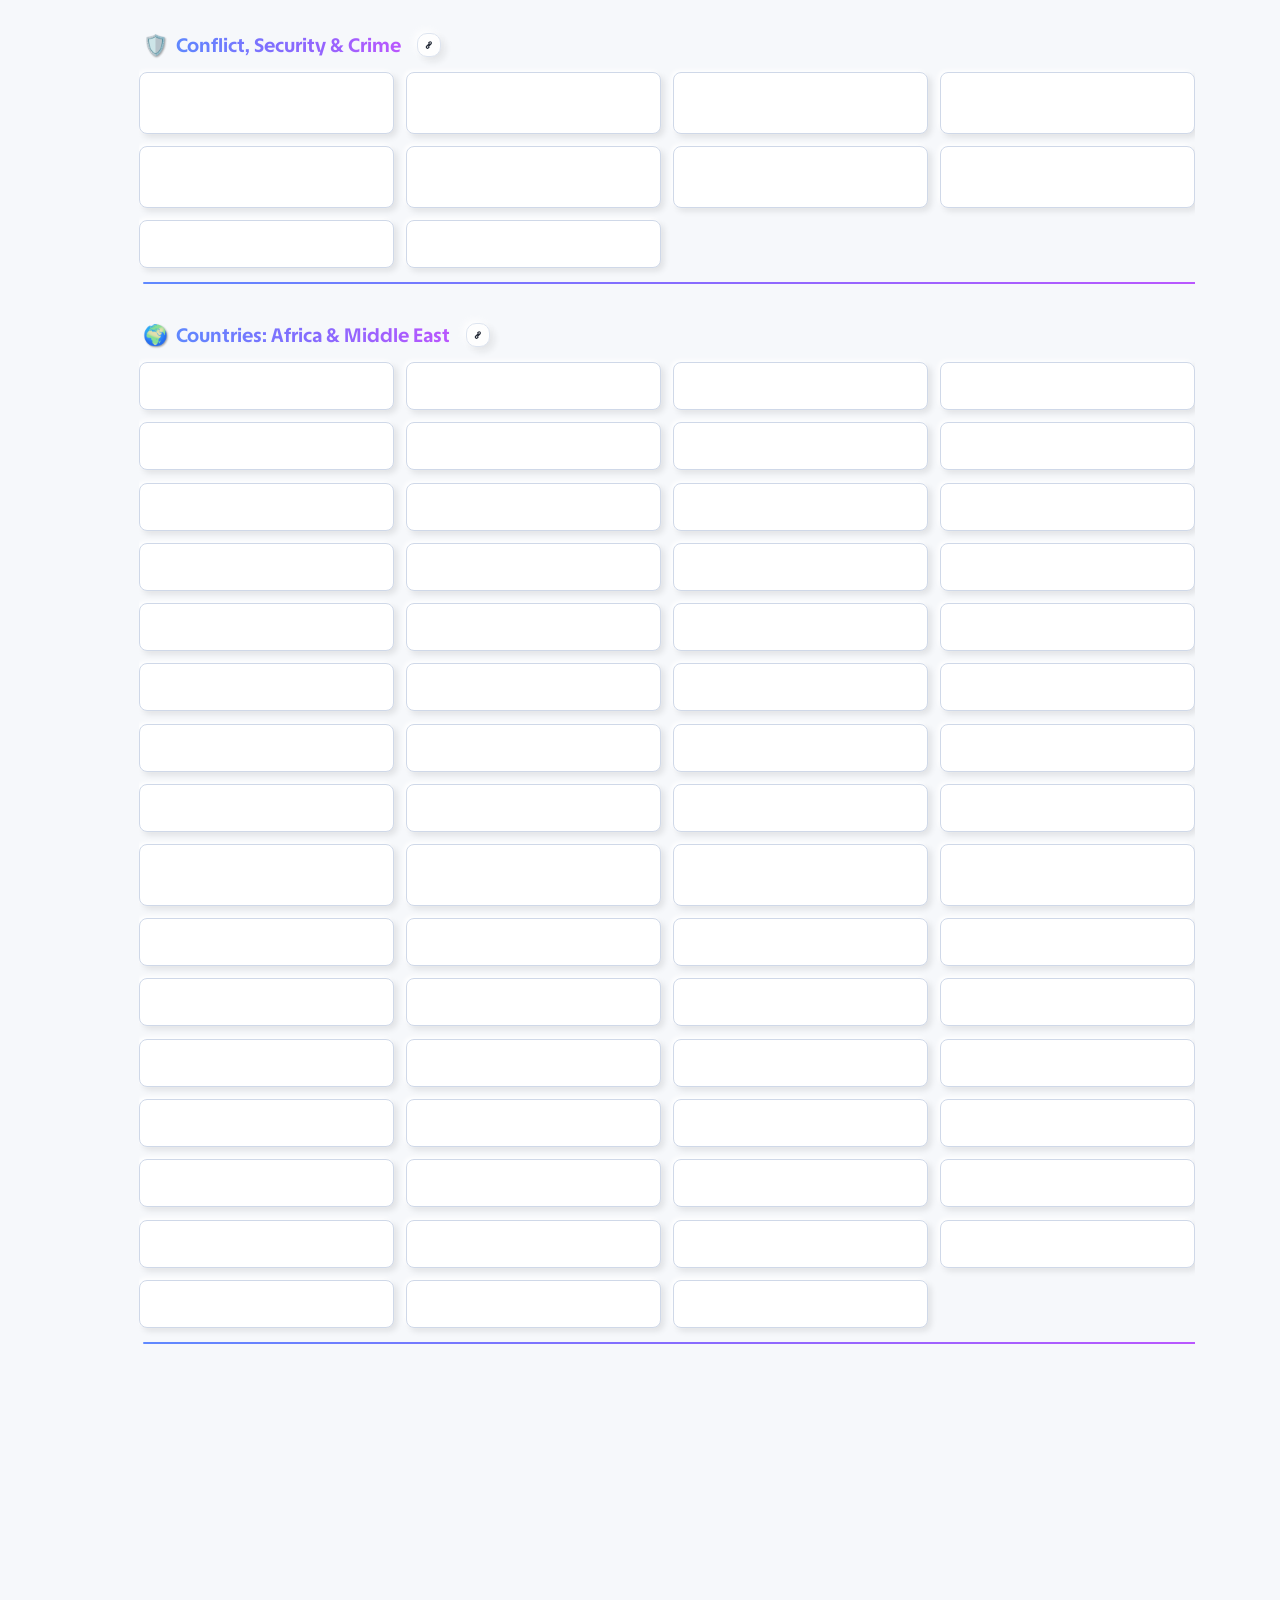
==== commit 9699c1e4: "Add wage.is and Livingcost Co-Authored-By: Claude Opus 5.5 <noreply@anthropic.com>" ====
--- a/index.html
+++ b/index.html
@@ -245,6 +245,7 @@
 <li><a href="https://www.prisonstudies.org" rel="noopener">World Prison Brief</a></li>
 </ul>
 <h2>Cultura e entretenimento</h2><ul>
+<li><a href="https://aiwards.com/" rel="noopener">AIWARDS — Prêmios da indústria adulta (18+)</a></li>
 <li><a href="https://www.boxofficemojo.com/" rel="noopener">Box Office Mojo</a></li>
 <li><a href="https://flickmetrix.com/" rel="noopener">Flickmetrix</a></li>
 <li><a href="https://data.imdb.com/non-commercial-datasets/" rel="noopener">IMDb — Datasets não comerciais</a></li>
@@ -277,6 +278,7 @@
 <li><a href="https://fred.stlouisfed.org" rel="noopener">FRED (Federal Reserve de St. Louis)</a></li>
 <li><a href="https://www.worldbank.org/en/publication/globalfindex" rel="noopener">Global Findex (Banco Mundial)</a></li>
 <li><a href="https://www.heritage.org/index/" rel="noopener">Index of Economic Freedom (Heritage)</a></li>
+<li><a href="https://livingcost.org/" rel="noopener">Livingcost — Custo de vida</a></li>
 <li><a href="https://www.macrotrends.net" rel="noopener">Macrotrends</a></li>
 <li><a href="https://www.rug.nl/ggdc/historicaldevelopment/maddison/" rel="noopener">Maddison Project Database</a></li>
 <li><a href="https://www.numbeo.com/cost-of-living/" rel="noopener">Numbeo — Custo de vida</a></li>
@@ -845,6 +847,7 @@
 <li><a href="https://www.oecd.org/en/topics/employment.html" rel="noopener">OCDE — Employment Outlook</a></li>
 <li><a href="https://ilostat.ilo.org" rel="noopener">OIT — ILOSTAT</a></li>
 <li><a href="https://www.rug.nl/ggdc/productivity/pwt/" rel="noopener">Penn World Table — Produtividade</a></li>
+<li><a href="https://wage.is/" rel="noopener">wage.is — Salários por país</a></li>
 </ul>
 <h2>Transporte, turismo e cidades</h2><ul>
 <li><a href="https://www.who.int/data/gho/data/themes/road-safety" rel="noopener">Global Road Safety (OMS)</a></li>
@@ -1333,6 +1336,12 @@
   "url": "https://opencorporates.com"
  },
  {
+  "category": "Dados econômicos",
+  "name": "Livingcost — Custo de vida",
+  "url": "https://livingcost.org/",
+  "name_en": "Livingcost — Cost of living"
+ },
+ {
   "category": "Pobreza e desigualdade",
   "featured": true,
   "name": "World Inequality Database (WID)",
@@ -1871,6 +1880,12 @@
   "url": "https://www.hiringlab.org"
  },
  {
+  "category": "Trabalho e emprego",
+  "name": "wage.is — Salários por país",
+  "url": "https://wage.is/",
+  "name_en": "wage.is — Wages by country"
+ },
+ {
   "category": "Gênero",
   "featured": true,
   "name": "ONU Mulheres — Women Count",
@@ -2622,6 +2637,12 @@
   "category": "Cultura e entretenimento",
   "name": "Steam Charts",
   "url": "https://steamcharts.com/"
+ },
+ {
+  "category": "Cultura e entretenimento",
+  "name": "AIWARDS — Prêmios da indústria adulta (18+)",
+  "url": "https://aiwards.com/",
+  "name_en": "AIWARDS — Adult Industry Awards Database (18+)"
  },
  {
   "category": "Geoespacial e mapas",
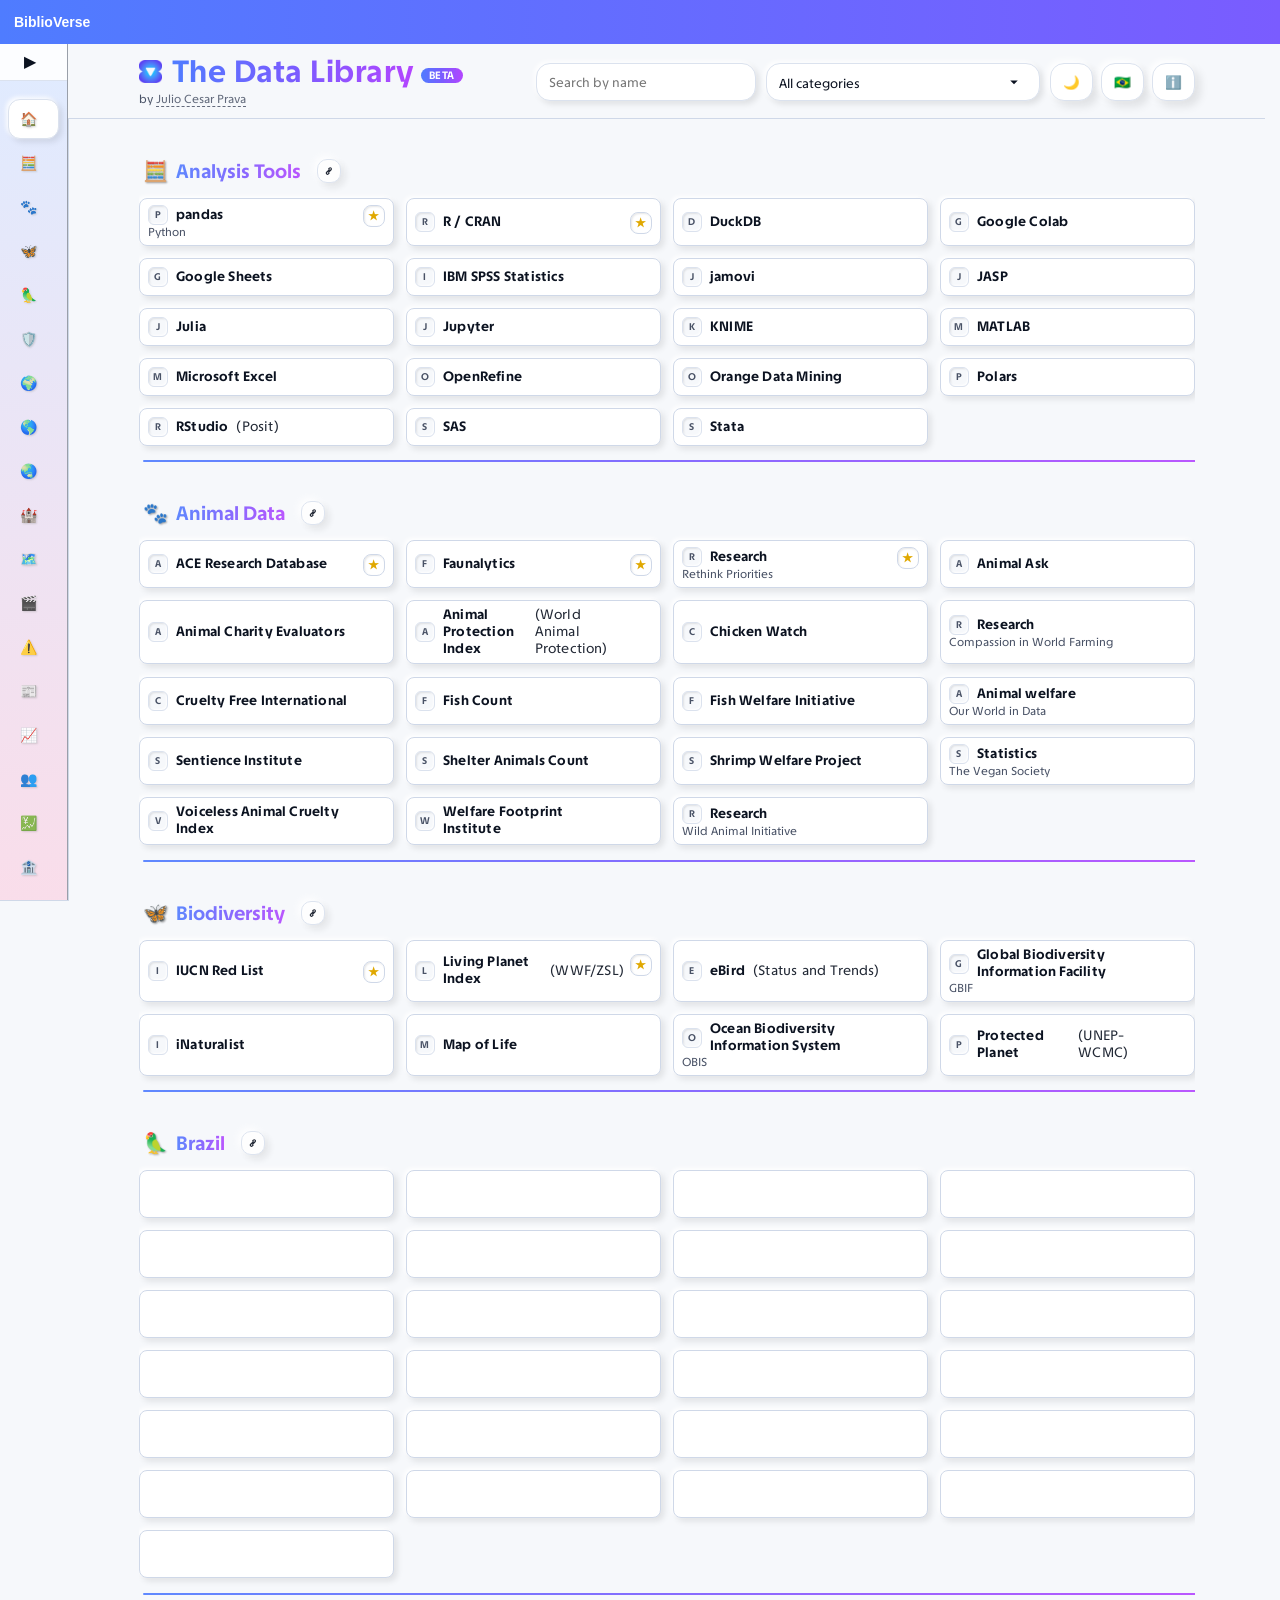
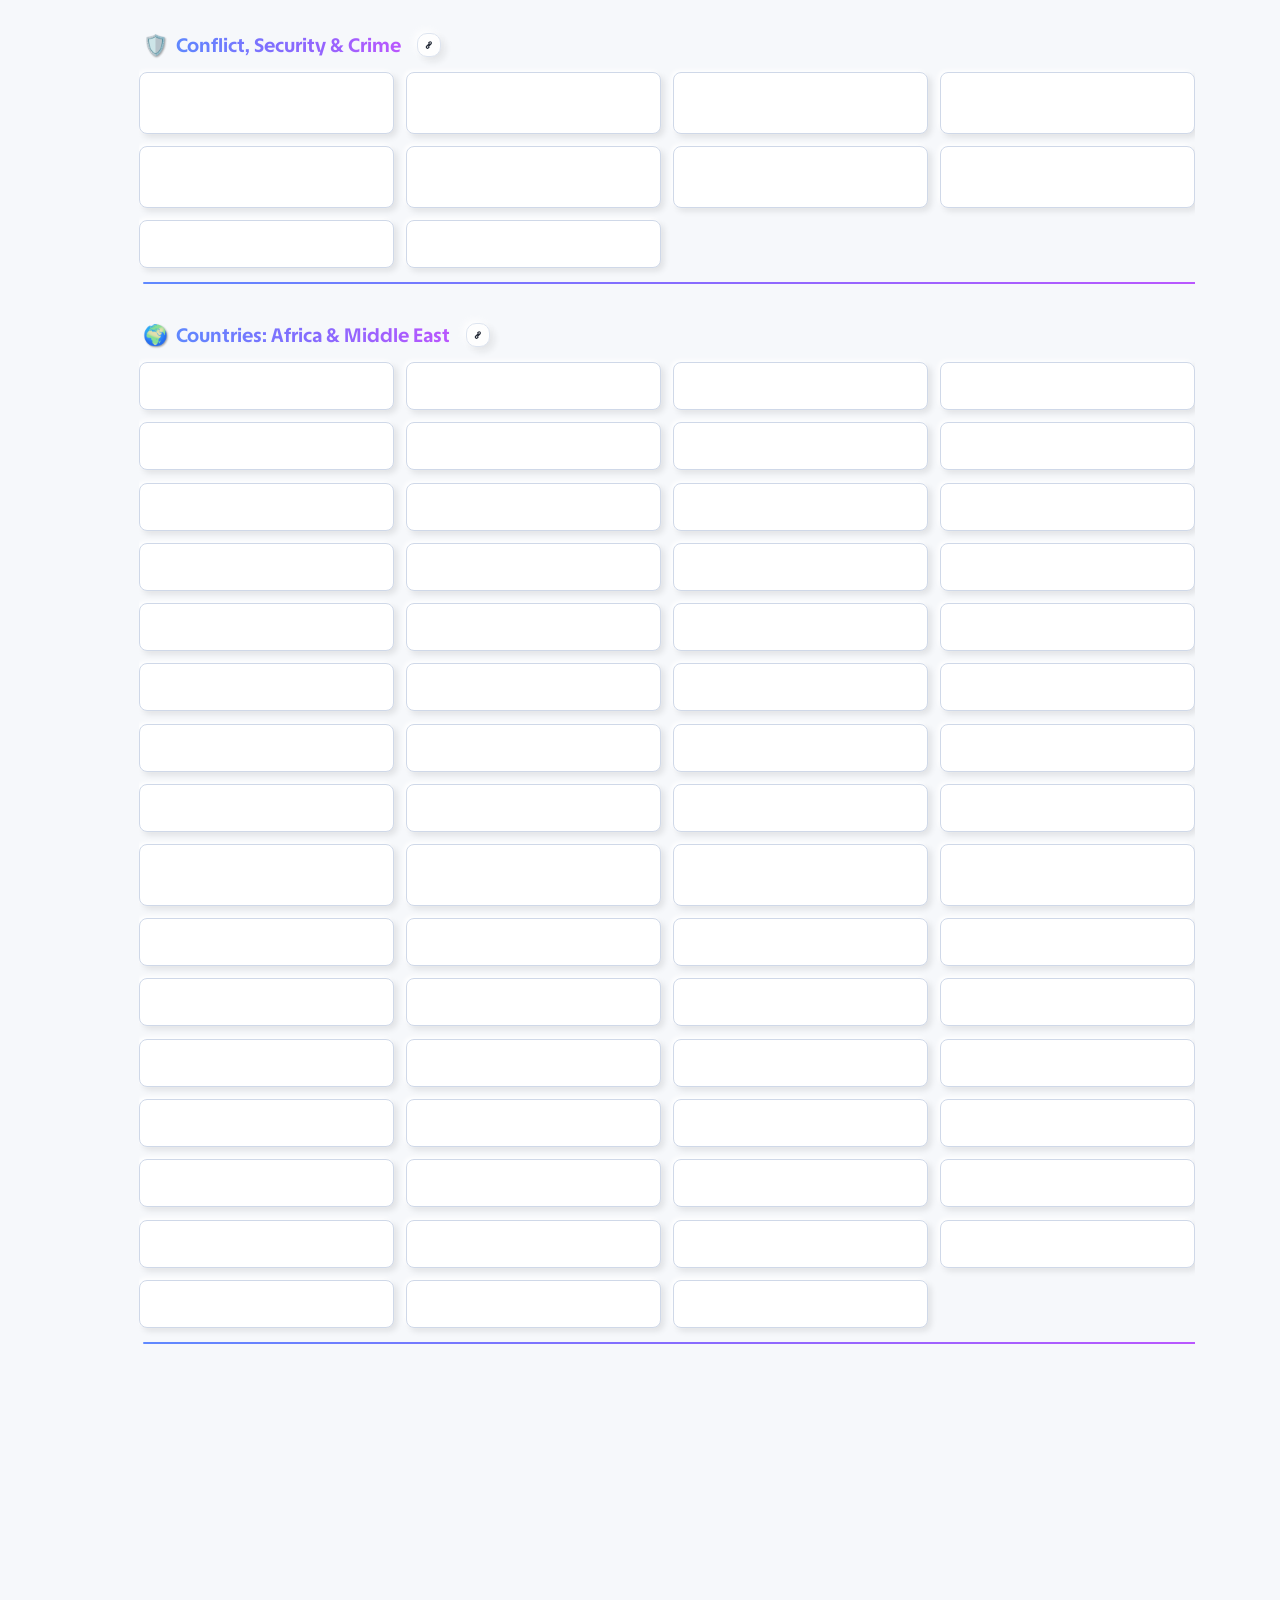
==== commit 4e1dfd25: "Adiciona Yahoo Finance — Mercados Co-Authored-By: Claude Opus 5.5 <noreply@anthropic.com>" ====
--- a/index.html
+++ b/index.html
@@ -1342,6 +1342,12 @@
   "name_en": "Livingcost — Cost of living"
  },
  {
+  "category": "Dados econômicos",
+  "name": "Yahoo Finance — Mercados",
+  "url": "https://finance.yahoo.com/markets/",
+  "name_en": "Yahoo Finance — Markets"
+ },
+ {
   "category": "Pobreza e desigualdade",
   "featured": true,
   "name": "World Inequality Database (WID)",
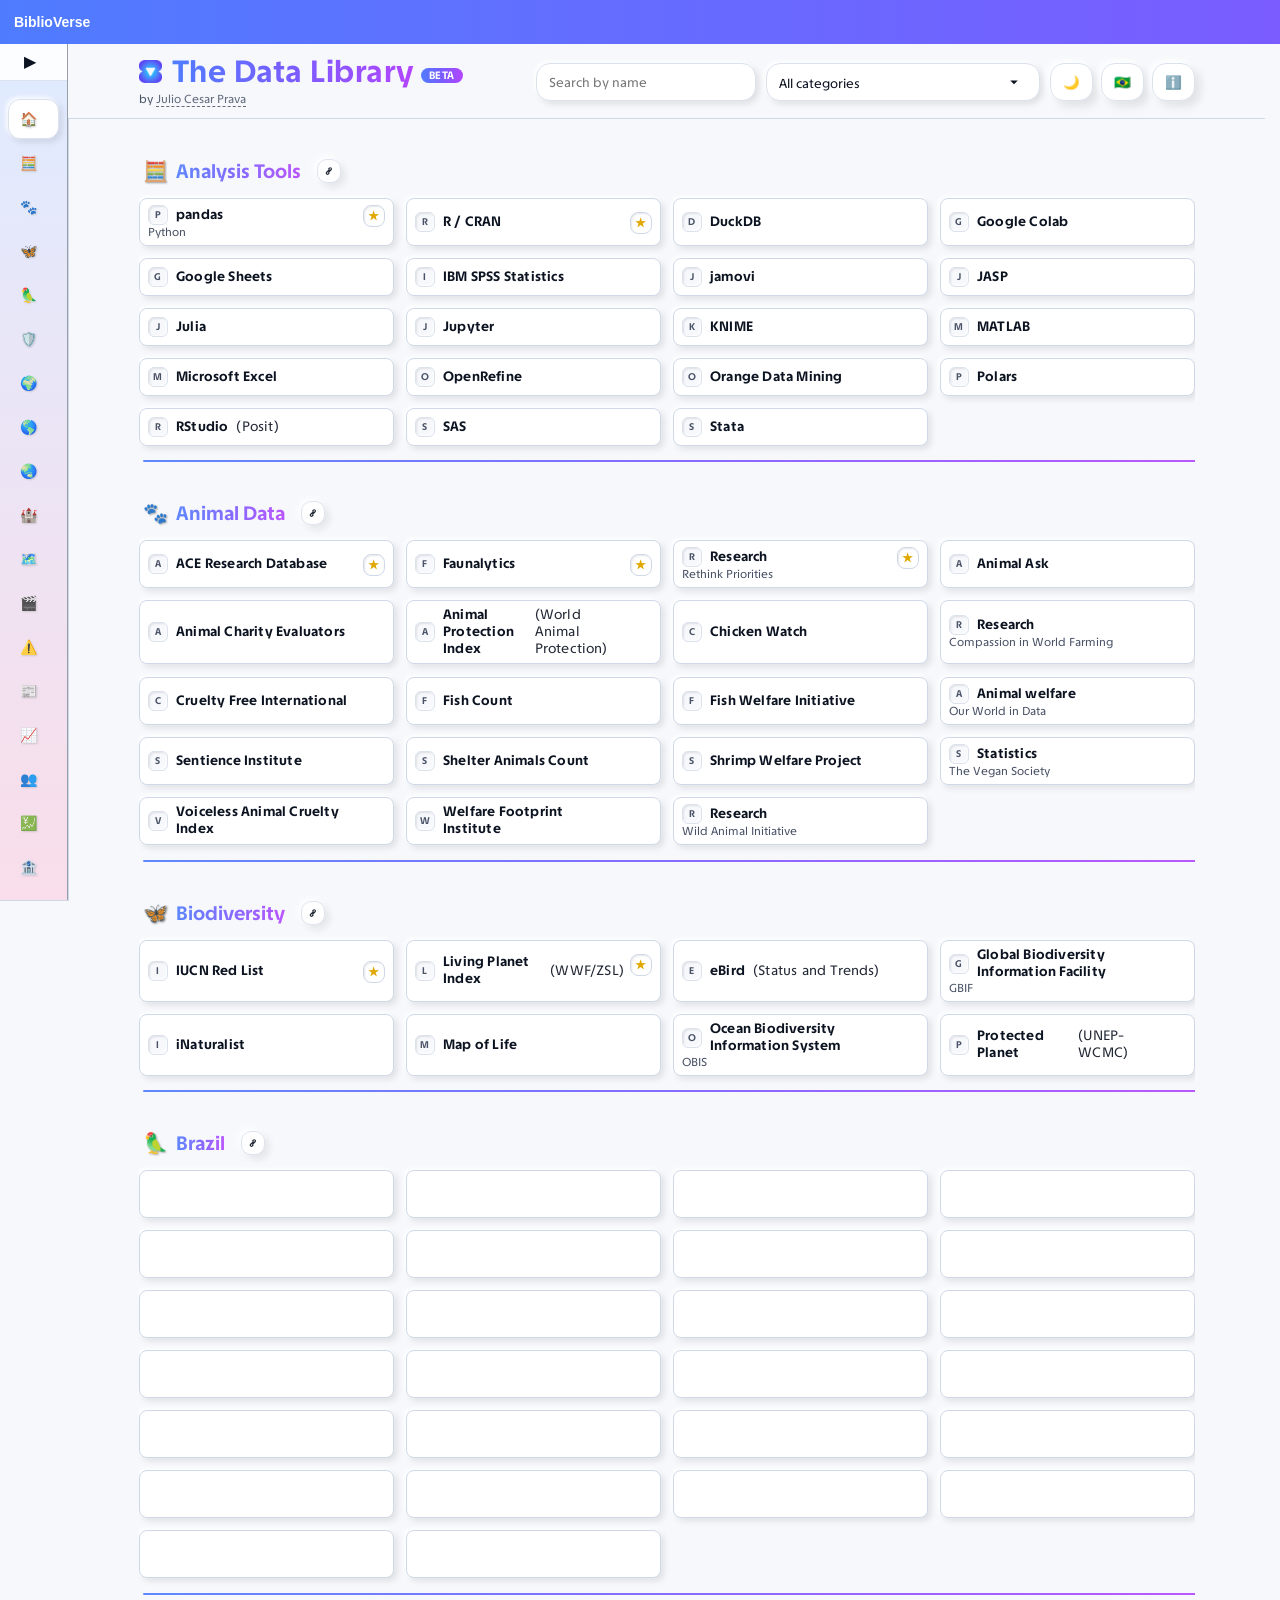
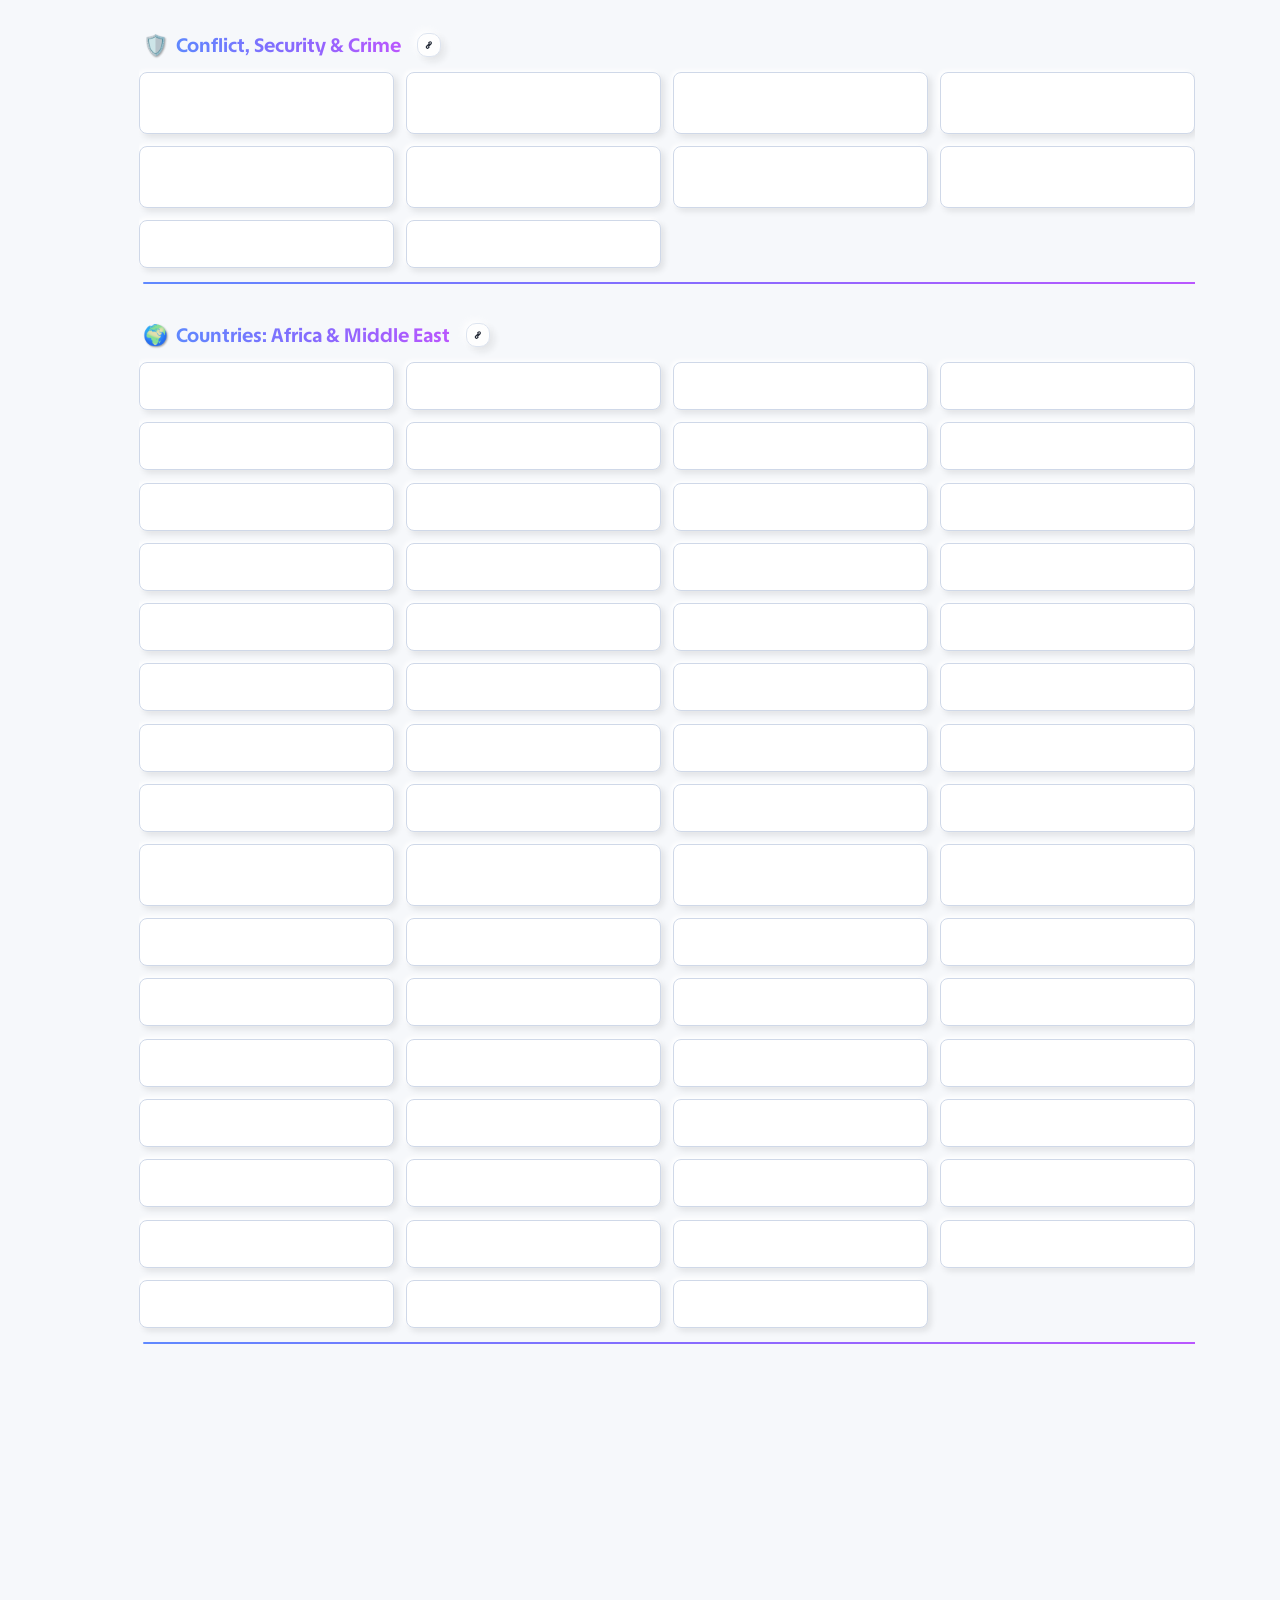
==== commit 89ecae18: "Adiciona DesvenDados Co-Authored-By: Claude Opus 5.5 <noreply@anthropic.com>" ====
--- a/index.html
+++ b/index.html
@@ -3035,6 +3035,11 @@
   "url": "https://fiquemsabendo.com.br"
  },
  {
+  "category": "Brasil",
+  "name": "DesvenDados",
+  "url": "https://desvendados.com"
+ },
+ {
   "category": "Países: Américas",
   "name": "Antígua e Barbuda — Statistics Division",
   "url": "https://statistics.gov.ag",
